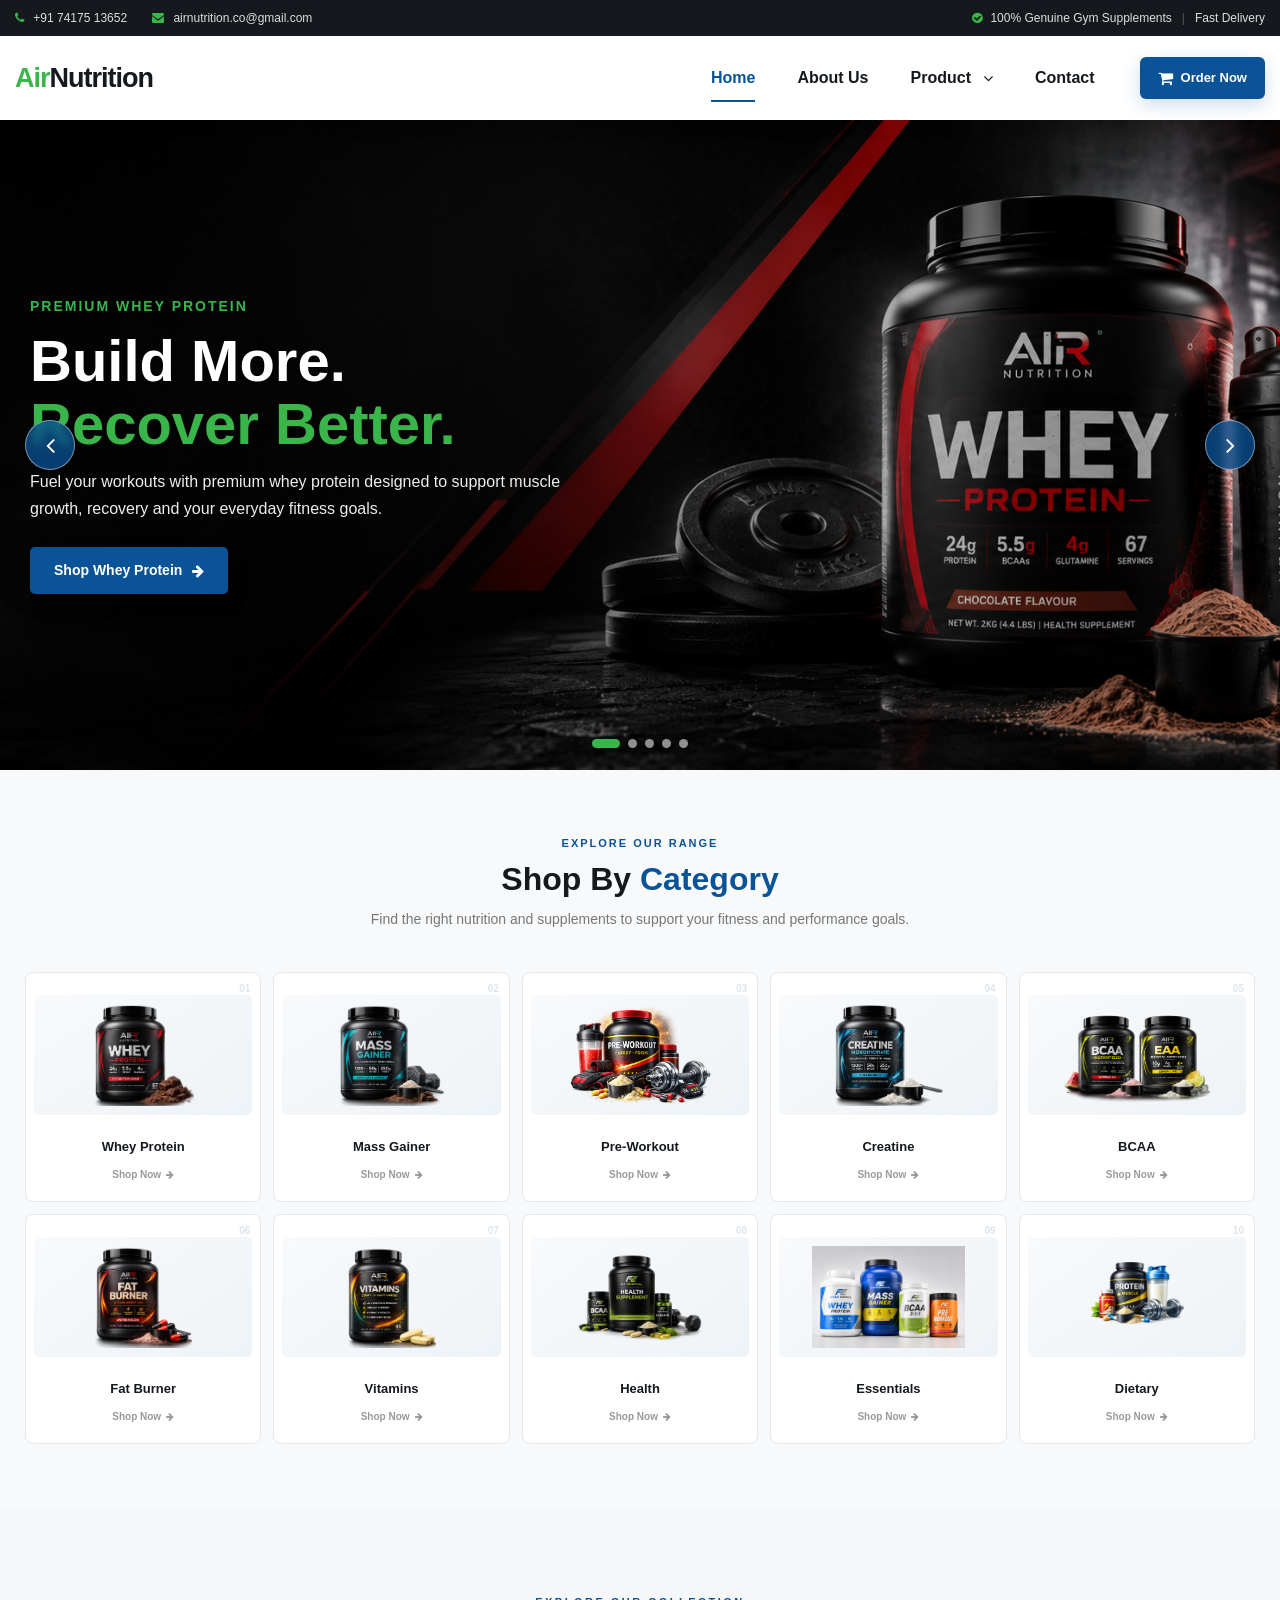
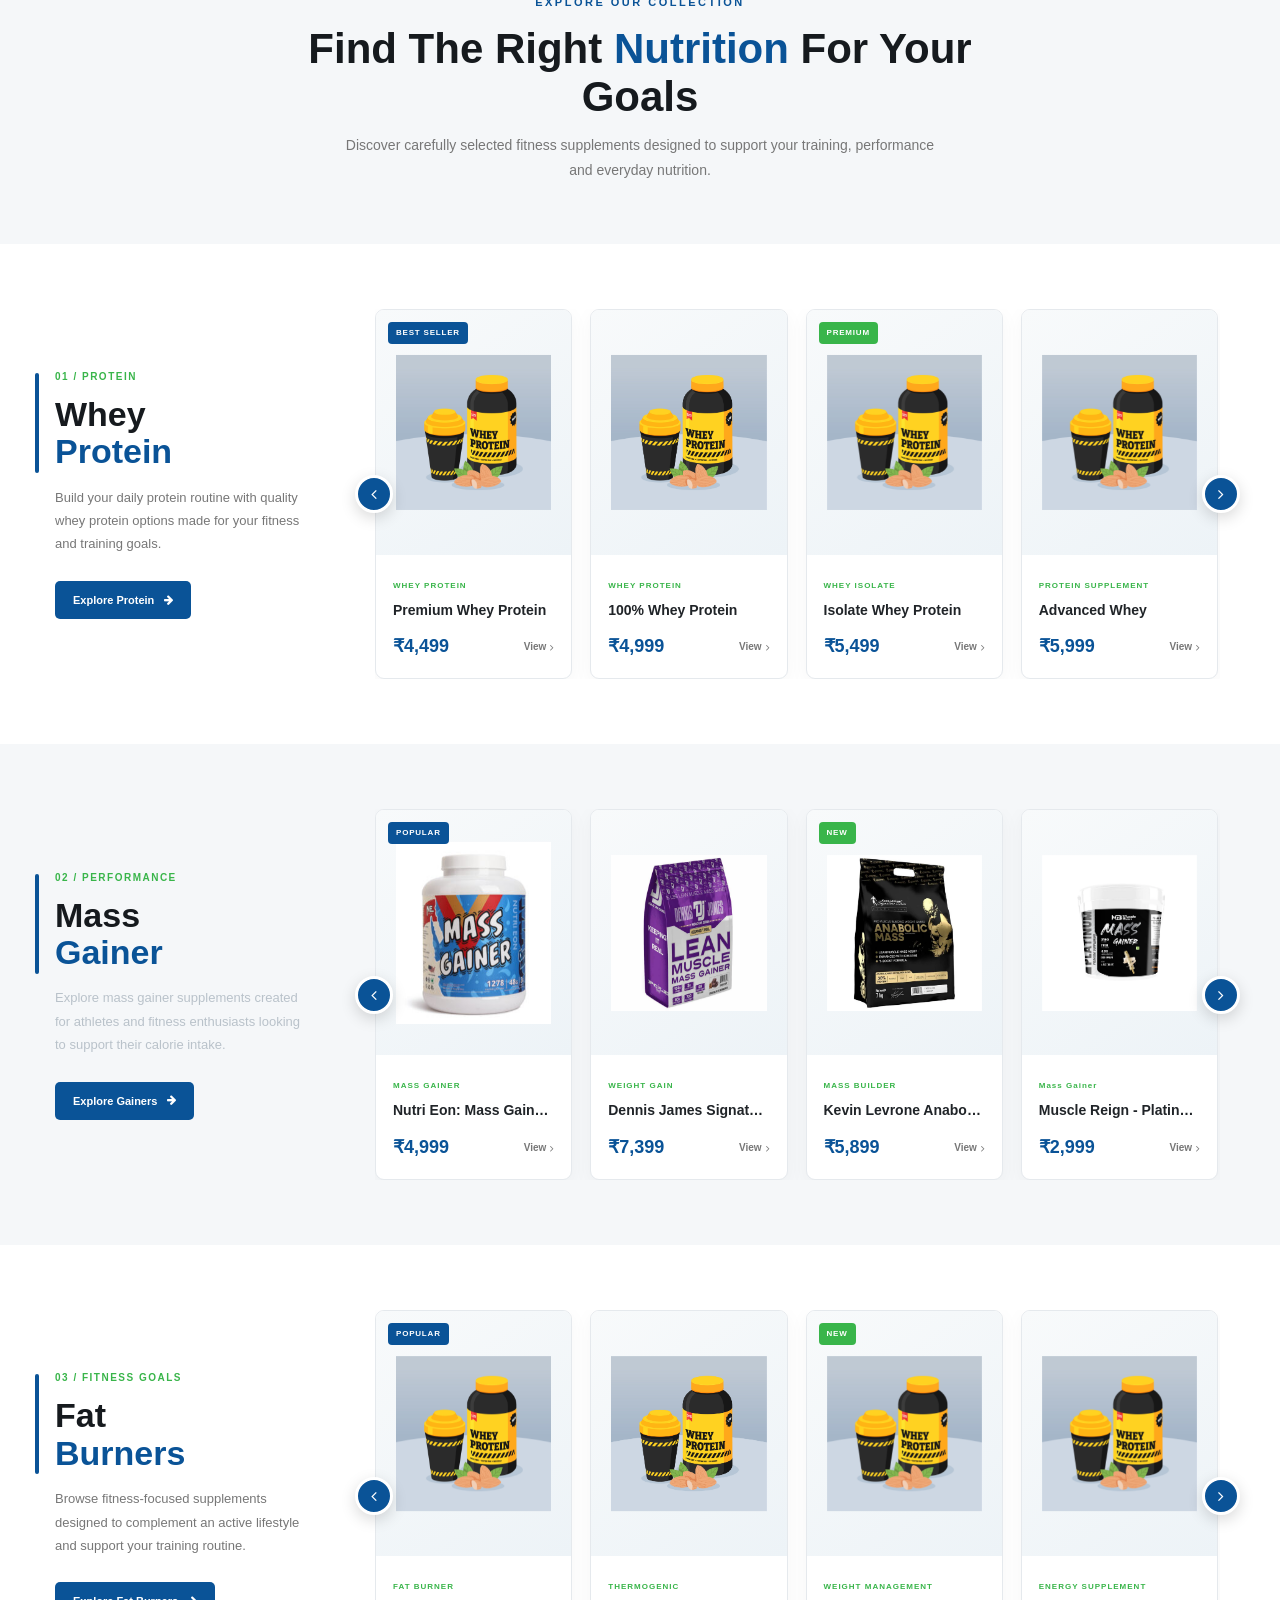
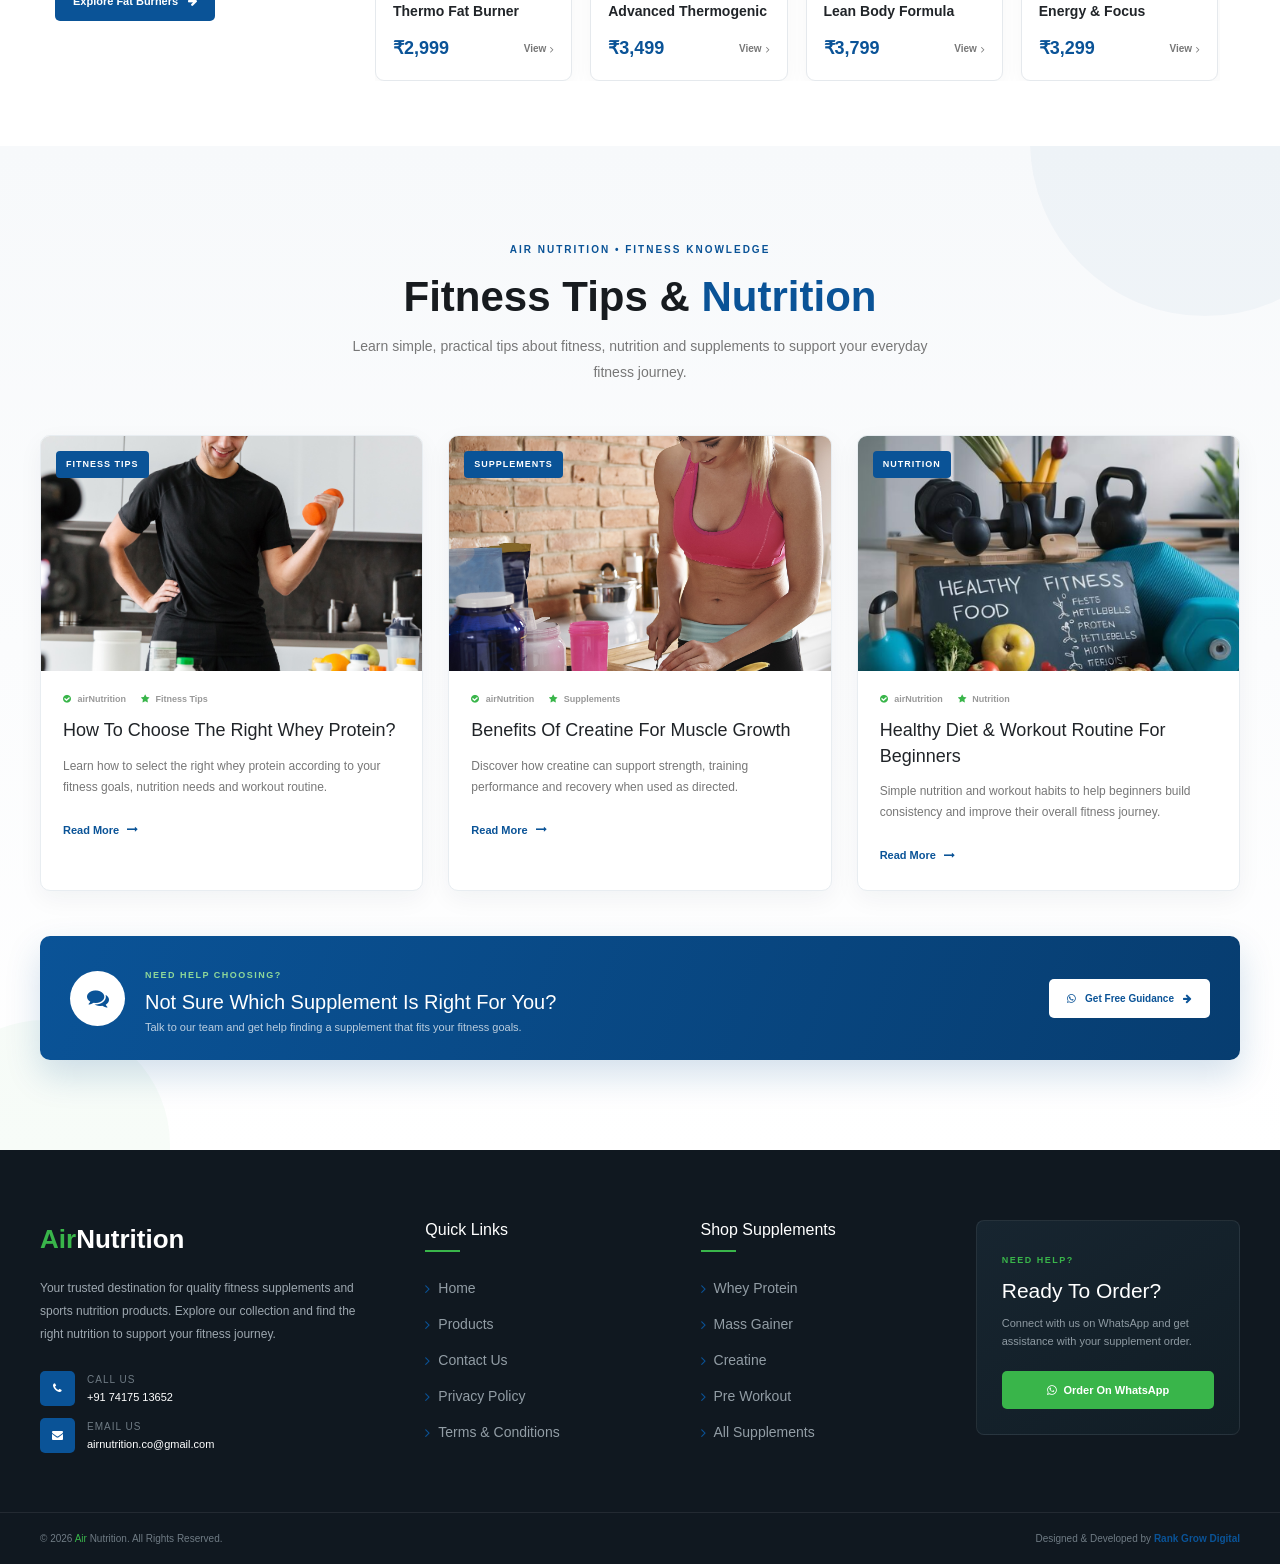
==== index.html @ 7864bbd7 "image" ====
<!DOCTYPE html>
<html lang="en">

<head>
    <meta charset="UTF-8">
    <meta name="description"
        content="AirNutrition - Premium Gym Supplements including Creatine, Whey Protein, Mass Gainer, Pre Workout, Vitamins & Fitness Nutrition.">
    <meta name="keywords"
        content="AirNutrition, Gym Supplements, Creatine, Whey Protein, Mass Gainer, BCAA, Pre Workout, Fish Oil, Fitness">
    <meta name="author" content="AirNutrition">
    <meta name="viewport" content="width=device-width, initial-scale=1.0">
    <meta http-equiv="X-UA-Compatible" content="ie=edge">
    <title>AirNutrition | Premium Gym Supplements</title>
    <link rel="icon" href="img/favi.png" type="image/x-icon">
    <!-- Google Font -->
    <link href="https://fonts.googleapis.com/css2?family=Cairo:wght@200;300;400;600;700;900&display=swap"
        rel="stylesheet">
    <!-- Css Styles -->
    <link rel="stylesheet" href="css/bootstrap.min.css">
    <link rel="stylesheet" href="css/font-awesome.min.css">
    <link rel="stylesheet" href="css/elegant-icons.css">
    <link rel="stylesheet" href="css/nice-select.css">
    <link rel="stylesheet" href="css/jquery-ui.min.css">
    <link rel="stylesheet" href="css/owl.carousel.min.css">
    <link rel="stylesheet" href="css/slicknav.min.css">
    <link rel="stylesheet" href="css/style.css">

</head>

<body>
    <!-- Preloader -->
    <div id="preloder">
        <div class="loader"></div>
    </div>
    <header class="header">
        <!-- ================= TOP BAR ================= -->
        <div class="header__top">
            <div class="container-fluid">
                <div class="header__top__inner">

                    <div class="header__top__left">
                        <a href="tel:+917417513652">
                            <i class="fa fa-phone"></i>
                            +91 74175 13652
                        </a>

                        <a href="mailto:airnutrition.co@gmail.com">
                            <i class="fa fa-envelope"></i>
                            airnutrition.co@gmail.com
                        </a>
                    </div>

                    <div class="header__top__right">
                        <span>
                            <i class="fa fa-check-circle"></i>
                            100% Genuine Gym Supplements
                        </span>

                        <span class="top-divider">|</span>

                        <span>Fast Delivery</span>
                    </div>

                </div>
            </div>
        </div>


        <!-- ================= MAIN HEADER ================= -->
        <div class="header__main">
            <div class="container-fluid">

                <div class="header__main__inner">

                    <!-- LOGO -->
                    <div class="header__logo">
                        <a href="index.html" class="logo-text">
                            <span class="logo-green">Air</span><span class="logo-dark">Nutrition</span>
                        </a>
                    </div>


                    <!-- DESKTOP NAVIGATION -->
                    <nav class="header__menu">

                        <ul>

                            <li class="active">
                                <a href="index.html">Home</a>
                            </li>

                            <li>
                                <a href="about.html">About Us</a>
                            </li>

                            <li class="product-dropdown">
                                <a href="products.html">
                                    Product <i class="fa fa-angle-down"></i>
                                </a>


                                <div class="product-mega-menu">

                                    <div class="product-menu-column">

                                        <h4>Shop By Product</h4>

                                        <a href="products.html?category=all" data-category="all">
                                            <i class="fa fa-th-large"></i>
                                            All Products
                                        </a>

                                        <a href="products.html?category=whey" data-category="whey">
                                            <i class="fa fa-bolt"></i>
                                            Whey Protein
                                        </a>

                                        <a href="products.html?category=gainer" data-category="gainer">
                                            <i class="fa fa-line-chart"></i>
                                            Mass Gainer
                                        </a>

                                        <a href="products.html?category=creatine" data-category="creatine">
                                            <i class="fa fa-diamond"></i>
                                            Creatine
                                        </a>

                                        <a href="products.html?category=preworkout" data-category="preworkout">
                                            <i class="fa fa-fire"></i>
                                            Pre-Workout
                                        </a>

                                    </div>

                                    <div class="product-menu-column">

                                        <h4>More Supplements</h4>

                                        <a href="products.html?category=bcaa" data-category="bcaa">
                                            <i class="fa fa-heartbeat"></i>
                                            BCAA
                                        </a>

                                        <a href="products.html?category=fatburner" data-category="fatburner">
                                            <i class="fa fa-fire"></i>
                                            Fat Burner
                                        </a>

                                        <a href="products.html?category=proteinbars" data-category="proteinbars">
                                            <i class="fa fa-cube"></i>
                                            Protein Bars
                                        </a>

                                        <a href="products.html?category=dietary" data-category="dietary">
                                            <i class="fa fa-leaf"></i>
                                            Dietary Supplements
                                        </a>

                                    </div>

                                </div>


                            </li>


                            <li>
                                <a href="contact.html">Contact</a>
                            </li>

                        </ul>

                    </nav>


                    <!-- DESKTOP ORDER BUTTON -->
                    <a href="products.html" class="header-order-btn">
                        <i class="fa fa-shopping-cart"></i>
                        <span>Order Now</span>
                    </a>


                    <!-- MOBILE MENU BUTTON -->
                    <button class="mobile-menu-toggle" id="mobileMenuToggle" aria-label="Open Menu">
                        <i class="fa fa-bars"></i>
                    </button>

                </div>

            </div>
        </div>


        <!-- ================= MOBILE MENU ================= -->
        <div class="mobile-menu" id="mobileMenu">

            <div class="mobile-menu__inner">

                <a href="index.html" class="mobile-menu-link active">
                    <i class="fa fa-home"></i>
                    Home
                </a>

                <a href="about.html" class="mobile-menu-link">
                    <i class="fa fa-info-circle"></i>
                    About Us
                </a>


                <!-- MOBILE PRODUCT -->
                <div class="mobile-product">

                    <button class="mobile-product-toggle" id="mobileProductToggle">

                        <span>
                            <i class="fa fa-shopping-bag"></i>
                            Products
                        </span>

                        <i class="fa fa-angle-down"></i>

                    </button>


                    <div class="mobile-product-menu" id="mobileProductMenu">

                        <div class="mobile-product-title">
                            Shop By Product
                        </div>

                        <a href="products.html">All Products</a>
                        <a href="whey-protein.html">Whey Protein</a>
                        <a href="mass-gainer.html">Mass Gainer</a>
                        <a href="fat-burners.html">Fat Burner</a>
                        <a href="essentials.html">Essentials</a>
                        <a href="dietary-supplements.html">Dietary Supplements</a>
                        <a href="sarms.html">SARMS</a>
                        <a href="peptides.html">Peptides</a>


                        <div class="mobile-product-title">
                            Shop By Goal
                        </div>

                        <a href="weight-gain.html">Weight Gain</a>
                        <a href="weight-loss.html">Weight Loss</a>
                        <a href="size-gain.html">Size Gain</a>
                        <a href="body-recomposition.html">Body Recomposition</a>
                        <a href="protection.html">Protection</a>
                        <a href="recovery.html">Recovery</a>

                    </div>

                </div>


                <a href="contact.html" class="mobile-menu-link">
                    <i class="fa fa-phone"></i>
                    Contact
                </a>


                <a href="products.html" class="mobile-order-btn">
                    <i class="fa fa-shopping-cart"></i>
                    Order Now
                </a>

            </div>

        </div>

    </header>

    <section class="hero-slider">

        <div class="hero-slides">
            <!-- ================= SLIDE 1 - WHEY PROTEIN ================= -->
            <div class="hero-slide active">
                <img src="img/banner/banner2.png" alt="Premium Whey Protein Supplements">
                <div class="hero-overlay"></div>
                <div class="hero-content">
                    <span class="hero-small-title">
                        PREMIUM WHEY PROTEIN
                    </span>
                    <h1>
                        Build More.<br>
                        <span>Recover Better.</span>
                    </h1>
                    <p>
                        Fuel your workouts with premium whey protein
                        designed to support muscle growth, recovery
                        and your everyday fitness goals.
                    </p>
                    <a href="products.html" class="hero-btn">
                        Shop Whey Protein
                        <i class="fa fa-arrow-right"></i>
                    </a>
                </div>
            </div>
            <!-- ================= SLIDE 2 - MASS GAINER ================= -->
            <div class="hero-slide">
                <img src="img/banner/banner3.png" alt="Mass Gainer Supplements">
                <div class="hero-overlay"></div>
                <div class="hero-content">
                    <span class="hero-small-title">
                        MASS GAINER
                    </span>
                    <h1>
                        Bigger Goals.<br>
                        <span>Stronger You.</span>
                    </h1>
                    <p>
                        Get the nutrition you need to support your
                        weight-gain journey with quality mass gainer
                        supplements made for your fitness goals.
                    </p>
                    <a href="products.html" class="hero-btn">
                        Shop Mass Gainer
                        <i class="fa fa-arrow-right"></i>
                    </a>
                </div>
            </div>
            <!-- ================= SLIDE 3 - PRE WORKOUT ================= -->
            <div class="hero-slide">
                <img src="img/banner/banner4.png" alt="Pre Workout Supplements">
                <div class="hero-overlay"></div>
                <div class="hero-content">
                    <span class="hero-small-title">
                        PRE-WORKOUT
                    </span>
                    <h1>
                        Train Harder.<br>
                        <span>Push Further.</span>
                    </h1>
                    <p>
                        Get ready to take on every workout with
                        pre-workout supplements designed to support
                        your training and performance.
                    </p>
                    <a href="products.html" class="hero-btn">
                        Explore Pre-Workout
                        <i class="fa fa-arrow-right"></i>
                    </a>
                </div>
            </div>
            <!-- ================= SLIDE 4 - BCAA ================= -->
            <div class="hero-slide">
                <img src="img/banner/banner5.png" alt="BCAA Supplements">
                <div class="hero-overlay"></div>
                <div class="hero-content">
                    <span class="hero-small-title">
                        BCAA SUPPLEMENTS
                    </span>
                    <h1>
                        Recover Strong.<br>
                        <span>Keep Moving.</span>
                    </h1>
                    <p>
                        Support your active lifestyle and workout
                        recovery with quality BCAA supplements
                        designed for fitness enthusiasts.
                    </p>
                    <a href="products.html" class="hero-btn">
                        Shop BCAA
                        <i class="fa fa-arrow-right"></i>
                    </a>
                </div>
            </div>
            <!-- ================= SLIDE 5 - CREATINE ================= -->
            <div class="hero-slide">
                <img src="img/banner/banner6.png" alt="Creatine Supplements">
                <div class="hero-overlay"></div>
                <div class="hero-content">
                    <span class="hero-small-title">
                        CREATINE SUPPLEMENTS
                    </span>
                    <h1>
                        Power Your Training.<br>
                        <span>Reach Your Best.</span>
                    </h1>
                    <p>
                        Take your training to the next level with
                        quality creatine supplements made to support
                        your strength and performance goals.
                    </p>
                    <a href="products.html" class="hero-btn">
                        Shop Creatine
                        <i class="fa fa-arrow-right"></i>
                    </a>
                </div>
            </div>
        </div>
        <!-- ================= LEFT ARROW ================= -->
        <button class="hero-arrow hero-prev" aria-label="Previous Slide">
            <i class="fa fa-angle-left"></i>
        </button>
        <!-- ================= RIGHT ARROW ================= -->
        <button class="hero-arrow hero-next" aria-label="Next Slide">
            <i class="fa fa-angle-right"></i>
        </button>
        <!-- ================= DOTS ================= -->
        <div class="hero-dots">
            <button class="hero-dot active" aria-label="Go to slide 1"></button>
            <button class="hero-dot" aria-label="Go to slide 2"></button>
            <button class="hero-dot" aria-label="Go to slide 3"></button>
            <button class="hero-dot" aria-label="Go to slide 4"></button>
            <button class="hero-dot" aria-label="Go to slide 5"></button>
        </div>

    </section>

    <section class="categories-section">

        <div class="categories-container">
            <div class="categories-heading">
                <span>EXPLORE OUR RANGE</span>
                <h2>Shop By <strong>Category</strong></h2>
                <p>
                    Find the right nutrition and supplements to support
                    your fitness and performance goals.
                </p>
            </div>
            <div class="categories-grid">
                <!-- 01 -->
                <a href="whey-protein.html" class="category-card">
                    <div class="category-number">01</div>
                    <div class="category-image">
                        <img src="img/categories/cat1.png" alt="Whey Protein">
                    </div>
                    <div class="category-info">
                        <h3>Whey Protein</h3>
                        <span>Shop Now <i class="fa fa-arrow-right"></i></span>
                    </div>
                </a>
                <!-- 02 -->
                <a href="mass-gainer.html" class="category-card">
                    <div class="category-number">02</div>
                    <div class="category-image">
                        <img src="img/categories/cat2.png" alt="Mass Gainer">
                    </div>
                    <div class="category-info">
                        <h3>Mass Gainer</h3>
                        <span>Shop Now <i class="fa fa-arrow-right"></i></span>
                    </div>
                </a>
                <!-- 03 -->
                <a href="pre-workout.html" class="category-card">
                    <div class="category-number">03</div>
                    <div class="category-image">
                        <img src="img/categories/cat33.png" alt="Pre Workout">
                    </div>
                    <div class="category-info">
                        <h3>Pre-Workout</h3>
                        <span>Shop Now <i class="fa fa-arrow-right"></i></span>
                    </div>
                </a>
                <!-- 04 -->
                <a href="creatine.html" class="category-card">
                    <div class="category-number">04</div>
                    <div class="category-image">
                        <img src="img/categories/cat3.png" alt="Creatine">
                    </div>
                    <div class="category-info">
                        <h3>Creatine</h3>
                        <span>Shop Now <i class="fa fa-arrow-right"></i></span>
                    </div>
                </a>
                <!-- 05 -->
                <a href="bcaa.html" class="category-card">
                    <div class="category-number">05</div>
                    <div class="category-image">
                        <img src="img/categories/cat4.png" alt="BCAA">
                    </div>
                    <div class="category-info">
                        <h3>BCAA</h3>
                        <span>Shop Now <i class="fa fa-arrow-right"></i></span>
                    </div>
                </a>
                <!-- 06 -->
                <a href="fat-burners.html" class="category-card">
                    <div class="category-number">06</div>
                    <div class="category-image">
                        <img src="img/categories/cat5.png" alt="Fat Burner">
                    </div>
                    <div class="category-info">
                        <h3>Fat Burner</h3>
                        <span>Shop Now <i class="fa fa-arrow-right"></i></span>
                    </div>
                </a>
                <!-- 07 -->
                <a href="vitamins.html" class="category-card">
                    <div class="category-number">07</div>
                    <div class="category-image">
                        <img src="img/categories/cat6.png" alt="Vitamins">
                    </div>
                    <div class="category-info">
                        <h3>Vitamins</h3>
                        <span>Shop Now <i class="fa fa-arrow-right"></i></span>
                    </div>
                </a>
                <!-- 08 -->
                <a href="health-supplements.html" class="category-card">
                    <div class="category-number">08</div>
                    <div class="category-image">
                        <img src="img/categories/cat8.png" alt="Health Supplements">
                    </div>
                    <div class="category-info">
                        <h3>Health</h3>
                        <span>Shop Now <i class="fa fa-arrow-right"></i></span>
                    </div>
                </a>
                <!-- 09 -->
                <a href="essentials.html" class="category-card">
                    <div class="category-number">09</div>
                    <div class="category-image">
                        <img src="img/categories/cat9.png" alt="Fitness Essentials">
                    </div>
                    <div class="category-info">
                        <h3>Essentials</h3>
                        <span>Shop Now <i class="fa fa-arrow-right"></i></span>
                    </div>
                </a>
                <!-- 10 -->
                <a href="dietary-supplements.html" class="category-card">
                    <div class="category-number">10</div>
                    <div class="category-image">
                        <img src="img/categories/cat10.png" alt="Dietary Supplements">
                    </div>
                    <div class="category-info">
                        <h3>Dietary</h3>
                        <span>Shop Now <i class="fa fa-arrow-right"></i></span>
                    </div>
                </a>
            </div>
        </div>

    </section>

    <section class="premium-showcase">
        <div class="showcase-intro">
            <span class="showcase-label">
                EXPLORE OUR COLLECTION
            </span>
            <h2>
                Find The Right
                <strong>Nutrition</strong>
                For Your Goals
            </h2>
            <p>
                Discover carefully selected fitness supplements
                designed to support your training, performance
                and everyday nutrition.
            </p>
        </div>
        <div class="showcase-category">
            <div class="showcase-container">
                <!-- CATEGORY INFO -->
                <div class="showcase-category-info">
                    <span class="category-label">
                        01 / PROTEIN
                    </span>
                    <h3>
                        Whey
                        <strong>Protein</strong>
                    </h3>
                    <p>
                        Build your daily protein routine with
                        quality whey protein options made for
                        your fitness and training goals.
                    </p>
                    <a href="products.html?category=protein" class="showcase-view-all">
                        Explore Protein
                        <i class="fa fa-arrow-right"></i>
                    </a>
                </div>
                <!-- PRODUCTS -->
                <div class="showcase-products-wrapper">
                    <button class="showcase-arrow showcase-prev" onclick="moveShowcase('whey-products', -1)">
                        <i class="fa fa-angle-left"></i>
                    </button>
                    <div class="showcase-products" id="whey-products">
                        <!-- PRODUCT -->
                        <article class="showcase-product-card">
                            <div class="showcase-product-image">
                                <span class="showcase-badge">
                                    BEST SELLER
                                </span>
                                <div class="product-image-hover">
                                    <img src="img/whey.jpg" alt="Whey Protein" class="product-img-main">
                                    <img src="img/product/denisjames2222.jpg" alt="Whey Protein"
                                        class="product-img-hover">
                                </div>
                                <a href="whey-protein-1.html" class="quick-view">
                                    <i class="fa fa-eye"></i>
                                    Quick View
                                </a>
                            </div>
                            <div class="showcase-product-info">
                                <span>
                                    WHEY PROTEIN
                                </span>
                                <h4>
                                    Premium Whey Protein
                                </h4>
                                <div class="showcase-product-bottom">
                                    <strong>
                                        ₹4,499
                                    </strong>
                                    <a href="whey-protein-1.html">
                                        View
                                        <i class="fa fa-angle-right"></i>
                                    </a>
                                </div>
                            </div>
                        </article>
                        <!-- PRODUCT -->
                        <article class="showcase-product-card">
                            <div class="showcase-product-image">
                                <div class="product-image-hover">
                                    <img src="img/whey.jpg" alt="Whey Protein" class="product-img-main">
                                    <img src="img/product/denisjames2222.jpg" alt="Whey Protein"
                                        class="product-img-hover">
                                </div>
                                <a href="whey-protein-2.html" class="quick-view">
                                    <i class="fa fa-eye"></i>
                                    Quick View
                                </a>
                            </div>
                            <div class="showcase-product-info">
                                <span>
                                    WHEY PROTEIN
                                </span>
                                <h4>
                                    100% Whey Protein
                                </h4>
                                <div class="showcase-product-bottom">
                                    <strong>
                                        ₹4,999
                                    </strong>
                                    <a href="whey-protein-2.html">
                                        View
                                        <i class="fa fa-angle-right"></i>
                                    </a>
                                </div>
                            </div>
                        </article>
                        <!-- PRODUCT -->
                        <article class="showcase-product-card">
                            <div class="showcase-product-image">
                                <span class="showcase-badge green">
                                    PREMIUM
                                </span>
                                <div class="product-image-hover">
                                    <img src="img/whey.jpg" alt="Whey Protein" class="product-img-main">
                                    <img src="img/product/denisjames2222.jpg" alt="Whey Protein"
                                        class="product-img-hover">
                                </div>
                                <a href="whey-protein-3.html" class="quick-view">
                                    <i class="fa fa-eye"></i>
                                    Quick View
                                </a>
                            </div>
                            <div class="showcase-product-info">
                                <span>
                                    WHEY ISOLATE
                                </span>
                                <h4>
                                    Isolate Whey Protein
                                </h4>
                                <div class="showcase-product-bottom">
                                    <strong>
                                        ₹5,499
                                    </strong>
                                    <a href="whey-protein-3.html">
                                        View
                                        <i class="fa fa-angle-right"></i>
                                    </a>
                                </div>
                            </div>
                        </article>
                        <!-- PRODUCT -->
                        <article class="showcase-product-card">
                            <div class="showcase-product-image">
                                <div class="product-image-hover">
                                    <img src="img/whey.jpg" alt="Whey Protein" class="product-img-main">
                                    <img src="img/product/denisjames2222.jpg" alt="Whey Protein"
                                        class="product-img-hover">
                                </div>
                                <a href="whey-protein-4.html" class="quick-view">
                                    <i class="fa fa-eye"></i>
                                    Quick View
                                </a>
                            </div>
                            <div class="showcase-product-info">
                                <span>
                                    PROTEIN SUPPLEMENT
                                </span>
                                <h4>
                                    Advanced Whey
                                </h4>
                                <div class="showcase-product-bottom">
                                    <strong>
                                        ₹5,999
                                    </strong>
                                    <a href="whey-protein-4.html">
                                        View
                                        <i class="fa fa-angle-right"></i>
                                    </a>
                                </div>
                            </div>
                        </article>
                    </div>
                    <button class="showcase-arrow showcase-next" onclick="moveShowcase('whey-products', 1)">
                        <i class="fa fa-angle-right"></i>
                    </button>
                </div>
            </div>
        </div>
        <div class="showcase-category showcase-dark">
            <div class="showcase-container">
                <div class="showcase-category-info">
                    <span class="category-label">
                        02 / PERFORMANCE
                    </span>
                    <h3>
                        <div class="text-">Mass</div>
                        <strong>Gainer</strong>
                    </h3>
                    <p>
                        Explore mass gainer supplements created
                        for athletes and fitness enthusiasts
                        looking to support their calorie intake.
                    </p>
                    <a href="products.html?category=gainer" class="showcase-view-all">
                        Explore Gainers
                        <i class="fa fa-arrow-right"></i>
                    </a>
                </div>
                <div class="showcase-products-wrapper">
                    <button class="showcase-arrow showcase-prev" onclick="moveShowcase('gainer-products', -1)">
                        <i class="fa fa-angle-left"></i>
                    </button>
                    <div class="showcase-products" id="gainer-products">
                        <article class="showcase-product-card">
                            <div class="showcase-product-image">
                                <span class="showcase-badge">
                                    POPULAR
                                </span>
                                <div class="product-image-hover">
                                    <img src="img/product/massgainerblue.png" alt="Whey Protein"
                                        class="product-img-main">
                                    <img src="img/product/massgaierblue.png" alt="Whey Protein"
                                        class="product-img-hover">
                                </div>
                                <a href="mass-gainer-1.html" class="quick-view">
                                    <i class="fa fa-eye"></i>
                                    Quick View
                                </a>
                            </div>
                            <div class="showcase-product-info">
                                <span>
                                    MASS GAINER
                                </span>
                                <h4>
                                    Nutri Eon: Mass Gainer | 4.53 kg (10 lbs)
                                </h4>
                                <div class="showcase-product-bottom">
                                    <strong>
                                        ₹4,999
                                    </strong>
                                    <a href="mass-gainer-1.html">
                                        View
                                        <i class="fa fa-angle-right"></i>
                                    </a>
                                </div>
                            </div>
                        </article>
                        <article class="showcase-product-card">
                            <div class="showcase-product-image">
                                <div class="product-image-hover">
                                    <img src="img/product/denisjames.jpg" alt="Whey Protein" class="product-img-main">
                                    <img src="img/product/denisjames2222.jpg" alt="Whey Protein"
                                        class="product-img-hover">
                                </div>
                                <a href="mass-gainer-2.html" class="quick-view">
                                    <i class="fa fa-eye"></i>
                                    Quick View
                                </a>
                            </div>
                            <div class="showcase-product-info">
                                <span>
                                    WEIGHT GAIN
                                </span>
                                <h4>
                                    Dennis James Signature Series Lean Muscle Mass Gainer, 6.82 kg (15 lb), Chocolate
                                </h4>
                                <div class="showcase-product-bottom">
                                    <strong>
                                        ₹7,399
                                    </strong>
                                    <a href="mass-gainer-2.html">
                                        View
                                        <i class="fa fa-angle-right"></i>
                                    </a>
                                </div>
                            </div>
                        </article>
                        <article class="showcase-product-card">
                            <div class="showcase-product-image">
                                <span class="showcase-badge green">
                                    NEW
                                </span>
                                <div class="product-image-hover">
                                    <img src="img/product/keviinGainer.webp" alt="Whey Protein"
                                        class="product-img-main">
                                    <img src="img/product/kelvin.png" alt="Whey Protein"
                                        class="product-img-hover">
                                </div>
                                <a href="mass-gainer-3.html" class="quick-view">
                                    <i class="fa fa-eye"></i>
                                    Quick View
                                </a>
                            </div>
                            <div class="showcase-product-info">
                                <span>
                                    MASS BUILDER
                                </span>
                                <h4>
                                    Kevin Levrone Anabolic Mass Gainer, 7 kg (15.4 lb), Chocolate
                                </h4>
                                <div class="showcase-product-bottom">
                                    <strong>
                                        ₹5,899
                                    </strong>
                                    <a href="mass-gainer-3.html">
                                        View
                                        <i class="fa fa-angle-right"></i>
                                    </a>
                                </div>
                            </div>
                        </article>
                        <article class="showcase-product-card">
                            <div class="showcase-product-image">
                                <div class="product-image-hover">
                                    <img src="img/product/muscle gainer.webp" alt="Whey Protein"
                                        class="product-img-main">
                                    <img src="img/product/muscle gainer112.png" alt="Whey Protein"
                                        class="product-img-hover">
                                </div>
                                <a href="mass-gainer-4.html" class="quick-view">
                                    <i class="fa fa-eye"></i>
                                    Quick View
                                </a>
                            </div>
                            <div class="showcase-product-info">
                                <span>
                                    Mass Gainer
                                </span>
                                <h4>
                                    Muscle Reign - Platinum Premium Supplement 4.5KG (10 LBS)
                                </h4>
                                <div class="showcase-product-bottom">
                                    <strong>
                                        ₹2,999
                                    </strong>
                                    <a href="mass-gainer-4.html">
                                        View
                                        <i class="fa fa-angle-right"></i>
                                    </a>
                                </div>
                            </div>
                        </article>
                    </div>
                    <button class="showcase-arrow showcase-next" onclick="moveShowcase('gainer-products', 1)">
                        <i class="fa fa-angle-right"></i>
                    </button>
                </div>
            </div>
        </div>
        <div class="showcase-category">
            <div class="showcase-container">
                <div class="showcase-category-info">
                    <span class="category-label">
                        03 / FITNESS GOALS
                    </span>
                    <h3>
                        Fat
                        <strong>Burners</strong>
                    </h3>
                    <p>
                        Browse fitness-focused supplements designed
                        to complement an active lifestyle and
                        support your training routine.
                    </p>
                    <a href="products.html?category=fatburner" class="showcase-view-all">
                        Explore Fat Burners
                        <i class="fa fa-arrow-right"></i>
                    </a>
                </div>
                <div class="showcase-products-wrapper">
                    <button class="showcase-arrow showcase-prev" onclick="moveShowcase('fatburner-products', -1)">
                        <i class="fa fa-angle-left"></i>
                    </button>
                    <div class="showcase-products" id="fatburner-products">
                        <article class="showcase-product-card">
                            <div class="showcase-product-image">
                                <span class="showcase-badge">
                                    POPULAR
                                </span>
                                <div class="product-image-hover">
                                    <img src="img/whey.jpg" alt="Whey Protein" class="product-img-main">
                                    <img src="img/product/denisjames2222.jpg" alt="Whey Protein"
                                        class="product-img-hover">
                                </div>
                                <a href="fat-burner-1.html" class="quick-view">
                                    <i class="fa fa-eye"></i>
                                    Quick View
                                </a>
                            </div>
                            <div class="showcase-product-info">
                                <span>
                                    FAT BURNER
                                </span>
                                <h4>
                                    Thermo Fat Burner
                                </h4>
                                <div class="showcase-product-bottom">
                                    <strong>
                                        ₹2,999
                                    </strong>
                                    <a href="fat-burner-1.html">
                                        View
                                        <i class="fa fa-angle-right"></i>
                                    </a>
                                </div>
                            </div>
                        </article>
                        <article class="showcase-product-card">
                            <div class="showcase-product-image">
                                <div class="product-image-hover">
                                    <img src="img/whey.jpg" alt="Whey Protein" class="product-img-main">
                                    <img src="img/product/denisjames2222.jpg" alt="Whey Protein"
                                        class="product-img-hover">
                                </div>
                                <a href="fat-burner-2.html" class="quick-view">
                                    <i class="fa fa-eye"></i>
                                    Quick View
                                </a>
                            </div>
                            <div class="showcase-product-info">
                                <span>
                                    THERMOGENIC
                                </span>
                                <h4>
                                    Advanced Thermogenic
                                </h4>
                                <div class="showcase-product-bottom">
                                    <strong>
                                        ₹3,499
                                    </strong>
                                    <a href="fat-burner-2.html">
                                        View
                                        <i class="fa fa-angle-right"></i>
                                    </a>
                                </div>
                            </div>
                        </article>
                        <article class="showcase-product-card">
                            <div class="showcase-product-image">
                                <span class="showcase-badge green">
                                    NEW
                                </span>
                                <div class="product-image-hover">
                                    <img src="img/whey.jpg" alt="Whey Protein" class="product-img-main">
                                    <img src="img/product/denisjames2222.jpg" alt="Whey Protein"
                                        class="product-img-hover">
                                </div>
                                <a href="fat-burner-3.html" class="quick-view">
                                    <i class="fa fa-eye"></i>
                                    Quick View
                                </a>
                            </div>
                            <div class="showcase-product-info">
                                <span>
                                    WEIGHT MANAGEMENT
                                </span>
                                <h4>
                                    Lean Body Formula
                                </h4>
                                <div class="showcase-product-bottom">
                                    <strong>
                                        ₹3,799
                                    </strong>
                                    <a href="fat-burner-3.html">
                                        View
                                        <i class="fa fa-angle-right"></i>
                                    </a>
                                </div>
                            </div>
                        </article>
                        <article class="showcase-product-card">
                            <div class="showcase-product-image">
                                <div class="product-image-hover">
                                    <img src="img/whey.jpg" alt="Whey Protein" class="product-img-main">
                                    <img src="img/product/denisjames2222.jpg" alt="Whey Protein"
                                        class="product-img-hover">
                                </div>
                                <a href="fat-burner-4.html" class="quick-view">
                                    <i class="fa fa-eye"></i>
                                    Quick View
                                </a>
                            </div>
                            <div class="showcase-product-info">
                                <span>
                                    ENERGY SUPPLEMENT
                                </span>
                                <h4>
                                    Energy & Focus
                                </h4>
                                <div class="showcase-product-bottom">
                                    <strong>
                                        ₹3,299
                                    </strong>
                                    <a href="fat-burner-4.html">
                                        View
                                        <i class="fa fa-angle-right"></i>
                                    </a>
                                </div>
                            </div>
                        </article>
                    </div>
                    <button class="showcase-arrow showcase-next" onclick="moveShowcase('fatburner-products', 1)">
                        <i class="fa fa-angle-right"></i>
                    </button>
                </div>
            </div>
        </div>
    </section>

    <section class="fitness-blog-section">
        <div class="fitness-blog-container">
            <!-- SECTION HEADER -->
            <div class="fitness-section-heading">
                <span class="fitness-eyebrow">
                    AIR NUTRITION • FITNESS KNOWLEDGE
                </span>
                <h2>
                    Fitness Tips &
                    <strong>Nutrition</strong>
                </h2>
                <p>
                    Learn simple, practical tips about fitness,
                    nutrition and supplements to support your
                    everyday fitness journey.
                </p>
            </div>
            <!-- BLOG GRID -->
            <div class="fitness-blog-grid">
                <!-- BLOG CARD 1 -->
                <article class="fitness-blog-card">
                    <div class="fitness-blog-image">
                        <img src="img/f3.jpg" alt="How to choose the right whey protein">
                        <span class="fitness-blog-category">
                            FITNESS TIPS
                        </span>
                        <div class="fitness-image-overlay">
                            <a href="#" aria-label="Read Whey Protein Guide">
                                <i class="fa fa-arrow-right"></i>
                            </a>
                        </div>
                    </div>
                    <div class="fitness-blog-content">
                        <div class="fitness-blog-meta">
                            <span>
                                <i class="fa fa-check-circle"></i>
                                airNutrition
                            </span>
                            <span>
                                <i class="fa fa-star"></i>
                                Fitness Tips
                            </span>
                        </div>
                        <h3>
                            <a href="#">
                                How To Choose The Right Whey Protein?
                            </a>
                        </h3>
                        <p>
                            Learn how to select the right whey protein
                            according to your fitness goals, nutrition
                            needs and workout routine.
                        </p>
                        <a href="#" class="fitness-read-more">
                            Read More
                            <i class="fa fa-long-arrow-right"></i>
                        </a>
                    </div>
                </article>
                <!-- BLOG CARD 2 -->
                <article class="fitness-blog-card">
                    <div class="fitness-blog-image">
                        <img src="img/f2.jpg" alt="Creatine benefits for muscle growth">
                        <span class="fitness-blog-category">
                            SUPPLEMENTS
                        </span>
                        <div class="fitness-image-overlay">
                            <a href="#" aria-label="Read Creatine Guide">
                                <i class="fa fa-arrow-right"></i>
                            </a>
                        </div>
                    </div>
                    <div class="fitness-blog-content">
                        <div class="fitness-blog-meta">
                            <span>
                                <i class="fa fa-check-circle"></i>
                                airNutrition
                            </span>
                            <span>
                                <i class="fa fa-star"></i>
                                Supplements
                            </span>
                        </div>
                        <h3>
                            <a href="#">
                                Benefits Of Creatine For Muscle Growth
                            </a>
                        </h3>
                        <p>
                            Discover how creatine can support strength,
                            training performance and recovery when used
                            as directed.
                        </p>
                        <a href="#" class="fitness-read-more">
                            Read More
                            <i class="fa fa-long-arrow-right"></i>
                        </a>
                    </div>
                </article>
                <!-- BLOG CARD 3 -->
                <article class="fitness-blog-card">
                    <div class="fitness-blog-image">
                        <img src="img/f1.png" alt="Healthy diet and workout routine">
                        <span class="fitness-blog-category">
                            NUTRITION
                        </span>
                        <div class="fitness-image-overlay">
                            <a href="#" aria-label="Read Healthy Lifestyle Guide">
                                <i class="fa fa-arrow-right"></i>
                            </a>
                        </div>
                    </div>
                    <div class="fitness-blog-content">
                        <div class="fitness-blog-meta">
                            <span>
                                <i class="fa fa-check-circle"></i>
                                airNutrition
                            </span>
                            <span>
                                <i class="fa fa-star"></i>
                                Nutrition
                            </span>
                        </div>
                        <h3>
                            <a href="#">
                                Healthy Diet & Workout Routine For Beginners
                            </a>
                        </h3>
                        <p>
                            Simple nutrition and workout habits to help
                            beginners build consistency and improve
                            their overall fitness journey.
                        </p>
                        <a href="#" class="fitness-read-more">
                            Read More
                            <i class="fa fa-long-arrow-right"></i>
                        </a>
                    </div>
                </article>
            </div>
            <!-- GUIDANCE CTA -->
            <div class="fitness-guidance">
                <div class="fitness-guidance-icon">
                    <i class="fa fa-comments"></i>
                </div>
                <div class="fitness-guidance-content">
                    <span>
                        NEED HELP CHOOSING?
                    </span>
                    <h3>
                        Not Sure Which Supplement Is Right For You?
                    </h3>
                    <p>
                        Talk to our team and get help finding a
                        supplement that fits your fitness goals.
                    </p>
                </div>
                <a href="https://wa.me/917417513652?text=Hi%20airNutrition,%20I%20need%20help%20choosing%20the%20right%20supplement."
                    class="fitness-guidance-btn" target="_blank">
                    <i class="fa fa-whatsapp"></i>
                    Get Free Guidance
                    <i class="fa fa-arrow-right"></i>
                </a>
            </div>
        </div>

    </section>

    <footer class="air-footer">
        <div class="air-footer-main">
            <div class="air-footer-container">
                <!-- BRAND -->
                <div class="air-footer-column air-footer-brand">
                    <a href="index.html" class="air-footer-logo">
                        <span>Air</span>Nutrition
                    </a>
                    <p>
                        Your trusted destination for quality fitness
                        supplements and sports nutrition products.
                        Explore our collection and find the right
                        nutrition to support your fitness journey.
                    </p>
                    <div class="air-footer-contact-list">
                        <a href="tel:+917417513652">
                            <span class="air-contact-icon">
                                <i class="fa fa-phone"></i>
                            </span>
                            <span>
                                <small>Call Us</small>
                                +91 74175 13652
                            </span>
                        </a>
                        <a href="mailto:airnutrition.co@gmail.com">
                            <span class="air-contact-icon">
                                <i class="fa fa-envelope"></i>
                            </span>
                            <span>
                                <small>Email Us</small>
                                airnutrition.co@gmail.com
                            </span>
                        </a>
                    </div>
                </div>
                <!-- QUICK LINKS -->
                <div class="air-footer-column">
                    <h4>
                        Quick Links
                    </h4>
                    <ul class="air-footer-links">
                        <li>
                            <a href="index.html">
                                <i class="fa fa-angle-right"></i>
                                Home
                            </a>
                        </li>
                        <li>
                            <a href="products.html">
                                <i class="fa fa-angle-right"></i>
                                Products
                            </a>
                        </li>
                        <li>
                            <a href="contact.html">
                                <i class="fa fa-angle-right"></i>
                                Contact Us
                            </a>
                        </li>
                        <li>
                            <a href="#">
                                <i class="fa fa-angle-right"></i>
                                Privacy Policy
                            </a>
                        </li>
                        <li>
                            <a href="#">
                                <i class="fa fa-angle-right"></i>
                                Terms & Conditions
                            </a>
                        </li>
                    </ul>
                </div>
                <!-- SHOP -->
                <div class="air-footer-column">
                    <h4>
                        Shop Supplements
                    </h4>
                    <ul class="air-footer-links">
                        <li>
                            <a href="products.html?category=protein">
                                <i class="fa fa-angle-right"></i>
                                Whey Protein
                            </a>
                        </li>
                        <li>
                            <a href="products.html?category=gainer">
                                <i class="fa fa-angle-right"></i>
                                Mass Gainer
                            </a>
                        </li>
                        <li>
                            <a href="products.html?category=creatine">
                                <i class="fa fa-angle-right"></i>
                                Creatine
                            </a>
                        </li>
                        <li>
                            <a href="products.html?category=preworkout">
                                <i class="fa fa-angle-right"></i>
                                Pre Workout
                            </a>
                        </li>
                        <li>
                            <a href="products.html">
                                <i class="fa fa-angle-right"></i>
                                All Supplements
                            </a>
                        </li>
                    </ul>
                </div>
                <!-- ORDER -->
                <div class="air-footer-column air-footer-order">
                    <div class="air-footer-order-box">
                        <span class="air-order-label">
                            NEED HELP?
                        </span>
                        <h4>
                            Ready To Order?
                        </h4>
                        <p>
                            Connect with us on WhatsApp and
                            get assistance with your supplement order.
                        </p>
                        <a href="https://wa.me/917417513652?text=Hi%20airNutrition,%20I%20want%20to%20order."
                            class="air-footer-whatsapp" target="_blank">
                            <i class="fa fa-whatsapp"></i>
                            Order On WhatsApp
                        </a>
                    </div>
                </div>
            </div>
        </div>
        <!-- FOOTER BOTTOM -->
        <div class="air-footer-bottom">
            <div class="air-footer-bottom-container">
                <p>
                    ©
                    <script>
                        document.write(
                            new Date().getFullYear()
                        )
                    </script>
                    <span>
                        Air
                    </span>Nutrition.
                    All Rights Reserved.
                </p>
                <p>
                    Designed & Developed by
                    <a href="https://rankgrowdigital.in" target="_blank">
                        Rank Grow Digital
                    </a>
                </p>
            </div>
        </div>

    </footer>
    
    <script src="js/jquery-3.3.1.min.js"></script>
    <script src="js/bootstrap.min.js"></script>
    <script src="js/jquery.nice-select.min.js"></script>
    <script src="js/jquery-ui.min.js"></script>
    <script src="js/jquery.slicknav.js"></script>
    <script src="js/mixitup.min.js"></script>
    <script src="js/owl.carousel.min.js"></script>
    <script src="js/main.js"></script>
</body>

</html>
---- css/elegant-icons.css ----
@font-face {
	font-family: 'ElegantIcons';
	src:url('../fonts/ElegantIcons.eot');
	src:url('../fonts/ElegantIcons.eot?#iefix') format('embedded-opentype'),
		url('../fonts/ElegantIcons.woff') format('woff'),
		url('../fonts/ElegantIcons.ttf') format('truetype'),
		url('../fonts/ElegantIcons.svg#ElegantIcons') format('svg');
	font-weight: normal;
	font-style: normal;
}

/* Use the following CSS code if you want to use data attributes for inserting your icons */
[data-icon]:before {
	font-family: 'ElegantIcons';
	content: attr(data-icon);
	speak: none;
	font-weight: normal;
	font-variant: normal;
	text-transform: none;
	line-height: 1;
	-webkit-font-smoothing: antialiased;
	-moz-osx-font-smoothing: grayscale;
}

/* Use the following CSS code if you want to have a class per icon */
/*
Instead of a list of all class selectors,
you can use the generic selector below, but it's slower:
[class*="your-class-prefix"] {
*/
.arrow_up, .arrow_down, .arrow_left, .arrow_right, .arrow_left-up, .arrow_right-up, .arrow_right-down, .arrow_left-down, .arrow-up-down, .arrow_up-down_alt, .arrow_left-right_alt, .arrow_left-right, .arrow_expand_alt2, .arrow_expand_alt, .arrow_condense, .arrow_expand, .arrow_move, .arrow_carrot-up, .arrow_carrot-down, .arrow_carrot-left, .arrow_carrot-right, .arrow_carrot-2up, .arrow_carrot-2down, .arrow_carrot-2left, .arrow_carrot-2right, .arrow_carrot-up_alt2, .arrow_carrot-down_alt2, .arrow_carrot-left_alt2, .arrow_carrot-right_alt2, .arrow_carrot-2up_alt2, .arrow_carrot-2down_alt2, .arrow_carrot-2left_alt2, .arrow_carrot-2right_alt2, .arrow_triangle-up, .arrow_triangle-down, .arrow_triangle-left, .arrow_triangle-right, .arrow_triangle-up_alt2, .arrow_triangle-down_alt2, .arrow_triangle-left_alt2, .arrow_triangle-right_alt2, .arrow_back, .icon_minus-06, .icon_plus, .icon_close, .icon_check, .icon_minus_alt2, .icon_plus_alt2, .icon_close_alt2, .icon_check_alt2, .icon_zoom-out_alt, .icon_zoom-in_alt, .icon_search, .icon_box-empty, .icon_box-selected, .icon_minus-box, .icon_plus-box, .icon_box-checked, .icon_circle-empty, .icon_circle-slelected, .icon_stop_alt2, .icon_stop, .icon_pause_alt2, .icon_pause, .icon_menu, .icon_menu-square_alt2, .icon_menu-circle_alt2, .icon_ul, .icon_ol, .icon_adjust-horiz, .icon_adjust-vert, .icon_document_alt, .icon_documents_alt, .icon_pencil, .icon_pencil-edit_alt, .icon_pencil-edit, .icon_folder-alt, .icon_folder-open_alt, .icon_folder-add_alt, .icon_info_alt, .icon_error-oct_alt, .icon_error-circle_alt, .icon_error-triangle_alt, .icon_question_alt2, .icon_question, .icon_comment_alt, .icon_chat_alt, .icon_vol-mute_alt, .icon_volume-low_alt, .icon_volume-high_alt, .icon_quotations, .icon_quotations_alt2, .icon_clock_alt, .icon_lock_alt, .icon_lock-open_alt, .icon_key_alt, .icon_cloud_alt, .icon_cloud-upload_alt, .icon_cloud-download_alt, .icon_image, .icon_images, .icon_lightbulb_alt, .icon_gift_alt, .icon_house_alt, .icon_genius, .icon_mobile, .icon_tablet, .icon_laptop, .icon_desktop, .icon_camera_alt, .icon_mail_alt, .icon_cone_alt, .icon_ribbon_alt, .icon_bag_alt, .icon_creditcard, .icon_cart_alt, .icon_paperclip, .icon_tag_alt, .icon_tags_alt, .icon_trash_alt, .icon_cursor_alt, .icon_mic_alt, .icon_compass_alt, .icon_pin_alt, .icon_pushpin_alt, .icon_map_alt, .icon_drawer_alt, .icon_toolbox_alt, .icon_book_alt, .icon_calendar, .icon_film, .icon_table, .icon_contacts_alt, .icon_headphones, .icon_lifesaver, .icon_piechart, .icon_refresh, .icon_link_alt, .icon_link, .icon_loading, .icon_blocked, .icon_archive_alt, .icon_heart_alt, .icon_star_alt, .icon_star-half_alt, .icon_star, .icon_star-half, .icon_tools, .icon_tool, .icon_cog, .icon_cogs, .arrow_up_alt, .arrow_down_alt, .arrow_left_alt, .arrow_right_alt, .arrow_left-up_alt, .arrow_right-up_alt, .arrow_right-down_alt, .arrow_left-down_alt, .arrow_condense_alt, .arrow_expand_alt3, .arrow_carrot_up_alt, .arrow_carrot-down_alt, .arrow_carrot-left_alt, .arrow_carrot-right_alt, .arrow_carrot-2up_alt, .arrow_carrot-2dwnn_alt, .arrow_carrot-2left_alt, .arrow_carrot-2right_alt, .arrow_triangle-up_alt, .arrow_triangle-down_alt, .arrow_triangle-left_alt, .arrow_triangle-right_alt, .icon_minus_alt, .icon_plus_alt, .icon_close_alt, .icon_check_alt, .icon_zoom-out, .icon_zoom-in, .icon_stop_alt, .icon_menu-square_alt, .icon_menu-circle_alt, .icon_document, .icon_documents, .icon_pencil_alt, .icon_folder, .icon_folder-open, .icon_folder-add, .icon_folder_upload, .icon_folder_download, .icon_info, .icon_error-circle, .icon_error-oct, .icon_error-triangle, .icon_question_alt, .icon_comment, .icon_chat, .icon_vol-mute, .icon_volume-low, .icon_volume-high, .icon_quotations_alt, .icon_clock, .icon_lock, .icon_lock-open, .icon_key, .icon_cloud, .icon_cloud-upload, .icon_cloud-download, .icon_lightbulb, .icon_gift, .icon_house, .icon_camera, .icon_mail, .icon_cone, .icon_ribbon, .icon_bag, .icon_cart, .icon_tag, .icon_tags, .icon_trash, .icon_cursor, .icon_mic, .icon_compass, .icon_pin, .icon_pushpin, .icon_map, .icon_drawer, .icon_toolbox, .icon_book, .icon_contacts, .icon_archive, .icon_heart, .icon_profile, .icon_group, .icon_grid-2x2, .icon_grid-3x3, .icon_music, .icon_pause_alt, .icon_phone, .icon_upload, .icon_download, .social_facebook, .social_twitter, .social_pinterest, .social_googleplus, .social_tumblr, .social_tumbleupon, .social_wordpress, .social_instagram, .social_dribbble, .social_vimeo, .social_linkedin, .social_rss, .social_deviantart, .social_share, .social_myspace, .social_skype, .social_youtube, .social_picassa, .social_googledrive, .social_flickr, .social_blogger, .social_spotify, .social_delicious, .social_facebook_circle, .social_twitter_circle, .social_pinterest_circle, .social_googleplus_circle, .social_tumblr_circle, .social_stumbleupon_circle, .social_wordpress_circle, .social_instagram_circle, .social_dribbble_circle, .social_vimeo_circle, .social_linkedin_circle, .social_rss_circle, .social_deviantart_circle, .social_share_circle, .social_myspace_circle, .social_skype_circle, .social_youtube_circle, .social_picassa_circle, .social_googledrive_alt2, .social_flickr_circle, .social_blogger_circle, .social_spotify_circle, .social_delicious_circle, .social_facebook_square, .social_twitter_square, .social_pinterest_square, .social_googleplus_square, .social_tumblr_square, .social_stumbleupon_square, .social_wordpress_square, .social_instagram_square, .social_dribbble_square, .social_vimeo_square, .social_linkedin_square, .social_rss_square, .social_deviantart_square, .social_share_square, .social_myspace_square, .social_skype_square, .social_youtube_square, .social_picassa_square, .social_googledrive_square, .social_flickr_square, .social_blogger_square, .social_spotify_square, .social_delicious_square, .icon_printer, .icon_calulator, .icon_building, .icon_floppy, .icon_drive, .icon_search-2, .icon_id, .icon_id-2, .icon_puzzle, .icon_like, .icon_dislike, .icon_mug, .icon_currency, .icon_wallet, .icon_pens, .icon_easel, .icon_flowchart, .icon_datareport, .icon_briefcase, .icon_shield, .icon_percent, .icon_globe, .icon_globe-2, .icon_target, .icon_hourglass, .icon_balance, .icon_rook, .icon_printer-alt, .icon_calculator_alt, .icon_building_alt, .icon_floppy_alt, .icon_drive_alt, .icon_search_alt, .icon_id_alt, .icon_id-2_alt, .icon_puzzle_alt, .icon_like_alt, .icon_dislike_alt, .icon_mug_alt, .icon_currency_alt, .icon_wallet_alt, .icon_pens_alt, .icon_easel_alt, .icon_flowchart_alt, .icon_datareport_alt, .icon_briefcase_alt, .icon_shield_alt, .icon_percent_alt, .icon_globe_alt, .icon_clipboard {
	font-family: 'ElegantIcons';
	speak: none;
	font-style: normal;
	font-weight: normal;
	font-variant: normal;
	text-transform: none;
	line-height: 1;
	-webkit-font-smoothing: antialiased;
}
.arrow_up:before {
	content: "\21";
}
.arrow_down:before {
	content: "\22";
}
.arrow_left:before {
	content: "\23";
}
.arrow_right:before {
	content: "\24";
}
.arrow_left-up:before {
	content: "\25";
}
.arrow_right-up:before {
	content: "\26";
}
.arrow_right-down:before {
	content: "\27";
}
.arrow_left-down:before {
	content: "\28";
}
.arrow-up-down:before {
	content: "\29";
}
.arrow_up-down_alt:before {
	content: "\2a";
}
.arrow_left-right_alt:before {
	content: "\2b";
}
.arrow_left-right:before {
	content: "\2c";
}
.arrow_expand_alt2:before {
	content: "\2d";
}
.arrow_expand_alt:before {
	content: "\2e";
}
.arrow_condense:before {
	content: "\2f";
}
.arrow_expand:before {
	content: "\30";
}
.arrow_move:before {
	content: "\31";
}
.arrow_carrot-up:before {
	content: "\32";
}
.arrow_carrot-down:before {
	content: "\33";
}
.arrow_carrot-left:before {
	content: "\34";
}
.arrow_carrot-right:before {
	content: "\35";
}
.arrow_carrot-2up:before {
	content: "\36";
}
.arrow_carrot-2down:before {
	content: "\37";
}
.arrow_carrot-2left:before {
	content: "\38";
}
.arrow_carrot-2right:before {
	content: "\39";
}
.arrow_carrot-up_alt2:before {
	content: "\3a";
}
.arrow_carrot-down_alt2:before {
	content: "\3b";
}
.arrow_carrot-left_alt2:before {
	content: "\3c";
}
.arrow_carrot-right_alt2:before {
	content: "\3d";
}
.arrow_carrot-2up_alt2:before {
	content: "\3e";
}
.arrow_carrot-2down_alt2:before {
	content: "\3f";
}
.arrow_carrot-2left_alt2:before {
	content: "\40";
}
.arrow_carrot-2right_alt2:before {
	content: "\41";
}
.arrow_triangle-up:before {
	content: "\42";
}
.arrow_triangle-down:before {
	content: "\43";
}
.arrow_triangle-left:before {
	content: "\44";
}
.arrow_triangle-right:before {
	content: "\45";
}
.arrow_triangle-up_alt2:before {
	content: "\46";
}
.arrow_triangle-down_alt2:before {
	content: "\47";
}
.arrow_triangle-left_alt2:before {
	content: "\48";
}
.arrow_triangle-right_alt2:before {
	content: "\49";
}
.arrow_back:before {
	content: "\4a";
}
.icon_minus-06:before {
	content: "\4b";
}
.icon_plus:before {
	content: "\4c";
}
.icon_close:before {
	content: "\4d";
}
.icon_check:before {
	content: "\4e";
}
.icon_minus_alt2:before {
	content: "\4f";
}
.icon_plus_alt2:before {
	content: "\50";
}
.icon_close_alt2:before {
	content: "\51";
}
.icon_check_alt2:before {
	content: "\52";
}
.icon_zoom-out_alt:before {
	content: "\53";
}
.icon_zoom-in_alt:before {
	content: "\54";
}
.icon_search:before {
	content: "\55";
}
.icon_box-empty:before {
	content: "\56";
}
.icon_box-selected:before {
	content: "\57";
}
.icon_minus-box:before {
	content: "\58";
}
.icon_plus-box:before {
	content: "\59";
}
.icon_box-checked:before {
	content: "\5a";
}
.icon_circle-empty:before {
	content: "\5b";
}
.icon_circle-slelected:before {
	content: "\5c";
}
.icon_stop_alt2:before {
	content: "\5d";
}
.icon_stop:before {
	content: "\5e";
}
.icon_pause_alt2:before {
	content: "\5f";
}
.icon_pause:before {
	content: "\60";
}
.icon_menu:before {
	content: "\61";
}
.icon_menu-square_alt2:before {
	content: "\62";
}
.icon_menu-circle_alt2:before {
	content: "\63";
}
.icon_ul:before {
	content: "\64";
}
.icon_ol:before {
	content: "\65";
}
.icon_adjust-horiz:before {
	content: "\66";
}
.icon_adjust-vert:before {
	content: "\67";
}
.icon_document_alt:before {
	content: "\68";
}
.icon_documents_alt:before {
	content: "\69";
}
.icon_pencil:before {
	content: "\6a";
}
.icon_pencil-edit_alt:before {
	content: "\6b";
}
.icon_pencil-edit:before {
	content: "\6c";
}
.icon_folder-alt:before {
	content: "\6d";
}
.icon_folder-open_alt:before {
	content: "\6e";
}
.icon_folder-add_alt:before {
	content: "\6f";
}
.icon_info_alt:before {
	content: "\70";
}
.icon_error-oct_alt:before {
	content: "\71";
}
.icon_error-circle_alt:before {
	content: "\72";
}
.icon_error-triangle_alt:before {
	content: "\73";
}
.icon_question_alt2:before {
	content: "\74";
}
.icon_question:before {
	content: "\75";
}
.icon_comment_alt:before {
	content: "\76";
}
.icon_chat_alt:before {
	content: "\77";
}
.icon_vol-mute_alt:before {
	content: "\78";
}
.icon_volume-low_alt:before {
	content: "\79";
}
.icon_volume-high_alt:before {
	content: "\7a";
}
.icon_quotations:before {
	content: "\7b";
}
.icon_quotations_alt2:before {
	content: "\7c";
}
.icon_clock_alt:before {
	content: "\7d";
}
.icon_lock_alt:before {
	content: "\7e";
}
.icon_lock-open_alt:before {
	content: "\e000";
}
.icon_key_alt:before {
	content: "\e001";
}
.icon_cloud_alt:before {
	content: "\e002";
}
.icon_cloud-upload_alt:before {
	content: "\e003";
}
.icon_cloud-download_alt:before {
	content: "\e004";
}
.icon_image:before {
	content: "\e005";
}
.icon_images:before {
	content: "\e006";
}
.icon_lightbulb_alt:before {
	content: "\e007";
}
.icon_gift_alt:before {
	content: "\e008";
}
.icon_house_alt:before {
	content: "\e009";
}
.icon_genius:before {
	content: "\e00a";
}
.icon_mobile:before {
	content: "\e00b";
}
.icon_tablet:before {
	content: "\e00c";
}
.icon_laptop:before {
	content: "\e00d";
}
.icon_desktop:before {
	content: "\e00e";
}
.icon_camera_alt:before {
	content: "\e00f";
}
.icon_mail_alt:before {
	content: "\e010";
}
.icon_cone_alt:before {
	content: "\e011";
}
.icon_ribbon_alt:before {
	content: "\e012";
}
.icon_bag_alt:before {
	content: "\e013";
}
.icon_creditcard:before {
	content: "\e014";
}
.icon_cart_alt:before {
	content: "\e015";
}
.icon_paperclip:before {
	content: "\e016";
}
.icon_tag_alt:before {
	content: "\e017";
}
.icon_tags_alt:before {
	content: "\e018";
}
.icon_trash_alt:before {
	content: "\e019";
}
.icon_cursor_alt:before {
	content: "\e01a";
}
.icon_mic_alt:before {
	content: "\e01b";
}
.icon_compass_alt:before {
	content: "\e01c";
}
.icon_pin_alt:before {
	content: "\e01d";
}
.icon_pushpin_alt:before {
	content: "\e01e";
}
.icon_map_alt:before {
	content: "\e01f";
}
.icon_drawer_alt:before {
	content: "\e020";
}
.icon_toolbox_alt:before {
	content: "\e021";
}
.icon_book_alt:before {
	content: "\e022";
}
.icon_calendar:before {
	content: "\e023";
}
.icon_film:before {
	content: "\e024";
}
.icon_table:before {
	content: "\e025";
}
.icon_contacts_alt:before {
	content: "\e026";
}
.icon_headphones:before {
	content: "\e027";
}
.icon_lifesaver:before {
	content: "\e028";
}
.icon_piechart:before {
	content: "\e029";
}
.icon_refresh:before {
	content: "\e02a";
}
.icon_link_alt:before {
	content: "\e02b";
}
.icon_link:before {
	content: "\e02c";
}
.icon_loading:before {
	content: "\e02d";
}
.icon_blocked:before {
	content: "\e02e";
}
.icon_archive_alt:before {
	content: "\e02f";
}
.icon_heart_alt:before {
	content: "\e030";
}
.icon_star_alt:before {
	content: "\e031";
}
.icon_star-half_alt:before {
	content: "\e032";
}
.icon_star:before {
	content: "\e033";
}
.icon_star-half:before {
	content: "\e034";
}
.icon_tools:before {
	content: "\e035";
}
.icon_tool:before {
	content: "\e036";
}
.icon_cog:before {
	content: "\e037";
}
.icon_cogs:before {
	content: "\e038";
}
.arrow_up_alt:before {
	content: "\e039";
}
.arrow_down_alt:before {
	content: "\e03a";
}
.arrow_left_alt:before {
	content: "\e03b";
}
.arrow_right_alt:before {
	content: "\e03c";
}
.arrow_left-up_alt:before {
	content: "\e03d";
}
.arrow_right-up_alt:before {
	content: "\e03e";
}
.arrow_right-down_alt:before {
	content: "\e03f";
}
.arrow_left-down_alt:before {
	content: "\e040";
}
.arrow_condense_alt:before {
	content: "\e041";
}
.arrow_expand_alt3:before {
	content: "\e042";
}
.arrow_carrot_up_alt:before {
	content: "\e043";
}
.arrow_carrot-down_alt:before {
	content: "\e044";
}
.arrow_carrot-left_alt:before {
	content: "\e045";
}
.arrow_carrot-right_alt:before {
	content: "\e046";
}
.arrow_carrot-2up_alt:before {
	content: "\e047";
}
.arrow_carrot-2dwnn_alt:before {
	content: "\e048";
}
.arrow_carrot-2left_alt:before {
	content: "\e049";
}
.arrow_carrot-2right_alt:before {
	content: "\e04a";
}
.arrow_triangle-up_alt:before {
	content: "\e04b";
}
.arrow_triangle-down_alt:before {
	content: "\e04c";
}
.arrow_triangle-left_alt:before {
	content: "\e04d";
}
.arrow_triangle-right_alt:before {
	content: "\e04e";
}
.icon_minus_alt:before {
	content: "\e04f";
}
.icon_plus_alt:before {
	content: "\e050";
}
.icon_close_alt:before {
	content: "\e051";
}
.icon_check_alt:before {
	content: "\e052";
}
.icon_zoom-out:before {
	content: "\e053";
}
.icon_zoom-in:before {
	content: "\e054";
}
.icon_stop_alt:before {
	content: "\e055";
}
.icon_menu-square_alt:before {
	content: "\e056";
}
.icon_menu-circle_alt:before {
	content: "\e057";
}
.icon_document:before {
	content: "\e058";
}
.icon_documents:before {
	content: "\e059";
}
.icon_pencil_alt:before {
	content: "\e05a";
}
.icon_folder:before {
	content: "\e05b";
}
.icon_folder-open:before {
	content: "\e05c";
}
.icon_folder-add:before {
	content: "\e05d";
}
.icon_folder_upload:before {
	content: "\e05e";
}
.icon_folder_download:before {
	content: "\e05f";
}
.icon_info:before {
	content: "\e060";
}
.icon_error-circle:before {
	content: "\e061";
}
.icon_error-oct:before {
	content: "\e062";
}
.icon_error-triangle:before {
	content: "\e063";
}
.icon_question_alt:before {
	content: "\e064";
}
.icon_comment:before {
	content: "\e065";
}
.icon_chat:before {
	content: "\e066";
}
.icon_vol-mute:before {
	content: "\e067";
}
.icon_volume-low:before {
	content: "\e068";
}
.icon_volume-high:before {
	content: "\e069";
}
.icon_quotations_alt:before {
	content: "\e06a";
}
.icon_clock:before {
	content: "\e06b";
}
.icon_lock:before {
	content: "\e06c";
}
.icon_lock-open:before {
	content: "\e06d";
}
.icon_key:before {
	content: "\e06e";
}
.icon_cloud:before {
	content: "\e06f";
}
.icon_cloud-upload:before {
	content: "\e070";
}
.icon_cloud-download:before {
	content: "\e071";
}
.icon_lightbulb:before {
	content: "\e072";
}
.icon_gift:before {
	content: "\e073";
}
.icon_house:before {
	content: "\e074";
}
.icon_camera:before {
	content: "\e075";
}
.icon_mail:before {
	content: "\e076";
}
.icon_cone:before {
	content: "\e077";
}
.icon_ribbon:before {
	content: "\e078";
}
.icon_bag:before {
	content: "\e079";
}
.icon_cart:before {
	content: "\e07a";
}
.icon_tag:before {
	content: "\e07b";
}
.icon_tags:before {
	content: "\e07c";
}
.icon_trash:before {
	content: "\e07d";
}
.icon_cursor:before {
	content: "\e07e";
}
.icon_mic:before {
	content: "\e07f";
}
.icon_compass:before {
	content: "\e080";
}
.icon_pin:before {
	content: "\e081";
}
.icon_pushpin:before {
	content: "\e082";
}
.icon_map:before {
	content: "\e083";
}
.icon_drawer:before {
	content: "\e084";
}
.icon_toolbox:before {
	content: "\e085";
}
.icon_book:before {
	content: "\e086";
}
.icon_contacts:before {
	content: "\e087";
}
.icon_archive:before {
	content: "\e088";
}
.icon_heart:before {
	content: "\e089";
}
.icon_profile:before {
	content: "\e08a";
}
.icon_group:before {
	content: "\e08b";
}
.icon_grid-2x2:before {
	content: "\e08c";
}
.icon_grid-3x3:before {
	content: "\e08d";
}
.icon_music:before {
	content: "\e08e";
}
.icon_pause_alt:before {
	content: "\e08f";
}
.icon_phone:before {
	content: "\e090";
}
.icon_upload:before {
	content: "\e091";
}
.icon_download:before {
	content: "\e092";
}
.social_facebook:before {
	content: "\e093";
}
.social_twitter:before {
	content: "\e094";
}
.social_pinterest:before {
	content: "\e095";
}
.social_googleplus:before {
	content: "\e096";
}
.social_tumblr:before {
	content: "\e097";
}
.social_tumbleupon:before {
	content: "\e098";
}
.social_wordpress:before {
	content: "\e099";
}
.social_instagram:before {
	content: "\e09a";
}
.social_dribbble:before {
	content: "\e09b";
}
.social_vimeo:before {
	content: "\e09c";
}
.social_linkedin:before {
	content: "\e09d";
}
.social_rss:before {
	content: "\e09e";
}
.social_deviantart:before {
	content: "\e09f";
}
.social_share:before {
	content: "\e0a0";
}
.social_myspace:before {
	content: "\e0a1";
}
.social_skype:before {
	content: "\e0a2";
}
.social_youtube:before {
	content: "\e0a3";
}
.social_picassa:before {
	content: "\e0a4";
}
.social_googledrive:before {
	content: "\e0a5";
}
.social_flickr:before {
	content: "\e0a6";
}
.social_blogger:before {
	content: "\e0a7";
}
.social_spotify:before {
	content: "\e0a8";
}
.social_delicious:before {
	content: "\e0a9";
}
.social_facebook_circle:before {
	content: "\e0aa";
}
.social_twitter_circle:before {
	content: "\e0ab";
}
.social_pinterest_circle:before {
	content: "\e0ac";
}
.social_googleplus_circle:before {
	content: "\e0ad";
}
.social_tumblr_circle:before {
	content: "\e0ae";
}
.social_stumbleupon_circle:before {
	content: "\e0af";
}
.social_wordpress_circle:before {
	content: "\e0b0";
}
.social_instagram_circle:before {
	content: "\e0b1";
}
.social_dribbble_circle:before {
	content: "\e0b2";
}
.social_vimeo_circle:before {
	content: "\e0b3";
}
.social_linkedin_circle:before {
	content: "\e0b4";
}
.social_rss_circle:before {
	content: "\e0b5";
}
.social_deviantart_circle:before {
	content: "\e0b6";
}
.social_share_circle:before {
	content: "\e0b7";
}
.social_myspace_circle:before {
	content: "\e0b8";
}
.social_skype_circle:before {
	content: "\e0b9";
}
.social_youtube_circle:before {
	content: "\e0ba";
}
.social_picassa_circle:before {
	content: "\e0bb";
}
.social_googledrive_alt2:before {
	content: "\e0bc";
}
.social_flickr_circle:before {
	content: "\e0bd";
}
.social_blogger_circle:before {
	content: "\e0be";
}
.social_spotify_circle:before {
	content: "\e0bf";
}
.social_delicious_circle:before {
	content: "\e0c0";
}
.social_facebook_square:before {
	content: "\e0c1";
}
.social_twitter_square:before {
	content: "\e0c2";
}
.social_pinterest_square:before {
	content: "\e0c3";
}
.social_googleplus_square:before {
	content: "\e0c4";
}
.social_tumblr_square:before {
	content: "\e0c5";
}
.social_stumbleupon_square:before {
	content: "\e0c6";
}
.social_wordpress_square:before {
	content: "\e0c7";
}
.social_instagram_square:before {
	content: "\e0c8";
}
.social_dribbble_square:before {
	content: "\e0c9";
}
.social_vimeo_square:before {
	content: "\e0ca";
}
.social_linkedin_square:before {
	content: "\e0cb";
}
.social_rss_square:before {
	content: "\e0cc";
}
.social_deviantart_square:before {
	content: "\e0cd";
}
.social_share_square:before {
	content: "\e0ce";
}
.social_myspace_square:before {
	content: "\e0cf";
}
.social_skype_square:before {
	content: "\e0d0";
}
.social_youtube_square:before {
	content: "\e0d1";
}
.social_picassa_square:before {
	content: "\e0d2";
}
.social_googledrive_square:before {
	content: "\e0d3";
}
.social_flickr_square:before {
	content: "\e0d4";
}
.social_blogger_square:before {
	content: "\e0d5";
}
.social_spotify_square:before {
	content: "\e0d6";
}
.social_delicious_square:before {
	content: "\e0d7";
}
.icon_printer:before {
	content: "\e103";
}
.icon_calulator:before {
	content: "\e0ee";
}
.icon_building:before {
	content: "\e0ef";
}
.icon_floppy:before {
	content: "\e0e8";
}
.icon_drive:before {
	content: "\e0ea";
}
.icon_search-2:before {
	content: "\e101";
}
.icon_id:before {
	content: "\e107";
}
.icon_id-2:before {
	content: "\e108";
}
.icon_puzzle:before {
	content: "\e102";
}
.icon_like:before {
	content: "\e106";
}
.icon_dislike:before {
	content: "\e0eb";
}
.icon_mug:before {
	content: "\e105";
}
.icon_currency:before {
	content: "\e0ed";
}
.icon_wallet:before {
	content: "\e100";
}
.icon_pens:before {
	content: "\e104";
}
.icon_easel:before {
	content: "\e0e9";
}
.icon_flowchart:before {
	content: "\e109";
}
.icon_datareport:before {
	content: "\e0ec";
}
.icon_briefcase:before {
	content: "\e0fe";
}
.icon_shield:before {
	content: "\e0f6";
}
.icon_percent:before {
	content: "\e0fb";
}
.icon_globe:before {
	content: "\e0e2";
}
.icon_globe-2:before {
	content: "\e0e3";
}
.icon_target:before {
	content: "\e0f5";
}
.icon_hourglass:before {
	content: "\e0e1";
}
.icon_balance:before {
	content: "\e0ff";
}
.icon_rook:before {
	content: "\e0f8";
}
.icon_printer-alt:before {
	content: "\e0fa";
}
.icon_calculator_alt:before {
	content: "\e0e7";
}
.icon_building_alt:before {
	content: "\e0fd";
}
.icon_floppy_alt:before {
	content: "\e0e4";
}
.icon_drive_alt:before {
	content: "\e0e5";
}
.icon_search_alt:before {
	content: "\e0f7";
}
.icon_id_alt:before {
	content: "\e0e0";
}
.icon_id-2_alt:before {
	content: "\e0fc";
}
.icon_puzzle_alt:before {
	content: "\e0f9";
}
.icon_like_alt:before {
	content: "\e0dd";
}
.icon_dislike_alt:before {
	content: "\e0f1";
}
.icon_mug_alt:before {
	content: "\e0dc";
}
.icon_currency_alt:before {
	content: "\e0f3";
}
.icon_wallet_alt:before {
	content: "\e0d8";
}
.icon_pens_alt:before {
	content: "\e0db";
}
.icon_easel_alt:before {
	content: "\e0f0";
}
.icon_flowchart_alt:before {
	content: "\e0df";
}
.icon_datareport_alt:before {
	content: "\e0f2";
}
.icon_briefcase_alt:before {
	content: "\e0f4";
}
.icon_shield_alt:before {
	content: "\e0d9";
}
.icon_percent_alt:before {
	content: "\e0da";
}
.icon_globe_alt:before {
	content: "\e0de";
}
.icon_clipboard:before {
	content: "\e0e6";
}


	.glyph {
		float: left;
		text-align: center;
		padding: .75em;
		margin: .4em 1.5em .75em 0;
		width: 6em;
text-shadow: none;
	}
        .glyph_big {
        font-size: 128px;
        color: #59c5dc;
        float: left;
        margin-right: 20px;
        }

        .glyph div { padding-bottom: 10px;}

	.glyph input {
		font-family: consolas, monospace;
		font-size: 12px;
		width: 100%;
		text-align: center;
		border: 0;
		box-shadow: 0 0 0 1px #ccc;
		padding: .2em;
                -moz-border-radius: 5px;
                -webkit-border-radius: 5px;
	}
	.centered {
		margin-left: auto;
		margin-right: auto;
	}
	.glyph .fs1 {
		font-size: 2em;
	}
---- css/nice-select.css ----
.nice-select {
  -webkit-tap-highlight-color: transparent;
  background-color: #fff;
  border-radius: 5px;
  border: solid 1px #e8e8e8;
  box-sizing: border-box;
  clear: both;
  cursor: pointer;
  display: block;
  float: left;
  font-family: inherit;
  font-size: 14px;
  font-weight: normal;
  height: 42px;
  line-height: 40px;
  outline: none;
  padding-left: 18px;
  padding-right: 30px;
  position: relative;
  text-align: left !important;
  -webkit-transition: all 0.2s ease-in-out;
  transition: all 0.2s ease-in-out;
  -webkit-user-select: none;
     -moz-user-select: none;
      -ms-user-select: none;
          user-select: none;
  white-space: nowrap;
  width: auto; }
  .nice-select:hover {
    border-color: #dbdbdb; }
  .nice-select:active, .nice-select.open, .nice-select:focus {
    border-color: #999; }
  .nice-select:after {
    border-bottom: 2px solid #999;
    border-right: 2px solid #999;
    content: '';
    display: block;
    height: 5px;
    margin-top: -4px;
    pointer-events: none;
    position: absolute;
    right: 12px;
    top: 50%;
    -webkit-transform-origin: 66% 66%;
        -ms-transform-origin: 66% 66%;
            transform-origin: 66% 66%;
    -webkit-transform: rotate(45deg);
        -ms-transform: rotate(45deg);
            transform: rotate(45deg);
    -webkit-transition: all 0.15s ease-in-out;
    transition: all 0.15s ease-in-out;
    width: 5px; }
  .nice-select.open:after {
    -webkit-transform: rotate(-135deg);
        -ms-transform: rotate(-135deg);
            transform: rotate(-135deg); }
  .nice-select.open .list {
    opacity: 1;
    pointer-events: auto;
    -webkit-transform: scale(1) translateY(0);
        -ms-transform: scale(1) translateY(0);
            transform: scale(1) translateY(0); }
  .nice-select.disabled {
    border-color: #ededed;
    color: #999;
    pointer-events: none; }
    .nice-select.disabled:after {
      border-color: #cccccc; }
  .nice-select.wide {
    width: 100%; }
    .nice-select.wide .list {
      left: 0 !important;
      right: 0 !important; }
  .nice-select.right {
    float: right; }
    .nice-select.right .list {
      left: auto;
      right: 0; }
  .nice-select.small {
    font-size: 12px;
    height: 36px;
    line-height: 34px; }
    .nice-select.small:after {
      height: 4px;
      width: 4px; }
    .nice-select.small .option {
      line-height: 34px;
      min-height: 34px; }
  .nice-select .list {
    background-color: #fff;
    border-radius: 5px;
    box-shadow: 0 0 0 1px rgba(68, 68, 68, 0.11);
    box-sizing: border-box;
    margin-top: 4px;
    opacity: 0;
    overflow: hidden;
    padding: 0;
    pointer-events: none;
    position: absolute;
    top: 100%;
    left: 0;
    -webkit-transform-origin: 50% 0;
        -ms-transform-origin: 50% 0;
            transform-origin: 50% 0;
    -webkit-transform: scale(0.75) translateY(-21px);
        -ms-transform: scale(0.75) translateY(-21px);
            transform: scale(0.75) translateY(-21px);
    -webkit-transition: all 0.2s cubic-bezier(0.5, 0, 0, 1.25), opacity 0.15s ease-out;
    transition: all 0.2s cubic-bezier(0.5, 0, 0, 1.25), opacity 0.15s ease-out;
    z-index: 9; }
    .nice-select .list:hover .option:not(:hover) {
      background-color: transparent !important; }
  .nice-select .option {
    cursor: pointer;
    font-weight: 400;
    line-height: 40px;
    list-style: none;
    min-height: 40px;
    outline: none;
    padding-left: 18px;
    padding-right: 29px;
    text-align: left;
    -webkit-transition: all 0.2s;
    transition: all 0.2s; }
    .nice-select .option:hover, .nice-select .option.focus, .nice-select .option.selected.focus {
      background-color: #f6f6f6; }
    .nice-select .option.selected {
      font-weight: bold; }
    .nice-select .option.disabled {
      background-color: transparent;
      color: #999;
      cursor: default; }

.no-csspointerevents .nice-select .list {
  display: none; }

.no-csspointerevents .nice-select.open .list {
  display: block; }
---- css/style.css ----
/* ========================================== AIR NUTRITION HEADER ========================================== */
:root {
  --primary: #0a5397;
  --primary-dark: #073d70;
  --green: #39b54a;
  --dark: #15191d;
  --text: #555;
  --white: #fff;
  --border: #e8edf2;
  --shadow: 0 15px 40px rgba(0, 0, 0, 0.12);
  --transition: all 0.3s ease;
}
/* ========================================== HEADER ========================================== */
.header {
  position: sticky;
  top: 0;
  z-index: 9999;
  background: #fff;
  box-shadow: 0 3px 20px rgba(0, 0, 0, 0.06);
}
/* ========================================== TOP BAR ========================================== */
.header__top {
  background: var(--dark);
  color: #fff;
  padding: 9px 0;
}
.header__top .container {
  max-width: 1200px;
}
.header__top__inner {
  display: flex;
  justify-content: space-between;
  align-items: center;
}
.header__top__left {
  display: flex;
  align-items: center;
  gap: 25px;
}
.header__top__left a {
  color: #ddd;
  text-decoration: none;
  font-size: 12px;
  transition: var(--transition);
}
.header__top__left a:hover {
  color: #fff;
}
.header__top__left i {
  color: var(--green);
  margin-right: 6px;
}
.header__top__right {
  display: flex;
  align-items: center;
  gap: 10px;
  font-size: 12px;
  color: #ddd;
}
.header__top__right i {
  color: var(--green);
  margin-right: 5px;
}
.top-divider {
  color: #555;
}
/* ========================================== MAIN HEADER ========================================== */
.header__main {
  background: #fff;
}
.container-fluid {
  max-width: 1700px;
}
.header__main__inner {
  min-height: 78px;
  display: flex;
  align-items: center;
  justify-content: space-between;
}
/* ========================================== LOGO ========================================== */
.logo-text {
  display: inline-block;
  text-decoration: none;
  font-size: 27px;
  font-weight: 800;
  letter-spacing: -1px;
  transition: var(--transition);
}
.logo-green {
  color: var(--green);
}
.logo-dark {
  color: var(--dark);
}
.logo-text:hover {
  transform: translateY(-2px);
}
/* ========================================== DESKTOP MENU ========================================== */
.header__menu {
  margin-left: auto;
  margin-right: 30px;
}
.header__menu ul {
  display: flex;
  align-items: center;
  gap: 12px;
  list-style: none;
  padding: 0;
  margin: 0;
}
.header__menu ul li {
  position: relative;
}
.header__menu ul li > a {
  position: relative;
  display: flex;
  align-items: center;
  gap: 12px;
  padding: 30px 15px;
  color: var(--dark);
  text-decoration: none;
  font-size: 16px;
  font-weight: 700;
  transition: var(--transition);
}
.header__menu ul li > a::after {
  content: "";
  position: absolute;
  left: 15px;
  right: 15px;
  bottom: 18px;
  height: 2px;
  background: var(--primary);
  transform: scaleX(0);
  transition: var(--transition);
}
.header__menu ul li:hover > a,
.header__menu ul li.active > a {
  color: var(--primary);
}
.header__menu ul li:hover > a::after,
.header__menu ul li.active > a::after {
  transform: scaleX(1);
}
/* ========================================== PRODUCT MEGA MENU ========================================== */
.product-mega-menu {
  position: absolute;
  top: calc(100% - 1px);
  left: 50%;
  width: 580px;
  padding: 28px;
  display: grid;
  grid-template-columns: 1fr 1fr;
  gap: 35px;
  background: #fff;
  border-top: 3px solid var(--primary);
  border-radius: 0 0 12px 12px;
  box-shadow: var(--shadow);
  opacity: 0;
  visibility: hidden;
  pointer-events: none;
  transform: translate(-50%, 15px);
  transition: var(--transition);
}
.product-dropdown:hover .product-mega-menu {
  opacity: 1;
  visibility: visible;
  pointer-events: auto;
  transform: translate(-50%, 0);
}
/* Mega Heading */
.product-menu-column h4 {
  position: relative;
  margin: 0 0 14px;
  padding-bottom: 12px;
  font-size: 14px;
  font-weight: 700;
  color: var(--dark);
  border-bottom: 1px solid var(--border);
}
.product-menu-column h4::after {
  content: "";
  position: absolute;
  left: 0;
  bottom: -1px;
  width: 45px;
  height: 2px;
  background: var(--primary);
}
/* Mega Links */
.product-menu-column a {
  display: flex;
  align-items: center;
  gap: 9px;
  padding: 8px 9px;
  margin-bottom: 2px;
  color: #555;
  text-decoration: none;
  font-size: 13px;
  border-radius: 5px;
  transition: var(--transition);
}
.product-menu-column a i {
  color: var(--primary);
  font-size: 11px;
  transition: var(--transition);
}
.product-menu-column a:hover {
  color: var(--primary);
  background: #f3f7fb;
  padding-left: 15px;
}
.product-menu-column a:hover i {
  transform: translateX(3px);
}
/* ========================================== ORDER BUTTON ========================================== */
.header-order-btn {
  display: inline-flex;
  align-items: center;
  justify-content: center;
  gap: 8px;
  min-width: 125px;
  height: 42px;
  padding: 0 18px;
  color: #fff;
  background: var(--primary);
  border-radius: 6px;
  text-decoration: none;
  font-size: 13px;
  font-weight: 700;
  box-shadow: 0 6px 18px rgba(10, 83, 151, 0.2);
  transition: var(--transition);
}
.header-order-btn:hover {
  color: #fff;
  background: var(--primary-dark);
  transform: translateY(-2px);
  box-shadow: 0 10px 25px rgba(10, 83, 151, 0.3);
}
.header-order-btn i {
  font-size: 16px;
}
/* ========================================== MOBILE MENU BUTTON ========================================== */
.mobile-menu-toggle {
  display: none;
  width: 42px;
  height: 42px;
  border: none;
  border-radius: 6px;
  color: #fff;
  background: var(--dark);
  font-size: 18px;
  cursor: pointer;
  transition: var(--transition);
}
.mobile-menu-toggle:hover {
  background: var(--primary);
}
/* ========================================== MOBILE MENU ========================================== */
.mobile-menu {
  display: none;
}
/* ========================================== TABLET ========================================== */
@media (max-width: 991px) {
  .header__menu {
    display: none;
  }
  .header__main__inner {
    min-height: 70px;
  }
  .mobile-menu-toggle {
    display: flex;
    align-items: center;
    justify-content: center;
  }
  .header-order-btn {
    margin-left: auto;
    margin-right: 10px;
  }
}
/* ========================================== MOBILE ========================================== */
@media (max-width: 767px) {
  .header__top {
    padding: 8px 12px;
  }
  .header__top__inner {
    justify-content: center;
  }
  .header__top__left {
    gap: 15px;
  }
  .header__top__left a {
    font-size: 10px;
  }
  .header__top__right {
    display: none;
  }
  .header__main .container {
    padding: 0 15px;
  }
  .header__main__inner {
    min-height: 65px;
  }
  .logo-text {
    font-size: 22px;
  }
  .header-order-btn {
    display: none;
  }
  .mobile-menu-toggle {
    width: 40px;
    height: 40px;
  }
  /* MOBILE MENU */
  .mobile-menu {
    display: block;
    max-height: 0;
    overflow: hidden;
    background: #fff;
    box-shadow: 0 15px 30px rgba(0, 0, 0, 0.1);
    transition: max-height 0.4s ease;
  }
  .mobile-menu.active {
    max-height: 700px;
  }
  .mobile-menu__inner {
    padding: 12px 15px 20px;
  }
  .mobile-menu-link,
  .mobile-product-toggle {
    width: 100%;
    display: flex;
    align-items: center;
    padding: 13px 14px;
    color: var(--dark);
    text-decoration: none;
    font-size: 14px;
    font-weight: 600;
    background: transparent;
    border: none;
    border-bottom: 1px solid var(--border);
    transition: var(--transition);
  }
  .mobile-menu-link i {
    color: var(--primary);
    margin-right: 8px;
  }
  .mobile-menu-link:hover,
  .mobile-menu-link.active {
    color: var(--primary);
    background: #f4f8fc;
  }
  /* PRODUCT TOGGLE */
  .mobile-product-toggle {
    cursor: pointer;
    text-align: left;
  }
  .mobile-product-toggle span {
    display: flex;
    align-items: center;
    gap: 9px;
  }
  .mobile-product-toggle span i {
    color: var(--primary);
  }
  .mobile-product-toggle > i {
    transition: transform 0.3s ease;
  }
  .mobile-product-toggle.active > i {
    transform: rotate(180deg);
  }
  /* PRODUCT MOBILE MENU */
  .mobile-product-menu {
    max-height: 0;
    overflow: hidden;
    background: #f7f9fb;
    transition: max-height 0.4s ease;
  }
  .mobile-product-menu.active {
    max-height: 600px;
  }
  .mobile-product-menu a {
    display: block;
    padding: 10px 25px;
    color: #555;
    text-decoration: none;
    font-size: 13px;
    border-bottom: 1px solid #e8edf2;
    transition: var(--transition);
  }
  .mobile-product-menu a:hover {
    color: var(--primary);
    padding-left: 32px;
    background: #eef5fb;
  }
  .mobile-product-title {
    padding: 12px 20px 7px;
    color: var(--primary);
    font-size: 11px;
    font-weight: 700;
    text-transform: uppercase;
    letter-spacing: 0.5px;
  }
  /* MOBILE ORDER BUTTON */
  .mobile-order-btn {
    display: flex;
    align-items: center;
    justify-content: center;
    gap: 8px;
    margin-top: 15px;
    height: 45px;
    color: #fff;
    background: var(--primary);
    border-radius: 6px;
    text-decoration: none;
    font-size: 14px;
    font-weight: 700;
    transition: var(--transition);
  }
  .mobile-order-btn:hover {
    color: #fff;
    background: var(--primary-dark);
  }
}
/* ========================================== SMALL MOBILE ========================================== */
@media (max-width: 400px) {
  .header__top__left {
    gap: 10px;
  }
  .header__top__left a {
    font-size: 9px;
  }
  .logo-text {
    font-size: 20px;
  }
}
/* ========================================== AIR NUTRITION HERO SLIDER ========================================== */
.hero-slider {
  position: relative;
  width: 100%;
  height: 650px;
  overflow: hidden;
  background: #111;
}
/* ========================================== SLIDES ========================================== */
.hero-slides {
  width: 100%;
  height: 100%;
  position: relative;
}
.hero-slide {
  position: absolute;
  inset: 0;
  width: 100%;
  height: 100%;
  opacity: 0;
  visibility: hidden;
  transition: opacity 0.8s ease;
}
.hero-slide.active {
  opacity: 1;
  visibility: visible;
  z-index: 2;
}
/* ========================================== SLIDE IMAGE ========================================== */
.hero-slide img {
  position: absolute;
  inset: 0;
  width: 100%;
  height: 100%;
  object-fit: cover;
  object-position: center;
}
/* ========================================== DARK OVERLAY ========================================== */
.hero-overlay {
  position: absolute;
  inset: 0;
  background: linear-gradient(
    90deg,
    rgba(0, 0, 0, 0.78) 0%,
    rgba(0, 0, 0, 0.48) 45%,
    rgba(0, 0, 0, 0.12) 100%
  );
  z-index: 1;
}
/* ========================================== CONTENT ========================================== */
.hero-content {
  position: relative;
  z-index: 3;
  width: 100%;
  max-width: 1380px;
  height: 100%;
  margin: auto;
  padding: 0 30px;
  display: flex;
  flex-direction: column;
  align-items: flex-start;
  justify-content: center;
  color: #fff;
}
/* Small Heading */
.hero-small-title {
  display: inline-block;
  margin-bottom: 12px;
  color: #39b54a;
  font-size: 14px;
  font-weight: 700;
  letter-spacing: 2px;
}
/* Main Heading */
.hero-content h1 {
  max-width: 700px;
  margin: 0 0 12px;
  font-size: 58px;
  line-height: 1.1;
  font-weight: 800;
  color: #fff;
}
.hero-content h1 span {
  color: #39b54a;
}
/* Description */
.hero-content p {
  max-width: 580px;
  margin: 0 0 25px;
  color: #eee;
  font-size: 16px;
  line-height: 1.7;
}
/* ========================================== SHOP BUTTON ========================================== */
.hero-btn {
  display: inline-flex;
  align-items: center;
  gap: 10px;
  padding: 13px 24px;
  color: #fff;
  background: #0a5397;
  border-radius: 5px;
  text-decoration: none;
  font-size: 14px;
  font-weight: 700;
  box-shadow: 0 8px 20px rgba(0, 0, 0, 0.2);
  transition: all 0.3s ease;
}
.hero-btn i {
  transition: transform 0.3s ease;
}
.hero-btn:hover {
  color: #fff;
  background: #073d70;
  transform: translateY(-3px);
}
.hero-btn:hover i {
  transform: translateX(5px);
}
/* ========================================== LEFT / RIGHT ARROWS ========================================== */
.hero-arrow {
  position: absolute;
  top: 50%;
  z-index: 10;
  width: 50px;
  height: 50px;
  display: flex;
  align-items: center;
  justify-content: center;
  border: 1px solid rgba(255, 255, 255, 0.45);
  border-radius: 50%;
  color: #fff;
  background: rgba(10, 83, 151, 0.75);
  font-size: 25px;
  cursor: pointer;
  transform: translateY(-50%);
  backdrop-filter: blur(5px);
  transition: all 0.3s ease;
}
.hero-arrow:hover {
  color: #fff;
  background: #0a5397;
  border-color: #fff;
  transform: translateY(-50%) scale(1.1);
}
.hero-prev {
  left: 25px;
}
.hero-next {
  right: 25px;
}
/* ========================================== SLIDER DOTS ========================================== */
.hero-dots {
  position: absolute;
  z-index: 10;
  left: 50%;
  bottom: 22px;
  display: flex;
  align-items: center;
  gap: 8px;
  transform: translateX(-50%);
}
.hero-dot {
  width: 9px;
  height: 9px;
  padding: 0;
  border: none;
  border-radius: 50%;
  background: rgba(255, 255, 255, 0.55);
  cursor: pointer;
  transition: all 0.3s ease;
}
.hero-dot.active {
  width: 28px;
  border-radius: 10px;
  background: #39b54a;
}
/* ========================================== TABLET ========================================== */
@media (max-width: 991px) {
  .hero-slider {
    height: 450px;
  }
  .hero-content {
    padding: 0 80px;
    max-width: 100%;
  }
  .hero-content h1 {
    font-size: 44px;
  }
  .hero-content p {
    font-size: 15px;
  }
  .hero-arrow {
    width: 44px;
    height: 44px;
    font-size: 21px;
  }
  .hero-prev {
    left: 15px;
  }
  .hero-next {
    right: 15px;
  }
}
/* ========================================== MOBILE ========================================== */
@media (max-width: 767px) {
  .hero-slider {
    height: 430px;
  }
  .hero-overlay {
    background: linear-gradient(
      90deg,
      rgba(0, 0, 0, 0.78),
      rgba(0, 0, 0, 0.38)
    );
  }
  .hero-content {
    padding: 0 50px;
  }
  .hero-small-title {
    font-size: 11px;
    letter-spacing: 1.5px;
  }
  .hero-content h1 {
    font-size: 34px;
    line-height: 1.15;
  }
  .hero-content p {
    max-width: 300px;
    font-size: 13px;
    line-height: 1.6;
  }
  .hero-btn {
    padding: 11px 18px;
    font-size: 12px;
  }
  .hero-arrow {
    width: 36px;
    height: 36px;
    font-size: 18px;
  }
  .hero-prev {
    left: 10px;
  }
  .hero-next {
    right: 10px;
  }
  .hero-dots {
    bottom: 15px;
  }
}
/* ========================================== SMALL MOBILE ========================================== */
@media (max-width: 400px) {
  .hero-slider {
    height: 400px;
  }
  .hero-content {
    padding: 0 45px;
  }
  .hero-content h1 {
    font-size: 29px;
  }
  .hero-content p {
    font-size: 12px;
  }
}
/* ========================================== AIR NUTRITION - CATEGORY SECTION ========================================== */
.categories-section {
  width: 100%;
  padding: 65px 25px;
  background: #f7f9fb;
}
.categories-container {
  width: 100%;
  max-width: 1700px;
  margin: 0 auto;
}
/* ========================================== HEADING ========================================== */
.categories-heading {
  text-align: center;
  margin-bottom: 40px;
}
.categories-heading > span {
  display: block;
  margin-bottom: 8px;
  color: #0a5397;
  font-size: 11px;
  font-weight: 800;
  letter-spacing: 2px;
}
.categories-heading h2 {
  margin: 0 0 10px;
  color: #15191d;
  font-size: 32px;
  font-weight: 800;
}
.categories-heading h2 strong {
  color: #0a5397;
}
.categories-heading p {
  max-width: 600px;
  margin: auto;
  color: #777;
  font-size: 14px;
  line-height: 1.7;
}
/* ========================================== CATEGORY GRID ========================================== */
.categories-grid {
  display: grid;
  /* 10 CARDS IN ONE ROW */
  grid-template-columns: repeat(10, 1fr);
  gap: 10px;
}
/* ========================================== CATEGORY CARD ========================================== */
.category-card {
  position: relative;
  min-width: 0;
  min-height: 230px;
  display: flex;
  flex-direction: column;
  align-items: center;
  justify-content: space-between;
  padding: 14px 8px 16px;
  background: #fff;
  border: 1px solid #e5e9ed;
  border-radius: 8px;
  text-decoration: none;
  overflow: hidden;
  transition:
    transform 0.4s ease,
    box-shadow 0.4s ease,
    border-color 0.4s ease;
}
/* ========================================== NUMBER ========================================== */
.category-number {
  position: absolute;
  top: 8px;
  right: 10px;
  color: #dfe5ea;
  font-size: 10px;
  font-weight: 800;
  transition: color 0.3s ease;
}
.category-card:hover .category-number {
  color: #0a5397;
}
/* ========================================== TOP ANIMATED LINE ========================================== */
.category-card::before {
  content: "";
  position: absolute;
  top: 0;
  left: 0;
  width: 0;
  height: 3px;
  background: #0a5397;
  transition: width 0.45s ease;
}
.category-card:hover::before {
  width: 100%;
}
/* ========================================== IMAGE AREA ========================================== */
.category-image {
  width: 100%;
  height: 120px;
  margin-top: 8px;
  display: flex;
  align-items: center;
  justify-content: center;
  overflow: hidden;
  background: linear-gradient(145deg, #f8fafc, #eef3f7);
  border-radius: 5px;
  transition:
    background 0.4s ease,
    transform 0.4s ease;
}
.category-image img {
  width: 85%;
  height: 85%;
  object-fit: contain;
  transition: transform 0.5s cubic-bezier(0.2, 0.8, 0.2, 1);
}
/* ========================================== HOVER IMAGE ========================================== */
.category-card:hover .category-image {
  background: linear-gradient(145deg, #eef6fc, #e5f0f8);
}
.category-card:hover .category-image img {
  transform: scale(1.12) translateY(-4px);
}
/* ========================================== CARD HOVER ========================================== */
.category-card:hover {
  transform: translateY(-8px);
  border-color: #0a5397;
  box-shadow: 0 15px 30px rgba(10, 83, 151, 0.13);
}
/* ========================================== CATEGORY INFO ========================================== */
.category-info {
  width: 100%;
  padding-top: 12px;
  text-align: center;
}
.category-info h3 {
  margin: 0 0 6px;
  color: #15191d;
  font-size: 13px;
  font-weight: 700;
  white-space: nowrap;
  overflow: hidden;
  text-overflow: ellipsis;
  transition: color 0.3s ease;
}
.category-card:hover .category-info h3 {
  color: #0a5397;
}
/* ========================================== SHOP NOW ========================================== */
.category-info span {
  display: inline-flex;
  align-items: center;
  gap: 5px;
  color: #999;
  font-size: 10px;
  font-weight: 600;
  transition: color 0.3s ease;
}
.category-info span i {
  font-size: 9px;
  transition: transform 0.3s ease;
}
.category-card:hover .category-info span {
  color: #39b54a;
}
.category-card:hover .category-info span i {
  transform: translateX(4px);
}
/* ========================================== TABLET / LAPTOP ========================================== */
@media (max-width: 1300px) {
  .categories-grid {
    grid-template-columns: repeat(5, 1fr);
    gap: 12px;
  }
}
/* ========================================== TABLET ========================================== */
@media (max-width: 768px) {
  .categories-section {
    padding: 50px 15px;
  }
  .categories-heading h2 {
    font-size: 27px;
  }
  .categories-grid {
    grid-template-columns: repeat(3, 1fr);
    gap: 12px;
  }
  .category-card {
    min-height: 220px;
  }
}
/* ========================================== MOBILE ========================================== */
@media (max-width: 550px) {
  .categories-section {
    padding: 42px 12px;
  }
  .categories-heading {
    margin-bottom: 28px;
  }
  .categories-heading h2 {
    font-size: 24px;
  }
  .categories-heading p {
    font-size: 12px;
  }
  .categories-grid {
    grid-template-columns: repeat(2, 1fr);
    gap: 10px;
  }
  .category-card {
    min-height: 205px;
    padding: 12px 7px 14px;
  }
  .category-image {
    height: 125px;
  }
  .category-info h3 {
    font-size: 12px;
  }
}
/* ========================================== SMALL MOBILE ========================================== */
@media (max-width: 360px) {
  .categories-grid {
    gap: 8px;
  }
  .category-card {
    min-height: 190px;
  }
  .category-image {
    height: 110px;
  }
  .category-info h3 {
    font-size: 11px;
  }
}

/* ========================================== AIR NUTRITION PREMIUM PRODUCT SHOWCASE ========================================== */
.premium-showcase {
  width: 100%;
  background: #f5f7f9;
  overflow: hidden;
}
/* ========================================== MAIN INTRO ========================================== */
.showcase-intro {
  max-width: 800px;
  margin: auto;
  padding: 80px 20px 60px;
  text-align: center;
}
.showcase-label {
  color: #0a5397;
  font-size: 11px;
  font-weight: 800;
  letter-spacing: 2.5px;
}
.showcase-intro h2 {
  margin: 12px 0;
  color: #161a1e;
  font-size: 42px;
  line-height: 1.15;
  font-weight: 800;
}
.showcase-intro h2 strong {
  color: #0a5397;
}
.showcase-intro p {
  max-width: 600px;
  margin: auto;
  color: #777;
  font-size: 14px;
  line-height: 1.8;
}
/* ========================================== CATEGORY SECTION ========================================== */
.showcase-category {
  padding: 65px 0;
  background: #ffffff;
}
.showcase-category:nth-child(odd) {
  background: #f5f7f9;
}
/* ========================================== DARK CATEGORY ========================================== */
.showcase-dark {
  color: #ffffff;
  background: linear-gradient(110deg, #101820, #172735);
}
/* .showcase-dark .showcase-category-info h3 {
  color: #ffffff;
} */
.showcase-dark .showcase-category-info p {
  color: #b9c2ca;
}
/* ========================================== CONTAINER ========================================== */
.showcase-container {
  width: 100%;
  max-width: 1450px;
  margin: auto;
  padding: 0 35px;
  display: grid;
  grid-template-columns: 270px minmax(0, 1fr);
  align-items: center;
  gap: 45px;
}
/* ========================================== CATEGORY INFO ========================================== */
.showcase-category-info {
  position: relative;
  padding-left: 20px;
}
.showcase-category-info::before {
  content: "";
  position: absolute;
  left: 0;
  top: 4px;
  width: 4px;
  height: 100px;
  background: #0a5397;
  border-radius: 10px;
}
.category-label {
  display: block;
  margin-bottom: 12px;
  color: #39b54a;
  font-size: 10px;
  font-weight: 800;
  letter-spacing: 1.5px;
}
.showcase-category-info h3 {
  margin: 0 0 15px;
  color: #161a1e;
  font-size: 34px;
  line-height: 1.1;
  font-weight: 800;
}
.showcase-category-info h3 strong {
  display: block;
  color: #0a5397;
}
.showcase-category-info p {
  margin: 0 0 25px;
  color: #777;
  font-size: 13px;
  line-height: 1.8;
}
/* ========================================== EXPLORE BUTTON ========================================== */
.showcase-view-all {
  display: inline-flex;
  align-items: center;
  gap: 10px;
  padding: 11px 18px;
  color: #ffffff;
  background: #0a5397;
  border-radius: 5px;
  font-size: 11px;
  font-weight: 700;
  text-decoration: none;
  transition:
    background 0.3s ease,
    transform 0.3s ease,
    box-shadow 0.3s ease;
}
.showcase-view-all i {
  transition: transform 0.3s ease;
}
.showcase-view-all:hover {
  color: #ffffff;
  background: #073d70;
  transform: translateY(-3px);
  box-shadow: 0 10px 20px rgba(10, 83, 151, 0.2);
}
.showcase-view-all:hover i {
  transform: translateX(5px);
}
/* ========================================== PRODUCTS AREA ========================================== */
.showcase-products-wrapper {
  position: relative;
  min-width: 0;
  padding: 0 25px;
}
.showcase-products {
  display: flex;
  gap: 18px;
  overflow-x: auto;
  scroll-behavior: smooth;
  scrollbar-width: none;
}
.showcase-products::-webkit-scrollbar {
  display: none;
}
/* ========================================== PRODUCT CARD ========================================== */
.showcase-product-card {
  flex: 0 0 calc(25% - 14px);
  min-width: 0;
  background: #ffffff;
  border: 1px solid #e5e9ed;
  border-radius: 9px;
  overflow: hidden;
  box-shadow: 0 5px 20px rgba(0, 0, 0, 0.04);
  transition:
    transform 0.4s ease,
    box-shadow 0.4s ease;
}
.showcase-product-card:hover {
  transform: translateY(-8px);
  box-shadow: 0 18px 35px rgba(10, 83, 151, 0.14);
}
/* ========================================== PRODUCT IMAGE ========================================== */
.showcase-product-image {
  position: relative;
  height: 245px;
  display: flex;
  align-items: center;
  justify-content: center;
  padding: 20px;
  background: linear-gradient(145deg, #f8fafb, #edf3f7);
  overflow: hidden;
}
.showcase-product-image img {
  width: 100%;
  height: 100%;
  object-fit: contain;
  transition: transform 0.55s cubic-bezier(0.2, 0.8, 0.2, 1);
}
.showcase-product-card:hover .showcase-product-image img {
  transform: scale(1.1) translateY(-5px);
}
/* ========================================== BADGE ========================================== */
.showcase-badge {
  position: absolute;
  top: 12px;
  left: 12px;
  z-index: 3;
  padding: 5px 8px;
  color: #ffffff;
  background: #0a5397;
  border-radius: 4px;
  font-size: 8px;
  font-weight: 800;
  letter-spacing: 0.8px;
}
.showcase-badge.green {
  background: #39b54a;
}
/* ========================================== QUICK VIEW ========================================== */
.quick-view {
  position: absolute;
  left: 50%;
  bottom: 15px;
  z-index: 5;
  display: flex;
  align-items: center;
  gap: 6px;
  padding: 9px 15px;
  color: #ffffff;
  background: #0a5397;
  border-radius: 4px;
  font-size: 10px;
  font-weight: 700;
  text-decoration: none;
  opacity: 0;
  transform: translate(-50%, 15px);
  transition:
    opacity 0.35s ease,
    transform 0.35s ease;
}
.showcase-product-card:hover .quick-view {
  opacity: 1;
  transform: translate(-50%, 0);
}
.quick-view:hover {
  color: #ffffff;
  background: #39b54a;
}
/* ========================================== PRODUCT INFO ========================================== */
.showcase-product-info {
  padding: 16px 17px 18px;
}
.showcase-product-info > span {
  color: #39b54a;
  font-size: 8px;
  font-weight: 800;
  letter-spacing: 1px;
}
.showcase-product-info h4 {
  margin: 7px 0 15px;
  color: #202428;
  font-size: 14px;
  font-weight: 700;
  white-space: nowrap;
  overflow: hidden;
  text-overflow: ellipsis;
  transition: color 0.3s ease;
}
.showcase-product-card:hover .showcase-product-info h4 {
  color: #0a5397;
}
/* ========================================== PRICE ========================================== */
.showcase-product-bottom {
  display: flex;
  align-items: center;
  justify-content: space-between;
}
.showcase-product-bottom strong {
  color: #0a5397;
  font-size: 18px;
  font-weight: 800;
}
.showcase-product-bottom a {
  display: flex;
  align-items: center;
  gap: 4px;
  color: #777;
  font-size: 10px;
  font-weight: 700;
  text-decoration: none;
  transition: color 0.3s ease;
}
.showcase-product-bottom a:hover {
  color: #0a5397;
}
/* ========================================== SLIDER ARROWS ========================================== */
.showcase-arrow {
  position: absolute;
  top: 50%;
  z-index: 10;
  width: 38px;
  height: 38px;
  display: flex;
  align-items: center;
  justify-content: center;
  color: #ffffff;
  background: #0a5397;
  border: 3px solid #ffffff;
  border-radius: 50%;
  cursor: pointer;
  transform: translateY(-50%);
  box-shadow: 0 5px 15px rgba(0, 0, 0, 0.15);
  transition:
    transform 0.3s ease,
    background 0.3s ease;
}
.showcase-arrow:hover {
  background: #073d70;
  transform: translateY(-50%) scale(1.1);
}
.showcase-prev {
  left: 5px;
}
.showcase-next {
  right: 5px;
}
/* ========================================== TABLET ========================================== */
@media (max-width: 1100px) {
  .showcase-container {
    grid-template-columns: 220px 1fr;
    gap: 25px;
    padding: 0 25px;
  }
  .showcase-product-card {
    flex: 0 0 calc(33.333% - 12px);
  }
  .showcase-product-image {
    height: 220px;
  }
}
/* ========================================== MOBILE / TABLET ========================================== */
@media (max-width: 800px) {
  .showcase-intro {
    padding: 60px 20px 45px;
  }
  .showcase-intro h2 {
    font-size: 34px;
  }
  .showcase-category {
    padding: 45px 0;
  }
  .showcase-container {
    display: block;
    padding: 0 18px;
  }
  .showcase-category-info {
    margin-bottom: 30px;
    padding-left: 15px;
  }
  .showcase-category-info::before {
    height: 75px;
  }
  .showcase-category-info h3 {
    font-size: 30px;
  }
  .showcase-category-info p {
    max-width: 600px;
  }
  .showcase-products-wrapper {
    padding: 0 20px;
  }
  .showcase-product-card {
    flex: 0 0 calc(50% - 9px);
  }
}
/* ========================================== MOBILE ========================================== */
@media (max-width: 550px) {
  .showcase-intro {
    padding: 50px 15px 35px;
  }
  .showcase-intro h2 {
    font-size: 28px;
  }
  .showcase-intro p {
    font-size: 12px;
  }
  .showcase-category {
    padding: 38px 0;
  }
  .showcase-container {
    padding: 0 12px;
  }
  .showcase-category-info {
    margin-bottom: 25px;
  }
  .showcase-category-info h3 {
    font-size: 27px;
  }
  .showcase-category-info p {
    font-size: 12px;
    line-height: 1.7;
  }
  .showcase-products-wrapper {
    padding: 0 15px;
  }
  .showcase-products {
    gap: 10px;
  }
  .showcase-product-card {
    flex: 0 0 calc(50% - 5px);
    border-radius: 7px;
  }
  .showcase-product-image {
    height: 175px;
    padding: 10px;
  }
  .showcase-product-info {
    padding: 12px;
  }
  .showcase-product-info h4 {
    font-size: 12px;
    margin-bottom: 12px;
  }
  .showcase-product-bottom strong {
    font-size: 15px;
  }
  .showcase-product-bottom a {
    font-size: 9px;
  }
  .showcase-arrow {
    width: 30px;
    height: 30px;
    font-size: 13px;
  }
  .showcase-prev {
    left: 0;
  }
  .showcase-next {
    right: 0;
  }
  /* Touch devices par quick view ko hamesha visible rakhenge */
  .quick-view {
    opacity: 1;
    bottom: 8px;
    padding: 6px 9px;
    font-size: 8px;
    transform: translate(-50%, 0);
  }
}
/* ========================================== VERY SMALL MOBILE ========================================== */
@media (max-width: 360px) {
  .showcase-product-card {
    flex: 0 0 100%;
  }
  .showcase-product-image {
    height: 230px;
  }
}

/* ==========================================
SMOOTH 3D IMAGE FLIP HOVER
========================================== */

.product-image-hover {
  position: relative;
  width: 100%;
  height: 100%;
  overflow: hidden;
  perspective: 1000px;
}


.product-image-hover img {
  width: 100%;
  height: 100%;
  object-fit: contain;
  backface-visibility: hidden;
  -webkit-backface-visibility: hidden;
  transition:
    opacity 0.65s ease,
    transform 0.65s cubic-bezier(0.4, 0, 0.2, 1);
}

.product-img-main {
  position: relative;
  z-index: 1;
  opacity: 1;
  visibility: visible;
  transform: rotateY(0deg) scale(1);
}

.product-img-hover {
  position: absolute;
  top: 0;
  left: 0;
  z-index: 2;
  opacity: 0;
  visibility: hidden;
  transform: rotateY(90deg) scale(0.95);
}


.showcase-product-card:hover .product-img-main {
  opacity: 0;
  visibility: hidden;
  transform: rotateY(-90deg) scale(0.95);
}

.showcase-product-card:hover .product-img-hover {
  opacity: 1;
  visibility: visible;
  transform: rotateY(0deg) scale(1);
}

/* ========================================================= AIR NUTRITION FITNESS BLOG SECTION ========================================================= */
.fitness-blog-section {
  position: relative;
  padding: 90px 0;
  background: linear-gradient(180deg, #f7f9fb 0%, #ffffff 100%);
  overflow: hidden;
}
/* Background Decoration */
.fitness-blog-section::before {
  content: "";
  position: absolute;
  width: 350px;
  height: 350px;
  top: -180px;
  right: -100px;
  background: #0a5397;
  opacity: 0.035;
  border-radius: 50%;
}
.fitness-blog-section::after {
  content: "";
  position: absolute;
  width: 250px;
  height: 250px;
  bottom: -120px;
  left: -80px;
  background: #39b54a;
  opacity: 0.04;
  border-radius: 50%;
}
/* Container */
.fitness-blog-container {
  position: relative;
  z-index: 2;
  width: 100%;
  max-width: 1250px;
  margin: auto;
  padding: 0 25px;
}
/* ========================================================= SECTION HEADING ========================================================= */
.fitness-section-heading {
  max-width: 720px;
  margin: 0 auto 50px;
  text-align: center;
}
.fitness-eyebrow {
  color: #0a5397;
  font-size: 10px;
  font-weight: 800;
  letter-spacing: 2px;
}
.fitness-section-heading h2 {
  margin: 12px 0;
  color: #171b1f;
  font-size: 42px;
  line-height: 1.2;
  font-weight: 800;
}
.fitness-section-heading h2 strong {
  color: #0a5397;
}
.fitness-section-heading p {
  max-width: 600px;
  margin: auto;
  color: #777;
  font-size: 14px;
  line-height: 1.8;
}
/* ========================================================= BLOG GRID ========================================================= */
.fitness-blog-grid {
  display: grid;
  grid-template-columns: repeat(3, 1fr);
  gap: 25px;
}
/* ========================================================= BLOG CARD ========================================================= */
.fitness-blog-card {
  background: #ffffff;
  border: 1px solid #e8edf1;
  border-radius: 10px;
  overflow: hidden;
  box-shadow: 0 8px 25px rgba(20, 40, 60, 0.05);
  transition:
    transform 0.4s ease,
    box-shadow 0.4s ease;
}
.fitness-blog-card:hover {
  transform: translateY(-10px);
  box-shadow: 0 20px 45px rgba(10, 83, 151, 0.13);
}
/* ========================================================= IMAGE ========================================================= */
.fitness-blog-image {
  position: relative;
  height: 235px;
  overflow: hidden;
  background: #eef2f5;
}
.fitness-blog-image img {
  width: 100%;
  height: 100%;
  object-fit: cover;
  transition: transform 0.6s cubic-bezier(0.2, 0.8, 0.2, 1);
}
.fitness-blog-card:hover .fitness-blog-image img {
  transform: scale(1.08);
}
/* Category */
.fitness-blog-category {
  position: absolute;
  top: 15px;
  left: 15px;
  z-index: 4;
  padding: 7px 10px;
  color: #ffffff;
  background: #0a5397;
  border-radius: 4px;
  font-size: 9px;
  font-weight: 800;
  letter-spacing: 1px;
}
/* Image Overlay */
.fitness-image-overlay {
  position: absolute;
  inset: 0;
  display: flex;
  align-items: center;
  justify-content: center;
  background: rgba(10, 83, 151, 0.65);
  opacity: 0;
  transition: opacity 0.4s ease;
}
.fitness-blog-card:hover .fitness-image-overlay {
  opacity: 1;
}
.fitness-image-overlay a {
  width: 48px;
  height: 48px;
  display: flex;
  align-items: center;
  justify-content: center;
  color: #0a5397;
  background: #ffffff;
  border-radius: 50%;
  text-decoration: none;
  transform: translateY(20px) rotate(-30deg);
  transition:
    transform 0.4s ease,
    background 0.3s ease,
    color 0.3s ease;
}
.fitness-blog-card:hover .fitness-image-overlay a {
  transform: translateY(0) rotate(0);
}
.fitness-image-overlay a:hover {
  color: #ffffff;
  background: #39b54a;
  transform: scale(1.1);
}
/* ========================================================= BLOG CONTENT ========================================================= */
.fitness-blog-content {
  padding: 22px 22px 24px;
}
/* Meta */
.fitness-blog-meta {
  display: flex;
  align-items: center;
  gap: 15px;
  margin-bottom: 12px;
}
.fitness-blog-meta span {
  color: #999;
  font-size: 9px;
  font-weight: 700;
}
.fitness-blog-meta i {
  margin-right: 4px;
  color: #39b54a;
}
/* Heading */
.fitness-blog-content h3 {
  margin: 0 0 12px;
  font-size: 18px;
  line-height: 1.4;
}
.fitness-blog-content h3 a {
  color: #202428;
  text-decoration: none;
  transition: color 0.3s ease;
}
.fitness-blog-content h3 a:hover {
  color: #0a5397;
}
/* Description */
.fitness-blog-content p {
  margin: 0 0 18px;
  color: #777;
  font-size: 12px;
  line-height: 1.8;
}
/* Read More */
.fitness-read-more {
  display: inline-flex;
  align-items: center;
  gap: 8px;
  color: #0a5397;
  font-size: 11px;
  font-weight: 800;
  text-decoration: none;
  transition:
    color 0.3s ease,
    gap 0.3s ease;
}
.fitness-read-more:hover {
  color: #39b54a;
  gap: 13px;
}
/* ========================================================= GUIDANCE CTA ========================================================= */
.fitness-guidance {
  display: flex;
  align-items: center;
  gap: 20px;
  margin-top: 45px;
  padding: 25px 30px;
  background: linear-gradient(110deg, #0a5397, #073d70);
  border-radius: 10px;
  box-shadow: 0 15px 35px rgba(10, 83, 151, 0.18);
}
/* Icon */
.fitness-guidance-icon {
  width: 55px;
  height: 55px;
  flex-shrink: 0;
  display: flex;
  align-items: center;
  justify-content: center;
  color: #0a5397;
  background: #ffffff;
  border-radius: 50%;
  font-size: 22px;
}
/* Content */
.fitness-guidance-content {
  flex: 1;
}
.fitness-guidance-content span {
  color: #8fd899;
  font-size: 9px;
  font-weight: 800;
  letter-spacing: 1.5px;
}
.fitness-guidance-content h3 {
  margin: 5px 0;
  color: #ffffff;
  font-size: 20px;
}
.fitness-guidance-content p {
  margin: 0;
  color: rgba(255, 255, 255, 0.72);
  font-size: 11px;
}
/* Button */
.fitness-guidance-btn {
  display: inline-flex;
  align-items: center;
  gap: 9px;
  padding: 12px 18px;
  flex-shrink: 0;
  color: #0a5397;
  background: #ffffff;
  border-radius: 5px;
  font-size: 10px;
  font-weight: 800;
  text-decoration: none;
  transition:
    transform 0.3s ease,
    background 0.3s ease,
    color 0.3s ease;
}
.fitness-guidance-btn:hover {
  color: #ffffff;
  background: #39b54a;
  transform: translateY(-3px);
}
/* ========================================================= FOOTER ========================================================= */
.air-footer {
  color: #ffffff;
  background: #101820;
}
/* Main */
.air-footer-main {
  padding: 70px 0 55px;
  border-bottom: 1px solid rgba(255, 255, 255, 0.08);
}
/* Container */
.air-footer-container {
  width: 100%;
  max-width: 1250px;
  margin: auto;
  padding: 0 25px;
  display: grid;
  grid-template-columns: 1.5fr 1fr 1fr 1.2fr;
  gap: 55px;
}
/* ========================================================= FOOTER BRAND ========================================================= */
.air-footer-logo {
  display: inline-block;
  margin-bottom: 18px;
  color: #ffffff;
  font-size: 26px;
  font-weight: 800;
  text-decoration: none;
}
.air-footer-logo span {
  color: #39b54a;
}
.air-footer-brand > p {
  max-width: 330px;
  margin-bottom: 25px;
  color: #9da7af;
  font-size: 12px;
  line-height: 1.9;
}
/* Contact */
.air-footer-contact-list {
  display: flex;
  flex-direction: column;
  gap: 12px;
}
.air-footer-contact-list a {
  display: flex;
  align-items: center;
  gap: 12px;
  color: #ffffff;
  text-decoration: none;
  font-size: 11px;
  transition: color 0.3s ease;
}
.air-footer-contact-list a:hover {
  color: #39b54a;
}
.air-contact-icon {
  width: 35px;
  height: 35px;
  display: flex;
  align-items: center;
  justify-content: center;
  color: #ffffff;
  background: #0a5397;
  border-radius: 5px;
}
.air-footer-contact-list small {
  display: block;
  margin-bottom: 2px;
  color: #6f7b84;
  font-size: 10px;
  text-transform: uppercase;
  letter-spacing: 1px;
}
/* ========================================================= FOOTER HEADINGS ========================================================= */
.air-footer-column h4 {
  position: relative;
  margin: 0 0 25px;
  padding-bottom: 12px;
  color: #ffffff;
  font-size: 16px;
}
.air-footer-column h4::after {
  content: "";
  position: absolute;
  left: 0;
  bottom: 0;
  width: 35px;
  height: 2px;
  background: #39b54a;
}
/* ========================================================= FOOTER LINKS ========================================================= */
.air-footer-links {
  margin: 0;
  padding: 0;
  list-style: none;
}
.air-footer-links li {
  margin-bottom: 12px;
}
.air-footer-links a {
  display: inline-flex;
  align-items: center;
  gap: 8px;
  color: #929da5;
  font-size: 14px;
  text-decoration: none;
  transition:
    color 0.3s ease,
    transform 0.3s ease;
  font-weight: 500;
}
.air-footer-links a i {
  color: #0a5397;
  transition: transform 0.3s ease;
}
.air-footer-links a:hover {
  color: #ffffff;
  transform: translateX(5px);
}
.air-footer-links a:hover i {
  color: #39b54a;
  transform: translateX(3px);
}
/* ========================================================= ORDER BOX ========================================================= */
.air-footer-order-box {
  padding: 25px;
  background: linear-gradient(145deg, #172530, #111d25);
  border: 1px solid rgba(255, 255, 255, 0.08);
  border-radius: 8px;
}
.air-order-label {
  color: #39b54a;
  font-size: 9px;
  font-weight: 800;
  letter-spacing: 1.5px;
}
.air-footer-order-box h4 {
  margin: 8px 0 10px;
  padding: 0;
  font-size: 21px;
}
.air-footer-order-box h4::after {
  display: none;
}
.air-footer-order-box p {
  margin-bottom: 20px;
  color: #8e9aa2;
  font-size: 11px;
  line-height: 1.7;
}
/* WhatsApp */
.air-footer-whatsapp {
  display: flex;
  align-items: center;
  justify-content: center;
  gap: 8px;
  width: 100%;
  padding: 11px;
  color: #ffffff;
  background: #39b54a;
  border-radius: 5px;
  font-size: 11px;
  font-weight: 800;
  text-decoration: none;
  transition:
    transform 0.3s ease,
    background 0.3s ease,
    box-shadow 0.3s ease;
}
.air-footer-whatsapp:hover {
  color: #ffffff;
  background: #2f9c3f;
  transform: translateY(-3px);
  box-shadow: 0 8px 20px rgba(57, 181, 74, 0.2);
}
/* ========================================================= FOOTER BOTTOM ========================================================= */
.air-footer-bottom {
  padding: 18px 0;
}
.air-footer-bottom-container {
  width: 100%;
  max-width: 1250px;
  margin: auto;
  padding: 0 25px;
  display: flex;
  align-items: center;
  justify-content: space-between;
  gap: 20px;
}
.air-footer-bottom p {
  margin: 0;
  color: #6f7b84;
  font-size: 10px;
}
.air-footer-bottom p span {
  color: #39b54a;
}
.air-footer-bottom a {
  color: #0a5397;
  font-weight: 700;
  text-decoration: none;
  transition: color 0.3s ease;
}
.air-footer-bottom a:hover {
  color: #39b54a;
}
/* ========================================================= TABLET ========================================================= */
@media (max-width: 1000px) {
  .fitness-blog-section {
    padding: 70px 0;
  }
  .fitness-blog-grid {
    grid-template-columns: repeat(2, 1fr);
  }
  .fitness-blog-card:last-child {
    grid-column: 1 / -1;
    max-width: 600px;
    width: 100%;
    margin: auto;
  }
  .air-footer-container {
    grid-template-columns: repeat(2, 1fr);
    gap: 45px;
  }
}
/* ========================================================= MOBILE ========================================================= */
@media (max-width: 700px) {
  .fitness-blog-section {
    padding: 55px 0;
  }
  .fitness-blog-container {
    padding: 0 15px;
  }
  .fitness-section-heading {
    margin-bottom: 35px;
  }
  .fitness-section-heading h2 {
    font-size: 32px;
  }
  .fitness-section-heading p {
    font-size: 12px;
  }
  .fitness-blog-grid {
    grid-template-columns: 1fr;
    gap: 20px;
  }
  .fitness-blog-card:last-child {
    grid-column: auto;
    max-width: none;
  }
  .fitness-blog-image {
    height: 220px;
  }
  .fitness-guidance {
    flex-direction: column;
    align-items: flex-start;
    padding: 25px 20px;
    text-align: left;
  }
  .fitness-guidance-icon {
    width: 45px;
    height: 45px;
    font-size: 18px;
  }
  .fitness-guidance-content h3 {
    font-size: 17px;
  }
  .fitness-guidance-btn {
    width: 100%;
    justify-content: center;
  }
  /* Footer */
  .air-footer-main {
    padding: 50px 0 35px;
  }
  .air-footer-container {
    grid-template-columns: 1fr;
    gap: 38px;
    padding: 0 20px;
  }
  .air-footer-brand > p {
    max-width: 100%;
  }
  .air-footer-order-box {
    max-width: 100%;
  }
  .air-footer-bottom-container {
    flex-direction: column;
    text-align: center;
    padding: 0 20px;
  }
}
/* ========================================================= SMALL MOBILE ========================================================= */
@media (max-width: 400px) {
  .fitness-section-heading h2 {
    font-size: 27px;
  }
  .fitness-blog-content {
    padding: 18px;
  }
  .fitness-blog-content h3 {
    font-size: 16px;
  }
  .fitness-blog-image {
    height: 200px;
  }
  .fitness-blog-meta {
    gap: 8px;
    flex-wrap: wrap;
  }
  .air-footer-logo {
    font-size: 23px;
  }
}
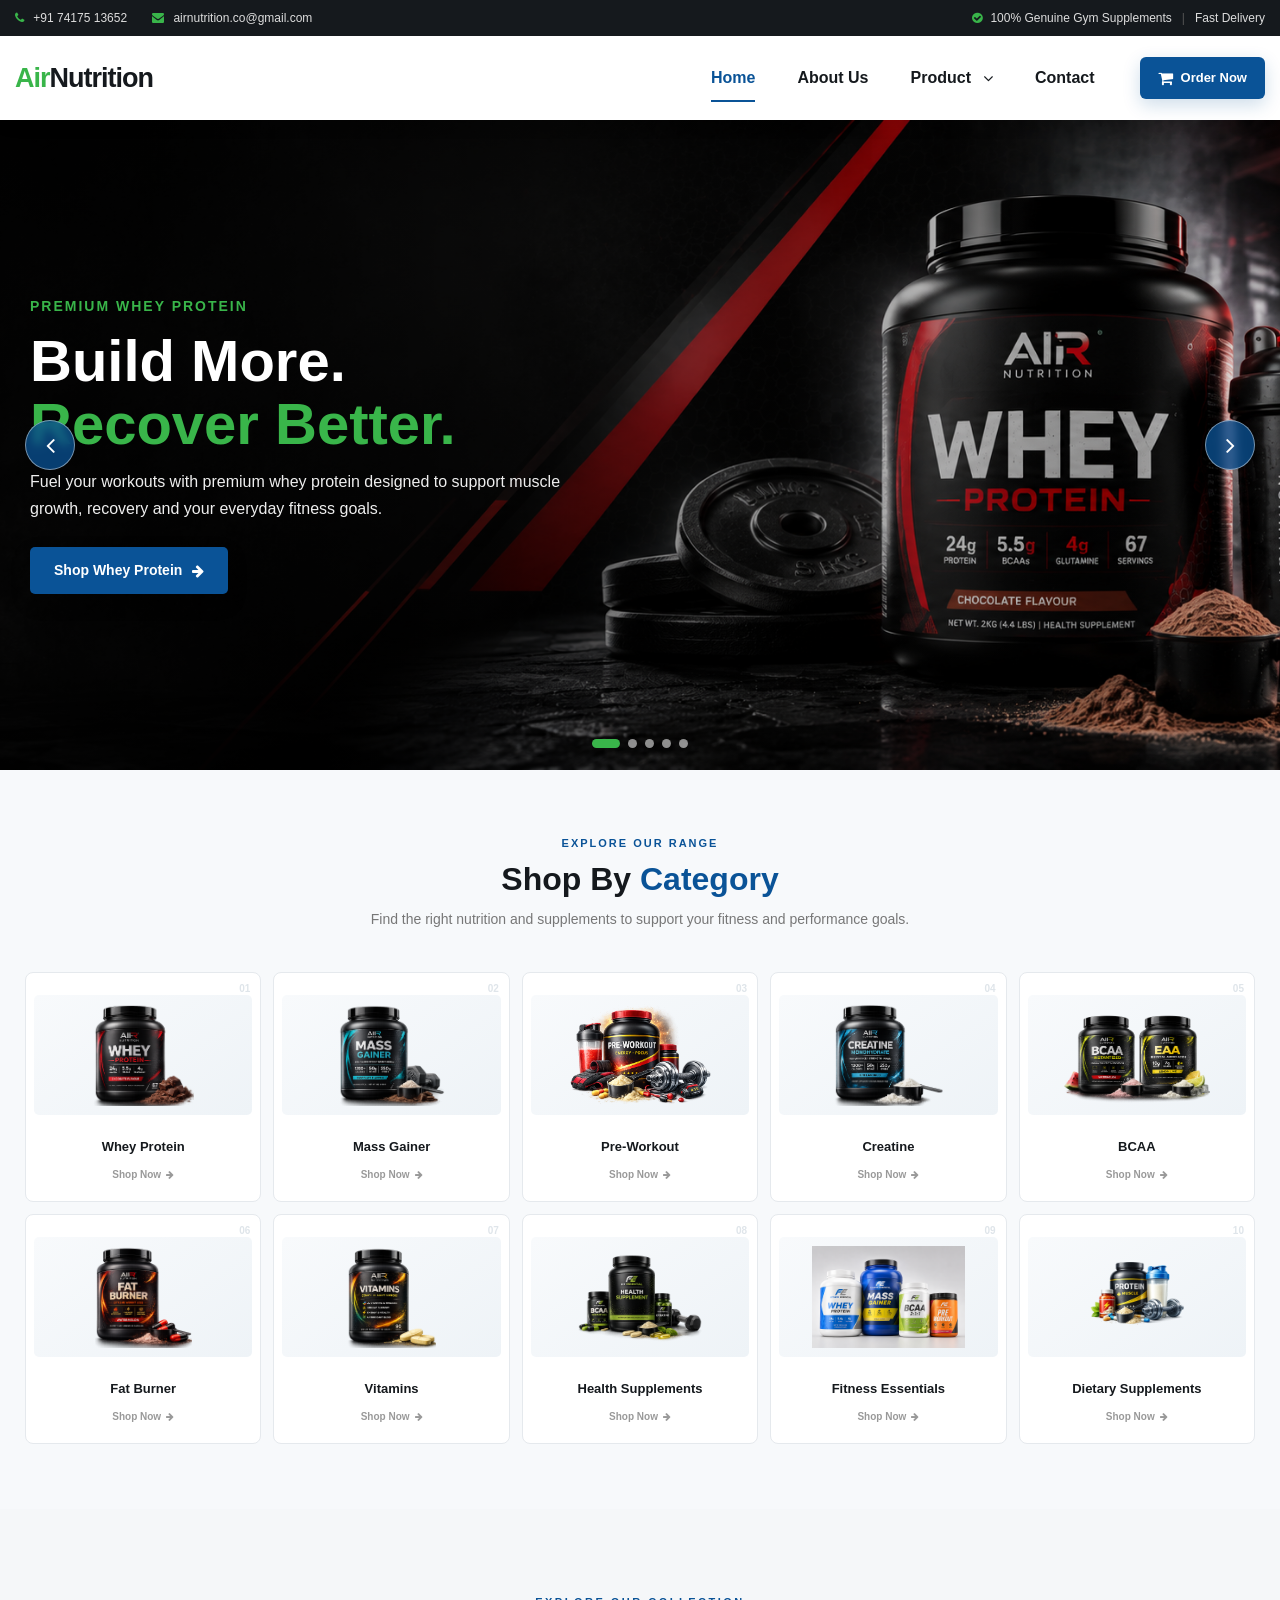
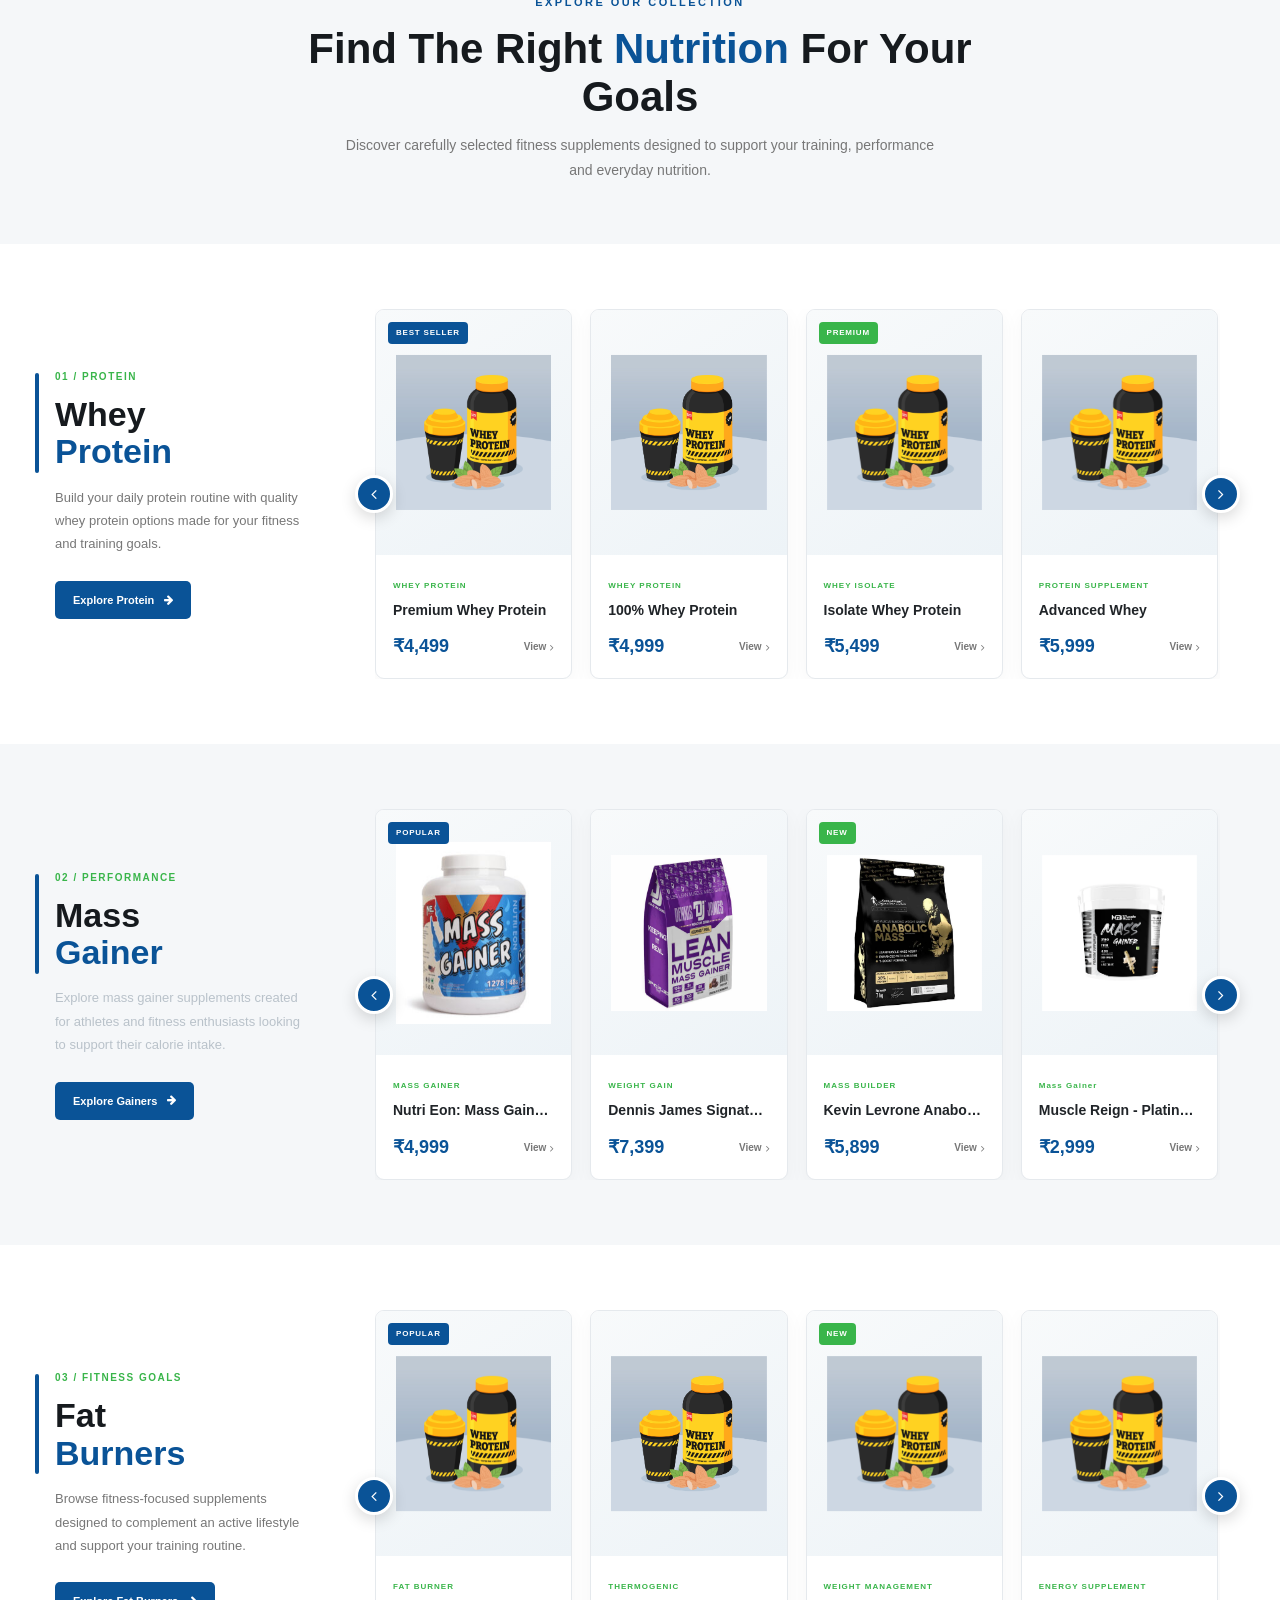
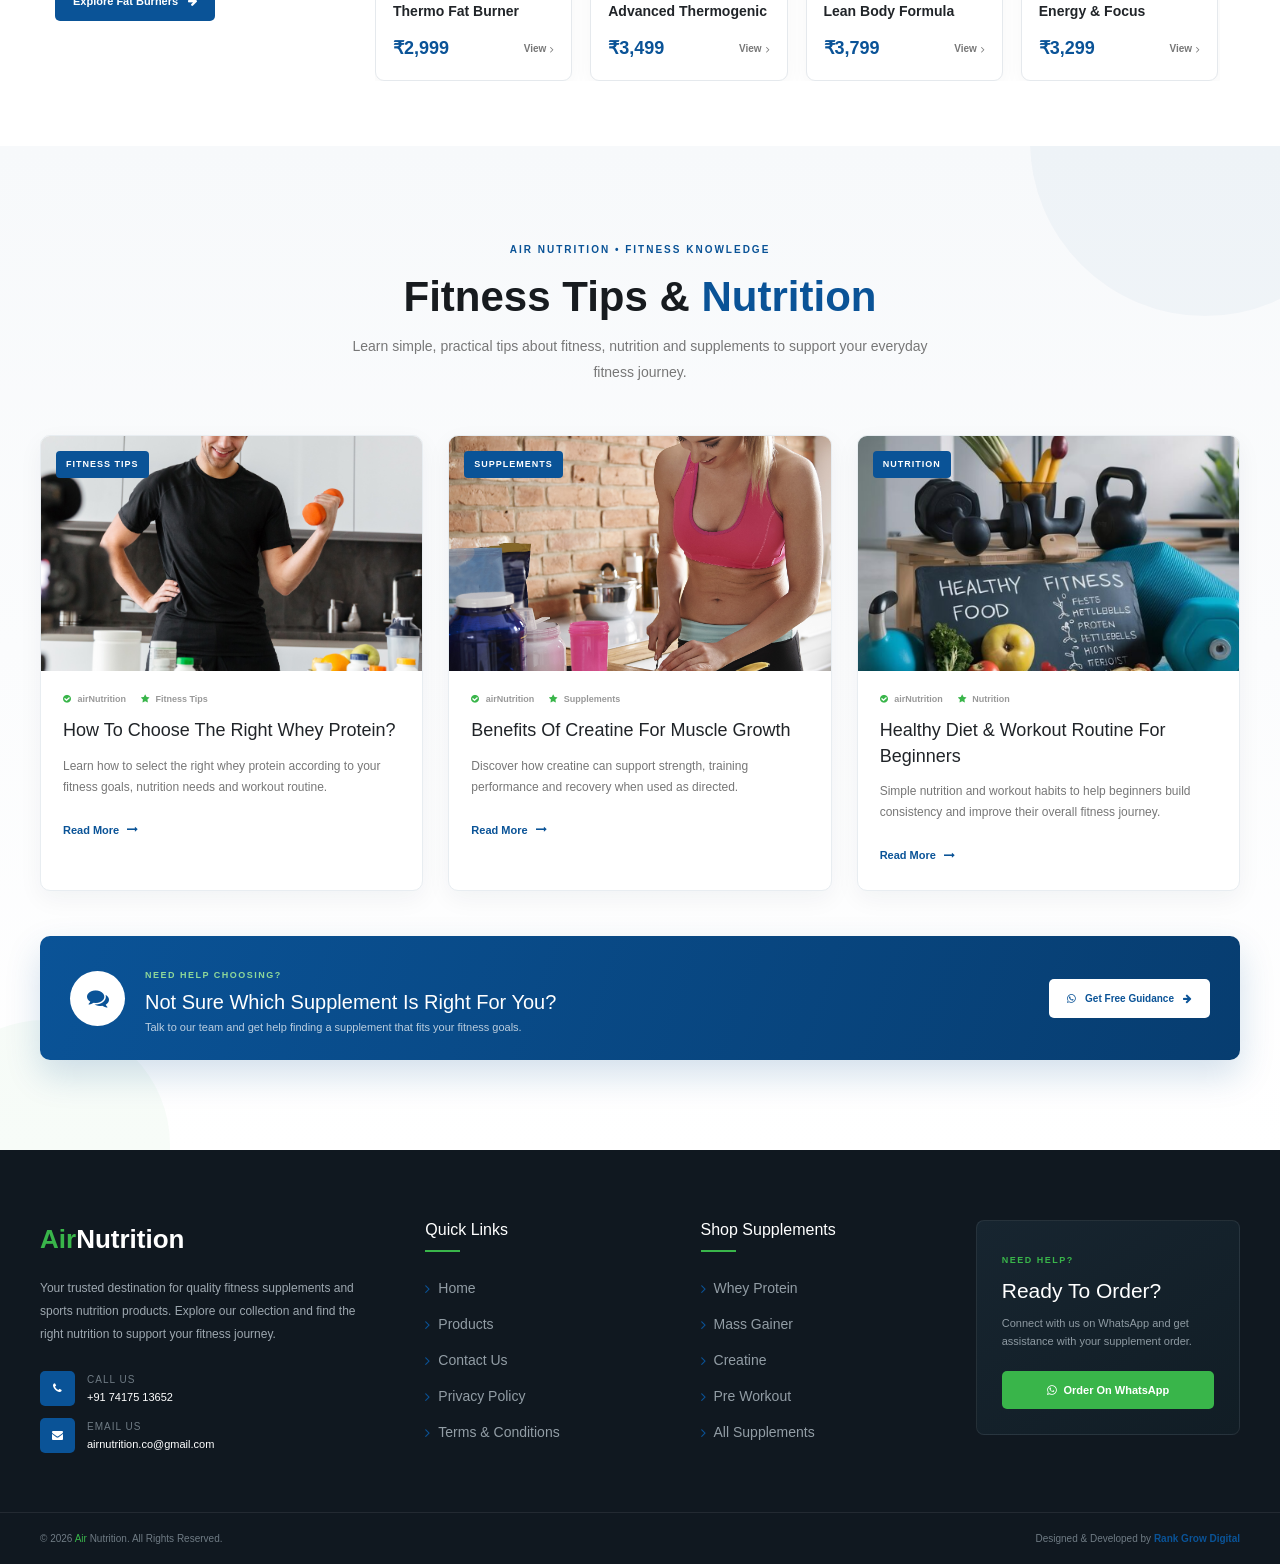
==== commit a9f80a5b: "product" ====
--- a/index.html
+++ b/index.html
@@ -24,7 +24,6 @@
     <link rel="stylesheet" href="css/owl.carousel.min.css">
     <link rel="stylesheet" href="css/slicknav.min.css">
     <link rel="stylesheet" href="css/style.css">
-
 </head>
 
 <body>
@@ -37,242 +36,201 @@
         <div class="header__top">
             <div class="container-fluid">
                 <div class="header__top__inner">
-
                     <div class="header__top__left">
                         <a href="tel:+917417513652">
                             <i class="fa fa-phone"></i>
                             +91 74175 13652
                         </a>
-
                         <a href="mailto:airnutrition.co@gmail.com">
                             <i class="fa fa-envelope"></i>
                             airnutrition.co@gmail.com
                         </a>
                     </div>
-
                     <div class="header__top__right">
                         <span>
                             <i class="fa fa-check-circle"></i>
                             100% Genuine Gym Supplements
                         </span>
-
                         <span class="top-divider">|</span>
-
                         <span>Fast Delivery</span>
                     </div>
-
                 </div>
             </div>
         </div>
-
-
         <!-- ================= MAIN HEADER ================= -->
         <div class="header__main">
             <div class="container-fluid">
-
                 <div class="header__main__inner">
-
                     <!-- LOGO -->
                     <div class="header__logo">
                         <a href="index.html" class="logo-text">
                             <span class="logo-green">Air</span><span class="logo-dark">Nutrition</span>
                         </a>
                     </div>
-
-
                     <!-- DESKTOP NAVIGATION -->
                     <nav class="header__menu">
-
                         <ul>
-
                             <li class="active">
                                 <a href="index.html">Home</a>
                             </li>
-
                             <li>
                                 <a href="about.html">About Us</a>
                             </li>
-
                             <li class="product-dropdown">
                                 <a href="products.html">
                                     Product <i class="fa fa-angle-down"></i>
                                 </a>
-
-
                                 <div class="product-mega-menu">
-
+                                    <!-- COLUMN 1 -->
                                     <div class="product-menu-column">
-
                                         <h4>Shop By Product</h4>
-
-                                        <a href="products.html?category=all" data-category="all">
-                                            <i class="fa fa-th-large"></i>
-                                            All Products
-                                        </a>
-
                                         <a href="products.html?category=whey" data-category="whey">
                                             <i class="fa fa-bolt"></i>
                                             Whey Protein
                                         </a>
-
                                         <a href="products.html?category=gainer" data-category="gainer">
                                             <i class="fa fa-line-chart"></i>
                                             Mass Gainer
                                         </a>
-
+                                        <a href="products.html?category=preworkout" data-category="preworkout">
+                                            <i class="fa fa-fire"></i>
+                                            Pre-Workout
+                                        </a>
                                         <a href="products.html?category=creatine" data-category="creatine">
                                             <i class="fa fa-diamond"></i>
                                             Creatine
                                         </a>
-
-                                        <a href="products.html?category=preworkout" data-category="preworkout">
-                                            <i class="fa fa-fire"></i>
-                                            Pre-Workout
-                                        </a>
-
-                                    </div>
-
-                                    <div class="product-menu-column">
-
-                                        <h4>More Supplements</h4>
-
                                         <a href="products.html?category=bcaa" data-category="bcaa">
                                             <i class="fa fa-heartbeat"></i>
                                             BCAA
                                         </a>
-
+                                    </div>
+                                    <!-- COLUMN 2 -->
+                                    <div class="product-menu-column">
+                                        <h4>More Supplements</h4>
                                         <a href="products.html?category=fatburner" data-category="fatburner">
                                             <i class="fa fa-fire"></i>
                                             Fat Burner
                                         </a>
-
-                                        <a href="products.html?category=proteinbars" data-category="proteinbars">
-                                            <i class="fa fa-cube"></i>
-                                            Protein Bars
+                                        <a href="products.html?category=vitamins" data-category="vitamins">
+                                            <i class="fa fa-medkit"></i>
+                                            Vitamins
                                         </a>
-
+                                        <a href="products.html?category=health" data-category="health">
+                                            <i class="fa fa-heartbeat"></i>
+                                            Health Supplements
+                                        </a>
+                                        <a href="products.html?category=fitness" data-category="fitness">
+                                            <i class="fa fa-bolt"></i>
+                                            Fitness Essentials
+                                        </a>
                                         <a href="products.html?category=dietary" data-category="dietary">
                                             <i class="fa fa-leaf"></i>
                                             Dietary Supplements
                                         </a>
-
                                     </div>
-
-                                </div>
-
-
+                                </div>
                             </li>
-
-
                             <li>
                                 <a href="contact.html">Contact</a>
                             </li>
-
                         </ul>
-
                     </nav>
-
-
                     <!-- DESKTOP ORDER BUTTON -->
                     <a href="products.html" class="header-order-btn">
                         <i class="fa fa-shopping-cart"></i>
                         <span>Order Now</span>
                     </a>
-
-
                     <!-- MOBILE MENU BUTTON -->
                     <button class="mobile-menu-toggle" id="mobileMenuToggle" aria-label="Open Menu">
                         <i class="fa fa-bars"></i>
                     </button>
-
-                </div>
-
+                </div>
             </div>
         </div>
-
-
         <!-- ================= MOBILE MENU ================= -->
         <div class="mobile-menu" id="mobileMenu">
-
             <div class="mobile-menu__inner">
-
                 <a href="index.html" class="mobile-menu-link active">
                     <i class="fa fa-home"></i>
                     Home
                 </a>
-
                 <a href="about.html" class="mobile-menu-link">
                     <i class="fa fa-info-circle"></i>
                     About Us
                 </a>
-
-
                 <!-- MOBILE PRODUCT -->
                 <div class="mobile-product">
-
                     <button class="mobile-product-toggle" id="mobileProductToggle">
-
                         <span>
                             <i class="fa fa-shopping-bag"></i>
                             Products
                         </span>
-
                         <i class="fa fa-angle-down"></i>
-
                     </button>
-
-
                     <div class="mobile-product-menu" id="mobileProductMenu">
-
+                        <!-- SHOP BY PRODUCT -->
                         <div class="mobile-product-title">
                             Shop By Product
                         </div>
-
-                        <a href="products.html">All Products</a>
-                        <a href="whey-protein.html">Whey Protein</a>
-                        <a href="mass-gainer.html">Mass Gainer</a>
-                        <a href="fat-burners.html">Fat Burner</a>
-                        <a href="essentials.html">Essentials</a>
-                        <a href="dietary-supplements.html">Dietary Supplements</a>
-                        <a href="sarms.html">SARMS</a>
-                        <a href="peptides.html">Peptides</a>
-
-
+                        <a href="products.html?category=whey" data-category="whey">
+                            <i class="fa fa-bolt"></i>
+                            Whey Protein
+                        </a>
+                        <a href="products.html?category=gainer" data-category="gainer">
+                            <i class="fa fa-line-chart"></i>
+                            Mass Gainer
+                        </a>
+                        <a href="products.html?category=preworkout" data-category="preworkout">
+                            <i class="fa fa-fire"></i>
+                            Pre-Workout
+                        </a>
+                        <a href="products.html?category=creatine" data-category="creatine">
+                            <i class="fa fa-diamond"></i>
+                            Creatine
+                        </a>
+                        <a href="products.html?category=bcaa" data-category="bcaa">
+                            <i class="fa fa-heartbeat"></i>
+                            BCAA
+                        </a>
+                        <!-- MORE SUPPLEMENTS -->
                         <div class="mobile-product-title">
-                            Shop By Goal
+                            More Supplements
                         </div>
-
-                        <a href="weight-gain.html">Weight Gain</a>
-                        <a href="weight-loss.html">Weight Loss</a>
-                        <a href="size-gain.html">Size Gain</a>
-                        <a href="body-recomposition.html">Body Recomposition</a>
-                        <a href="protection.html">Protection</a>
-                        <a href="recovery.html">Recovery</a>
-
-                    </div>
-
-                </div>
-
-
+                        <a href="products.html?category=fatburner" data-category="fatburner">
+                            <i class="fa fa-fire"></i>
+                            Fat Burner
+                        </a>
+                        <a href="products.html?category=vitamins" data-category="vitamins">
+                            <i class="fa fa-medkit"></i>
+                            Vitamins
+                        </a>
+                        <a href="products.html?category=health" data-category="health">
+                            <i class="fa fa-heartbeat"></i>
+                            Health Supplements
+                        </a>
+                        <a href="products.html?category=fitness" data-category="fitness">
+                            <i class="fa fa-bolt"></i>
+                            Fitness Essentials
+                        </a>
+                        <a href="products.html?category=dietary" data-category="dietary">
+                            <i class="fa fa-leaf"></i>
+                            Dietary Supplements
+                        </a>
+                    </div>
+                </div>
                 <a href="contact.html" class="mobile-menu-link">
                     <i class="fa fa-phone"></i>
                     Contact
                 </a>
-
-
-                <a href="products.html" class="mobile-order-btn">
+                <a href="products.html?category=all" class="mobile-order-btn">
                     <i class="fa fa-shopping-cart"></i>
                     Order Now
                 </a>
-
-            </div>
-
+            </div>
         </div>
-
     </header>
-
     <section class="hero-slider">
-
         <div class="hero-slides">
             <!-- ================= SLIDE 1 - WHEY PROTEIN ================= -->
             <div class="hero-slide active">
@@ -406,11 +364,8 @@
             <button class="hero-dot" aria-label="Go to slide 4"></button>
             <button class="hero-dot" aria-label="Go to slide 5"></button>
         </div>
-
     </section>
-
     <section class="categories-section">
-
         <div class="categories-container">
             <div class="categories-heading">
                 <span>EXPLORE OUR RANGE</span>
@@ -421,8 +376,8 @@
                 </p>
             </div>
             <div class="categories-grid">
-                <!-- 01 -->
-                <a href="whey-protein.html" class="category-card">
+                <!-- 01 - Whey Protein -->
+                <a href="products.html?category=whey" class="category-card" data-category="whey">
                     <div class="category-number">01</div>
                     <div class="category-image">
                         <img src="img/categories/cat1.png" alt="Whey Protein">
@@ -432,8 +387,8 @@
                         <span>Shop Now <i class="fa fa-arrow-right"></i></span>
                     </div>
                 </a>
-                <!-- 02 -->
-                <a href="mass-gainer.html" class="category-card">
+                <!-- 02 - Mass Gainer -->
+                <a href="products.html?category=gainer" class="category-card" data-category="gainer">
                     <div class="category-number">02</div>
                     <div class="category-image">
                         <img src="img/categories/cat2.png" alt="Mass Gainer">
@@ -443,8 +398,8 @@
                         <span>Shop Now <i class="fa fa-arrow-right"></i></span>
                     </div>
                 </a>
-                <!-- 03 -->
-                <a href="pre-workout.html" class="category-card">
+                <!-- 03 - Pre Workout -->
+                <a href="products.html?category=preworkout" class="category-card" data-category="preworkout">
                     <div class="category-number">03</div>
                     <div class="category-image">
                         <img src="img/categories/cat33.png" alt="Pre Workout">
@@ -454,8 +409,8 @@
                         <span>Shop Now <i class="fa fa-arrow-right"></i></span>
                     </div>
                 </a>
-                <!-- 04 -->
-                <a href="creatine.html" class="category-card">
+                <!-- 04 - Creatine -->
+                <a href="products.html?category=creatine" class="category-card" data-category="creatine">
                     <div class="category-number">04</div>
                     <div class="category-image">
                         <img src="img/categories/cat3.png" alt="Creatine">
@@ -465,8 +420,8 @@
                         <span>Shop Now <i class="fa fa-arrow-right"></i></span>
                     </div>
                 </a>
-                <!-- 05 -->
-                <a href="bcaa.html" class="category-card">
+                <!-- 05 - BCAA -->
+                <a href="products.html?category=bcaa" class="category-card" data-category="bcaa">
                     <div class="category-number">05</div>
                     <div class="category-image">
                         <img src="img/categories/cat4.png" alt="BCAA">
@@ -476,8 +431,8 @@
                         <span>Shop Now <i class="fa fa-arrow-right"></i></span>
                     </div>
                 </a>
-                <!-- 06 -->
-                <a href="fat-burners.html" class="category-card">
+                <!-- 06 - Fat Burner -->
+                <a href="products.html?category=fatburner" class="category-card" data-category="fatburner">
                     <div class="category-number">06</div>
                     <div class="category-image">
                         <img src="img/categories/cat5.png" alt="Fat Burner">
@@ -487,8 +442,8 @@
                         <span>Shop Now <i class="fa fa-arrow-right"></i></span>
                     </div>
                 </a>
-                <!-- 07 -->
-                <a href="vitamins.html" class="category-card">
+                <!-- 07 - Vitamins -->
+                <a href="products.html?category=vitamins" class="category-card" data-category="vitamins">
                     <div class="category-number">07</div>
                     <div class="category-image">
                         <img src="img/categories/cat6.png" alt="Vitamins">
@@ -498,44 +453,42 @@
                         <span>Shop Now <i class="fa fa-arrow-right"></i></span>
                     </div>
                 </a>
-                <!-- 08 -->
-                <a href="health-supplements.html" class="category-card">
+                <!-- 08 - Health Supplements -->
+                <a href="products.html?category=health" class="category-card" data-category="health">
                     <div class="category-number">08</div>
                     <div class="category-image">
                         <img src="img/categories/cat8.png" alt="Health Supplements">
                     </div>
                     <div class="category-info">
-                        <h3>Health</h3>
+                        <h3>Health Supplements</h3>
                         <span>Shop Now <i class="fa fa-arrow-right"></i></span>
                     </div>
                 </a>
-                <!-- 09 -->
-                <a href="essentials.html" class="category-card">
+                <!-- 09 - Fitness Essentials -->
+                <a href="products.html?category=fitness" class="category-card" data-category="fitness">
                     <div class="category-number">09</div>
                     <div class="category-image">
                         <img src="img/categories/cat9.png" alt="Fitness Essentials">
                     </div>
                     <div class="category-info">
-                        <h3>Essentials</h3>
+                        <h3>Fitness Essentials</h3>
                         <span>Shop Now <i class="fa fa-arrow-right"></i></span>
                     </div>
                 </a>
-                <!-- 10 -->
-                <a href="dietary-supplements.html" class="category-card">
+                <!-- 10 - Dietary Supplements -->
+                <a href="products.html?category=dietary" class="category-card" data-category="dietary">
                     <div class="category-number">10</div>
                     <div class="category-image">
                         <img src="img/categories/cat10.png" alt="Dietary Supplements">
                     </div>
                     <div class="category-info">
-                        <h3>Dietary</h3>
+                        <h3>Dietary Supplements</h3>
                         <span>Shop Now <i class="fa fa-arrow-right"></i></span>
                     </div>
                 </a>
             </div>
         </div>
-
     </section>
-
     <section class="premium-showcase">
         <div class="showcase-intro">
             <span class="showcase-label">
@@ -813,8 +766,7 @@
                                 <div class="product-image-hover">
                                     <img src="img/product/keviinGainer.webp" alt="Whey Protein"
                                         class="product-img-main">
-                                    <img src="img/product/kelvin.png" alt="Whey Protein"
-                                        class="product-img-hover">
+                                    <img src="img/product/kelvin.png" alt="Whey Protein" class="product-img-hover">
                                 </div>
                                 <a href="mass-gainer-3.html" class="quick-view">
                                     <i class="fa fa-eye"></i>
@@ -1036,7 +988,6 @@
             </div>
         </div>
     </section>
-
     <section class="fitness-blog-section">
         <div class="fitness-blog-container">
             <!-- SECTION HEADER -->
@@ -1202,9 +1153,7 @@
                 </a>
             </div>
         </div>
-
     </section>
-
     <footer class="air-footer">
         <div class="air-footer-main">
             <div class="air-footer-container">
@@ -1361,9 +1310,7 @@
                 </p>
             </div>
         </div>
-
     </footer>
-    
     <script src="js/jquery-3.3.1.min.js"></script>
     <script src="js/bootstrap.min.js"></script>
     <script src="js/jquery.nice-select.min.js"></script>
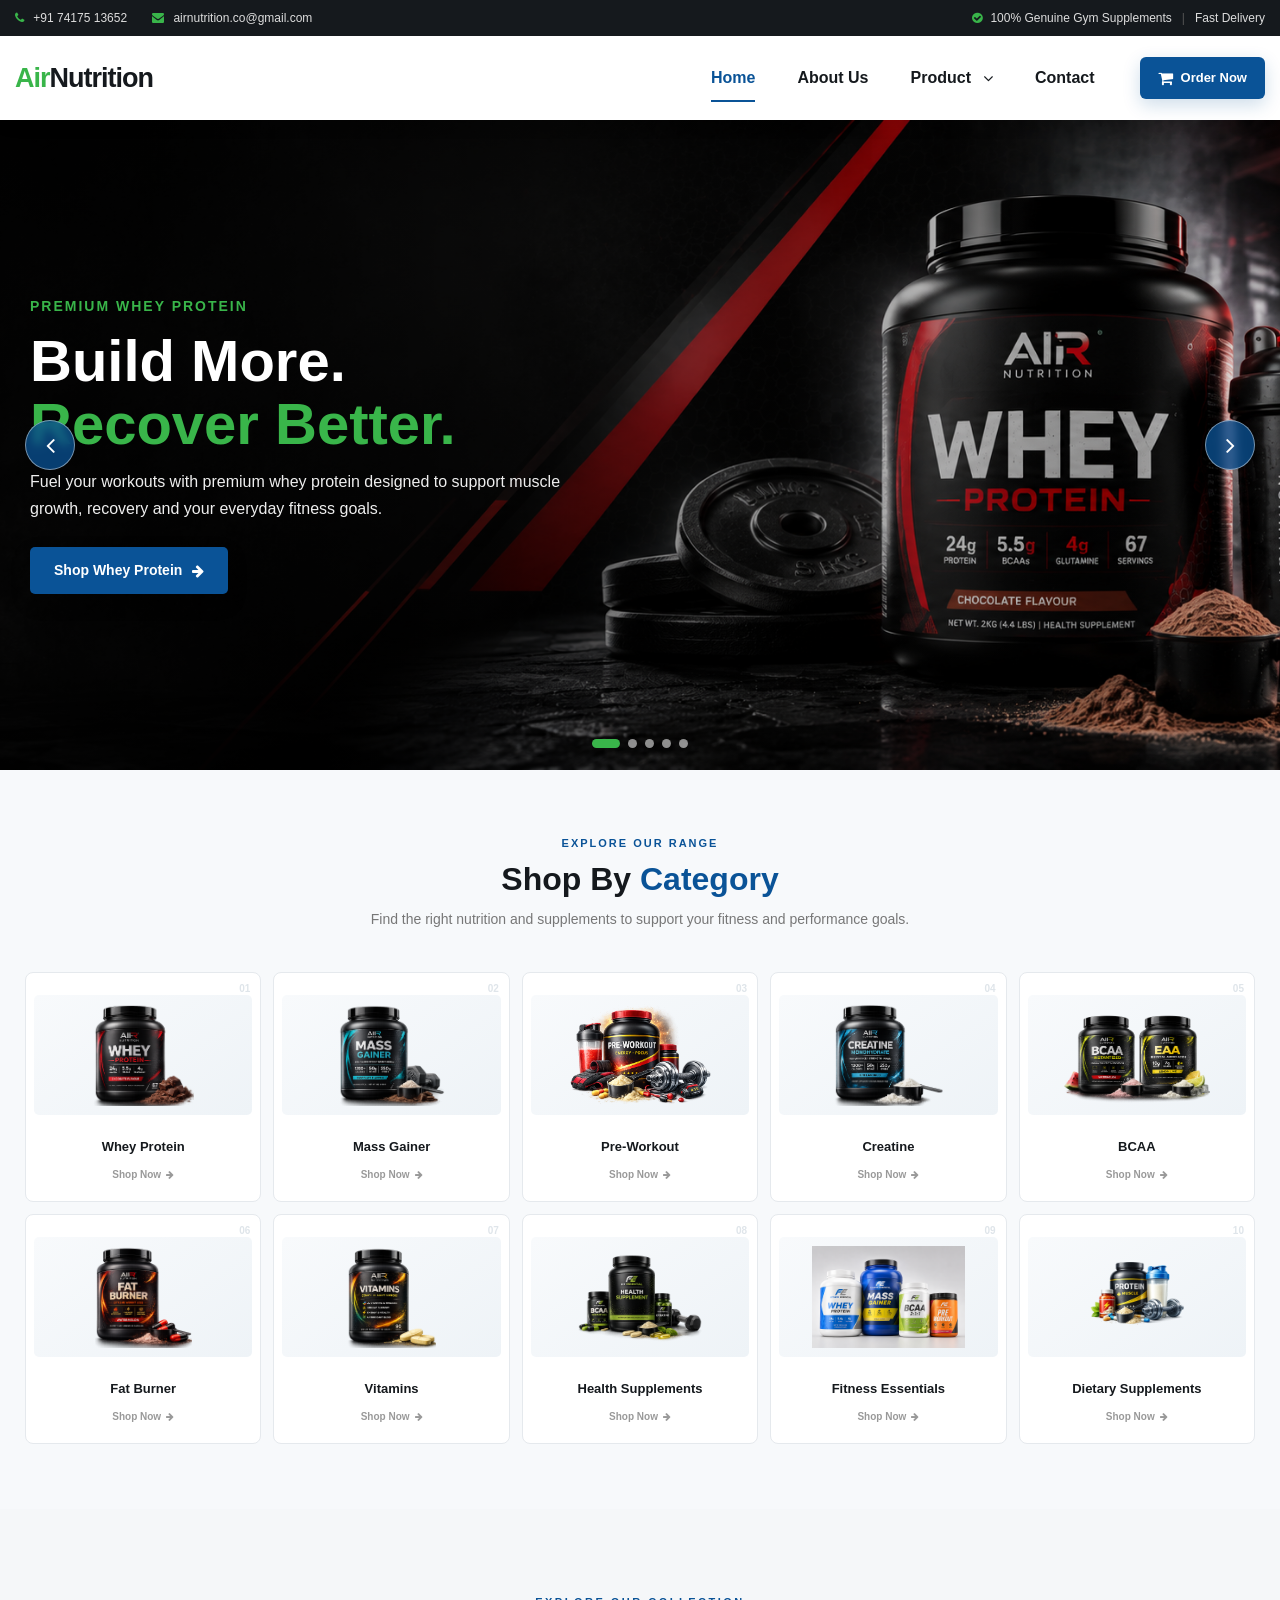
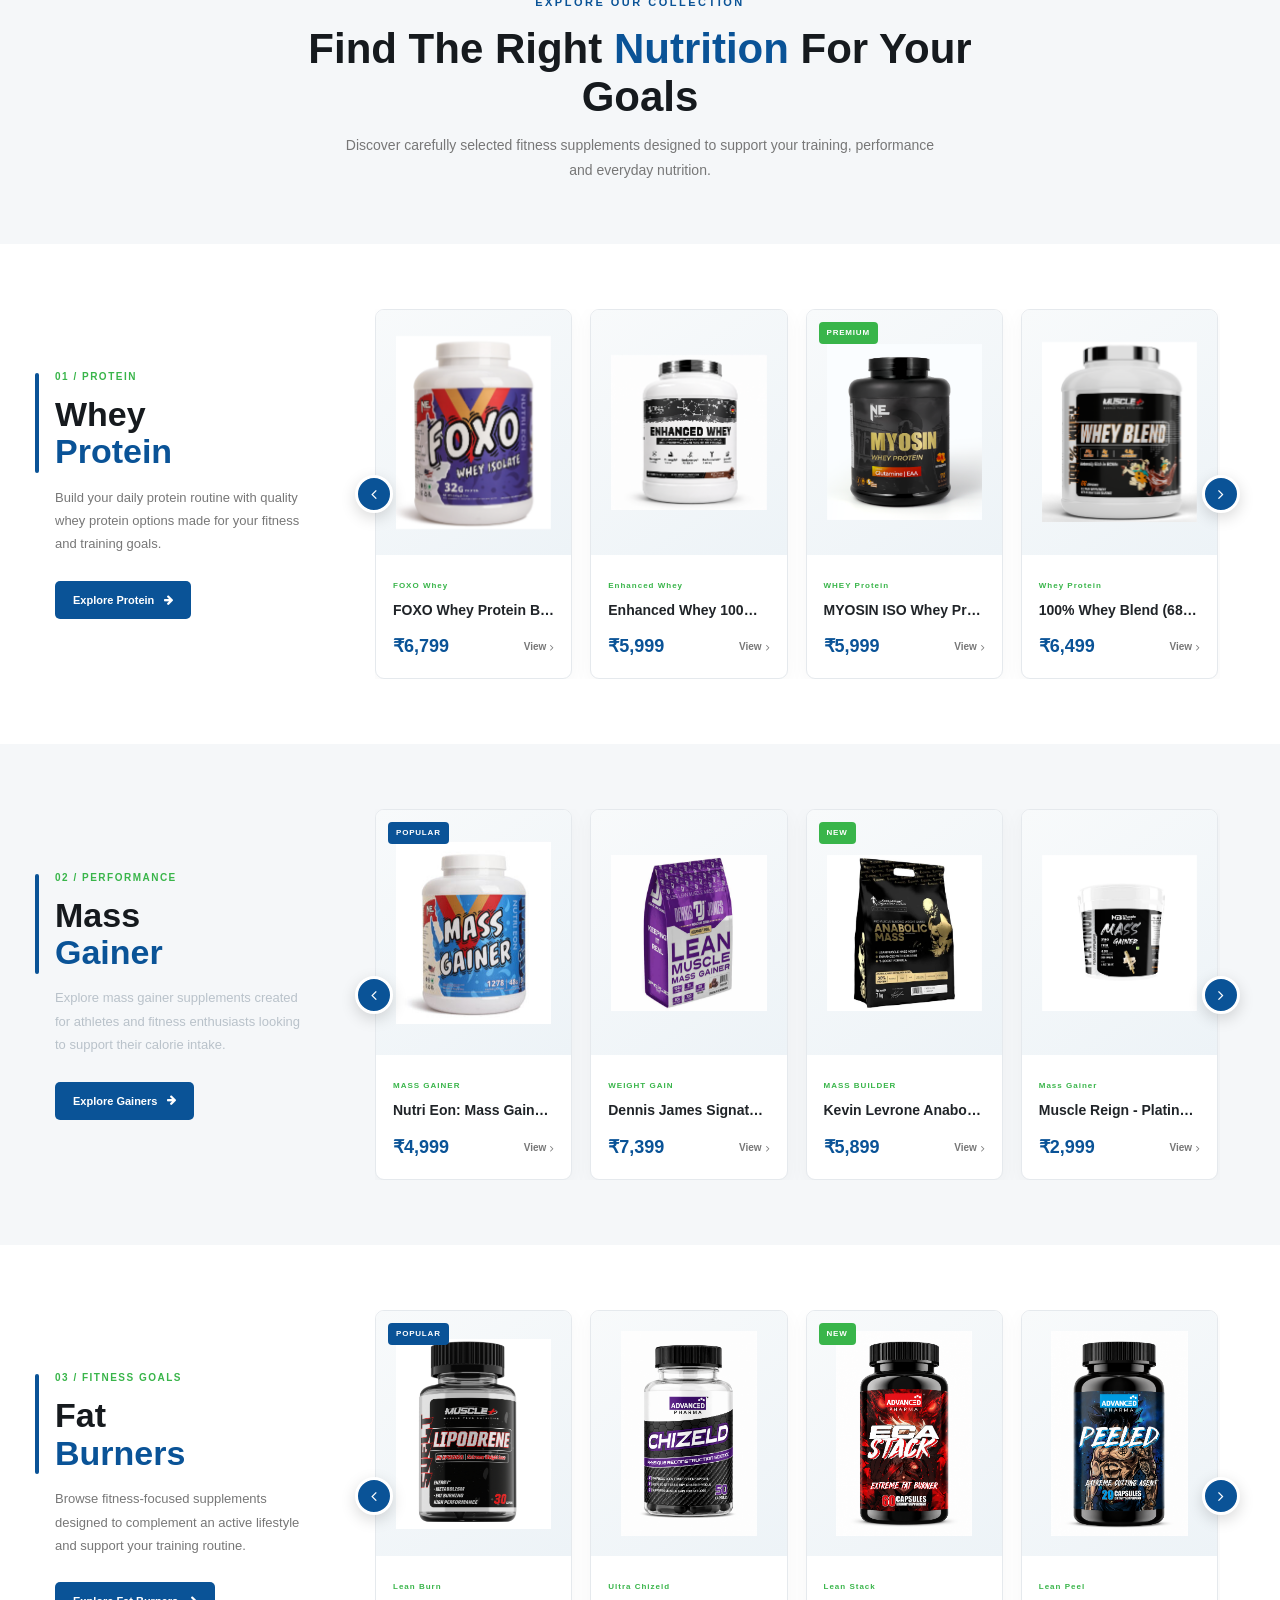
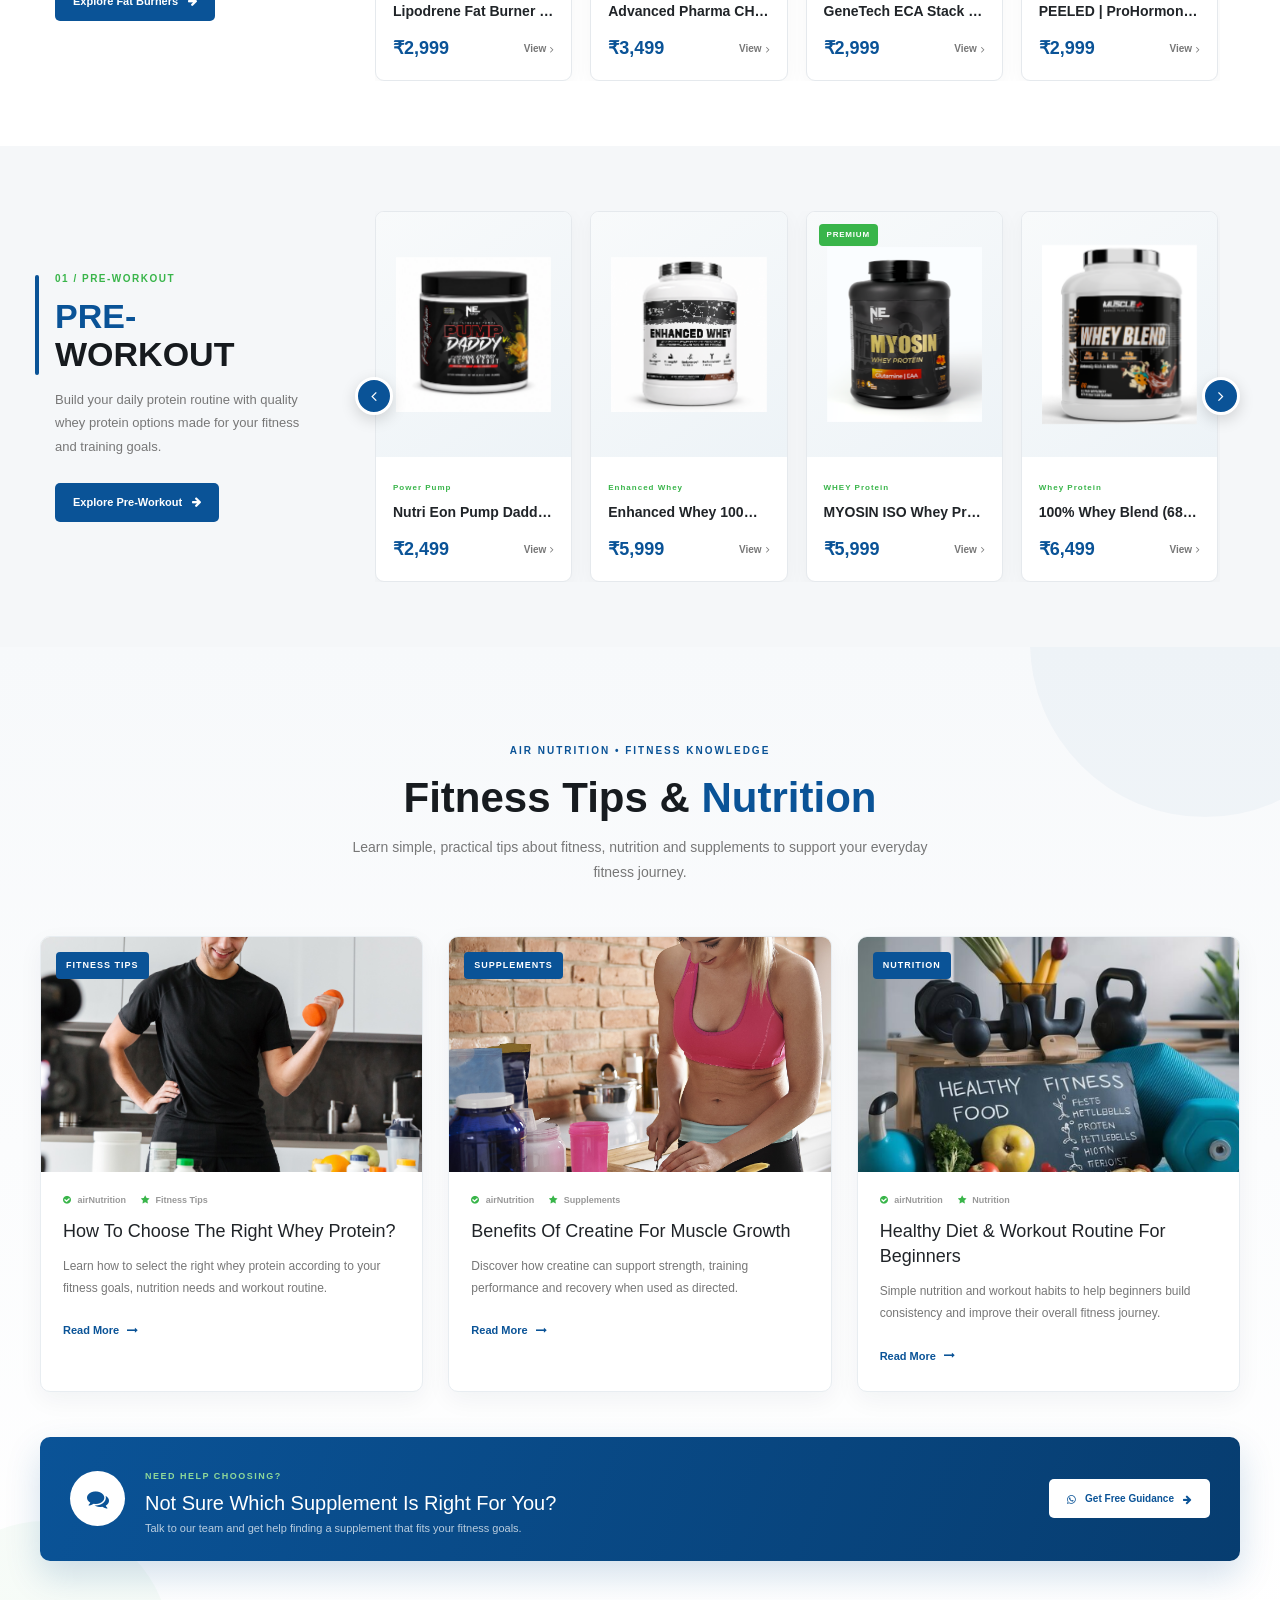
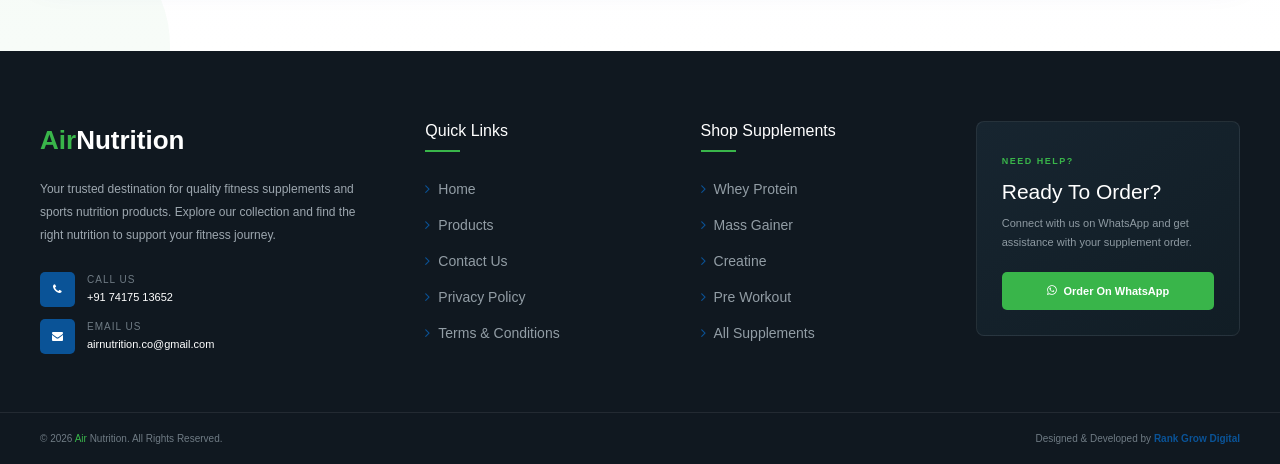
==== commit 141d978b: "newupadte" ====
--- a/index.html
+++ b/index.html
@@ -533,15 +533,137 @@
                     </button>
                     <div class="showcase-products" id="whey-products">
                         <!-- PRODUCT -->
+                        <!-- PRODUCT -->
+                        <article class="showcase-product-card">
+                            <div class="showcase-product-image">
+                                <div class="product-image-hover">
+                                    <img src="img/product/foxo.png" alt="Whey Protein" class="product-img-main">
+                                    <img src="img/product/foxoo.png" alt="Whey Protein" class="product-img-hover">
+                                </div>
+                                <a href="whey-protein-2.html" class="quick-view">
+                                    <i class="fa fa-eye"></i>
+                                    Quick View
+                                </a>
+                            </div>
+                            <div class="showcase-product-info">
+                                <span>
+                                    FOXO Whey
+                                </span>
+                                <h4>
+                                    FOXO Whey Protein Blend – 2.2kg | 66 Servings
+                                </h4>
+                                <div class="showcase-product-bottom">
+                                    <strong>
+                                        ₹6,799
+                                    </strong>
+                                    <a href="whey-protein-2.html">
+                                        View
+                                        <i class="fa fa-angle-right"></i>
+                                    </a>
+                                </div>
+                            </div>
+                        </article>
+                        <article class="showcase-product-card">
+                            <div class="showcase-product-image">
+                                <div class="product-image-hover">
+                                    <img src="img/product/enhanced.png" alt="Whey Protein" class="product-img-main">
+                                    <img src="img/product/enhanceddd.png" alt="Whey Protein" class="product-img-hover">
+                                </div>
+                                <a href="whey-protein-2.html" class="quick-view">
+                                    <i class="fa fa-eye"></i>
+                                    Quick View
+                                </a>
+                            </div>
+                            <div class="showcase-product-info">
+                                <span>
+                                    Enhanced Whey
+                                </span>
+                                <h4>
+                                    Enhanced Whey 100% Protein 2.27kg (5 lbs)
+                                </h4>
+                                <div class="showcase-product-bottom">
+                                    <strong>
+                                        ₹5,999
+                                    </strong>
+                                    <a href="whey-protein-2.html">
+                                        View
+                                        <i class="fa fa-angle-right"></i>
+                                    </a>
+                                </div>
+                            </div>
+                        </article>
+                        <!-- PRODUCT -->
+                        <article class="showcase-product-card">
+                            <div class="showcase-product-image">
+                                <span class="showcase-badge green">
+                                    PREMIUM
+                                </span>
+                                <div class="product-image-hover">
+                                    <img src="img/product/myosin.png" alt="Whey Protein" class="product-img-main">
+                                    <img src="img/product/myosinn.png" alt="Whey Protein" class="product-img-hover">
+                                </div>
+                                <a href="whey-protein-3.html" class="quick-view">
+                                    <i class="fa fa-eye"></i>
+                                    Quick View
+                                </a>
+                            </div>
+                            <div class="showcase-product-info">
+                                <span>
+                                    WHEY Protein
+                                </span>
+                                <h4>
+                                    MYOSIN ISO Whey Protein Blend – 2.2kg | 70 Servings
+                                </h4>
+                                <div class="showcase-product-bottom">
+                                    <strong>
+                                        ₹5,999
+                                    </strong>
+                                    <a href="whey-protein-3.html">
+                                        View
+                                        <i class="fa fa-angle-right"></i>
+                                    </a>
+                                </div>
+                            </div>
+                        </article>
+                        <!-- PRODUCT -->
+                        <article class="showcase-product-card">
+                            <div class="showcase-product-image">
+                                <div class="product-image-hover">
+                                    <img src="img/product/blend.png" alt="Whey Protein" class="product-img-main">
+                                    <img src="img/product/blendd-Photoroom.png" alt="Whey Protein"
+                                        class="product-img-hover">
+                                </div>
+                                <a href="whey-protein-4.html" class="quick-view">
+                                    <i class="fa fa-eye"></i>
+                                    Quick View
+                                </a>
+                            </div>
+                            <div class="showcase-product-info">
+                                <span>
+                                    Whey Protein
+                                </span>
+                                <h4>
+                                    100% Whey Blend (68 Serving)
+                                </h4>
+                                <div class="showcase-product-bottom">
+                                    <strong>
+                                        ₹6,499
+                                    </strong>
+                                    <a href="whey-protein-4.html">
+                                        View
+                                        <i class="fa fa-angle-right"></i>
+                                    </a>
+                                </div>
+                            </div>
+                        </article>
                         <article class="showcase-product-card">
                             <div class="showcase-product-image">
                                 <span class="showcase-badge">
                                     BEST SELLER
                                 </span>
                                 <div class="product-image-hover">
-                                    <img src="img/whey.jpg" alt="Whey Protein" class="product-img-main">
-                                    <img src="img/product/denisjames2222.jpg" alt="Whey Protein"
-                                        class="product-img-hover">
+                                    <img src="img/product/rippedss.png" alt="Whey Protein" class="product-img-main">
+                                    <img src="img/product/ripped.webp" alt="Whey Protein" class="product-img-hover">
                                 </div>
                                 <a href="whey-protein-1.html" class="quick-view">
                                     <i class="fa fa-eye"></i>
@@ -550,14 +672,14 @@
                             </div>
                             <div class="showcase-product-info">
                                 <span>
-                                    WHEY PROTEIN
-                                </span>
-                                <h4>
-                                    Premium Whey Protein
-                                </h4>
-                                <div class="showcase-product-bottom">
-                                    <strong>
-                                        ₹4,499
+                                    Isolate Protein
+                                </span>
+                                <h4>
+                                    Muscle Reign - Peak Ripped Isolate (2.15KG)
+                                </h4>
+                                <div class="showcase-product-bottom">
+                                    <strong>
+                                        ₹5,999
                                     </strong>
                                     <a href="whey-protein-1.html">
                                         View
@@ -566,37 +688,7 @@
                                 </div>
                             </div>
                         </article>
-                        <!-- PRODUCT -->
-                        <article class="showcase-product-card">
-                            <div class="showcase-product-image">
-                                <div class="product-image-hover">
-                                    <img src="img/whey.jpg" alt="Whey Protein" class="product-img-main">
-                                    <img src="img/product/denisjames2222.jpg" alt="Whey Protein"
-                                        class="product-img-hover">
-                                </div>
-                                <a href="whey-protein-2.html" class="quick-view">
-                                    <i class="fa fa-eye"></i>
-                                    Quick View
-                                </a>
-                            </div>
-                            <div class="showcase-product-info">
-                                <span>
-                                    WHEY PROTEIN
-                                </span>
-                                <h4>
-                                    100% Whey Protein
-                                </h4>
-                                <div class="showcase-product-bottom">
-                                    <strong>
-                                        ₹4,999
-                                    </strong>
-                                    <a href="whey-protein-2.html">
-                                        View
-                                        <i class="fa fa-angle-right"></i>
-                                    </a>
-                                </div>
-                            </div>
-                        </article>
+
                         <!-- PRODUCT -->
                         <article class="showcase-product-card">
                             <div class="showcase-product-image">
@@ -604,9 +696,8 @@
                                     PREMIUM
                                 </span>
                                 <div class="product-image-hover">
-                                    <img src="img/whey.jpg" alt="Whey Protein" class="product-img-main">
-                                    <img src="img/product/denisjames2222.jpg" alt="Whey Protein"
-                                        class="product-img-hover">
+                                    <img src="img/product/isolate.png" alt="Whey Protein" class="product-img-main">
+                                    <img src="img/product/isolateee.png" alt="Whey Protein" class="product-img-hover">
                                 </div>
                                 <a href="whey-protein-3.html" class="quick-view">
                                     <i class="fa fa-eye"></i>
@@ -618,11 +709,11 @@
                                     WHEY ISOLATE
                                 </span>
                                 <h4>
-                                    Isolate Whey Protein
-                                </h4>
-                                <div class="showcase-product-bottom">
-                                    <strong>
-                                        ₹5,499
+                                    Muscle Plus Whey Isolate (71 serving) 2.3kg
+                                </h4>
+                                <div class="showcase-product-bottom">
+                                    <strong>
+                                        ₹7,999
                                     </strong>
                                     <a href="whey-protein-3.html">
                                         View
@@ -631,37 +722,37 @@
                                 </div>
                             </div>
                         </article>
-                        <!-- PRODUCT -->
-                        <article class="showcase-product-card">
-                            <div class="showcase-product-image">
-                                <div class="product-image-hover">
-                                    <img src="img/whey.jpg" alt="Whey Protein" class="product-img-main">
-                                    <img src="img/product/denisjames2222.jpg" alt="Whey Protein"
-                                        class="product-img-hover">
-                                </div>
-                                <a href="whey-protein-4.html" class="quick-view">
-                                    <i class="fa fa-eye"></i>
-                                    Quick View
-                                </a>
-                            </div>
-                            <div class="showcase-product-info">
-                                <span>
-                                    PROTEIN SUPPLEMENT
-                                </span>
-                                <h4>
-                                    Advanced Whey
-                                </h4>
-                                <div class="showcase-product-bottom">
-                                    <strong>
-                                        ₹5,999
-                                    </strong>
-                                    <a href="whey-protein-4.html">
-                                        View
-                                        <i class="fa fa-angle-right"></i>
-                                    </a>
-                                </div>
-                            </div>
-                        </article>
+
+                        <article class="showcase-product-card">
+                            <div class="showcase-product-image">
+                                <div class="product-image-hover">
+                                    <img src="img/product/americn.png" alt="Whey Protein" class="product-img-main">
+                                    <img src="img/product/americann.jpeg" alt="Whey Protein" class="product-img-hover">
+                                </div>
+                                <a href="whey-protein-2.html" class="quick-view">
+                                    <i class="fa fa-eye"></i>
+                                    Quick View
+                                </a>
+                            </div>
+                            <div class="showcase-product-info">
+                                <span>
+                                    Americanz Muscles
+                                </span>
+                                <h4>
+                                    Americanz Muscles Professional ISO Hydro Protein 5 lbs Chocolate Truffle
+                                </h4>
+                                <div class="showcase-product-bottom">
+                                    <strong>
+                                        ₹6,999
+                                    </strong>
+                                    <a href="whey-protein-2.html">
+                                        View
+                                        <i class="fa fa-angle-right"></i>
+                                    </a>
+                                </div>
+                            </div>
+                        </article>
+
                     </div>
                     <button class="showcase-arrow showcase-next" onclick="moveShowcase('whey-products', 1)">
                         <i class="fa fa-angle-right"></i>
@@ -860,8 +951,8 @@
                                     POPULAR
                                 </span>
                                 <div class="product-image-hover">
-                                    <img src="img/whey.jpg" alt="Whey Protein" class="product-img-main">
-                                    <img src="img/product/denisjames2222.jpg" alt="Whey Protein"
+                                    <img src="img/product/lipoooo.png" alt="Whey Protein" class="product-img-main">
+                                    <img src="img/product/lipo.png" alt="Whey Protein"
                                         class="product-img-hover">
                                 </div>
                                 <a href="fat-burner-1.html" class="quick-view">
@@ -871,10 +962,10 @@
                             </div>
                             <div class="showcase-product-info">
                                 <span>
-                                    FAT BURNER
-                                </span>
-                                <h4>
-                                    Thermo Fat Burner
+                                    Lean Burn
+                                </span>
+                                <h4>
+                                    Lipodrene Fat Burner Capsules | Energy & Fat Burning Support | 30 Capsules
                                 </h4>
                                 <div class="showcase-product-bottom">
                                     <strong>
@@ -890,8 +981,8 @@
                         <article class="showcase-product-card">
                             <div class="showcase-product-image">
                                 <div class="product-image-hover">
-                                    <img src="img/whey.jpg" alt="Whey Protein" class="product-img-main">
-                                    <img src="img/product/denisjames2222.jpg" alt="Whey Protein"
+                                    <img src="img/product/chizeld.png" alt="Whey Protein" class="product-img-main">
+                                    <img src="img/product/chizeldd.png" alt="Whey Protein"
                                         class="product-img-hover">
                                 </div>
                                 <a href="fat-burner-2.html" class="quick-view">
@@ -901,10 +992,10 @@
                             </div>
                             <div class="showcase-product-info">
                                 <span>
-                                    THERMOGENIC
-                                </span>
-                                <h4>
-                                    Advanced Thermogenic
+                                    Ultra Chizeld
+                                </span>
+                                <h4>
+                                    Advanced Pharma CHIZELD |Super Fat loss | 50 Capsules
                                 </h4>
                                 <div class="showcase-product-bottom">
                                     <strong>
@@ -923,8 +1014,8 @@
                                     NEW
                                 </span>
                                 <div class="product-image-hover">
-                                    <img src="img/whey.jpg" alt="Whey Protein" class="product-img-main">
-                                    <img src="img/product/denisjames2222.jpg" alt="Whey Protein"
+                                    <img src="img/product/ecaaa.png" alt="Whey Protein" class="product-img-main">
+                                    <img src="img/product/eca.png" alt="Whey Protein"
                                         class="product-img-hover">
                                 </div>
                                 <a href="fat-burner-3.html" class="quick-view">
@@ -934,14 +1025,14 @@
                             </div>
                             <div class="showcase-product-info">
                                 <span>
-                                    WEIGHT MANAGEMENT
-                                </span>
-                                <h4>
-                                    Lean Body Formula
-                                </h4>
-                                <div class="showcase-product-bottom">
-                                    <strong>
-                                        ₹3,799
+                                   Lean Stack
+                                </span>
+                                <h4>
+                                    GeneTech ECA Stack Force | 90 Capsules | High Fat loss Formula
+                                </h4>
+                                <div class="showcase-product-bottom">
+                                    <strong>
+                                        ₹2,999
                                     </strong>
                                     <a href="fat-burner-3.html">
                                         View
@@ -953,8 +1044,8 @@
                         <article class="showcase-product-card">
                             <div class="showcase-product-image">
                                 <div class="product-image-hover">
-                                    <img src="img/whey.jpg" alt="Whey Protein" class="product-img-main">
-                                    <img src="img/product/denisjames2222.jpg" alt="Whey Protein"
+                                    <img src="img/product/peeled.png" alt="Whey Protein" class="product-img-main">
+                                    <img src="img/product/pelled.png" alt="Whey Protein"
                                         class="product-img-hover">
                                 </div>
                                 <a href="fat-burner-4.html" class="quick-view">
@@ -964,14 +1055,14 @@
                             </div>
                             <div class="showcase-product-info">
                                 <span>
-                                    ENERGY SUPPLEMENT
-                                </span>
-                                <h4>
-                                    Energy & Focus
-                                </h4>
-                                <div class="showcase-product-bottom">
-                                    <strong>
-                                        ₹3,299
+                                    Lean Peel
+                                </span>
+                                <h4>
+                                    PEELED | ProHormone | Extrime Fat Loss Agent | 20 Capsules
+                                </h4>
+                                <div class="showcase-product-bottom">
+                                    <strong>
+                                        ₹2,999
                                     </strong>
                                     <a href="fat-burner-4.html">
                                         View
@@ -980,8 +1071,195 @@
                                 </div>
                             </div>
                         </article>
+                         <article class="showcase-product-card">
+                            <div class="showcase-product-image">
+                                <div class="product-image-hover">
+                                    <img src="img/product/genetech.png" alt="Whey Protein" class="product-img-main">
+                                    <img src="img/product/genetecheca.png" alt="Whey Protein"
+                                        class="product-img-hover">
+                                </div>
+                                <a href="fat-burner-4.html" class="quick-view">
+                                    <i class="fa fa-eye"></i>
+                                    Quick View
+                                </a>
+                            </div>
+                            <div class="showcase-product-info">
+                                <span>
+                                    Elite Formula
+                                </span>
+                                <h4>
+                                   GENETRECH Advanced Performance Formula | Premium Fitness Supplement | Energy & Endurance Support
+                                </h4>
+                                <div class="showcase-product-bottom">
+                                    <strong>
+                                        ₹2,999
+                                    </strong>
+                                    <a href="fat-burner-4.html">
+                                        View
+                                        <i class="fa fa-angle-right"></i>
+                                    </a>
+                                </div>
+                            </div>
+                        </article>
                     </div>
                     <button class="showcase-arrow showcase-next" onclick="moveShowcase('fatburner-products', 1)">
+                        <i class="fa fa-angle-right"></i>
+                    </button>
+                </div>
+            </div>
+        </div>
+        <div class="showcase-category">
+            <div class="showcase-container">
+                <!-- CATEGORY INFO -->
+                <div class="showcase-category-info">
+                    <span class="category-label">
+                        01 / PRE-WORKOUT
+                    </span>
+                    <h3> <strong>PRE-</strong>
+                        WORKOUT
+                    </h3>
+                    <p>
+                        Build your daily protein routine with
+                        quality whey protein options made for
+                        your fitness and training goals.
+                    </p>
+                    <a href="products.html?category=protein" class="showcase-view-all">
+                        Explore Pre-Workout
+                        <i class="fa fa-arrow-right"></i>
+                    </a>
+                </div>
+                <!-- PRODUCTS -->
+                <div class="showcase-products-wrapper">
+                    <button class="showcase-arrow showcase-prev" onclick="moveShowcase('whey-products', -1)">
+                        <i class="fa fa-angle-left"></i>
+                    </button>
+                    <div class="showcase-products" id="whey-products">
+                        <!-- PRODUCT -->
+                        <!-- PRODUCT -->
+                        <article class="showcase-product-card">
+                            <div class="showcase-product-image">
+                                <div class="product-image-hover">
+                                    <img src="img/product/pump-daddy.jpeg" alt="Whey Protein" class="product-img-main">
+                                    <img src="img/product/pump-dady.png" alt="Whey Protein" class="product-img-hover">
+                                </div>
+                                <a href="whey-protein-2.html" class="quick-view">
+                                    <i class="fa fa-eye"></i>
+                                    Quick View
+                                </a>
+                            </div>
+                            <div class="showcase-product-info">
+                                <span>
+                                    Power Pump
+                                </span>
+                                <h4>
+                                    Nutri Eon Pump Daddy V2 Pre Workout (45 serving)
+                                </h4>
+                                <div class="showcase-product-bottom">
+                                    <strong>
+                                        ₹2,499
+                                    </strong>
+                                    <a href="whey-protein-2.html">
+                                        View
+                                        <i class="fa fa-angle-right"></i>
+                                    </a>
+                                </div>
+                            </div>
+                        </article>
+                        <article class="showcase-product-card">
+                            <div class="showcase-product-image">
+                                <div class="product-image-hover">
+                                    <img src="img/product/enhanced.png" alt="Whey Protein" class="product-img-main">
+                                    <img src="img/product/enhanceddd.png" alt="Whey Protein" class="product-img-hover">
+                                </div>
+                                <a href="whey-protein-2.html" class="quick-view">
+                                    <i class="fa fa-eye"></i>
+                                    Quick View
+                                </a>
+                            </div>
+                            <div class="showcase-product-info">
+                                <span>
+                                    Enhanced Whey
+                                </span>
+                                <h4>
+                                    Enhanced Whey 100% Protein 2.27kg (5 lbs)
+                                </h4>
+                                <div class="showcase-product-bottom">
+                                    <strong>
+                                        ₹5,999
+                                    </strong>
+                                    <a href="whey-protein-2.html">
+                                        View
+                                        <i class="fa fa-angle-right"></i>
+                                    </a>
+                                </div>
+                            </div>
+                        </article>
+                        <!-- PRODUCT -->
+                        <article class="showcase-product-card">
+                            <div class="showcase-product-image">
+                                <span class="showcase-badge green">
+                                    PREMIUM
+                                </span>
+                                <div class="product-image-hover">
+                                    <img src="img/product/myosin.png" alt="Whey Protein" class="product-img-main">
+                                    <img src="img/product/myosinn.png" alt="Whey Protein" class="product-img-hover">
+                                </div>
+                                <a href="whey-protein-3.html" class="quick-view">
+                                    <i class="fa fa-eye"></i>
+                                    Quick View
+                                </a>
+                            </div>
+                            <div class="showcase-product-info">
+                                <span>
+                                    WHEY Protein
+                                </span>
+                                <h4>
+                                    MYOSIN ISO Whey Protein Blend – 2.2kg | 70 Servings
+                                </h4>
+                                <div class="showcase-product-bottom">
+                                    <strong>
+                                        ₹5,999
+                                    </strong>
+                                    <a href="whey-protein-3.html">
+                                        View
+                                        <i class="fa fa-angle-right"></i>
+                                    </a>
+                                </div>
+                            </div>
+                        </article>
+                        <!-- PRODUCT -->
+                        <article class="showcase-product-card">
+                            <div class="showcase-product-image">
+                                <div class="product-image-hover">
+                                    <img src="img/product/blend.png" alt="Whey Protein" class="product-img-main">
+                                    <img src="img/product/blendd-Photoroom.png" alt="Whey Protein"
+                                        class="product-img-hover">
+                                </div>
+                                <a href="whey-protein-4.html" class="quick-view">
+                                    <i class="fa fa-eye"></i>
+                                    Quick View
+                                </a>
+                            </div>
+                            <div class="showcase-product-info">
+                                <span>
+                                    Whey Protein
+                                </span>
+                                <h4>
+                                    100% Whey Blend (68 Serving)
+                                </h4>
+                                <div class="showcase-product-bottom">
+                                    <strong>
+                                        ₹6,499
+                                    </strong>
+                                    <a href="whey-protein-4.html">
+                                        View
+                                        <i class="fa fa-angle-right"></i>
+                                    </a>
+                                </div>
+                            </div>
+                        </article>
+                    </div>
+                    <button class="showcase-arrow showcase-next" onclick="moveShowcase('whey-products', 1)">
                         <i class="fa fa-angle-right"></i>
                     </button>
                 </div>
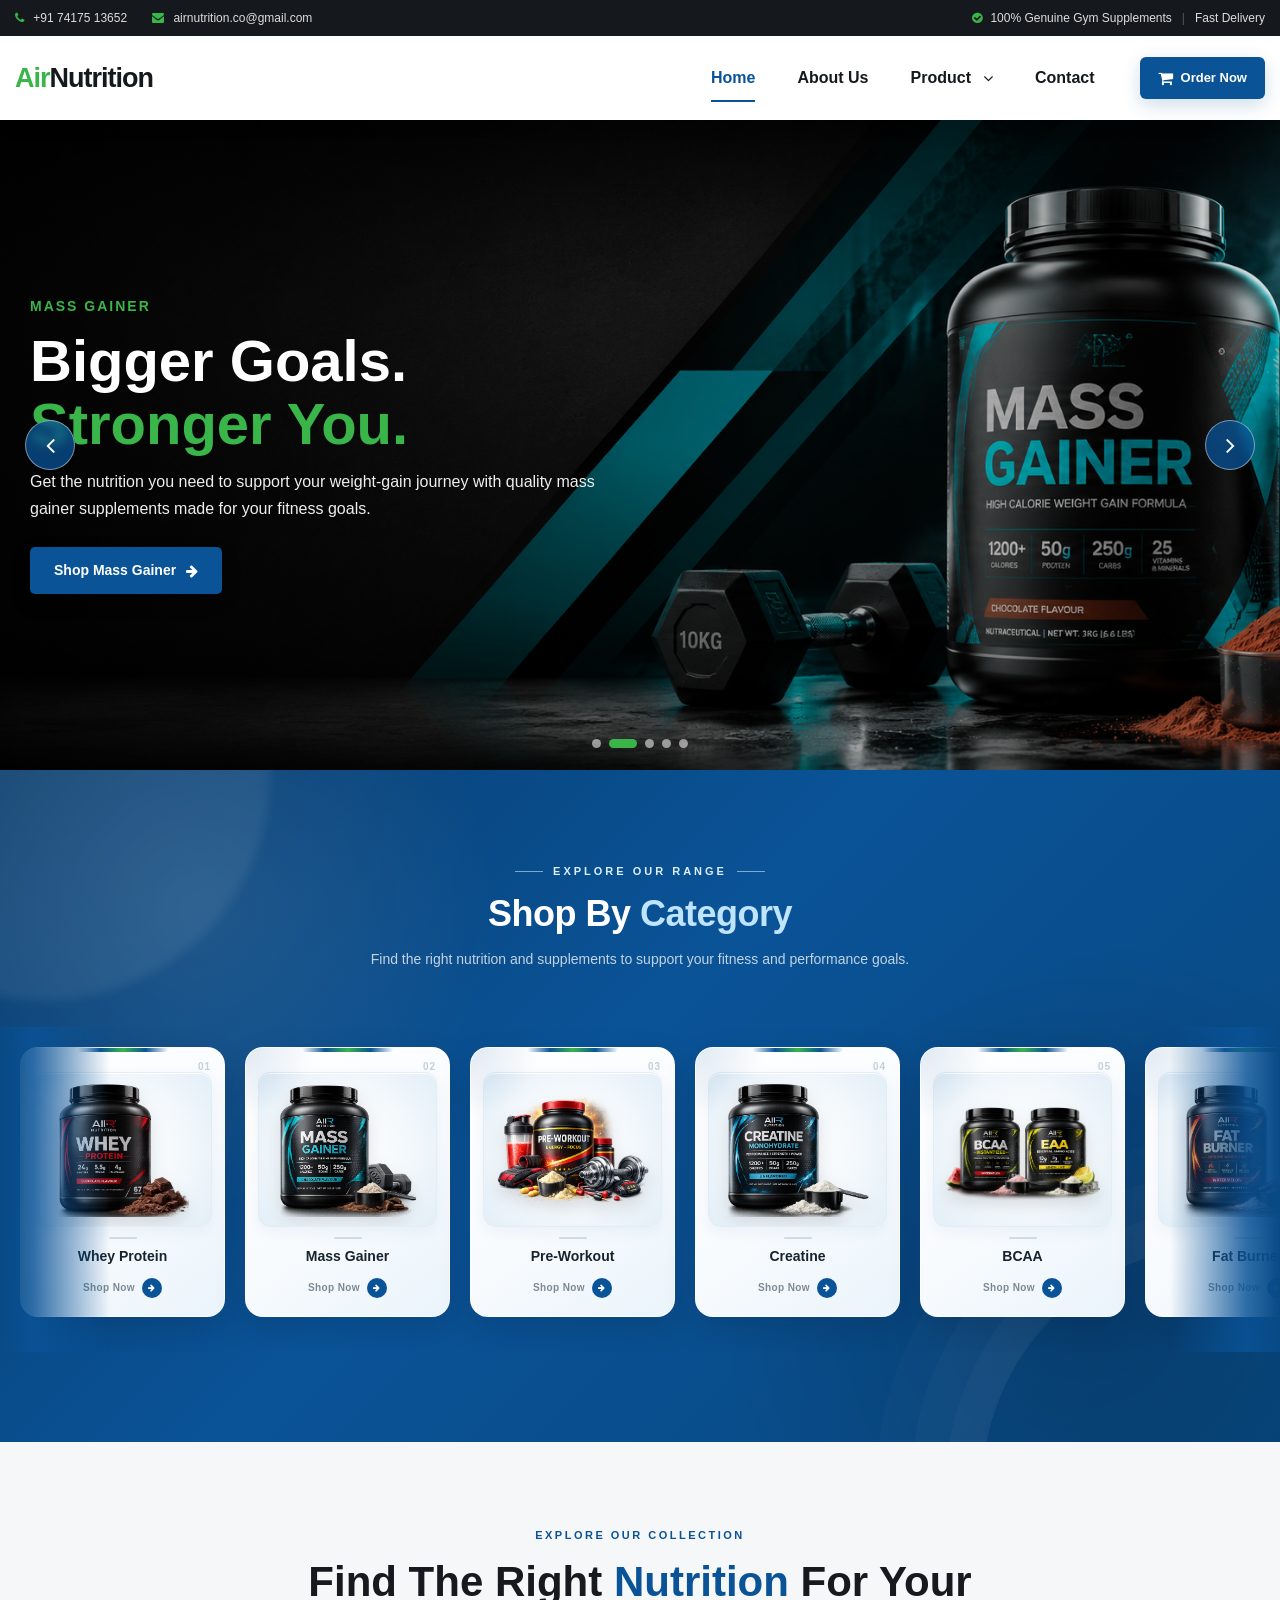
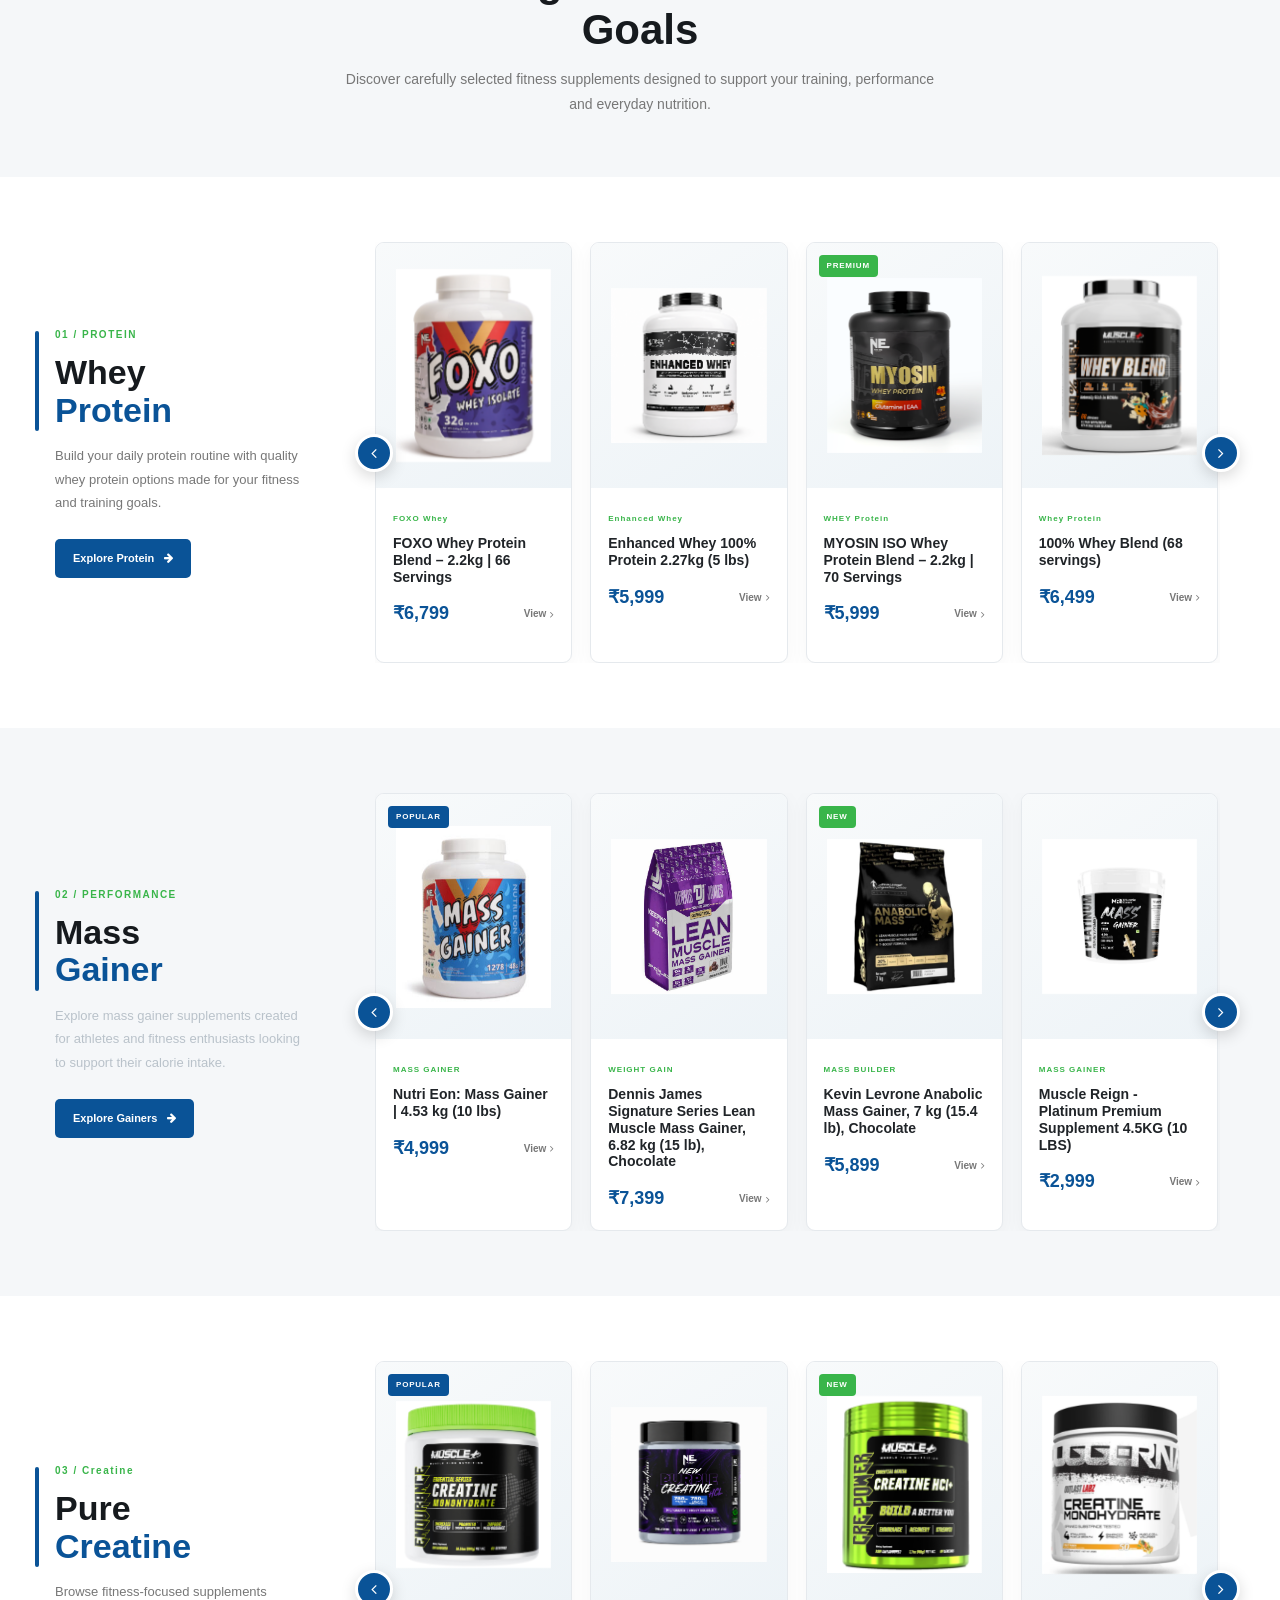
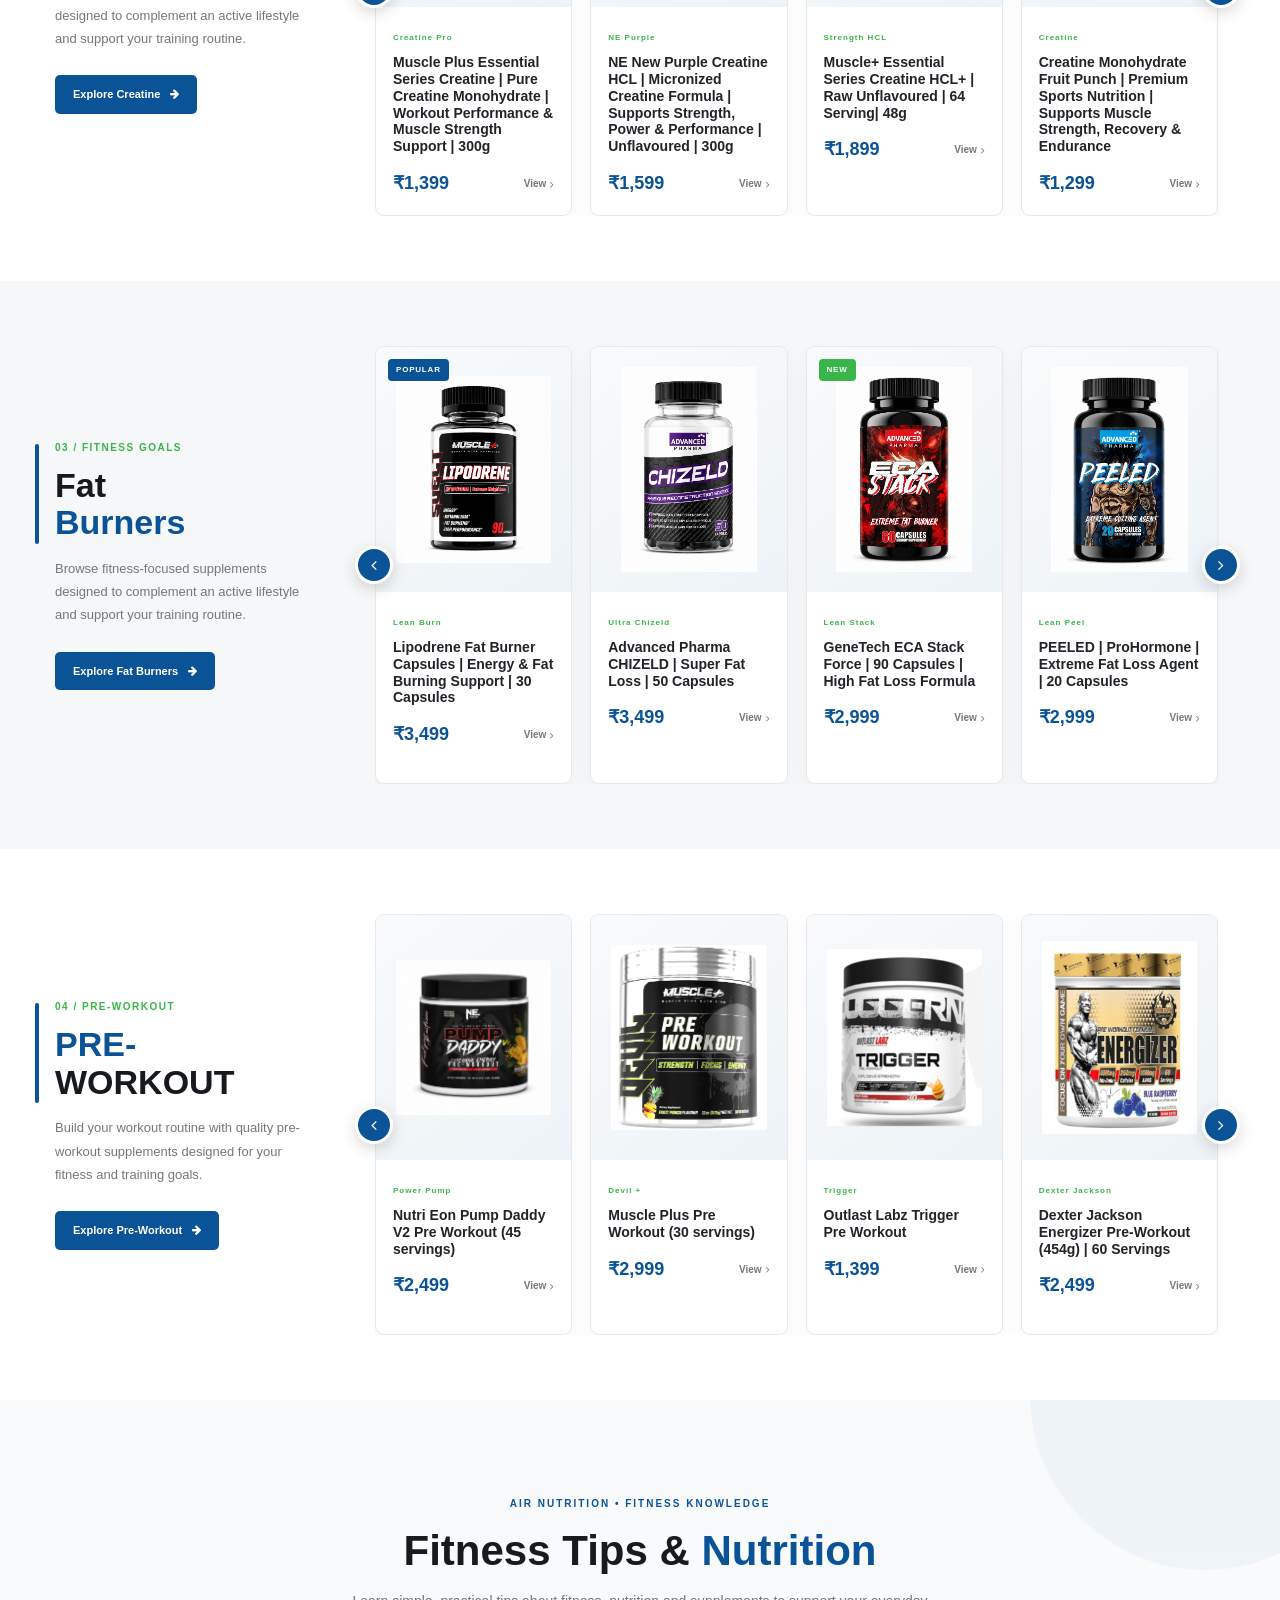
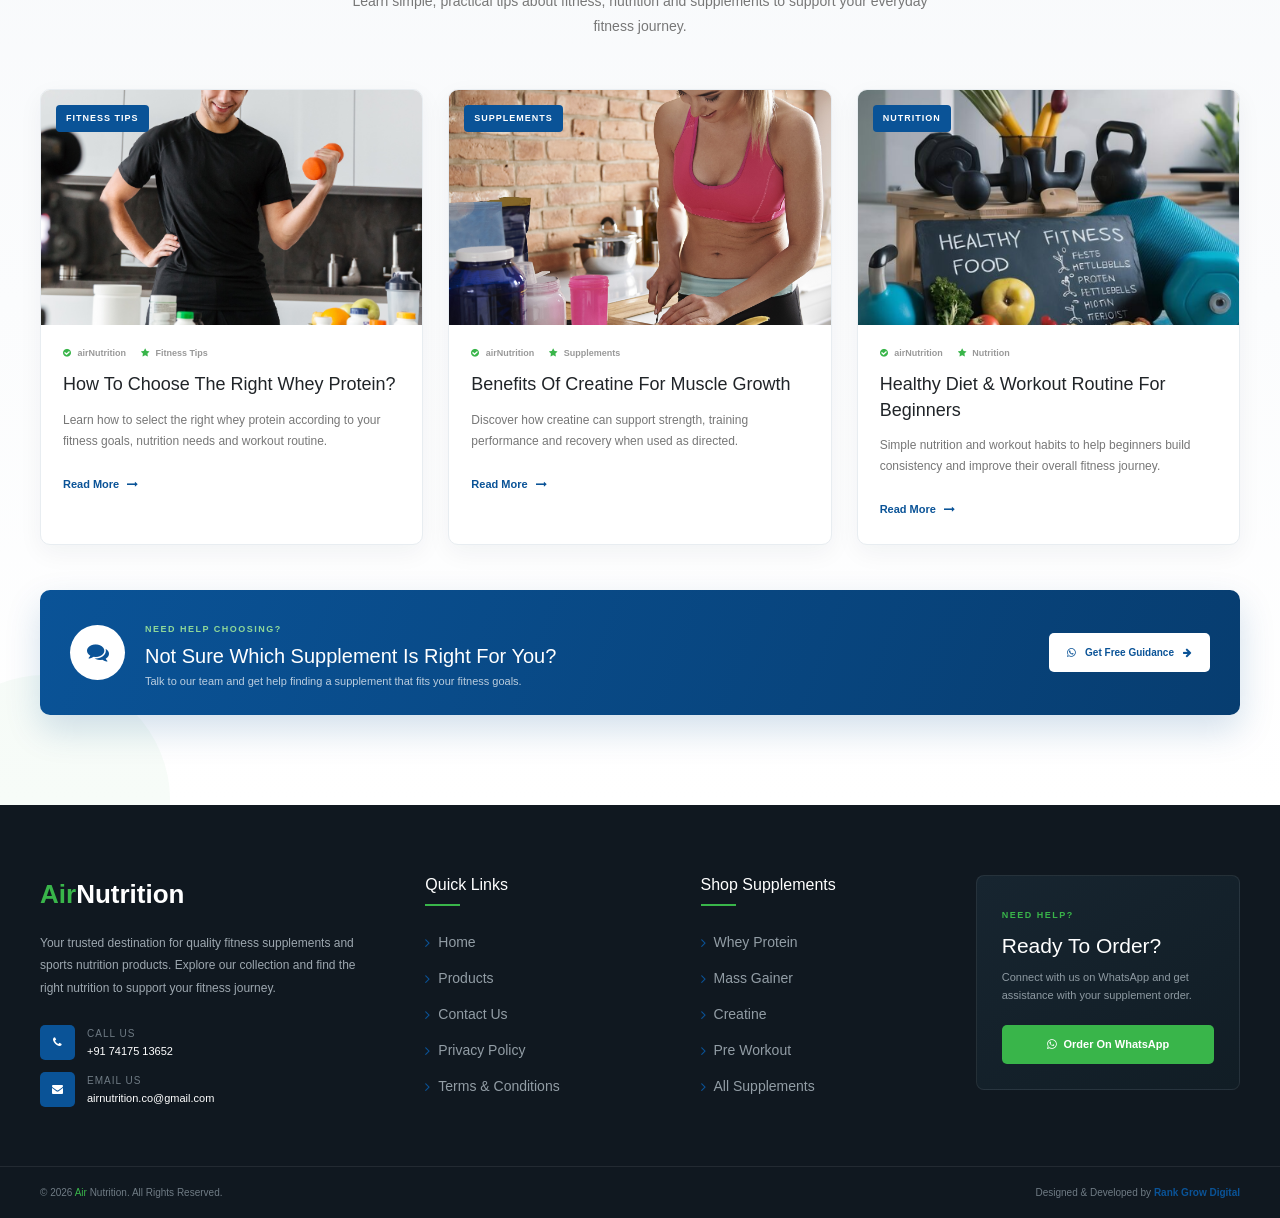
==== commit 4d8c912d: "new product add" ====
--- a/index.html
+++ b/index.html
@@ -367,6 +367,7 @@
     </section>
     <section class="categories-section">
         <div class="categories-container">
+
             <div class="categories-heading">
                 <span>EXPLORE OUR RANGE</span>
                 <h2>Shop By <strong>Category</strong></h2>
@@ -375,121 +376,245 @@
                     your fitness and performance goals.
                 </p>
             </div>
-            <div class="categories-grid">
-                <!-- 01 - Whey Protein -->
-                <a href="products.html?category=whey" class="category-card" data-category="whey">
-                    <div class="category-number">01</div>
-                    <div class="category-image">
-                        <img src="img/categories/cat1.png" alt="Whey Protein">
-                    </div>
-                    <div class="category-info">
-                        <h3>Whey Protein</h3>
-                        <span>Shop Now <i class="fa fa-arrow-right"></i></span>
-                    </div>
-                </a>
-                <!-- 02 - Mass Gainer -->
-                <a href="products.html?category=gainer" class="category-card" data-category="gainer">
-                    <div class="category-number">02</div>
-                    <div class="category-image">
-                        <img src="img/categories/cat2.png" alt="Mass Gainer">
-                    </div>
-                    <div class="category-info">
-                        <h3>Mass Gainer</h3>
-                        <span>Shop Now <i class="fa fa-arrow-right"></i></span>
-                    </div>
-                </a>
-                <!-- 03 - Pre Workout -->
-                <a href="products.html?category=preworkout" class="category-card" data-category="preworkout">
-                    <div class="category-number">03</div>
-                    <div class="category-image">
-                        <img src="img/categories/cat33.png" alt="Pre Workout">
-                    </div>
-                    <div class="category-info">
-                        <h3>Pre-Workout</h3>
-                        <span>Shop Now <i class="fa fa-arrow-right"></i></span>
-                    </div>
-                </a>
-                <!-- 04 - Creatine -->
-                <a href="products.html?category=creatine" class="category-card" data-category="creatine">
-                    <div class="category-number">04</div>
-                    <div class="category-image">
-                        <img src="img/categories/cat3.png" alt="Creatine">
-                    </div>
-                    <div class="category-info">
-                        <h3>Creatine</h3>
-                        <span>Shop Now <i class="fa fa-arrow-right"></i></span>
-                    </div>
-                </a>
-                <!-- 05 - BCAA -->
-                <a href="products.html?category=bcaa" class="category-card" data-category="bcaa">
-                    <div class="category-number">05</div>
-                    <div class="category-image">
-                        <img src="img/categories/cat4.png" alt="BCAA">
-                    </div>
-                    <div class="category-info">
-                        <h3>BCAA</h3>
-                        <span>Shop Now <i class="fa fa-arrow-right"></i></span>
-                    </div>
-                </a>
-                <!-- 06 - Fat Burner -->
-                <a href="products.html?category=fatburner" class="category-card" data-category="fatburner">
-                    <div class="category-number">06</div>
-                    <div class="category-image">
-                        <img src="img/categories/cat5.png" alt="Fat Burner">
-                    </div>
-                    <div class="category-info">
-                        <h3>Fat Burner</h3>
-                        <span>Shop Now <i class="fa fa-arrow-right"></i></span>
-                    </div>
-                </a>
-                <!-- 07 - Vitamins -->
-                <a href="products.html?category=vitamins" class="category-card" data-category="vitamins">
-                    <div class="category-number">07</div>
-                    <div class="category-image">
-                        <img src="img/categories/cat6.png" alt="Vitamins">
-                    </div>
-                    <div class="category-info">
-                        <h3>Vitamins</h3>
-                        <span>Shop Now <i class="fa fa-arrow-right"></i></span>
-                    </div>
-                </a>
-                <!-- 08 - Health Supplements -->
-                <a href="products.html?category=health" class="category-card" data-category="health">
-                    <div class="category-number">08</div>
-                    <div class="category-image">
-                        <img src="img/categories/cat8.png" alt="Health Supplements">
-                    </div>
-                    <div class="category-info">
-                        <h3>Health Supplements</h3>
-                        <span>Shop Now <i class="fa fa-arrow-right"></i></span>
-                    </div>
-                </a>
-                <!-- 09 - Fitness Essentials -->
-                <a href="products.html?category=fitness" class="category-card" data-category="fitness">
-                    <div class="category-number">09</div>
-                    <div class="category-image">
-                        <img src="img/categories/cat9.png" alt="Fitness Essentials">
-                    </div>
-                    <div class="category-info">
-                        <h3>Fitness Essentials</h3>
-                        <span>Shop Now <i class="fa fa-arrow-right"></i></span>
-                    </div>
-                </a>
-                <!-- 10 - Dietary Supplements -->
-                <a href="products.html?category=dietary" class="category-card" data-category="dietary">
-                    <div class="category-number">10</div>
-                    <div class="category-image">
-                        <img src="img/categories/cat10.png" alt="Dietary Supplements">
-                    </div>
-                    <div class="category-info">
-                        <h3>Dietary Supplements</h3>
-                        <span>Shop Now <i class="fa fa-arrow-right"></i></span>
-                    </div>
-                </a>
+
+            <div class="categories-slider">
+
+                <div class="categories-slider-track">
+
+                    <!-- SET 1 -->
+
+                    <a href="products.html?category=whey" class="category-card">
+                        <div class="category-number">01</div>
+                        <div class="category-image">
+                            <img src="img/categories/cat1.png" alt="Whey Protein">
+                        </div>
+                        <div class="category-info">
+                            <h3>Whey Protein</h3>
+                            <span>Shop Now <i class="fa fa-arrow-right"></i></span>
+                        </div>
+                    </a>
+
+                    <a href="products.html?category=gainer" class="category-card">
+                        <div class="category-number">02</div>
+                        <div class="category-image">
+                            <img src="img/categories/cat2.png" alt="Mass Gainer">
+                        </div>
+                        <div class="category-info">
+                            <h3>Mass Gainer</h3>
+                            <span>Shop Now <i class="fa fa-arrow-right"></i></span>
+                        </div>
+                    </a>
+
+                    <a href="products.html?category=preworkout" class="category-card">
+                        <div class="category-number">03</div>
+                        <div class="category-image">
+                            <img src="img/categories/cat33.png" alt="Pre Workout">
+                        </div>
+                        <div class="category-info">
+                            <h3>Pre-Workout</h3>
+                            <span>Shop Now <i class="fa fa-arrow-right"></i></span>
+                        </div>
+                    </a>
+
+                    <a href="products.html?category=creatine" class="category-card">
+                        <div class="category-number">04</div>
+                        <div class="category-image">
+                            <img src="img/categories/cat3.png" alt="Creatine">
+                        </div>
+                        <div class="category-info">
+                            <h3>Creatine</h3>
+                            <span>Shop Now <i class="fa fa-arrow-right"></i></span>
+                        </div>
+                    </a>
+
+                    <a href="products.html?category=bcaa" class="category-card">
+                        <div class="category-number">05</div>
+                        <div class="category-image">
+                            <img src="img/categories/cat4.png" alt="BCAA">
+                        </div>
+                        <div class="category-info">
+                            <h3>BCAA</h3>
+                            <span>Shop Now <i class="fa fa-arrow-right"></i></span>
+                        </div>
+                    </a>
+
+                    <a href="products.html?category=fatburner" class="category-card">
+                        <div class="category-number">06</div>
+                        <div class="category-image">
+                            <img src="img/categories/cat5.png" alt="Fat Burner">
+                        </div>
+                        <div class="category-info">
+                            <h3>Fat Burner</h3>
+                            <span>Shop Now <i class="fa fa-arrow-right"></i></span>
+                        </div>
+                    </a>
+
+                    <a href="products.html?category=vitamins" class="category-card">
+                        <div class="category-number">07</div>
+                        <div class="category-image">
+                            <img src="img/categories/cat6.png" alt="Vitamins">
+                        </div>
+                        <div class="category-info">
+                            <h3>Vitamins</h3>
+                            <span>Shop Now <i class="fa fa-arrow-right"></i></span>
+                        </div>
+                    </a>
+
+                    <a href="products.html?category=health" class="category-card">
+                        <div class="category-number">08</div>
+                        <div class="category-image">
+                            <img src="img/categories/cat8.png" alt="Health Supplements">
+                        </div>
+                        <div class="category-info">
+                            <h3>Health Supplements</h3>
+                            <span>Shop Now <i class="fa fa-arrow-right"></i></span>
+                        </div>
+                    </a>
+
+                    <a href="products.html?category=fitness" class="category-card">
+                        <div class="category-number">09</div>
+                        <div class="category-image">
+                            <img src="img/categories/cat9.png" alt="Fitness Essentials">
+                        </div>
+                        <div class="category-info">
+                            <h3>Fitness Essentials</h3>
+                            <span>Shop Now <i class="fa fa-arrow-right"></i></span>
+                        </div>
+                    </a>
+
+                    <a href="products.html?category=dietary" class="category-card">
+                        <div class="category-number">10</div>
+                        <div class="category-image">
+                            <img src="img/categories/cat10.png" alt="Dietary Supplements">
+                        </div>
+                        <div class="category-info">
+                            <h3>Dietary Supplements</h3>
+                            <span>Shop Now <i class="fa fa-arrow-right"></i></span>
+                        </div>
+                    </a>
+
+
+                    <!-- SET 2 - EXACT DUPLICATE FOR INFINITE LOOP -->
+
+                    <a href="products.html?category=whey" class="category-card">
+                        <div class="category-number">01</div>
+                        <div class="category-image">
+                            <img src="img/categories/cat1.png" alt="Whey Protein">
+                        </div>
+                        <div class="category-info">
+                            <h3>Whey Protein</h3>
+                            <span>Shop Now <i class="fa fa-arrow-right"></i></span>
+                        </div>
+                    </a>
+
+                    <a href="products.html?category=gainer" class="category-card">
+                        <div class="category-number">02</div>
+                        <div class="category-image">
+                            <img src="img/categories/cat2.png" alt="Mass Gainer">
+                        </div>
+                        <div class="category-info">
+                            <h3>Mass Gainer</h3>
+                            <span>Shop Now <i class="fa fa-arrow-right"></i></span>
+                        </div>
+                    </a>
+
+                    <a href="products.html?category=preworkout" class="category-card">
+                        <div class="category-number">03</div>
+                        <div class="category-image">
+                            <img src="img/categories/cat33.png" alt="Pre Workout">
+                        </div>
+                        <div class="category-info">
+                            <h3>Pre-Workout</h3>
+                            <span>Shop Now <i class="fa fa-arrow-right"></i></span>
+                        </div>
+                    </a>
+
+                    <a href="products.html?category=creatine" class="category-card">
+                        <div class="category-number">04</div>
+                        <div class="category-image">
+                            <img src="img/categories/cat3.png" alt="Creatine">
+                        </div>
+                        <div class="category-info">
+                            <h3>Creatine</h3>
+                            <span>Shop Now <i class="fa fa-arrow-right"></i></span>
+                        </div>
+                    </a>
+
+                    <a href="products.html?category=bcaa" class="category-card">
+                        <div class="category-number">05</div>
+                        <div class="category-image">
+                            <img src="img/categories/cat4.png" alt="BCAA">
+                        </div>
+                        <div class="category-info">
+                            <h3>BCAA</h3>
+                            <span>Shop Now <i class="fa fa-arrow-right"></i></span>
+                        </div>
+                    </a>
+
+                    <a href="products.html?category=fatburner" class="category-card">
+                        <div class="category-number">06</div>
+                        <div class="category-image">
+                            <img src="img/categories/cat5.png" alt="Fat Burner">
+                        </div>
+                        <div class="category-info">
+                            <h3>Fat Burner</h3>
+                            <span>Shop Now <i class="fa fa-arrow-right"></i></span>
+                        </div>
+                    </a>
+
+                    <a href="products.html?category=vitamins" class="category-card">
+                        <div class="category-number">07</div>
+                        <div class="category-image">
+                            <img src="img/categories/cat6.png" alt="Vitamins">
+                        </div>
+                        <div class="category-info">
+                            <h3>Vitamins</h3>
+                            <span>Shop Now <i class="fa fa-arrow-right"></i></span>
+                        </div>
+                    </a>
+
+                    <a href="products.html?category=health" class="category-card">
+                        <div class="category-number">08</div>
+                        <div class="category-image">
+                            <img src="img/categories/cat8.png" alt="Health Supplements">
+                        </div>
+                        <div class="category-info">
+                            <h3>Health Supplements</h3>
+                            <span>Shop Now <i class="fa fa-arrow-right"></i></span>
+                        </div>
+                    </a>
+
+                    <a href="products.html?category=fitness" class="category-card">
+                        <div class="category-number">09</div>
+                        <div class="category-image">
+                            <img src="img/categories/cat9.png" alt="Fitness Essentials">
+                        </div>
+                        <div class="category-info">
+                            <h3>Fitness Essentials</h3>
+                            <span>Shop Now <i class="fa fa-arrow-right"></i></span>
+                        </div>
+                    </a>
+
+                    <a href="products.html?category=dietary" class="category-card">
+                        <div class="category-number">10</div>
+                        <div class="category-image">
+                            <img src="img/categories/cat10.png" alt="Dietary Supplements">
+                        </div>
+                        <div class="category-info">
+                            <h3>Dietary Supplements</h3>
+                            <span>Shop Now <i class="fa fa-arrow-right"></i></span>
+                        </div>
+                    </a>
+
+                </div>
             </div>
+
         </div>
     </section>
     <section class="premium-showcase">
+        <!-- =====================================================
+         SHOWCASE INTRO
+    ====================================================== -->
         <div class="showcase-intro">
             <span class="showcase-label">
                 EXPLORE OUR COLLECTION
@@ -505,6 +630,7 @@
                 and everyday nutrition.
             </p>
         </div>
+        <!-- ===================== 01 / WHEY PROTEIN====================================================== -->
         <div class="showcase-category">
             <div class="showcase-container">
                 <!-- CATEGORY INFO -->
@@ -526,19 +652,30 @@
                         <i class="fa fa-arrow-right"></i>
                     </a>
                 </div>
-                <!-- PRODUCTS -->
+                <!-- =================================================
+                 PRODUCTS
+            ================================================== -->
                 <div class="showcase-products-wrapper">
+                    <!-- PREVIOUS BUTTON -->
                     <button class="showcase-arrow showcase-prev" onclick="moveShowcase('whey-products', -1)">
                         <i class="fa fa-angle-left"></i>
                     </button>
+                    <!-- =================================================
+                     WHEY PRODUCTS
+                ================================================== -->
                     <div class="showcase-products" id="whey-products">
-                        <!-- PRODUCT -->
-                        <!-- PRODUCT -->
-                        <article class="showcase-product-card">
-                            <div class="showcase-product-image">
-                                <div class="product-image-hover">
-                                    <img src="img/product/foxo.png" alt="Whey Protein" class="product-img-main">
-                                    <img src="img/product/foxoo.png" alt="Whey Protein" class="product-img-hover">
+                        <!-- =================================================
+                         PRODUCT 01 - FOXO WHEY
+                    ================================================== -->
+                        <article class="showcase-product-card"
+                            data-product="FOXO Whey Protein Blend – 2.2kg | 66 Servings" data-category="FOXO Whey"
+                            data-price="₹6,799">
+                            <div class="showcase-product-image">
+                                <div class="product-image-hover">
+                                    <img src="img/product/foxo.png" alt="FOXO Whey Protein Blend"
+                                        class="product-img-main">
+                                    <img src="img/product/foxoo.png" alt="FOXO Whey Protein Blend"
+                                        class="product-img-hover">
                                 </div>
                                 <a href="whey-protein-2.html" class="quick-view">
                                     <i class="fa fa-eye"></i>
@@ -563,11 +700,17 @@
                                 </div>
                             </div>
                         </article>
-                        <article class="showcase-product-card">
-                            <div class="showcase-product-image">
-                                <div class="product-image-hover">
-                                    <img src="img/product/enhanced.png" alt="Whey Protein" class="product-img-main">
-                                    <img src="img/product/enhanceddd.png" alt="Whey Protein" class="product-img-hover">
+                        <!-- =================================================
+                         PRODUCT 02 - ENHANCED WHEY
+                    ================================================== -->
+                        <article class="showcase-product-card" data-product="Enhanced Whey 100% Protein 2.27kg (5 lbs)"
+                            data-category="Enhanced Whey" data-price="₹5,999">
+                            <div class="showcase-product-image">
+                                <div class="product-image-hover">
+                                    <img src="img/product/enhanced.png" alt="Enhanced Whey Protein"
+                                        class="product-img-main">
+                                    <img src="img/product/enhanceddd.png" alt="Enhanced Whey Protein"
+                                        class="product-img-hover">
                                 </div>
                                 <a href="whey-protein-2.html" class="quick-view">
                                     <i class="fa fa-eye"></i>
@@ -592,15 +735,21 @@
                                 </div>
                             </div>
                         </article>
-                        <!-- PRODUCT -->
-                        <article class="showcase-product-card">
+                        <!-- =================================================
+                         PRODUCT 03 - MYOSIN ISO WHEY
+                    ================================================== -->
+                        <article class="showcase-product-card"
+                            data-product="MYOSIN ISO Whey Protein Blend – 2.2kg | 70 Servings"
+                            data-category="WHEY Protein" data-price="₹5,999">
                             <div class="showcase-product-image">
                                 <span class="showcase-badge green">
                                     PREMIUM
                                 </span>
                                 <div class="product-image-hover">
-                                    <img src="img/product/myosin.png" alt="Whey Protein" class="product-img-main">
-                                    <img src="img/product/myosinn.png" alt="Whey Protein" class="product-img-hover">
+                                    <img src="img/product/myosin.png" alt="MYOSIN ISO Whey Protein"
+                                        class="product-img-main">
+                                    <img src="img/product/myosinn.png" alt="MYOSIN ISO Whey Protein"
+                                        class="product-img-hover">
                                 </div>
                                 <a href="whey-protein-3.html" class="quick-view">
                                     <i class="fa fa-eye"></i>
@@ -625,12 +774,15 @@
                                 </div>
                             </div>
                         </article>
-                        <!-- PRODUCT -->
-                        <article class="showcase-product-card">
-                            <div class="showcase-product-image">
-                                <div class="product-image-hover">
-                                    <img src="img/product/blend.png" alt="Whey Protein" class="product-img-main">
-                                    <img src="img/product/blendd-Photoroom.png" alt="Whey Protein"
+                        <!-- =================================================
+                         PRODUCT 04 - 100% WHEY BLEND
+                    ================================================== -->
+                        <article class="showcase-product-card" data-product="100% Whey Blend (68 servings)"
+                            data-category="Whey Protein" data-price="₹6,499">
+                            <div class="showcase-product-image">
+                                <div class="product-image-hover">
+                                    <img src="img/product/blend.png" alt="100% Whey Blend" class="product-img-main">
+                                    <img src="img/product/blendd-Photoroom.png" alt="100% Whey Blend"
                                         class="product-img-hover">
                                 </div>
                                 <a href="whey-protein-4.html" class="quick-view">
@@ -643,7 +795,7 @@
                                     Whey Protein
                                 </span>
                                 <h4>
-                                    100% Whey Blend (68 Serving)
+                                    100% Whey Blend (68 servings)
                                 </h4>
                                 <div class="showcase-product-bottom">
                                     <strong>
@@ -656,14 +808,21 @@
                                 </div>
                             </div>
                         </article>
-                        <article class="showcase-product-card">
+                        <!-- =================================================
+                         PRODUCT 05 - MUSCLE REIGN PEAK RIPPED
+                    ================================================== -->
+                        <article class="showcase-product-card"
+                            data-product="Muscle Reign - Peak Ripped Isolate (2.15KG)" data-category="Isolate Protein"
+                            data-price="₹5,999">
                             <div class="showcase-product-image">
                                 <span class="showcase-badge">
                                     BEST SELLER
                                 </span>
                                 <div class="product-image-hover">
-                                    <img src="img/product/rippedss.png" alt="Whey Protein" class="product-img-main">
-                                    <img src="img/product/ripped.webp" alt="Whey Protein" class="product-img-hover">
+                                    <img src="img/product/rippedss.png" alt="Muscle Reign Peak Ripped Isolate"
+                                        class="product-img-main">
+                                    <img src="img/product/ripped.webp" alt="Muscle Reign Peak Ripped Isolate"
+                                        class="product-img-hover">
                                 </div>
                                 <a href="whey-protein-1.html" class="quick-view">
                                     <i class="fa fa-eye"></i>
@@ -688,16 +847,21 @@
                                 </div>
                             </div>
                         </article>
-
-                        <!-- PRODUCT -->
-                        <article class="showcase-product-card">
+                        <!-- =================================================
+                         PRODUCT 06 - MUSCLE PLUS WHEY ISOLATE
+                    ================================================== -->
+                        <article class="showcase-product-card"
+                            data-product="Muscle Plus Whey Isolate (71 servings) 2.3kg" data-category="WHEY ISOLATE"
+                            data-price="₹7,999">
                             <div class="showcase-product-image">
                                 <span class="showcase-badge green">
                                     PREMIUM
                                 </span>
                                 <div class="product-image-hover">
-                                    <img src="img/product/isolate.png" alt="Whey Protein" class="product-img-main">
-                                    <img src="img/product/isolateee.png" alt="Whey Protein" class="product-img-hover">
+                                    <img src="img/product/isolate.png" alt="Muscle Plus Whey Isolate"
+                                        class="product-img-main">
+                                    <img src="img/product/wheyisolateee.jpeg" alt="Muscle Plus Whey Isolate"
+                                        class="product-img-hover">
                                 </div>
                                 <a href="whey-protein-3.html" class="quick-view">
                                     <i class="fa fa-eye"></i>
@@ -709,7 +873,7 @@
                                     WHEY ISOLATE
                                 </span>
                                 <h4>
-                                    Muscle Plus Whey Isolate (71 serving) 2.3kg
+                                    Muscle Plus Whey Isolate (71 servings) 2.3kg
                                 </h4>
                                 <div class="showcase-product-bottom">
                                     <strong>
@@ -722,12 +886,18 @@
                                 </div>
                             </div>
                         </article>
-
-                        <article class="showcase-product-card">
-                            <div class="showcase-product-image">
-                                <div class="product-image-hover">
-                                    <img src="img/product/americn.png" alt="Whey Protein" class="product-img-main">
-                                    <img src="img/product/americann.jpeg" alt="Whey Protein" class="product-img-hover">
+                        <!-- =================================================
+                         PRODUCT 07 - AMERICANZ MUSCLES
+                    ================================================== -->
+                        <article class="showcase-product-card"
+                            data-product="Americanz Muscles Professional ISO Hydro Protein 5 lbs Chocolate Truffle"
+                            data-category="Americanz Muscles" data-price="₹6,999">
+                            <div class="showcase-product-image">
+                                <div class="product-image-hover">
+                                    <img src="img/product/americn.png" alt="Americanz Muscles ISO Hydro Protein"
+                                        class="product-img-main">
+                                    <img src="img/product/americann.jpeg" alt="Americanz Muscles ISO Hydro Protein"
+                                        class="product-img-hover">
                                 </div>
                                 <a href="whey-protein-2.html" class="quick-view">
                                     <i class="fa fa-eye"></i>
@@ -752,14 +922,16 @@
                                 </div>
                             </div>
                         </article>
-
                     </div>
+                    <!-- END WHEY PRODUCTS -->
+                    <!-- NEXT BUTTON -->
                     <button class="showcase-arrow showcase-next" onclick="moveShowcase('whey-products', 1)">
                         <i class="fa fa-angle-right"></i>
                     </button>
                 </div>
             </div>
         </div>
+        <!-- ========================  PART 2 : MASS GAINER ========================= -->
         <div class="showcase-category showcase-dark">
             <div class="showcase-container">
                 <div class="showcase-category-info">
@@ -785,18 +957,20 @@
                         <i class="fa fa-angle-left"></i>
                     </button>
                     <div class="showcase-products" id="gainer-products">
-                        <article class="showcase-product-card">
+                        <!-- PRODUCT 1 -->
+                        <article class="showcase-product-card" data-product="Nutri Eon: Mass Gainer | 4.53 kg (10 lbs)"
+                            data-price="₹4,999" data-category="Mass Gainer">
                             <div class="showcase-product-image">
                                 <span class="showcase-badge">
                                     POPULAR
                                 </span>
                                 <div class="product-image-hover">
-                                    <img src="img/product/massgainerblue.png" alt="Whey Protein"
-                                        class="product-img-main">
-                                    <img src="img/product/massgaierblue.png" alt="Whey Protein"
-                                        class="product-img-hover">
-                                </div>
-                                <a href="mass-gainer-1.html" class="quick-view">
+                                    <img src="img/product/massgainerblue.png" alt="Nutri Eon Mass Gainer"
+                                        class="product-img-main">
+                                    <img src="img/product/massgaierblue.png" alt="Nutri Eon Mass Gainer"
+                                        class="product-img-hover">
+                                </div>
+                                <a href="javascript:void(0)" class="quick-view" onclick="openWhatsAppFromCard(this)">
                                     <i class="fa fa-eye"></i>
                                     Quick View
                                 </a>
@@ -812,21 +986,25 @@
                                     <strong>
                                         ₹4,999
                                     </strong>
-                                    <a href="mass-gainer-1.html">
-                                        View
-                                        <i class="fa fa-angle-right"></i>
-                                    </a>
-                                </div>
-                            </div>
-                        </article>
-                        <article class="showcase-product-card">
-                            <div class="showcase-product-image">
-                                <div class="product-image-hover">
-                                    <img src="img/product/denisjames.jpg" alt="Whey Protein" class="product-img-main">
-                                    <img src="img/product/denisjames2222.jpg" alt="Whey Protein"
-                                        class="product-img-hover">
-                                </div>
-                                <a href="mass-gainer-2.html" class="quick-view">
+                                    <a href="javascript:void(0)" onclick="openWhatsAppFromCard(this)">
+                                        View
+                                        <i class="fa fa-angle-right"></i>
+                                    </a>
+                                </div>
+                            </div>
+                        </article>
+                        <!-- PRODUCT 2 -->
+                        <article class="showcase-product-card"
+                            data-product="Dennis James Signature Series Lean Muscle Mass Gainer, 6.82 kg (15 lb), Chocolate"
+                            data-price="₹7,399" data-category="Mass Gainer">
+                            <div class="showcase-product-image">
+                                <div class="product-image-hover">
+                                    <img src="img/product/denisjames.jpg" alt="Dennis James Mass Gainer"
+                                        class="product-img-main">
+                                    <img src="img/product/denisjames2222.jpg" alt="Dennis James Mass Gainer"
+                                        class="product-img-hover">
+                                </div>
+                                <a href="javascript:void(0)" class="quick-view" onclick="openWhatsAppFromCard(this)">
                                     <i class="fa fa-eye"></i>
                                     Quick View
                                 </a>
@@ -836,30 +1014,35 @@
                                     WEIGHT GAIN
                                 </span>
                                 <h4>
-                                    Dennis James Signature Series Lean Muscle Mass Gainer, 6.82 kg (15 lb), Chocolate
+                                    Dennis James Signature Series Lean Muscle Mass Gainer,
+                                    6.82 kg (15 lb), Chocolate
                                 </h4>
                                 <div class="showcase-product-bottom">
                                     <strong>
                                         ₹7,399
                                     </strong>
-                                    <a href="mass-gainer-2.html">
-                                        View
-                                        <i class="fa fa-angle-right"></i>
-                                    </a>
-                                </div>
-                            </div>
-                        </article>
-                        <article class="showcase-product-card">
+                                    <a href="javascript:void(0)" onclick="openWhatsAppFromCard(this)">
+                                        View
+                                        <i class="fa fa-angle-right"></i>
+                                    </a>
+                                </div>
+                            </div>
+                        </article>
+                        <!-- PRODUCT 3 -->
+                        <article class="showcase-product-card"
+                            data-product="Kevin Levrone Anabolic Mass Gainer, 7 kg (15.4 lb), Chocolate"
+                            data-price="₹5,899" data-category="Mass Gainer">
                             <div class="showcase-product-image">
                                 <span class="showcase-badge green">
                                     NEW
                                 </span>
                                 <div class="product-image-hover">
-                                    <img src="img/product/keviinGainer.webp" alt="Whey Protein"
-                                        class="product-img-main">
-                                    <img src="img/product/kelvin.png" alt="Whey Protein" class="product-img-hover">
-                                </div>
-                                <a href="mass-gainer-3.html" class="quick-view">
+                                    <img src="img/product/keviinGainer.webp" alt="Kevin Levrone Mass Gainer"
+                                        class="product-img-main">
+                                    <img src="img/product/kelvin.png" alt="Kevin Levrone Mass Gainer"
+                                        class="product-img-hover">
+                                </div>
+                                <a href="javascript:void(0)" class="quick-view" onclick="openWhatsAppFromCard(this)">
                                     <i class="fa fa-eye"></i>
                                     Quick View
                                 </a>
@@ -869,44 +1052,49 @@
                                     MASS BUILDER
                                 </span>
                                 <h4>
-                                    Kevin Levrone Anabolic Mass Gainer, 7 kg (15.4 lb), Chocolate
+                                    Kevin Levrone Anabolic Mass Gainer,
+                                    7 kg (15.4 lb), Chocolate
                                 </h4>
                                 <div class="showcase-product-bottom">
                                     <strong>
                                         ₹5,899
                                     </strong>
-                                    <a href="mass-gainer-3.html">
-                                        View
-                                        <i class="fa fa-angle-right"></i>
-                                    </a>
-                                </div>
-                            </div>
-                        </article>
-                        <article class="showcase-product-card">
-                            <div class="showcase-product-image">
-                                <div class="product-image-hover">
-                                    <img src="img/product/muscle gainer.webp" alt="Whey Protein"
-                                        class="product-img-main">
-                                    <img src="img/product/muscle gainer112.png" alt="Whey Protein"
-                                        class="product-img-hover">
-                                </div>
-                                <a href="mass-gainer-4.html" class="quick-view">
-                                    <i class="fa fa-eye"></i>
-                                    Quick View
-                                </a>
-                            </div>
-                            <div class="showcase-product-info">
-                                <span>
-                                    Mass Gainer
+                                    <a href="javascript:void(0)" onclick="openWhatsAppFromCard(this)">
+                                        View
+                                        <i class="fa fa-angle-right"></i>
+                                    </a>
+                                </div>
+                            </div>
+                        </article>
+                        <!-- PRODUCT 4 -->
+                        <article class="showcase-product-card"
+                            data-product="Muscle Reign - Platinum Premium Supplement 4.5KG (10 LBS)" data-price="₹2,999"
+                            data-category="Mass Gainer">
+                            <div class="showcase-product-image">
+                                <div class="product-image-hover">
+                                    <img src="img/product/muscle gainer.webp" alt="Muscle Reign Mass Gainer"
+                                        class="product-img-main">
+                                    <img src="img/product/muscle gainer112.png" alt="Muscle Reign Mass Gainer"
+                                        class="product-img-hover">
+                                </div>
+                                <a href="javascript:void(0)" class="quick-view" onclick="openWhatsAppFromCard(this)">
+                                    <i class="fa fa-eye"></i>
+                                    Quick View
+                                </a>
+                            </div>
+                            <div class="showcase-product-info">
+                                <span>
+                                    MASS GAINER
                                 </span>
                                 <h4>
-                                    Muscle Reign - Platinum Premium Supplement 4.5KG (10 LBS)
+                                    Muscle Reign - Platinum Premium Supplement
+                                    4.5KG (10 LBS)
                                 </h4>
                                 <div class="showcase-product-bottom">
                                     <strong>
                                         ₹2,999
                                     </strong>
-                                    <a href="mass-gainer-4.html">
+                                    <a href="javascript:void(0)" onclick="openWhatsAppFromCard(this)">
                                         View
                                         <i class="fa fa-angle-right"></i>
                                     </a>
@@ -920,6 +1108,285 @@
                 </div>
             </div>
         </div>
+         <!-- =========================   PART 2 : Creatine New section ========================= -->
+        <div class="showcase-category">
+            <div class="showcase-container">
+                <div class="showcase-category-info">
+                    <span class="category-label">
+                        03 / Creatine
+                    </span>
+                    <h3>
+                        Pure
+                        <strong> Creatine</strong>
+                    </h3>
+                    <p>
+                        Browse fitness-focused supplements designed
+                        to complement an active lifestyle and
+                        support your training routine.
+                    </p>
+                    <a href="products.html?category=fatburner" class="showcase-view-all">
+                        Explore Creatine
+                        <i class="fa fa-arrow-right"></i>
+                    </a>
+                </div>
+                <div class="showcase-products-wrapper">
+                    <button class="showcase-arrow showcase-prev" onclick="moveShowcase('fatburner-products', -1)">
+                        <i class="fa fa-angle-left"></i>
+                    </button>
+                    <div class="showcase-products" id="fatburner-products">
+                        <!-- PRODUCT 1 -->
+                        <article class="showcase-product-card"
+                            data-product=" Muscle Plus Essential Series Creatine | Pure Creatine Monohydrate | Workout Performance & Muscle Strength Support | 300g"
+                            data-price="₹1,399" data-category="Creatine Pro">
+                            <div class="showcase-product-image">
+                                <span class="showcase-badge">
+                                    POPULAR
+                                </span>
+                                <div class="product-image-hover">
+                                    <img src="img/product/creatine+++.png" alt="Lipodrene Fat Burner"
+                                        class="product-img-main">
+                                    <img src="img/product/creatine+++back.png.jpeg" alt="Lipodrene Fat Burner"
+                                        class="product-img-hover">
+                                </div>
+                                <a href="javascript:void(0)" class="quick-view" onclick="openWhatsAppFromCard(this)">
+                                    <i class="fa fa-eye"></i>
+                                    Quick View
+                                </a>
+                            </div>
+                            <div class="showcase-product-info">
+                                <span>
+                                    Creatine Pro
+                                </span>
+                                <h4>
+                                    Muscle Plus Essential Series Creatine | Pure Creatine Monohydrate | Workout Performance & Muscle Strength Support | 300g
+                                </h4>
+                                <div class="showcase-product-bottom">
+                                    <strong>
+                                        ₹1,399
+                                    </strong>
+                                    <a href="javascript:void(0)" onclick="openWhatsAppFromCard(this)">
+                                        View
+                                        <i class="fa fa-angle-right"></i>
+                                    </a>
+                                </div>
+                            </div>
+                        </article>
+                        <!-- PRODUCT 2 -->
+                        <article class="showcase-product-card"
+                            data-product="NE New Purple Creatine HCL | Micronized Creatine Formula | Supports Strength, Power & Performance | Unflavoured | 300g" data-price=" ₹1,599"
+                            data-category=" NE Purple">
+                            <div class="showcase-product-image">
+                                <div class="product-image-hover">
+                                    <img src="img/product/creatineNEEE.png" alt="Advanced Pharma CHIZELD"
+                                        class="product-img-main">
+                                    <img src="img/product/chizeldd.png" alt="Advanced Pharma CHIZELD"
+                                        class="product-img-hover">
+                                </div>
+                                <a href="javascript:void(0)" class="quick-view" onclick="openWhatsAppFromCard(this)">
+                                    <i class="fa fa-eye"></i>
+                                    Quick View
+                                </a>
+                            </div>
+                            <div class="showcase-product-info">
+                                <span>
+                                    NE Purple
+                                </span>
+                                <h4>
+                                    NE New Purple Creatine HCL | Micronized Creatine Formula | Supports Strength, Power & Performance | Unflavoured | 300g
+                                </h4>
+                                <div class="showcase-product-bottom">
+                                    <strong>
+                                        ₹1,599
+                                    </strong>
+                                    <a href="javascript:void(0)" onclick="openWhatsAppFromCard(this)">
+                                        View
+                                        <i class="fa fa-angle-right"></i>
+                                    </a>
+                                </div>
+                            </div>
+                        </article>
+                        <!-- PRODUCT 3 -->
+                        <article class="showcase-product-card"
+                            data-product="Muscle+ Essential Series Creatine HCL+ | Raw Unflavoured | 64 Serving| 48g"
+                            data-price=" ₹1,899" data-category=" Strength HCL">
+                            <div class="showcase-product-image">
+                                <span class="showcase-badge green">
+                                    NEW
+                                </span>
+                                <div class="product-image-hover">
+                                    <img src="img/product/creatineHCL.png" alt="GeneTech ECA Stack Force"
+                                        class="product-img-main">
+                                    <img src="img/product/creatineHCL123.png.jpeg" alt="GeneTech ECA Stack Force"
+                                        class="product-img-hover">
+                                </div>
+                                <a href="javascript:void(0)" class="quick-view" onclick="openWhatsAppFromCard(this)">
+                                    <i class="fa fa-eye"></i>
+                                    Quick View
+                                </a>
+                            </div>
+                            <div class="showcase-product-info">
+                                <span>
+                                  Strength HCL
+                                </span>
+                                <h4>
+                                    Muscle+ Essential Series Creatine HCL+ | Raw Unflavoured | 64 Serving| 48g
+                                </h4>
+                                <div class="showcase-product-bottom">
+                                    <strong>
+                                        ₹1,899
+                                    </strong>
+                                    <a href="javascript:void(0)" onclick="openWhatsAppFromCard(this)">
+                                        View
+                                        <i class="fa fa-angle-right"></i>
+                                    </a>
+                                </div>
+                            </div>
+                        </article>
+                         <article class="showcase-product-card"
+                            data-product="Creatine Monohydrate (Fruit Punch)" data-price=" ₹1,299"
+                            data-category="Creatine">
+                            <div class="showcase-product-image">
+                                <div class="product-image-hover">
+                                    <img src="img/product/trigger_creatine.png" alt="Advanced Pharma CHIZELD"
+                                        class="product-img-main">
+                                    <img src="img/product/chizeldd.png" alt="Advanced Pharma CHIZELD"
+                                        class="product-img-hover">
+                                </div>
+                                <a href="javascript:void(0)" class="quick-view" onclick="openWhatsAppFromCard(this)">
+                                    <i class="fa fa-eye"></i>
+                                    Quick View
+                                </a>
+                            </div>
+                            <div class="showcase-product-info">
+                                <span>
+                                    Creatine 
+                                </span>
+                                <h4>
+                                    Creatine Monohydrate Fruit Punch | Premium Sports Nutrition | Supports Muscle Strength, Recovery & Endurance
+                                </h4>
+                                <div class="showcase-product-bottom">
+                                    <strong>
+                                        ₹1,299
+                                    </strong>
+                                    <a href="javascript:void(0)" onclick="openWhatsAppFromCard(this)">
+                                        View
+                                        <i class="fa fa-angle-right"></i>
+                                    </a>
+                                </div>
+                            </div>
+                        </article>
+                        <!-- PRODUCT 4 -->
+                        <article class="showcase-product-card"
+                            data-product="PEELED | ProHormone | Extreme Fat Loss Agent | 20 Capsules"
+                            data-price="₹2,999" data-category="Fat Burner">
+                            <div class="showcase-product-image">
+                                <div class="product-image-hover">
+                                    <img src="img/product/peeled.png" alt="PEELED Fat Loss Agent"
+                                        class="product-img-main">
+                                    <img src="img/product/pelled.png" alt="PEELED Fat Loss Agent"
+                                        class="product-img-hover">
+                                </div>
+                                <a href="javascript:void(0)" class="quick-view" onclick="openWhatsAppFromCard(this)">
+                                    <i class="fa fa-eye"></i>
+                                    Quick View
+                                </a>
+                            </div>
+                            <div class="showcase-product-info">
+                                <span>
+                                    Lean Peel
+                                </span>
+                                <h4>
+                                    PEELED | ProHormone |
+                                    Extreme Fat Loss Agent |
+                                    20 Capsules
+                                </h4>
+                                <div class="showcase-product-bottom">
+                                    <strong>
+                                        ₹2,999
+                                    </strong>
+                                    <a href="javascript:void(0)" onclick="openWhatsAppFromCard(this)">
+                                        View
+                                        <i class="fa fa-angle-right"></i>
+                                    </a>
+                                </div>
+                            </div>
+                        </article>
+                        <!-- PRODUCT 5 -->
+                        <article class="showcase-product-card"
+                            data-product="GENETRECH Advanced Performance Formula | Premium Fitness Supplement | Energy & Endurance Support"
+                            data-price="₹2,999" data-category="Fat Burner">
+                            <div class="showcase-product-image">
+                                <div class="product-image-hover">
+                                    <img src="img/product/genetech.png" alt="GENETRECH Advanced Performance Formula"
+                                        class="product-img-main">
+                                    <img src="img/product/genetecheca.png" alt="GENETRECH Advanced Performance Formula"
+                                        class="product-img-hover">
+                                </div>
+                                <a href="javascript:void(0)" class="quick-view" onclick="openWhatsAppFromCard(this)">
+                                    <i class="fa fa-eye"></i>
+                                    Quick View
+                                </a>
+                            </div>
+                            <div class="showcase-product-info">
+                                <span>
+                                    Elite Formula
+                                </span>
+                                <h4>
+                                    GENETRECH Advanced Performance Formula |
+                                    Premium Fitness Supplement |
+                                    Energy & Endurance Support
+                                </h4>
+                                <div class="showcase-product-bottom">
+                                    <strong>
+                                        ₹2,999
+                                    </strong>
+                                    <a href="javascript:void(0)" onclick="openWhatsAppFromCard(this)">
+                                        View
+                                        <i class="fa fa-angle-right"></i>
+                                    </a>
+                                </div>
+                            </div>
+                        </article>
+                        <article class="showcase-product-card"
+                            data-product="King Cobra High Thermogenic | Fat Burner (30 servings)"
+                            data-price="₹2,999" data-category="King Cobra">
+                            <div class="showcase-product-image">
+                                <div class="product-image-hover">
+                                    <img src="img/product/kingkobra.png" alt="GENETRECH Advanced Performance Formula"
+                                        class="product-img-main">
+                                    <img src="img/product/cobraaaa.png" alt="GENETRECH Advanced Performance Formula"
+                                        class="product-img-hover">
+                                </div>
+                                <a href="javascript:void(0)" class="quick-view" onclick="openWhatsAppFromCard(this)">
+                                    <i class="fa fa-eye"></i>
+                                    Quick View
+                                </a>
+                            </div>
+                            <div class="showcase-product-info">
+                                <span>
+                                    KING COBRA
+                                </span>
+                                <h4> King Cobra High Thermogenic | Fat Burner (30 servings)
+                                </h4>
+                                <div class="showcase-product-bottom">
+                                    <strong>
+                                        ₹2,999
+                                    </strong>
+                                    <a href="javascript:void(0)" onclick="openWhatsAppFromCard(this)">
+                                        View
+                                        <i class="fa fa-angle-right"></i>
+                                    </a>
+                                </div>
+                            </div>
+                        </article>
+                    </div>
+                    <button class="showcase-arrow showcase-next" onclick="moveShowcase('fatburner-products', 1)">
+                        <i class="fa fa-angle-right"></i>
+                    </button>
+                </div>
+            </div>
+        </div>
+        <!-- =========================   PART 2 : FAT BURNERS ========================= -->
         <div class="showcase-category">
             <div class="showcase-container">
                 <div class="showcase-category-info">
@@ -945,17 +1412,21 @@
                         <i class="fa fa-angle-left"></i>
                     </button>
                     <div class="showcase-products" id="fatburner-products">
-                        <article class="showcase-product-card">
+                        <!-- PRODUCT 1 -->
+                        <article class="showcase-product-card"
+                            data-product="Lipodrene Fat Burner Capsules | Energy & Fat Burning Support | 30 Capsules"
+                            data-price="₹2,999" data-category="Fat Burner">
                             <div class="showcase-product-image">
                                 <span class="showcase-badge">
                                     POPULAR
                                 </span>
                                 <div class="product-image-hover">
-                                    <img src="img/product/lipoooo.png" alt="Whey Protein" class="product-img-main">
-                                    <img src="img/product/lipo.png" alt="Whey Protein"
-                                        class="product-img-hover">
-                                </div>
-                                <a href="fat-burner-1.html" class="quick-view">
+                                    <img src="img/product/lipoooo.png" alt="Lipodrene Fat Burner"
+                                        class="product-img-main">
+                                    <img src="img/product/lipo.png" alt="Lipodrene Fat Burner"
+                                        class="product-img-hover">
+                                </div>
+                                <a href="javascript:void(0)" class="quick-view" onclick="openWhatsAppFromCard(this)">
                                     <i class="fa fa-eye"></i>
                                     Quick View
                                 </a>
@@ -965,27 +1436,33 @@
                                     Lean Burn
                                 </span>
                                 <h4>
-                                    Lipodrene Fat Burner Capsules | Energy & Fat Burning Support | 30 Capsules
-                                </h4>
-                                <div class="showcase-product-bottom">
-                                    <strong>
-                                        ₹2,999
-                                    </strong>
-                                    <a href="fat-burner-1.html">
-                                        View
-                                        <i class="fa fa-angle-right"></i>
-                                    </a>
-                                </div>
-                            </div>
-                        </article>
-                        <article class="showcase-product-card">
-                            <div class="showcase-product-image">
-                                <div class="product-image-hover">
-                                    <img src="img/product/chizeld.png" alt="Whey Protein" class="product-img-main">
-                                    <img src="img/product/chizeldd.png" alt="Whey Protein"
-                                        class="product-img-hover">
-                                </div>
-                                <a href="fat-burner-2.html" class="quick-view">
+                                    Lipodrene Fat Burner Capsules |
+                                    Energy & Fat Burning Support |
+                                    30 Capsules
+                                </h4>
+                                <div class="showcase-product-bottom">
+                                    <strong>
+                                        ₹3,499
+                                    </strong>
+                                    <a href="javascript:void(0)" onclick="openWhatsAppFromCard(this)">
+                                        View
+                                        <i class="fa fa-angle-right"></i>
+                                    </a>
+                                </div>
+                            </div>
+                        </article>
+                        <!-- PRODUCT 2 -->
+                        <article class="showcase-product-card"
+                            data-product="Advanced Pharma CHIZELD | Super Fat Loss | 50 Capsules" data-price="₹3,499"
+                            data-category="Fat Burner">
+                            <div class="showcase-product-image">
+                                <div class="product-image-hover">
+                                    <img src="img/product/chizeld.png" alt="Advanced Pharma CHIZELD"
+                                        class="product-img-main">
+                                    <img src="img/product/chizeldd.png" alt="Advanced Pharma CHIZELD"
+                                        class="product-img-hover">
+                                </div>
+                                <a href="javascript:void(0)" class="quick-view" onclick="openWhatsAppFromCard(this)">
                                     <i class="fa fa-eye"></i>
                                     Quick View
                                 </a>
@@ -995,60 +1472,72 @@
                                     Ultra Chizeld
                                 </span>
                                 <h4>
-                                    Advanced Pharma CHIZELD |Super Fat loss | 50 Capsules
+                                    Advanced Pharma CHIZELD |
+                                    Super Fat Loss |
+                                    50 Capsules
                                 </h4>
                                 <div class="showcase-product-bottom">
                                     <strong>
                                         ₹3,499
                                     </strong>
-                                    <a href="fat-burner-2.html">
-                                        View
-                                        <i class="fa fa-angle-right"></i>
-                                    </a>
-                                </div>
-                            </div>
-                        </article>
-                        <article class="showcase-product-card">
+                                    <a href="javascript:void(0)" onclick="openWhatsAppFromCard(this)">
+                                        View
+                                        <i class="fa fa-angle-right"></i>
+                                    </a>
+                                </div>
+                            </div>
+                        </article>
+                        <!-- PRODUCT 3 -->
+                        <article class="showcase-product-card"
+                            data-product="GeneTech ECA Stack Force | 90 Capsules | High Fat Loss Formula"
+                            data-price="₹2,999" data-category="Fat Burner">
                             <div class="showcase-product-image">
                                 <span class="showcase-badge green">
                                     NEW
                                 </span>
                                 <div class="product-image-hover">
-                                    <img src="img/product/ecaaa.png" alt="Whey Protein" class="product-img-main">
-                                    <img src="img/product/eca.png" alt="Whey Protein"
-                                        class="product-img-hover">
-                                </div>
-                                <a href="fat-burner-3.html" class="quick-view">
-                                    <i class="fa fa-eye"></i>
-                                    Quick View
-                                </a>
-                            </div>
-                            <div class="showcase-product-info">
-                                <span>
-                                   Lean Stack
+                                    <img src="img/product/ecaaa.png" alt="GeneTech ECA Stack Force"
+                                        class="product-img-main">
+                                    <img src="img/product/eca.png" alt="GeneTech ECA Stack Force"
+                                        class="product-img-hover">
+                                </div>
+                                <a href="javascript:void(0)" class="quick-view" onclick="openWhatsAppFromCard(this)">
+                                    <i class="fa fa-eye"></i>
+                                    Quick View
+                                </a>
+                            </div>
+                            <div class="showcase-product-info">
+                                <span>
+                                    Lean Stack
                                 </span>
                                 <h4>
-                                    GeneTech ECA Stack Force | 90 Capsules | High Fat loss Formula
+                                    GeneTech ECA Stack Force |
+                                    90 Capsules |
+                                    High Fat Loss Formula
                                 </h4>
                                 <div class="showcase-product-bottom">
                                     <strong>
                                         ₹2,999
                                     </strong>
-                                    <a href="fat-burner-3.html">
-                                        View
-                                        <i class="fa fa-angle-right"></i>
-                                    </a>
-                                </div>
-                            </div>
-                        </article>
-                        <article class="showcase-product-card">
-                            <div class="showcase-product-image">
-                                <div class="product-image-hover">
-                                    <img src="img/product/peeled.png" alt="Whey Protein" class="product-img-main">
-                                    <img src="img/product/pelled.png" alt="Whey Protein"
-                                        class="product-img-hover">
-                                </div>
-                                <a href="fat-burner-4.html" class="quick-view">
+                                    <a href="javascript:void(0)" onclick="openWhatsAppFromCard(this)">
+                                        View
+                                        <i class="fa fa-angle-right"></i>
+                                    </a>
+                                </div>
+                            </div>
+                        </article>
+                        <!-- PRODUCT 4 -->
+                        <article class="showcase-product-card"
+                            data-product="PEELED | ProHormone | Extreme Fat Loss Agent | 20 Capsules"
+                            data-price="₹2,999" data-category="Fat Burner">
+                            <div class="showcase-product-image">
+                                <div class="product-image-hover">
+                                    <img src="img/product/peeled.png" alt="PEELED Fat Loss Agent"
+                                        class="product-img-main">
+                                    <img src="img/product/pelled.png" alt="PEELED Fat Loss Agent"
+                                        class="product-img-hover">
+                                </div>
+                                <a href="javascript:void(0)" class="quick-view" onclick="openWhatsAppFromCard(this)">
                                     <i class="fa fa-eye"></i>
                                     Quick View
                                 </a>
@@ -1058,27 +1547,33 @@
                                     Lean Peel
                                 </span>
                                 <h4>
-                                    PEELED | ProHormone | Extrime Fat Loss Agent | 20 Capsules
+                                    PEELED | ProHormone |
+                                    Extreme Fat Loss Agent |
+                                    20 Capsules
                                 </h4>
                                 <div class="showcase-product-bottom">
                                     <strong>
                                         ₹2,999
                                     </strong>
-                                    <a href="fat-burner-4.html">
-                                        View
-                                        <i class="fa fa-angle-right"></i>
-                                    </a>
-                                </div>
-                            </div>
-                        </article>
-                         <article class="showcase-product-card">
-                            <div class="showcase-product-image">
-                                <div class="product-image-hover">
-                                    <img src="img/product/genetech.png" alt="Whey Protein" class="product-img-main">
-                                    <img src="img/product/genetecheca.png" alt="Whey Protein"
-                                        class="product-img-hover">
-                                </div>
-                                <a href="fat-burner-4.html" class="quick-view">
+                                    <a href="javascript:void(0)" onclick="openWhatsAppFromCard(this)">
+                                        View
+                                        <i class="fa fa-angle-right"></i>
+                                    </a>
+                                </div>
+                            </div>
+                        </article>
+                        <!-- PRODUCT 5 -->
+                        <article class="showcase-product-card"
+                            data-product="GENETRECH Advanced Performance Formula | Premium Fitness Supplement | Energy & Endurance Support"
+                            data-price="₹2,999" data-category="Fat Burner">
+                            <div class="showcase-product-image">
+                                <div class="product-image-hover">
+                                    <img src="img/product/genetech.png" alt="GENETRECH Advanced Performance Formula"
+                                        class="product-img-main">
+                                    <img src="img/product/genetecheca.png" alt="GENETRECH Advanced Performance Formula"
+                                        class="product-img-hover">
+                                </div>
+                                <a href="javascript:void(0)" class="quick-view" onclick="openWhatsAppFromCard(this)">
                                     <i class="fa fa-eye"></i>
                                     Quick View
                                 </a>
@@ -1088,13 +1583,47 @@
                                     Elite Formula
                                 </span>
                                 <h4>
-                                   GENETRECH Advanced Performance Formula | Premium Fitness Supplement | Energy & Endurance Support
+                                    GENETRECH Advanced Performance Formula |
+                                    Premium Fitness Supplement |
+                                    Energy & Endurance Support
                                 </h4>
                                 <div class="showcase-product-bottom">
                                     <strong>
                                         ₹2,999
                                     </strong>
-                                    <a href="fat-burner-4.html">
+                                    <a href="javascript:void(0)" onclick="openWhatsAppFromCard(this)">
+                                        View
+                                        <i class="fa fa-angle-right"></i>
+                                    </a>
+                                </div>
+                            </div>
+                        </article>
+                        <article class="showcase-product-card"
+                            data-product="King Cobra High Thermogenic | Fat Burner (30 servings)"
+                            data-price="₹2,999" data-category="King Cobra">
+                            <div class="showcase-product-image">
+                                <div class="product-image-hover">
+                                    <img src="img/product/kingkobra.png" alt="GENETRECH Advanced Performance Formula"
+                                        class="product-img-main">
+                                    <img src="img/product/cobraaaa.png" alt="GENETRECH Advanced Performance Formula"
+                                        class="product-img-hover">
+                                </div>
+                                <a href="javascript:void(0)" class="quick-view" onclick="openWhatsAppFromCard(this)">
+                                    <i class="fa fa-eye"></i>
+                                    Quick View
+                                </a>
+                            </div>
+                            <div class="showcase-product-info">
+                                <span>
+                                    KING COBRA
+                                </span>
+                                <h4> King Cobra High Thermogenic | Fat Burner (30 servings)
+                                </h4>
+                                <div class="showcase-product-bottom">
+                                    <strong>
+                                        ₹2,999
+                                    </strong>
+                                    <a href="javascript:void(0)" onclick="openWhatsAppFromCard(this)">
                                         View
                                         <i class="fa fa-angle-right"></i>
                                     </a>
@@ -1108,164 +1637,168 @@
                 </div>
             </div>
         </div>
+        <!-- ==========================  PART 3 : PRE-WORKOUT SECTION ========================================== -->
         <div class="showcase-category">
-            <div class="showcase-container">
-                <!-- CATEGORY INFO -->
-                <div class="showcase-category-info">
-                    <span class="category-label">
-                        01 / PRE-WORKOUT
-                    </span>
-                    <h3> <strong>PRE-</strong>
-                        WORKOUT
-                    </h3>
-                    <p>
-                        Build your daily protein routine with
-                        quality whey protein options made for
-                        your fitness and training goals.
-                    </p>
-                    <a href="products.html?category=protein" class="showcase-view-all">
-                        Explore Pre-Workout
-                        <i class="fa fa-arrow-right"></i>
-                    </a>
-                </div>
-                <!-- PRODUCTS -->
-                <div class="showcase-products-wrapper">
-                    <button class="showcase-arrow showcase-prev" onclick="moveShowcase('whey-products', -1)">
-                        <i class="fa fa-angle-left"></i>
-                    </button>
-                    <div class="showcase-products" id="whey-products">
-                        <!-- PRODUCT -->
-                        <!-- PRODUCT -->
-                        <article class="showcase-product-card">
-                            <div class="showcase-product-image">
-                                <div class="product-image-hover">
-                                    <img src="img/product/pump-daddy.jpeg" alt="Whey Protein" class="product-img-main">
-                                    <img src="img/product/pump-dady.png" alt="Whey Protein" class="product-img-hover">
-                                </div>
-                                <a href="whey-protein-2.html" class="quick-view">
-                                    <i class="fa fa-eye"></i>
-                                    Quick View
-                                </a>
-                            </div>
-                            <div class="showcase-product-info">
-                                <span>
-                                    Power Pump
-                                </span>
-                                <h4>
-                                    Nutri Eon Pump Daddy V2 Pre Workout (45 serving)
-                                </h4>
-                                <div class="showcase-product-bottom">
-                                    <strong>
-                                        ₹2,499
-                                    </strong>
-                                    <a href="whey-protein-2.html">
-                                        View
-                                        <i class="fa fa-angle-right"></i>
-                                    </a>
-                                </div>
-                            </div>
-                        </article>
-                        <article class="showcase-product-card">
-                            <div class="showcase-product-image">
-                                <div class="product-image-hover">
-                                    <img src="img/product/enhanced.png" alt="Whey Protein" class="product-img-main">
-                                    <img src="img/product/enhanceddd.png" alt="Whey Protein" class="product-img-hover">
-                                </div>
-                                <a href="whey-protein-2.html" class="quick-view">
-                                    <i class="fa fa-eye"></i>
-                                    Quick View
-                                </a>
-                            </div>
-                            <div class="showcase-product-info">
-                                <span>
-                                    Enhanced Whey
-                                </span>
-                                <h4>
-                                    Enhanced Whey 100% Protein 2.27kg (5 lbs)
-                                </h4>
-                                <div class="showcase-product-bottom">
-                                    <strong>
-                                        ₹5,999
-                                    </strong>
-                                    <a href="whey-protein-2.html">
-                                        View
-                                        <i class="fa fa-angle-right"></i>
-                                    </a>
-                                </div>
-                            </div>
-                        </article>
-                        <!-- PRODUCT -->
-                        <article class="showcase-product-card">
-                            <div class="showcase-product-image">
-                                <span class="showcase-badge green">
-                                    PREMIUM
-                                </span>
-                                <div class="product-image-hover">
-                                    <img src="img/product/myosin.png" alt="Whey Protein" class="product-img-main">
-                                    <img src="img/product/myosinn.png" alt="Whey Protein" class="product-img-hover">
-                                </div>
-                                <a href="whey-protein-3.html" class="quick-view">
-                                    <i class="fa fa-eye"></i>
-                                    Quick View
-                                </a>
-                            </div>
-                            <div class="showcase-product-info">
-                                <span>
-                                    WHEY Protein
-                                </span>
-                                <h4>
-                                    MYOSIN ISO Whey Protein Blend – 2.2kg | 70 Servings
-                                </h4>
-                                <div class="showcase-product-bottom">
-                                    <strong>
-                                        ₹5,999
-                                    </strong>
-                                    <a href="whey-protein-3.html">
-                                        View
-                                        <i class="fa fa-angle-right"></i>
-                                    </a>
-                                </div>
-                            </div>
-                        </article>
-                        <!-- PRODUCT -->
-                        <article class="showcase-product-card">
-                            <div class="showcase-product-image">
-                                <div class="product-image-hover">
-                                    <img src="img/product/blend.png" alt="Whey Protein" class="product-img-main">
-                                    <img src="img/product/blendd-Photoroom.png" alt="Whey Protein"
-                                        class="product-img-hover">
-                                </div>
-                                <a href="whey-protein-4.html" class="quick-view">
-                                    <i class="fa fa-eye"></i>
-                                    Quick View
-                                </a>
-                            </div>
-                            <div class="showcase-product-info">
-                                <span>
-                                    Whey Protein
-                                </span>
-                                <h4>
-                                    100% Whey Blend (68 Serving)
-                                </h4>
-                                <div class="showcase-product-bottom">
-                                    <strong>
-                                        ₹6,499
-                                    </strong>
-                                    <a href="whey-protein-4.html">
-                                        View
-                                        <i class="fa fa-angle-right"></i>
-                                    </a>
-                                </div>
-                            </div>
-                        </article>
-                    </div>
-                    <button class="showcase-arrow showcase-next" onclick="moveShowcase('whey-products', 1)">
-                        <i class="fa fa-angle-right"></i>
-                    </button>
+            <div class="showcase-container"> <!-- CATEGORY INFO -->
+                <div class="showcase-category-info"> <span class="category-label"> 04 / PRE-WORKOUT </span>
+                    <h3> <strong>PRE-</strong> WORKOUT </h3>
+                    <p> Build your workout routine with quality pre-workout supplements designed for your fitness and
+                        training goals. </p> <a class="showcase-view-all" href="products.html?category=pre-workout">
+                        Explore Pre-Workout <i class="fa fa-arrow-right"></i> </a>
+                </div> <!-- PRODUCTS -->
+                <div class="showcase-products-wrapper"> <button class="showcase-arrow showcase-prev"
+                        onclick="moveShowcase('preworkout-products', -1)"> <i class="fa fa-angle-left"></i> </button>
+                    <div class="showcase-products" id="preworkout-products">
+                        <!-- ================================== PRODUCT 1 =================================== -->
+                        <article class="showcase-product-card" data-category="Power Pump" data-price="₹2,499"
+                            data-product="Nutri Eon Pump Daddy V2 Pre Workout (45 servings)">
+                            <div class="showcase-product-image">
+                                <div class="product-image-hover"> <img alt="Nutri Eon Pump Daddy V2 Pre Workout"
+                                        class="product-img-main" src="img/product/pump-daddy.jpeg" /> <img
+                                        alt="Nutri Eon Pump Daddy V2 Pre Workout" class="product-img-hover"
+                                        src="img/product/pump-dady.png" /> </div> <!-- QUICK VIEW --> <a
+                                    class="quick-view" href="javascript:void(0)" onclick="openWhatsAppFromCard(this)">
+                                    <i class="fa fa-eye"></i> Quick View </a>
+                            </div>
+                            <div class="showcase-product-info"> <span> Power Pump </span>
+                                <h4> Nutri Eon Pump Daddy V2 Pre Workout (45 servings) </h4>
+                                <div class="showcase-product-bottom"> <strong> ₹2,499 </strong> <!-- VIEW --> <a
+                                        href="javascript:void(0)" onclick="openWhatsAppFromCard(this)"> View <i
+                                            class="fa fa-angle-right"></i> </a> </div>
+                            </div>
+                        </article>
+                        <article class="showcase-product-card" data-category="Devil +" data-price="₹2,999"
+                            data-product="Muscle Plus Pre Workout (30 servings)">
+                            <div class="showcase-product-image">
+                                <div class="product-image-hover"> <img alt="Nutri Eon Pump Daddy V2 Pre Workout"
+                                        class="product-img-main" src="img/product/muscle.png" /> <img
+                                        alt="Nutri Eon Pump Daddy V2 Pre Workout" class="product-img-hover"
+                                        src="img/product/pump-dady.png" /> </div> <!-- QUICK VIEW --> <a
+                                    class="quick-view" href="javascript:void(0)" onclick="openWhatsAppFromCard(this)">
+                                    <i class="fa fa-eye"></i> Quick View </a>
+                            </div>
+                            <div class="showcase-product-info"> <span> Devil +</span>
+                                <h4> Muscle Plus Pre Workout (30 servings) </h4>
+                                <div class="showcase-product-bottom"> <strong> ₹2,999 </strong> <!-- VIEW --> <a
+                                        href="javascript:void(0)" onclick="openWhatsAppFromCard(this)"> View <i
+                                            class="fa fa-angle-right"></i> </a> </div>
+                            </div>
+                        </article>
+                        <article class="showcase-product-card" data-category="Trigger" data-price="₹1,399"
+                            data-product="Outlast Labz Trigger Pre Workout">
+                            <div class="showcase-product-image">
+                                <div class="product-image-hover"> <img alt="Enhanced Whey 100% Protein"
+                                        class="product-img-main" src="img/product/trigger.png" /> <img
+                                        alt="Enhanced Whey 100% Protein" class="product-img-hover"
+                                        src="img/product/enhanceddd.png" /> </div> <a class="quick-view"
+                                    href="javascript:void(0)" onclick="openWhatsAppFromCard(this)"> <i
+                                        class="fa fa-eye"></i>
+                                    Quick View </a>
+                            </div>
+                            <div class="showcase-product-info"> <span> Trigger</span>
+                                <h4> Outlast Labz Trigger Pre Workout</h4>
+                                <div class="showcase-product-bottom"> <strong> ₹1,399 </strong> <a
+                                        href="javascript:void(0)" onclick="openWhatsAppFromCard(this)"> View <i
+                                            class="fa fa-angle-right"></i> </a> </div>
+                            </div>
+                        </article>
+                        <article class="showcase-product-card" data-category="Dexter Jackson" data-price="₹2,499"
+                            data-product="Dexter Jackson Energizer Pre-Workout (454g) | 60 Servings">
+                            <div class="showcase-product-image">
+                                <div class="product-image-hover"> <img alt="Enhanced Whey 100% Protein"
+                                        class="product-img-main" src="img/product/daxter.png" /> <img
+                                        alt="Enhanced Whey 100% Protein" class="product-img-hover"
+                                        src="img/product/enhanceddd.png" /> </div> <a class="quick-view"
+                                    href="javascript:void(0)" onclick="openWhatsAppFromCard(this)"> <i
+                                        class="fa fa-eye"></i>
+                                    Quick View </a>
+                            </div>
+                            <div class="showcase-product-info"> <span> Dexter Jackson</span>
+                                <h4> Dexter Jackson Energizer Pre-Workout (454g) | 60 Servings </h4>
+                                <div class="showcase-product-bottom"> <strong> ₹2,499 </strong> <a
+                                        href="javascript:void(0)" onclick="openWhatsAppFromCard(this)"> View <i
+                                            class="fa fa-angle-right"></i> </a> </div>
+                            </div>
+                        </article>
+                        <!-- ================================== PRODUCT 2 =================================== -->
+                        <article class="showcase-product-card" data-category="BlackBeast" data-price="₹1,299"
+                            data-product="BlackBeast The Big Daddy Inferno Pre-Workout - Rocket Pop, 50 Servings">
+                            <div class="showcase-product-image">
+                                <div class="product-image-hover"> <img alt="Enhanced Whey 100% Protein"
+                                        class="product-img-main" src="img/product/dadygo.png" /> <img
+                                        alt="Enhanced Whey 100% Protein" class="product-img-hover"
+                                        src="img/product/enhanceddd.png" /> </div> <a class="quick-view"
+                                    href="javascript:void(0)" onclick="openWhatsAppFromCard(this)"> <i
+                                        class="fa fa-eye"></i>
+                                    Quick View </a>
+                            </div>
+                            <div class="showcase-product-info"> <span> BlackBeast </span>
+                                <h4> BlackBeast The Big Daddy Inferno Pre-Workout - Rocket Pop, 50 Servings</h4>
+                                <div class="showcase-product-bottom"> <strong> ₹1,299 </strong> <a
+                                        href="javascript:void(0)" onclick="openWhatsAppFromCard(this)"> View <i
+                                            class="fa fa-angle-right"></i> </a> </div>
+                            </div>
+                        </article>
+                        <!-- ================================== PRODUCT 3 =================================== -->
+                        <article class="showcase-product-card" data-category="Total War" data-price="₹1,899"
+                            data-product="Redcon1 Total War PreWorkout - Rainbow Candy, 60 Servings">
+                            <div class="showcase-product-image"> <span class="showcase-badge green"> PREMIUM </span>
+                                <div class="product-image-hover"> <img alt="MYOSIN ISO Whey Protein"
+                                        class="product-img-main" src="img/product/totalwar.png" /> <img
+                                        alt="MYOSIN ISO Whey Protein" class="product-img-hover"
+                                        src="img/product/myosinn.png" /> </div> <a class="quick-view"
+                                    href="javascript:void(0)" onclick="openWhatsAppFromCard(this)"> <i
+                                        class="fa fa-eye"></i>
+                                    Quick View </a>
+                            </div>
+                            <div class="showcase-product-info"> <span> Total War </span>
+                                <h4> Redcon1 Total War PreWorkout - Rainbow Candy, 60 Servings </h4>
+                                <div class="showcase-product-bottom"> <strong>₹1,899</strong> <a
+                                        href="javascript:void(0)" onclick="openWhatsAppFromCard(this)"> View <i
+                                            class="fa fa-angle-right"></i> </a> </div>
+                            </div>
+                        </article>
+                        <!-- ================================== PRODUCT 4 =================================== -->
+                        <article class="showcase-product-card" data-category="Kevin Levrone" data-price="₹1,799"
+                            data-product="Kevin Levrone Shaaboom Pump - 385 g (0.84 lb), Fruit Punch">
+                            <div class="showcase-product-image">
+                                <div class="product-image-hover"> <img alt="100% Whey Blend" class="product-img-main"
+                                        src="img/product/pump.png" /> <img alt="100% Whey Blend"
+                                        class="product-img-hover" src="img/product/blendd-Photoroom.png" /> </div> <a
+                                    class="quick-view" href="javascript:void(0)" onclick="openWhatsAppFromCard(this)">
+                                    <i class="fa fa-eye"></i> Quick View </a>
+                            </div>
+                            <div class="showcase-product-info"> <span> Kevin Levrone </span>
+                                <h4> Kevin Levrone Shaaboom Pump - 385 g (0.84 lb), Fruit Punch </h4>
+                                <div class="showcase-product-bottom"> <strong> ₹1,799</strong> <a
+                                        href="javascript:void(0)" onclick="openWhatsAppFromCard(this)"> View <i
+                                            class="fa fa-angle-right"></i> </a> </div>
+                            </div>
+                        </article>
+                        <article class="showcase-product-card" data-category="Gaspari" data-price="₹1,499"
+                            data-product="Gaspari Nutrition Aggression Super Pump - 360 Gm">
+                            <div class="showcase-product-image">
+                                <div class="product-image-hover"> <img alt="100% Whey Blend" class="product-img-main"
+                                        src="img/product/superpump.png" /> <img alt="100% Whey Blend"
+                                        class="product-img-hover" src="img/product/blendd-Photoroom.png" /> </div> <a
+                                    class="quick-view" href="javascript:void(0)" onclick="openWhatsAppFromCard(this)">
+                                    <i class="fa fa-eye"></i> Quick View </a>
+                            </div>
+                            <div class="showcase-product-info"> <span> Gaspari</span>
+                                <h4>Gaspari Nutrition Aggression Super Pump - 360 Gm </h4>
+                                <div class="showcase-product-bottom"> <strong> ₹1,499</strong> <a
+                                        href="javascript:void(0)" onclick="openWhatsAppFromCard(this)"> View <i
+                                            class="fa fa-angle-right"></i> </a> </div>
+                            </div>
+                        </article>
+                    </div> <button class="showcase-arrow showcase-next"
+                        onclick="moveShowcase('preworkout-products', 1)"> <i class="fa fa-angle-right"></i> </button>
                 </div>
             </div>
         </div>
+        <!-- =========================== CLOSE PREMIUM SHOWCASE SECTION ========================================== -->
     </section>
+
     <section class="fitness-blog-section">
         <div class="fitness-blog-container">
             <!-- SECTION HEADER -->
--- a/css/style.css
+++ b/css/style.css
@@ -700,241 +700,493 @@
     font-size: 12px;
   }
 }
-/* ========================================== AIR NUTRITION - CATEGORY SECTION ========================================== */
+
+/* ========================================================= AIR NUTRITION - PREMIUM INFINITE CATEGORY SLIDER MAIN COLOR: #0A5397 ========================================================= */ /* ========================================================= MAIN SECTION ========================================================= */
 .categories-section {
+  position: relative;
   width: 100%;
-  padding: 65px 25px;
-  background: #f7f9fb;
-}
+  padding: 85px 0 90px;
+  overflow: hidden; /* Main brand color with depth */
+  background:
+    radial-gradient(
+      circle at 15% 20%,
+      rgba(255, 255, 255, 0.1) 0,
+      transparent 25%
+    ),
+    radial-gradient(circle at 85% 80%, rgba(0, 0, 0, 0.18) 0, transparent 30%),
+    linear-gradient(135deg, #073b6c 0%, #0a5397 45%, #08477f 100%);
+} /* ========================================================= DECORATIVE BACKGROUND GLOW ========================================================= */
+.categories-section::before {
+  content: "";
+  position: absolute;
+  width: 450px;
+  height: 450px;
+  top: -220px;
+  left: -180px;
+  border-radius: 50%;
+  background: rgba(255, 255, 255, 0.07);
+  filter: blur(5px);
+  pointer-events: none;
+}
+.categories-section::after {
+  content: "";
+  position: absolute;
+  width: 500px;
+  height: 500px;
+  bottom: -300px;
+  right: -200px;
+  border-radius: 50%;
+  border: 1px solid rgba(255, 255, 255, 0.08);
+  box-shadow:
+    0 0 0 35px rgba(255, 255, 255, 0.025),
+    0 0 0 70px rgba(255, 255, 255, 0.02),
+    0 0 0 105px rgba(255, 255, 255, 0.015);
+  pointer-events: none;
+} /* ========================================================= CONTAINER ========================================================= */
 .categories-container {
+  position: relative;
+  z-index: 2;
   width: 100%;
-  max-width: 1700px;
   margin: 0 auto;
-}
-/* ========================================== HEADING ========================================== */
+} /* ========================================================= HEADING ========================================================= */
 .categories-heading {
+  position: relative;
   text-align: center;
-  margin-bottom: 40px;
+  margin: 0 auto 55px;
+  padding: 0 20px;
+  color: #ffffff;
 }
 .categories-heading > span {
-  display: block;
-  margin-bottom: 8px;
-  color: #0a5397;
+  display: inline-flex;
+  align-items: center;
+  gap: 10px;
+  margin-bottom: 12px;
+  color: #dceeff;
   font-size: 11px;
   font-weight: 800;
-  letter-spacing: 2px;
+  letter-spacing: 3px;
+}
+.categories-heading > span::before,
+.categories-heading > span::after {
+  content: "";
+  width: 28px;
+  height: 1px;
+  background: rgba(255, 255, 255, 0.5);
 }
 .categories-heading h2 {
-  margin: 0 0 10px;
-  color: #15191d;
-  font-size: 32px;
+  margin: 0 0 12px;
+  color: #ffffff;
+  font-size: 36px;
   font-weight: 800;
+  letter-spacing: -0.5px;
 }
 .categories-heading h2 strong {
-  color: #0a5397;
+  color: #bfe4ff;
 }
 .categories-heading p {
-  max-width: 600px;
-  margin: auto;
-  color: #777;
+  max-width: 620px;
+  margin: 0 auto;
+  color: rgba(255, 255, 255, 0.75);
   font-size: 14px;
-  line-height: 1.7;
-}
-/* ========================================== CATEGORY GRID ========================================== */
-.categories-grid {
-  display: grid;
-  /* 10 CARDS IN ONE ROW */
-  grid-template-columns: repeat(10, 1fr);
-  gap: 10px;
-}
-/* ========================================== CATEGORY CARD ========================================== */
+  line-height: 1.8;
+} /* ========================================================= SLIDER AREA ========================================================= */
+.categories-slider {
+  position: relative;
+  width: 100%;
+  overflow: hidden;
+  padding: 20px 0 35px;
+} /* ========================================================= LEFT / RIGHT FADE ========================================================= */
+.categories-slider::before,
+.categories-slider::after {
+  content: "";
+  position: absolute;
+  top: 0;
+  width: 110px;
+  height: 100%;
+  z-index: 10;
+  pointer-events: none;
+}
+.categories-slider::before {
+  left: 0;
+  background: linear-gradient(
+    to right,
+    #084a85 0%,
+    rgba(10, 83, 151, 0.85) 30%,
+    transparent 100%
+  );
+}
+.categories-slider::after {
+  right: 0;
+  background: linear-gradient(
+    to left,
+    #084a85 0%,
+    rgba(10, 83, 151, 0.85) 30%,
+    transparent 100%
+  );
+} /* ========================================================= SLIDER TRACK ========================================================= */
+.categories-slider-track {
+  display: flex;
+  width: max-content;
+  gap: 20px;
+  padding: 0 20px;
+  animation: categoryInfiniteSlide 45s linear infinite;
+  will-change: transform;
+} /* ========================================================= INFINITE LOOP ========================================================= */
+@keyframes categoryInfiniteSlide {
+  0% {
+    transform: translateX(0);
+  }
+  100% {
+    transform: translateX(calc(-50% - 10px));
+  }
+} /* ========================================================= PAUSE ON HOVER ========================================================= */
+.categories-slider:hover .categories-slider-track {
+  animation-play-state: paused;
+} /* ========================================================= CATEGORY CARD ========================================================= */
 .category-card {
   position: relative;
-  min-width: 0;
-  min-height: 230px;
+  flex: 0 0 205px;
+  width: 205px;
+  height: 270px;
   display: flex;
   flex-direction: column;
   align-items: center;
   justify-content: space-between;
-  padding: 14px 8px 16px;
-  background: #fff;
-  border: 1px solid #e5e9ed;
-  border-radius: 8px;
+  padding: 14px 12px 18px;
   text-decoration: none;
   overflow: hidden;
+  border-radius: 18px; /* Premium card background */
+  background: linear-gradient(145deg, #ffffff 0%, #f8fbfe 55%, #eaf4fb 100%);
+  border: 1px solid rgba(255, 255, 255, 0.8);
+  box-shadow:
+    0 12px 30px rgba(0, 25, 55, 0.18),
+    inset 0 1px 0 rgba(255, 255, 255, 0.9);
   transition:
-    transform 0.4s ease,
-    box-shadow 0.4s ease,
+    transform 0.5s cubic-bezier(0.2, 0.8, 0.2, 1),
+    box-shadow 0.5s ease,
     border-color 0.4s ease;
-}
-/* ========================================== NUMBER ========================================== */
+} /* ========================================================= CARD TOP BLUE ACCENT ========================================================= */
+.category-card::before {
+  content: "";
+  position: absolute;
+  top: 0;
+  left: 50%;
+  width: 45%;
+  height: 4px;
+  transform: translateX(-50%);
+  background: linear-gradient(
+    90deg,
+    transparent,
+    #0a5397,
+    #39b54a,
+    #0a5397,
+    transparent
+  );
+  border-radius: 0 0 10px 10px;
+  transition: width 0.5s ease;
+}
+.category-card:hover::before {
+  width: 100%;
+} /* ========================================================= CARD BLUE GLOW ========================================================= */
+.category-card::after {
+  content: "";
+  position: absolute;
+  width: 150px;
+  height: 150px;
+  top: -80px;
+  left: -80px;
+  border-radius: 50%;
+  background: radial-gradient(circle, rgba(10, 83, 151, 0.14), transparent 70%);
+  transition:
+    transform 0.7s ease,
+    opacity 0.5s ease;
+  pointer-events: none;
+}
+.category-card:hover::after {
+  transform: translate(150px, 150px) scale(1.4);
+} /* ========================================================= NUMBER ========================================================= */
 .category-number {
   position: absolute;
-  top: 8px;
-  right: 10px;
-  color: #dfe5ea;
+  top: 11px;
+  right: 13px;
+  color: #c3d0da;
   font-size: 10px;
   font-weight: 800;
-  transition: color 0.3s ease;
+  letter-spacing: 1px;
+  transition:
+    color 0.35s ease,
+    transform 0.35s ease;
 }
 .category-card:hover .category-number {
   color: #0a5397;
-}
-/* ========================================== TOP ANIMATED LINE ========================================== */
-.category-card::before {
-  content: "";
-  position: absolute;
-  top: 0;
-  left: 0;
-  width: 0;
-  height: 3px;
-  background: #0a5397;
-  transition: width 0.45s ease;
-}
-.category-card:hover::before {
+  transform: translateY(-2px) scale(1.1);
+} /* ========================================================= IMAGE AREA ========================================================= */
+.category-image {
+  position: relative;
   width: 100%;
-}
-/* ========================================== IMAGE AREA ========================================== */
-.category-image {
-  width: 100%;
-  height: 120px;
-  margin-top: 8px;
+  height: 155px;
+  margin-top: 10px;
   display: flex;
   align-items: center;
   justify-content: center;
   overflow: hidden;
-  background: linear-gradient(145deg, #f8fafc, #eef3f7);
-  border-radius: 5px;
+  border-radius: 12px;
+  background: radial-gradient(
+    circle at center,
+    #ffffff 0%,
+    #f3f8fc 55%,
+    #e2eef7 100%
+  );
+  border: 1px solid #e3edf4;
+  box-shadow:
+    inset 0 1px 0 #ffffff,
+    0 5px 15px rgba(10, 83, 151, 0.06);
   transition:
-    background 0.4s ease,
-    transform 0.4s ease;
-}
+    transform 0.5s ease,
+    background 0.5s ease,
+    border-color 0.5s ease,
+    box-shadow 0.5s ease;
+} /* ========================================================= IMAGE SHINE ANIMATION ========================================================= */
+.category-image::before {
+  content: "";
+  position: absolute;
+  top: -60%;
+  left: -100%;
+  width: 50%;
+  height: 220%;
+  background: linear-gradient(
+    90deg,
+    transparent,
+    rgba(255, 255, 255, 0.65),
+    transparent
+  );
+  transform: rotate(25deg);
+  transition: left 0.8s ease;
+  z-index: 3;
+}
+.category-card:hover .category-image::before {
+  left: 140%;
+} /* ========================================================= PRODUCT IMAGE ========================================================= */
 .category-image img {
-  width: 85%;
-  height: 85%;
+  position: relative;
+  z-index: 2;
+  width: 88%;
+  height: 88%;
   object-fit: contain;
-  transition: transform 0.5s cubic-bezier(0.2, 0.8, 0.2, 1);
-}
-/* ========================================== HOVER IMAGE ========================================== */
-.category-card:hover .category-image {
-  background: linear-gradient(145deg, #eef6fc, #e5f0f8);
-}
-.category-card:hover .category-image img {
-  transform: scale(1.12) translateY(-4px);
-}
-/* ========================================== CARD HOVER ========================================== */
-.category-card:hover {
-  transform: translateY(-8px);
-  border-color: #0a5397;
-  box-shadow: 0 15px 30px rgba(10, 83, 151, 0.13);
-}
-/* ========================================== CATEGORY INFO ========================================== */
+  filter: drop-shadow(0 8px 8px rgba(0, 0, 0, 0.12));
+  transition:
+    transform 0.6s cubic-bezier(0.2, 0.8, 0.2, 1),
+    filter 0.5s ease;
+} /* ========================================================= CATEGORY INFO ========================================================= */
 .category-info {
+  position: relative;
   width: 100%;
-  padding-top: 12px;
+  padding-top: 10px;
   text-align: center;
-}
+} /* ========================================================= SMALL LINE ========================================================= */
+.category-info::before {
+  content: "";
+  display: block;
+  width: 28px;
+  height: 2px;
+  margin: 0 auto 9px;
+  border-radius: 20px;
+  background: #cddce7;
+  transition:
+    width 0.4s ease,
+    background 0.4s ease;
+} /* ========================================================= TITLE ========================================================= */
 .category-info h3 {
-  margin: 0 0 6px;
-  color: #15191d;
-  font-size: 13px;
-  font-weight: 700;
+  margin: 0 0 9px;
+  color: #17232d;
+  font-size: 14px;
+  font-weight: 800;
   white-space: nowrap;
   overflow: hidden;
   text-overflow: ellipsis;
-  transition: color 0.3s ease;
+  transition:
+    color 0.35s ease,
+    transform 0.35s ease;
+} /* ========================================================= SHOP NOW ========================================================= */
+.category-info span {
+  display: inline-flex;
+  align-items: center;
+  gap: 7px;
+  color: #7c8993;
+  font-size: 10px;
+  font-weight: 800;
+  letter-spacing: 0.4px;
+  transition:
+    color 0.35s ease,
+    transform 0.35s ease;
+} /* ========================================================= ARROW ========================================================= */
+.category-info span i {
+  display: inline-flex;
+  align-items: center;
+  justify-content: center;
+  width: 20px;
+  height: 20px;
+  color: #ffffff;
+  background: #0a5397;
+  border-radius: 50%;
+  font-size: 8px;
+  transition:
+    transform 0.4s ease,
+    background 0.4s ease,
+    box-shadow 0.4s ease;
+} /* ========================================================= CARD HOVER ========================================================= */
+.category-card:hover {
+  transform: translateY(-12px) scale(1.025);
+  border-color: rgba(10, 83, 151, 0.5);
+  box-shadow:
+    0 25px 50px rgba(0, 25, 55, 0.25),
+    0 5px 15px rgba(10, 83, 151, 0.15);
+} /* ========================================================= IMAGE HOVER ========================================================= */
+.category-card:hover .category-image {
+  transform: translateY(-3px);
+  border-color: rgba(10, 83, 151, 0.25);
+  background: radial-gradient(
+    circle at center,
+    #ffffff 0%,
+    #eaf6ff 55%,
+    #d9edfa 100%
+  );
+  box-shadow: 0 10px 25px rgba(10, 83, 151, 0.13);
+}
+.category-card:hover .category-image img {
+  transform: scale(1.14) translateY(-5px);
+  filter: drop-shadow(0 14px 12px rgba(10, 83, 151, 0.2));
+} /* ========================================================= INFO HOVER ========================================================= */
+.category-card:hover .category-info::before {
+  width: 55px;
+  background: linear-gradient(90deg, #0a5397, #39b54a);
 }
 .category-card:hover .category-info h3 {
   color: #0a5397;
-}
-/* ========================================== SHOP NOW ========================================== */
-.category-info span {
-  display: inline-flex;
-  align-items: center;
-  gap: 5px;
-  color: #999;
-  font-size: 10px;
-  font-weight: 600;
-  transition: color 0.3s ease;
-}
-.category-info span i {
-  font-size: 9px;
-  transition: transform 0.3s ease;
+  transform: translateY(-2px);
 }
 .category-card:hover .category-info span {
   color: #39b54a;
+  transform: translateY(-2px);
 }
 .category-card:hover .category-info span i {
-  transform: translateX(4px);
-}
-/* ========================================== TABLET / LAPTOP ========================================== */
-@media (max-width: 1300px) {
-  .categories-grid {
-    grid-template-columns: repeat(5, 1fr);
-    gap: 12px;
-  }
-}
-/* ========================================== TABLET ========================================== */
+  background: #39b54a;
+  box-shadow: 0 5px 12px rgba(57, 181, 74, 0.3);
+  transform: translateX(5px) rotate(-5deg);
+} /* ========================================================= TABLET ========================================================= */
 @media (max-width: 768px) {
   .categories-section {
-    padding: 50px 15px;
+    padding: 60px 0 65px;
+  }
+  .categories-heading {
+    margin-bottom: 38px;
   }
   .categories-heading h2 {
-    font-size: 27px;
-  }
-  .categories-grid {
-    grid-template-columns: repeat(3, 1fr);
-    gap: 12px;
+    font-size: 29px;
+  }
+  .categories-heading p {
+    font-size: 13px;
+    max-width: 500px;
+  }
+  .categories-slider-track {
+    gap: 15px;
+    animation-duration: 38s;
   }
   .category-card {
-    min-height: 220px;
-  }
-}
-/* ========================================== MOBILE ========================================== */
+    flex: 0 0 180px;
+    width: 180px;
+    height: 245px;
+    border-radius: 15px;
+  }
+  .category-image {
+    height: 135px;
+  }
+  .categories-slider::before,
+  .categories-slider::after {
+    width: 65px;
+  }
+} /* ========================================================= MOBILE ========================================================= */
 @media (max-width: 550px) {
   .categories-section {
-    padding: 42px 12px;
+    padding: 48px 0 55px;
   }
   .categories-heading {
     margin-bottom: 28px;
+    padding: 0 18px;
+  }
+  .categories-heading > span {
+    font-size: 9px;
+    letter-spacing: 2px;
+  }
+  .categories-heading > span::before,
+  .categories-heading > span::after {
+    width: 18px;
   }
   .categories-heading h2 {
     font-size: 24px;
   }
   .categories-heading p {
     font-size: 12px;
-  }
-  .categories-grid {
-    grid-template-columns: repeat(2, 1fr);
-    gap: 10px;
+    line-height: 1.7;
+  }
+  .categories-slider {
+    padding: 15px 0 28px;
+  }
+  .categories-slider-track {
+    gap: 12px;
+    animation-duration: 30s;
   }
   .category-card {
-    min-height: 205px;
-    padding: 12px 7px 14px;
+    flex: 0 0 160px;
+    width: 160px;
+    height: 215px;
+    padding: 11px 8px 14px;
+    border-radius: 13px;
   }
   .category-image {
-    height: 125px;
+    height: 115px;
+    border-radius: 9px;
   }
   .category-info h3 {
     font-size: 12px;
   }
-}
-/* ========================================== SMALL MOBILE ========================================== */
+  .category-info span {
+    font-size: 9px;
+  }
+  .category-info span i {
+    width: 17px;
+    height: 17px;
+    font-size: 7px;
+  }
+  .categories-slider::before,
+  .categories-slider::after {
+    width: 35px;
+  }
+} /* ========================================================= SMALL MOBILE ========================================================= */
 @media (max-width: 360px) {
-  .categories-grid {
-    gap: 8px;
-  }
   .category-card {
-    min-height: 190px;
+    flex: 0 0 150px;
+    width: 150px;
+    height: 205px;
   }
   .category-image {
-    height: 110px;
-  }
-  .category-info h3 {
-    font-size: 11px;
-  }
-}
-
+    height: 108px;
+  }
+  .categories-slider-track {
+    gap: 10px;
+    animation-duration: 27s;
+  }
+} /* ========================================================= ACCESSIBILITY ========================================================= */
+@media (prefers-reduced-motion: reduce) {
+  .categories-slider-track {
+    animation: none;
+  }
+  .category-card,
+  .category-image,
+  .category-image img {
+    transition: none;
+  }
+}
 /* ========================================== AIR NUTRITION PREMIUM PRODUCT SHOWCASE ========================================== */
 .premium-showcase {
   width: 100%;
@@ -1185,9 +1437,9 @@
   color: #202428;
   font-size: 14px;
   font-weight: 700;
-  white-space: nowrap;
+  /* white-space: nowrap; */
   overflow: hidden;
-  text-overflow: ellipsis;
+  /* text-overflow: ellipsis; */
   transition: color 0.3s ease;
 }
 .showcase-product-card:hover .showcase-product-info h4 {
@@ -1393,7 +1645,6 @@
   perspective: 1000px;
 }
 
-
 .product-image-hover img {
   width: 100%;
   height: 100%;
@@ -1422,7 +1673,6 @@
   visibility: hidden;
   transform: rotateY(90deg) scale(0.95);
 }
-
 
 .showcase-product-card:hover .product-img-main {
   opacity: 0;
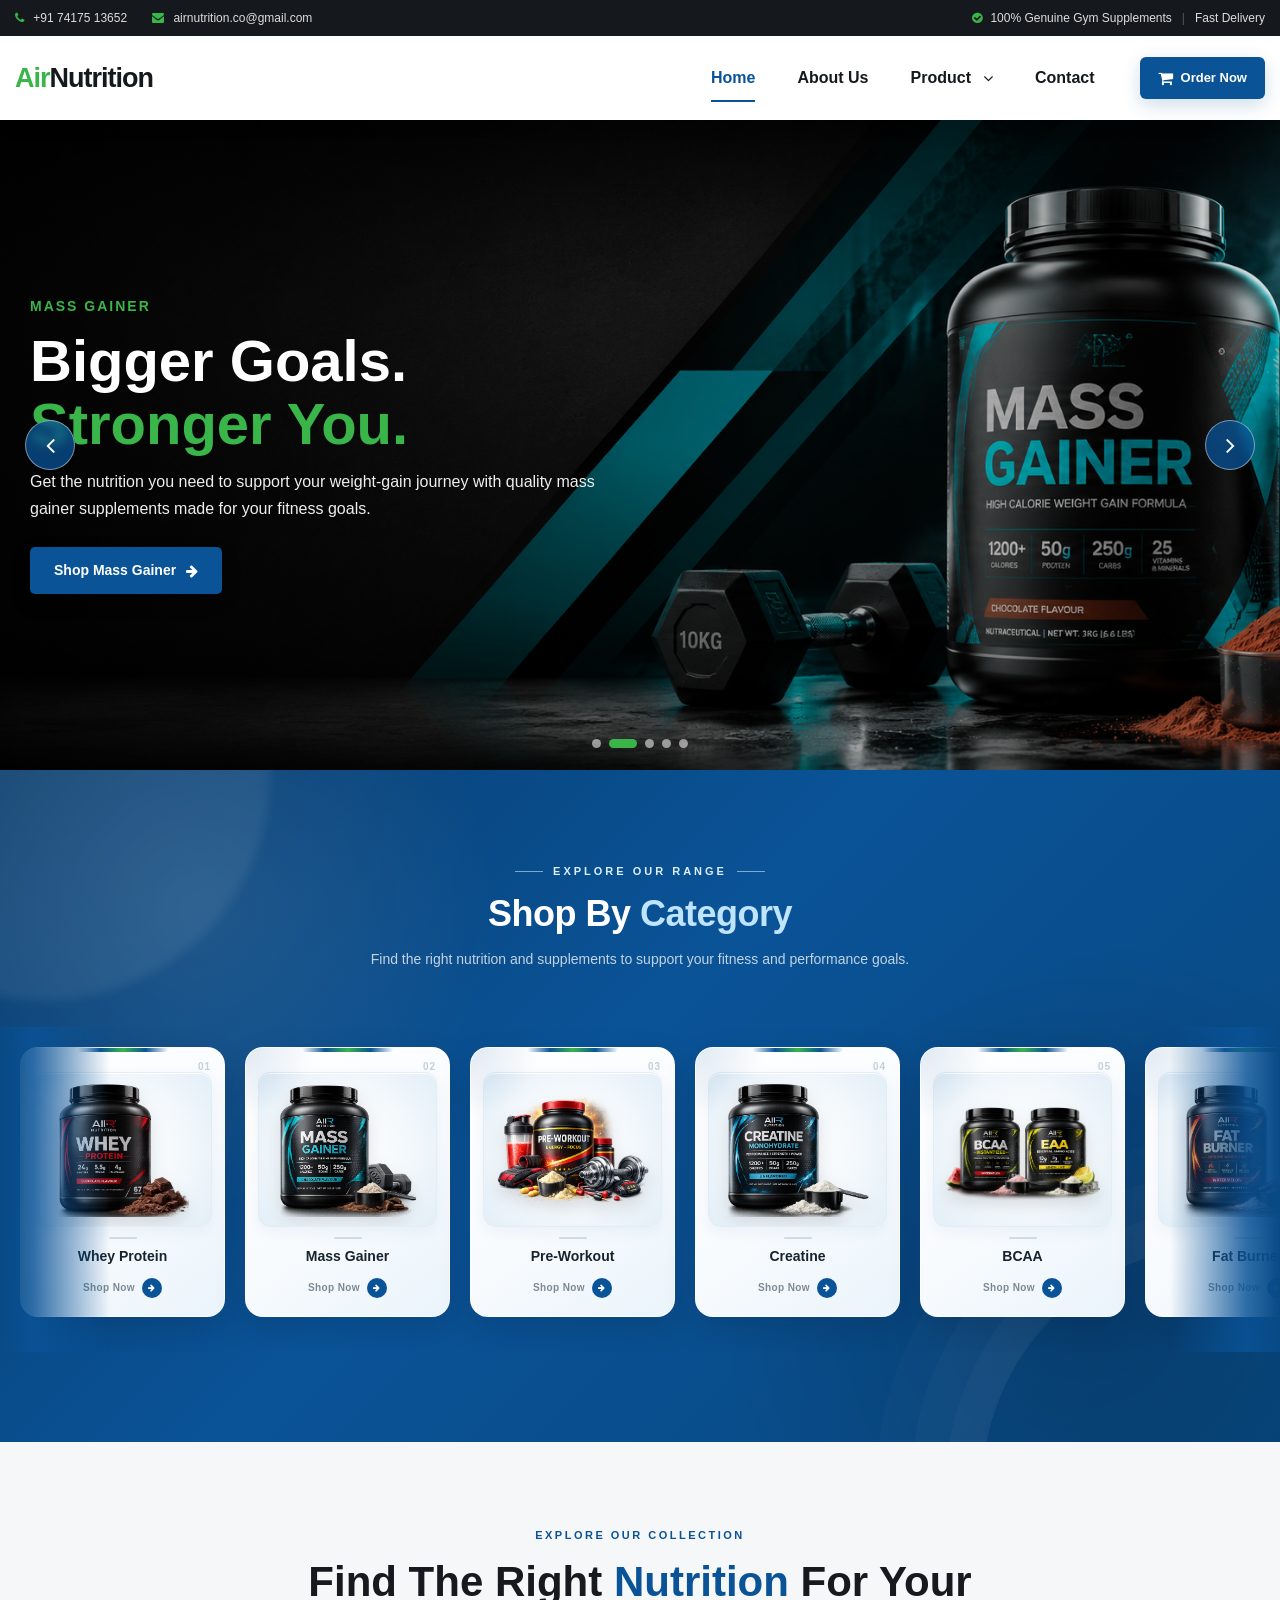
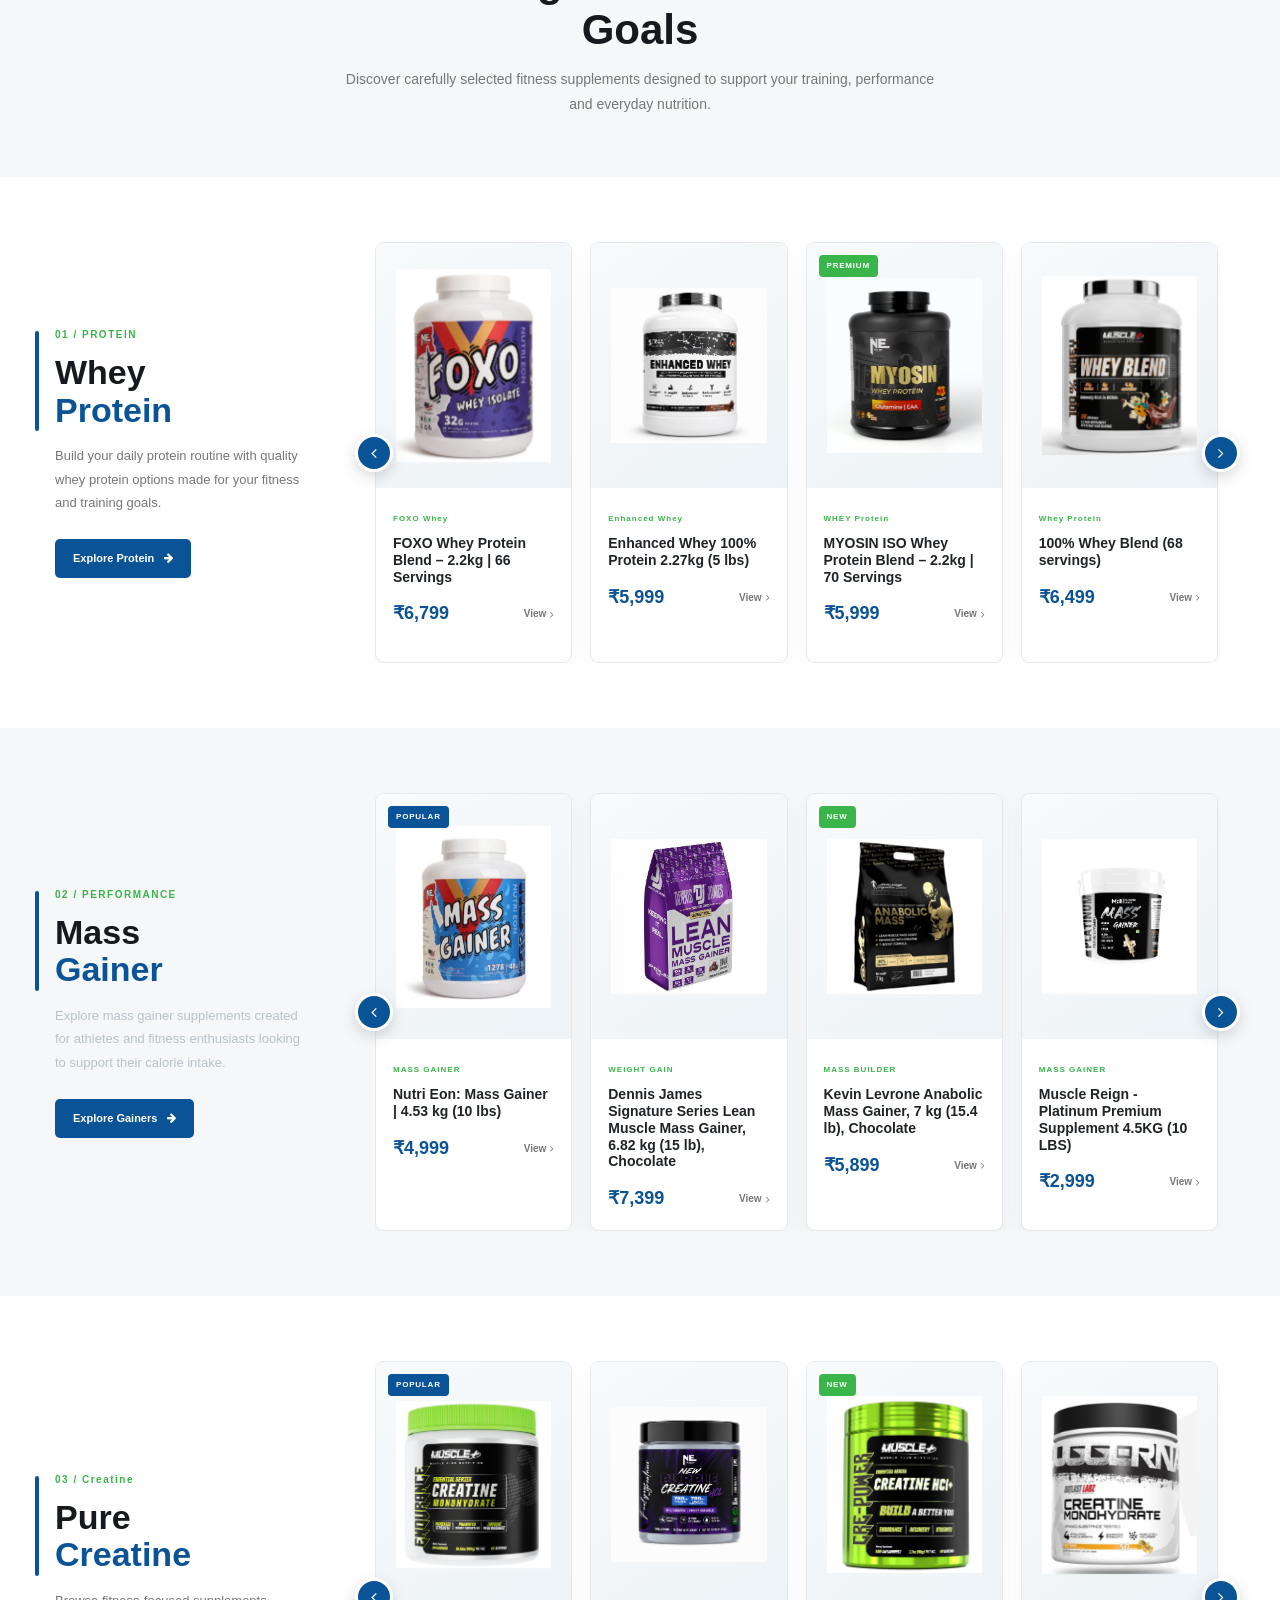
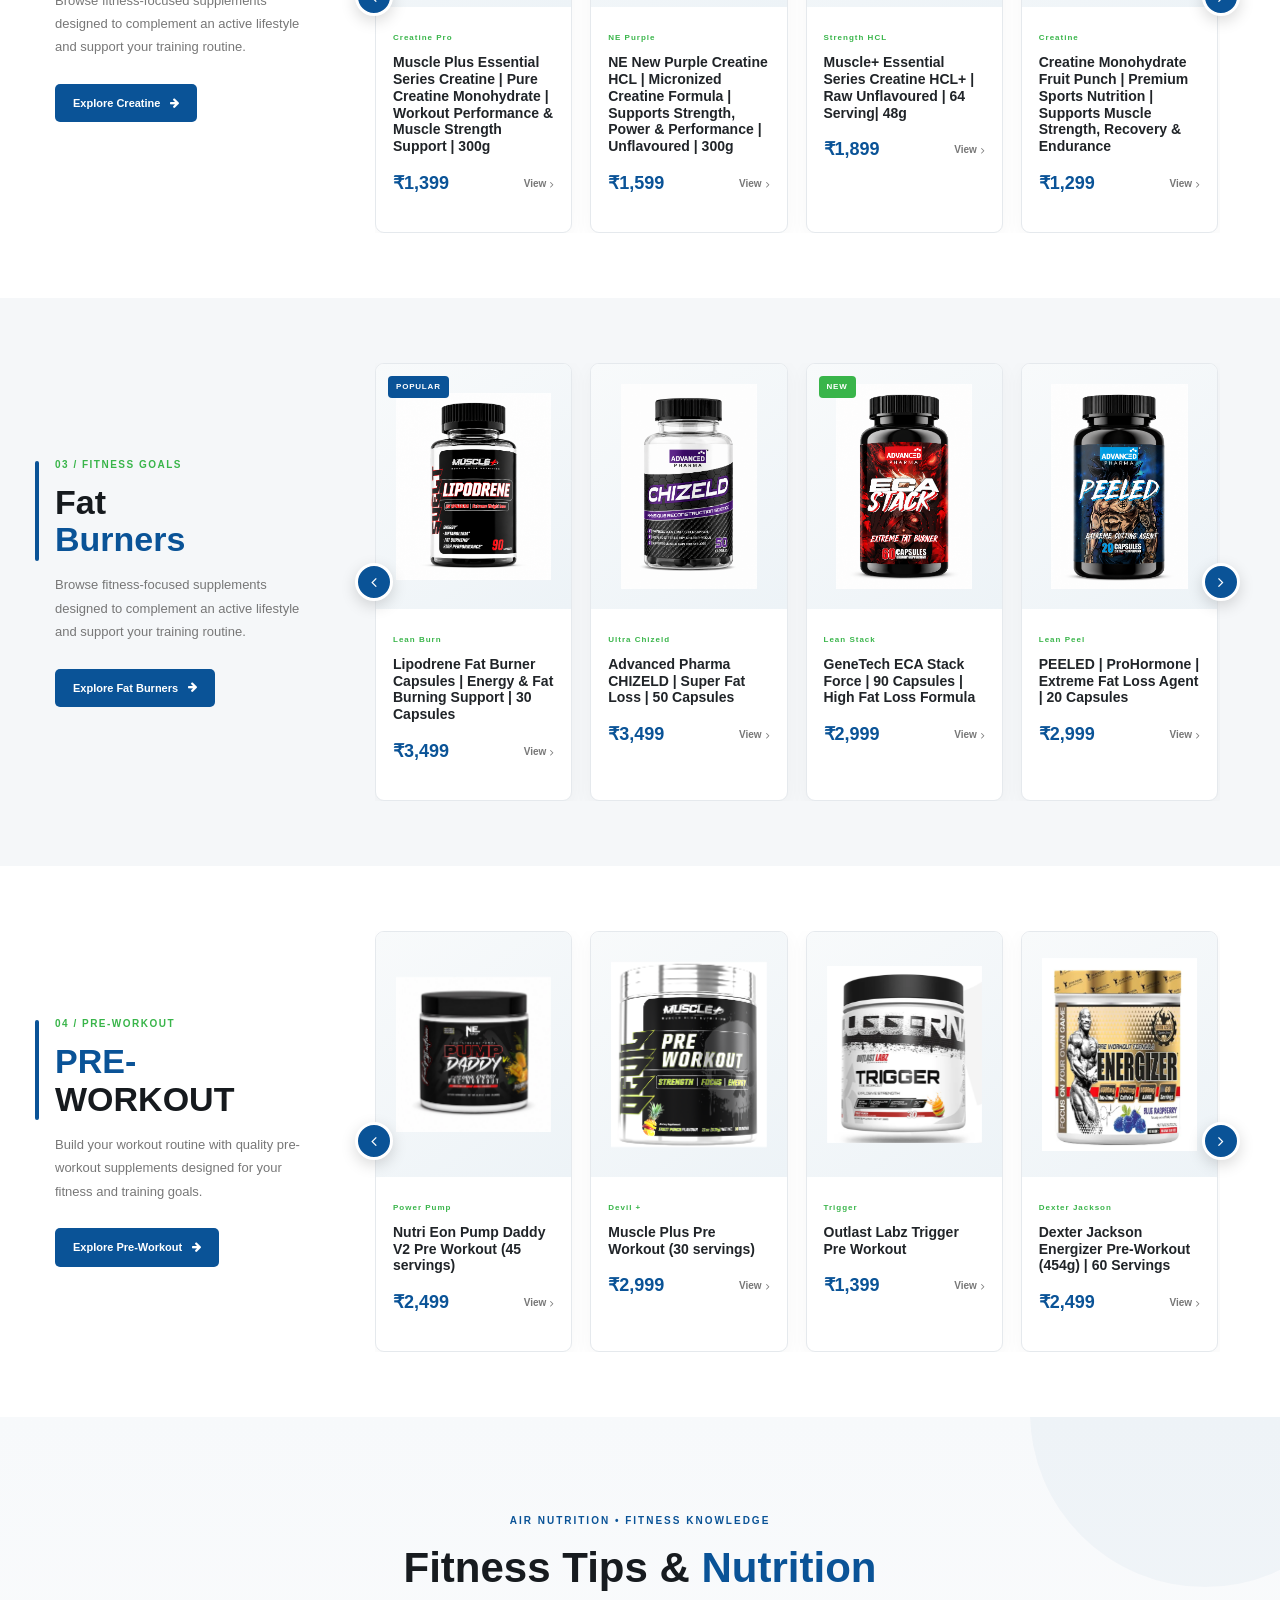
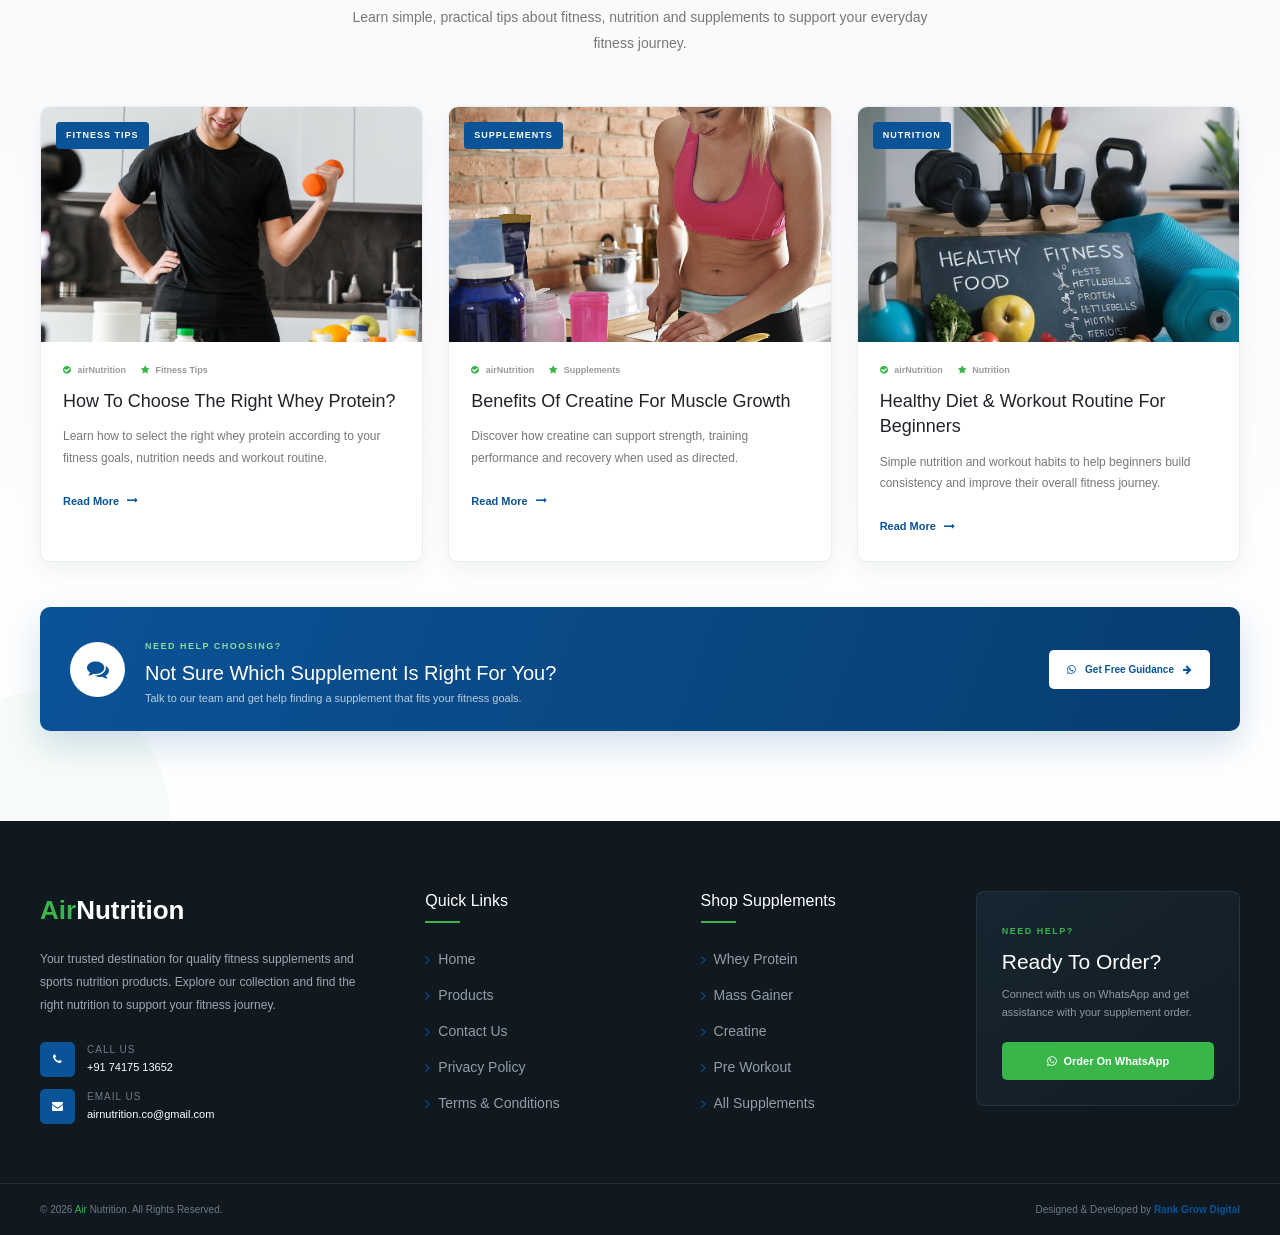
==== commit faa8388c: "creatine" ====
--- a/index.html
+++ b/index.html
@@ -1108,7 +1108,7 @@
                 </div>
             </div>
         </div>
-         <!-- =========================   PART 2 : Creatine New section ========================= -->
+        <!-- =========================   PART 2 : Creatine New section ========================= -->
         <div class="showcase-category">
             <div class="showcase-container">
                 <div class="showcase-category-info">
@@ -1158,7 +1158,8 @@
                                     Creatine Pro
                                 </span>
                                 <h4>
-                                    Muscle Plus Essential Series Creatine | Pure Creatine Monohydrate | Workout Performance & Muscle Strength Support | 300g
+                                    Muscle Plus Essential Series Creatine | Pure Creatine Monohydrate | Workout
+                                    Performance & Muscle Strength Support | 300g
                                 </h4>
                                 <div class="showcase-product-bottom">
                                     <strong>
@@ -1173,8 +1174,8 @@
                         </article>
                         <!-- PRODUCT 2 -->
                         <article class="showcase-product-card"
-                            data-product="NE New Purple Creatine HCL | Micronized Creatine Formula | Supports Strength, Power & Performance | Unflavoured | 300g" data-price=" ₹1,599"
-                            data-category=" NE Purple">
+                            data-product="NE New Purple Creatine HCL | Micronized Creatine Formula | Supports Strength, Power & Performance | Unflavoured | 300g"
+                            data-price=" ₹1,599" data-category=" NE Purple">
                             <div class="showcase-product-image">
                                 <div class="product-image-hover">
                                     <img src="img/product/creatineNEEE.png" alt="Advanced Pharma CHIZELD"
@@ -1192,7 +1193,8 @@
                                     NE Purple
                                 </span>
                                 <h4>
-                                    NE New Purple Creatine HCL | Micronized Creatine Formula | Supports Strength, Power & Performance | Unflavoured | 300g
+                                    NE New Purple Creatine HCL | Micronized Creatine Formula | Supports Strength, Power
+                                    & Performance | Unflavoured | 300g
                                 </h4>
                                 <div class="showcase-product-bottom">
                                     <strong>
@@ -1226,7 +1228,7 @@
                             </div>
                             <div class="showcase-product-info">
                                 <span>
-                                  Strength HCL
+                                    Strength HCL
                                 </span>
                                 <h4>
                                     Muscle+ Essential Series Creatine HCL+ | Raw Unflavoured | 64 Serving| 48g
@@ -1242,9 +1244,8 @@
                                 </div>
                             </div>
                         </article>
-                         <article class="showcase-product-card"
-                            data-product="Creatine Monohydrate (Fruit Punch)" data-price=" ₹1,299"
-                            data-category="Creatine">
+                        <article class="showcase-product-card" data-product="Creatine Monohydrate (Fruit Punch)"
+                            data-price=" ₹1,299" data-category="Creatine">
                             <div class="showcase-product-image">
                                 <div class="product-image-hover">
                                     <img src="img/product/trigger_creatine.png" alt="Advanced Pharma CHIZELD"
@@ -1259,10 +1260,11 @@
                             </div>
                             <div class="showcase-product-info">
                                 <span>
-                                    Creatine 
+                                    Creatine
                                 </span>
                                 <h4>
-                                    Creatine Monohydrate Fruit Punch | Premium Sports Nutrition | Supports Muscle Strength, Recovery & Endurance
+                                    Creatine Monohydrate Fruit Punch | Premium Sports Nutrition | Supports Muscle
+                                    Strength, Recovery & Endurance
                                 </h4>
                                 <div class="showcase-product-bottom">
                                     <strong>
@@ -1277,11 +1279,11 @@
                         </article>
                         <!-- PRODUCT 4 -->
                         <article class="showcase-product-card"
-                            data-product="PEELED | ProHormone | Extreme Fat Loss Agent | 20 Capsules"
-                            data-price="₹2,999" data-category="Fat Burner">
-                            <div class="showcase-product-image">
-                                <div class="product-image-hover">
-                                    <img src="img/product/peeled.png" alt="PEELED Fat Loss Agent"
+                            data-product="Dexter Jackson Signature Series Creatine Powder | Builds Muscle Endurance & Helps To Increase Strength | 100 Servings,300Gm"
+                            data-price="₹1,249" data-category="Dexter Jackson">
+                            <div class="showcase-product-image">
+                                <div class="product-image-hover">
+                                    <img src="img/product/creatine_daxter.png" alt="PEELED Fat Loss Agent"
                                         class="product-img-main">
                                     <img src="img/product/pelled.png" alt="PEELED Fat Loss Agent"
                                         class="product-img-hover">
@@ -1293,16 +1295,15 @@
                             </div>
                             <div class="showcase-product-info">
                                 <span>
-                                    Lean Peel
+                                    Dexter Jackson
                                 </span>
                                 <h4>
-                                    PEELED | ProHormone |
-                                    Extreme Fat Loss Agent |
-                                    20 Capsules
-                                </h4>
-                                <div class="showcase-product-bottom">
-                                    <strong>
-                                        ₹2,999
+                                    Dexter Jackson Signature Series Creatine Powder | Builds Muscle Endurance & Helps To
+                                    Increase Strength | 100 Servings,300Gm
+                                </h4>
+                                <div class="showcase-product-bottom">
+                                    <strong>
+                                        ₹1,249
                                     </strong>
                                     <a href="javascript:void(0)" onclick="openWhatsAppFromCard(this)">
                                         View
@@ -1313,11 +1314,11 @@
                         </article>
                         <!-- PRODUCT 5 -->
                         <article class="showcase-product-card"
-                            data-product="GENETRECH Advanced Performance Formula | Premium Fitness Supplement | Energy & Endurance Support"
-                            data-price="₹2,999" data-category="Fat Burner">
-                            <div class="showcase-product-image">
-                                <div class="product-image-hover">
-                                    <img src="img/product/genetech.png" alt="GENETRECH Advanced Performance Formula"
+                            data-product="Pole Nutrition Creatine Monohydrate - Micronized Powder | Unflavored 300g |Enhanced strength & endurance"
+                            data-price="₹1,249" data-category=" Pole Creatine">
+                            <div class="showcase-product-image">
+                                <div class="product-image-hover">
+                                    <img src="img/product/creatine_pole.png" alt="GENETRECH Advanced Performance Formula"
                                         class="product-img-main">
                                     <img src="img/product/genetecheca.png" alt="GENETRECH Advanced Performance Formula"
                                         class="product-img-hover">
@@ -1329,16 +1330,14 @@
                             </div>
                             <div class="showcase-product-info">
                                 <span>
-                                    Elite Formula
+                                    Pole Creatine
                                 </span>
                                 <h4>
-                                    GENETRECH Advanced Performance Formula |
-                                    Premium Fitness Supplement |
-                                    Energy & Endurance Support
-                                </h4>
-                                <div class="showcase-product-bottom">
-                                    <strong>
-                                        ₹2,999
+                                    Pole Nutrition Creatine Monohydrate - Micronized Powder | Unflavored 300g |Enhanced strength & endurance
+                                </h4>
+                                <div class="showcase-product-bottom">
+                                    <strong>
+                                        ₹1,249
                                     </strong>
                                     <a href="javascript:void(0)" onclick="openWhatsAppFromCard(this)">
                                         View
@@ -1348,11 +1347,11 @@
                             </div>
                         </article>
                         <article class="showcase-product-card"
-                            data-product="King Cobra High Thermogenic | Fat Burner (30 servings)"
-                            data-price="₹2,999" data-category="King Cobra">
-                            <div class="showcase-product-image">
-                                <div class="product-image-hover">
-                                    <img src="img/product/kingkobra.png" alt="GENETRECH Advanced Performance Formula"
+                            data-product="Larry Wheels Tri Creatine Powder Watermelon | 250g | 62 Servings | Monohydrate, HCl & Nitrate Blend" data-price="₹1,349"
+                            data-category="Larry Wheels">
+                            <div class="showcase-product-image">
+                                <div class="product-image-hover">
+                                    <img src="img/product/creatine_larry.png" alt="GENETRECH Advanced Performance Formula"
                                         class="product-img-main">
                                     <img src="img/product/cobraaaa.png" alt="GENETRECH Advanced Performance Formula"
                                         class="product-img-hover">
@@ -1364,13 +1363,13 @@
                             </div>
                             <div class="showcase-product-info">
                                 <span>
-                                    KING COBRA
-                                </span>
-                                <h4> King Cobra High Thermogenic | Fat Burner (30 servings)
-                                </h4>
-                                <div class="showcase-product-bottom">
-                                    <strong>
-                                        ₹2,999
+                                    Larry Wheels
+                                </span>
+                                <h4> Larry Wheels Tri Creatine Powder Watermelon | 250g | 62 Servings | Monohydrate, HCl & Nitrate Blend
+                                </h4>
+                                <div class="showcase-product-bottom">
+                                    <strong>
+                                        ₹1,349
                                     </strong>
                                     <a href="javascript:void(0)" onclick="openWhatsAppFromCard(this)">
                                         View
@@ -1599,8 +1598,8 @@
                             </div>
                         </article>
                         <article class="showcase-product-card"
-                            data-product="King Cobra High Thermogenic | Fat Burner (30 servings)"
-                            data-price="₹2,999" data-category="King Cobra">
+                            data-product="King Cobra High Thermogenic | Fat Burner (30 servings)" data-price="₹2,999"
+                            data-category="King Cobra">
                             <div class="showcase-product-image">
                                 <div class="product-image-hover">
                                     <img src="img/product/kingkobra.png" alt="GENETRECH Advanced Performance Formula"
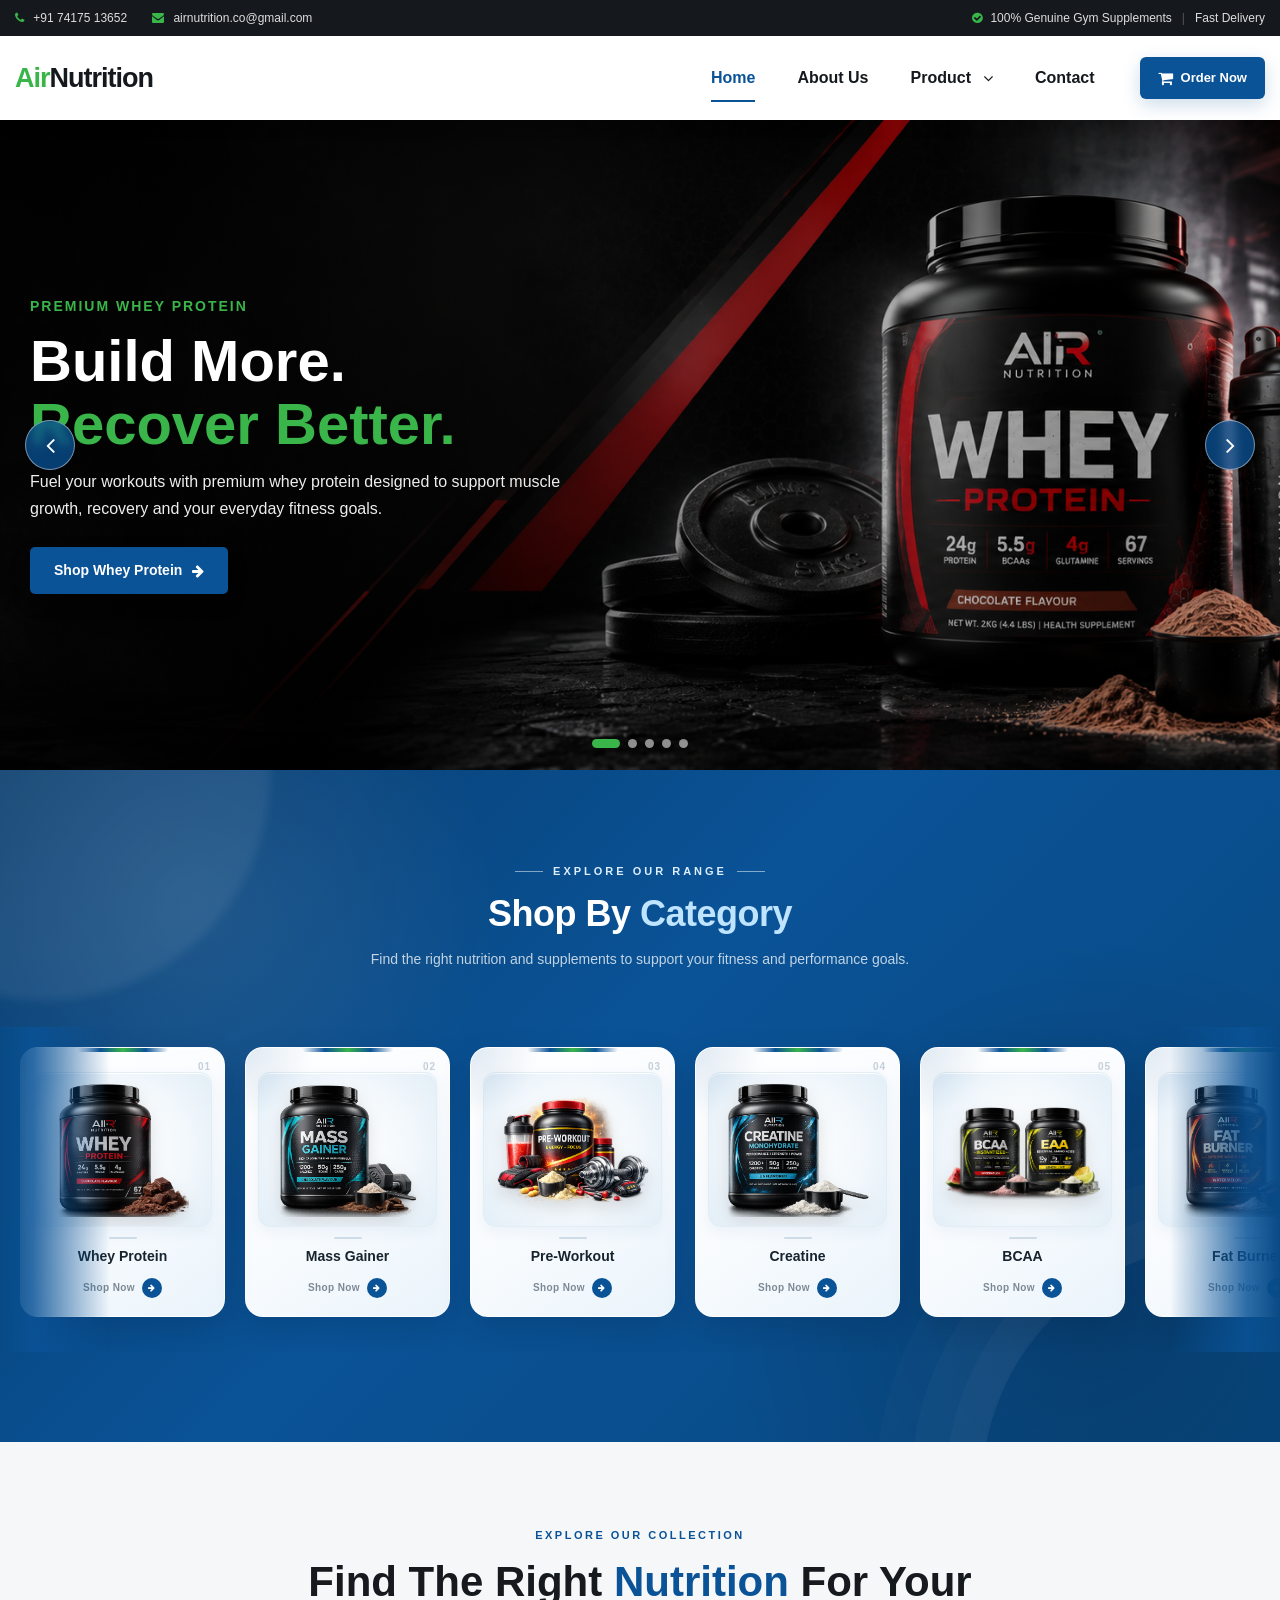
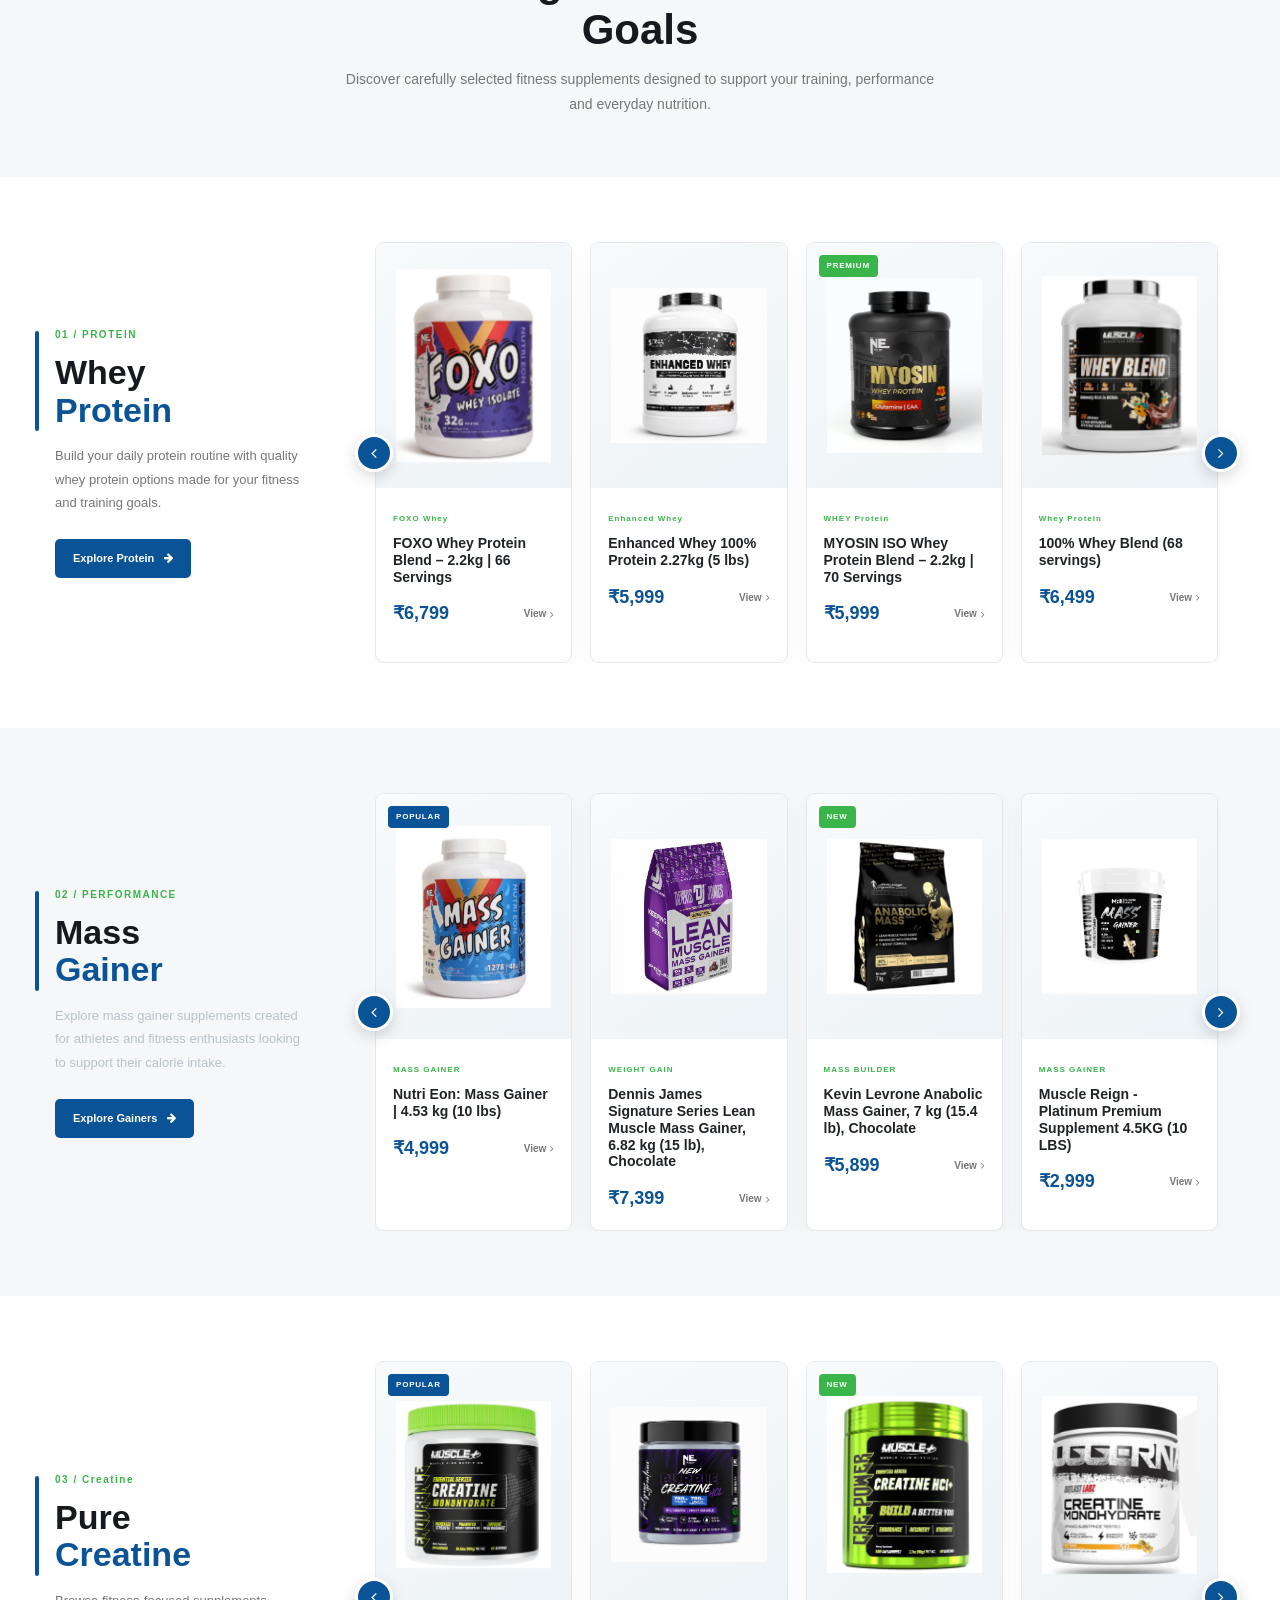
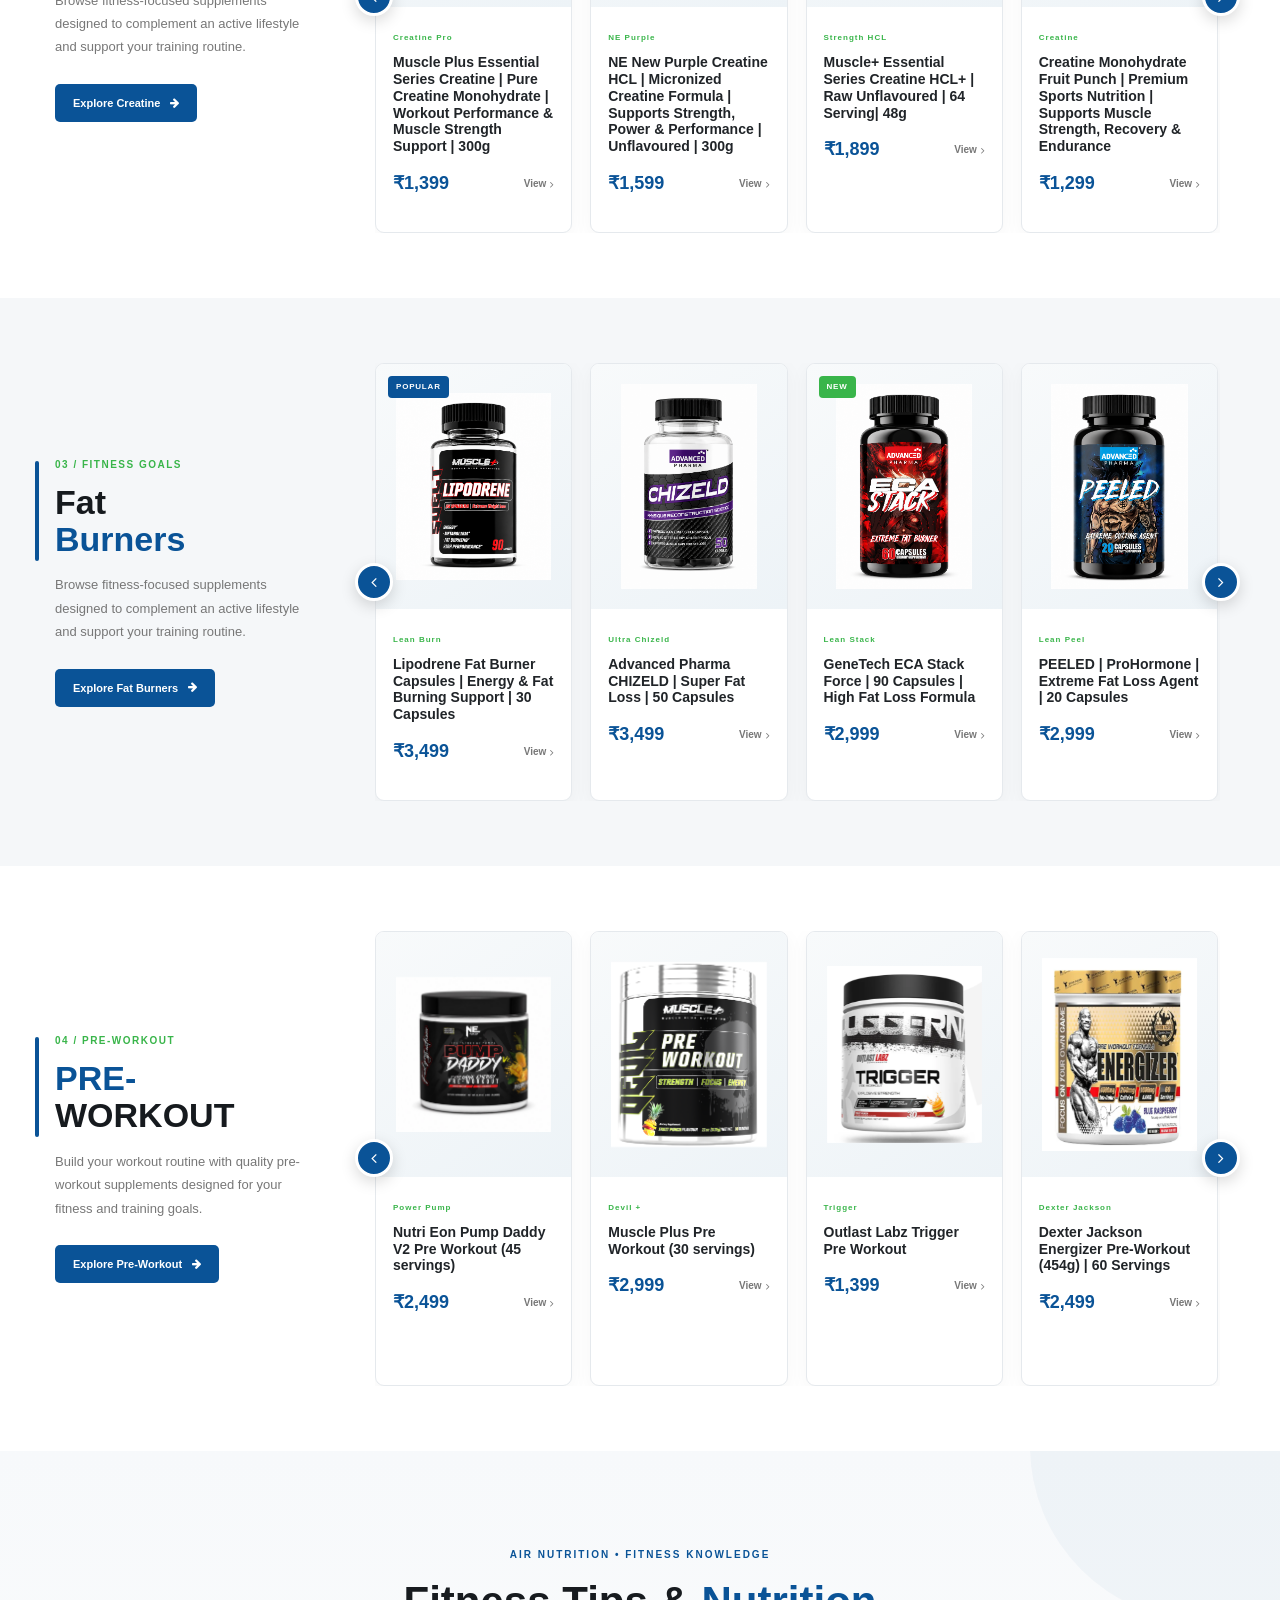
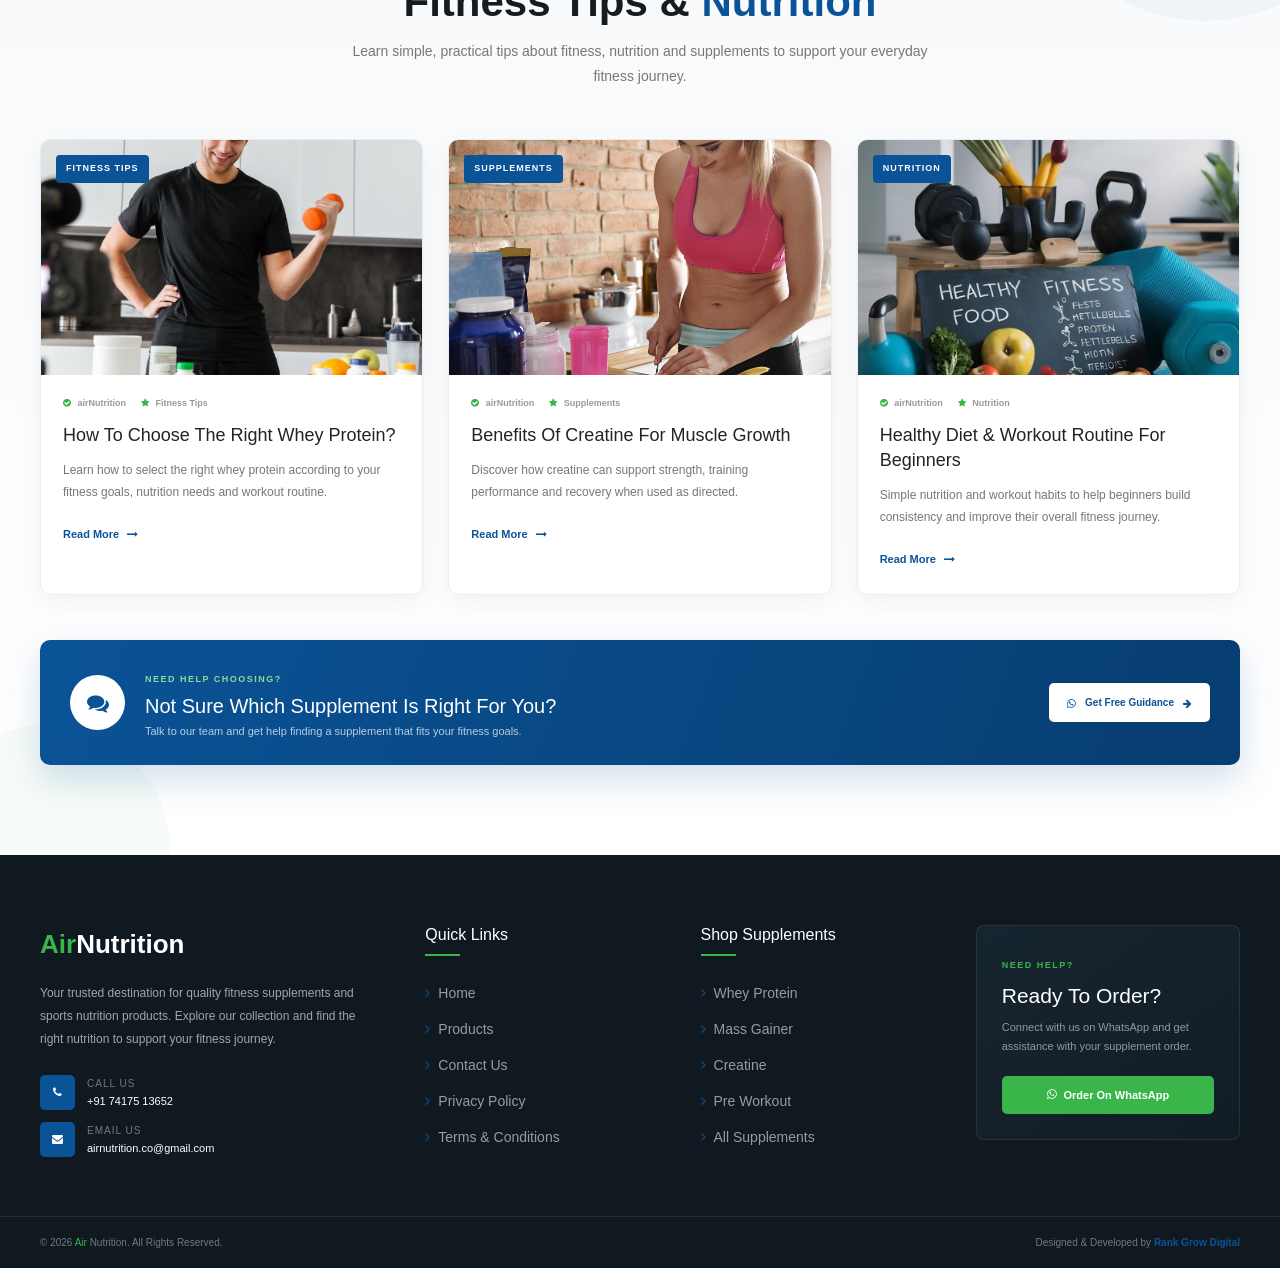
==== commit d4be796f: "add product new" ====
--- a/index.html
+++ b/index.html
@@ -1318,8 +1318,8 @@
                             data-price="₹1,249" data-category=" Pole Creatine">
                             <div class="showcase-product-image">
                                 <div class="product-image-hover">
-                                    <img src="img/product/creatine_pole.png" alt="GENETRECH Advanced Performance Formula"
-                                        class="product-img-main">
+                                    <img src="img/product/creatine_pole.png"
+                                        alt="GENETRECH Advanced Performance Formula" class="product-img-main">
                                     <img src="img/product/genetecheca.png" alt="GENETRECH Advanced Performance Formula"
                                         class="product-img-hover">
                                 </div>
@@ -1333,7 +1333,8 @@
                                     Pole Creatine
                                 </span>
                                 <h4>
-                                    Pole Nutrition Creatine Monohydrate - Micronized Powder | Unflavored 300g |Enhanced strength & endurance
+                                    Pole Nutrition Creatine Monohydrate - Micronized Powder | Unflavored 300g |Enhanced
+                                    strength & endurance
                                 </h4>
                                 <div class="showcase-product-bottom">
                                     <strong>
@@ -1347,12 +1348,12 @@
                             </div>
                         </article>
                         <article class="showcase-product-card"
-                            data-product="Larry Wheels Tri Creatine Powder Watermelon | 250g | 62 Servings | Monohydrate, HCl & Nitrate Blend" data-price="₹1,349"
-                            data-category="Larry Wheels">
-                            <div class="showcase-product-image">
-                                <div class="product-image-hover">
-                                    <img src="img/product/creatine_larry.png" alt="GENETRECH Advanced Performance Formula"
-                                        class="product-img-main">
+                            data-product="Larry Wheels Tri Creatine Powder Watermelon | 250g | 62 Servings | Monohydrate, HCl & Nitrate Blend"
+                            data-price="₹1,349" data-category="Larry Wheels">
+                            <div class="showcase-product-image">
+                                <div class="product-image-hover">
+                                    <img src="img/product/creatine_larry.png"
+                                        alt="GENETRECH Advanced Performance Formula" class="product-img-main">
                                     <img src="img/product/cobraaaa.png" alt="GENETRECH Advanced Performance Formula"
                                         class="product-img-hover">
                                 </div>
@@ -1365,7 +1366,8 @@
                                 <span>
                                     Larry Wheels
                                 </span>
-                                <h4> Larry Wheels Tri Creatine Powder Watermelon | 250g | 62 Servings | Monohydrate, HCl & Nitrate Blend
+                                <h4> Larry Wheels Tri Creatine Powder Watermelon | 250g | 62 Servings | Monohydrate, HCl
+                                    & Nitrate Blend
                                 </h4>
                                 <div class="showcase-product-bottom">
                                     <strong>
@@ -1629,6 +1631,40 @@
                                 </div>
                             </div>
                         </article>
+                        <article class="showcase-product-card"
+                            data-product="Killer Bees Fat Burner | 60 Capsules | Weight Management " data-price="₹1,899"
+                            data-category="Killer Bees">
+                            <div class="showcase-product-image">
+                                <div class="product-image-hover">
+                                    <img src="img/product/killerbeesFatburner.png" alt="PEELED Fat Loss Agent"
+                                        class="product-img-main">
+                                    <img src="img/product/pelled.png" alt="killer bees Fat Loss Agent"
+                                        class="product-img-hover">
+                                </div>
+                                <a href="javascript:void(0)" class="quick-view" onclick="openWhatsAppFromCard(this)">
+                                    <i class="fa fa-eye"></i>
+                                    Quick View
+                                </a>
+                            </div>
+                            <div class="showcase-product-info">
+                                <span>
+                                    Killer Bees
+                                </span>
+                                <h4>
+                                    Killer Bees Fat Burner |
+                                    60 Capsules | Weight Management
+                                </h4>
+                                <div class="showcase-product-bottom">
+                                    <strong>
+                                        ₹1,899
+                                    </strong>
+                                    <a href="javascript:void(0)" onclick="openWhatsAppFromCard(this)">
+                                        View
+                                        <i class="fa fa-angle-right"></i>
+                                    </a>
+                                </div>
+                            </div>
+                        </article>
                     </div>
                     <button class="showcase-arrow showcase-next" onclick="moveShowcase('fatburner-products', 1)">
                         <i class="fa fa-angle-right"></i>
@@ -1786,6 +1822,39 @@
                             <div class="showcase-product-info"> <span> Gaspari</span>
                                 <h4>Gaspari Nutrition Aggression Super Pump - 360 Gm </h4>
                                 <div class="showcase-product-bottom"> <strong> ₹1,499</strong> <a
+                                        href="javascript:void(0)" onclick="openWhatsAppFromCard(this)"> View <i
+                                            class="fa fa-angle-right"></i> </a> </div>
+                            </div>
+                        </article>
+                        <article class="showcase-product-card" data-category="Jack 80" data-price="₹1,599"
+                            data-product="Jack 80 High-Stim Pre Workout Powder – Strength, Focus & Energy Booster | Orange Bomb Flavor | 300g">
+                            <div class="showcase-product-image">
+                                <div class="product-image-hover"> <img alt="100% Whey Blend" class="product-img-main"
+                                        src="img/product/jack_preworkout.png" /> <img alt="100% Whey Blend"
+                                        class="product-img-hover" src="img/product/blendd-Photoroom.png" /> </div> <a
+                                    class="quick-view" href="javascript:void(0)" onclick="openWhatsAppFromCard(this)">
+                                    <i class="fa fa-eye"></i> Quick View </a>
+                            </div>
+                            <div class="showcase-product-info"> <span>Jack 80</span>
+                                <h4>Jack 80 High-Stim Pre Workout Powder – Strength, Focus & Energy Booster | Orange
+                                    Bomb Flavor | 300g </h4>
+                                <div class="showcase-product-bottom"> <strong> ₹1,599</strong> <a
+                                        href="javascript:void(0)" onclick="openWhatsAppFromCard(this)"> View <i
+                                            class="fa fa-angle-right"></i> </a> </div>
+                            </div>
+                        </article>
+                         <article class="showcase-product-card" data-category="Bio-Burn" data-price="₹2,999"
+                            data-product="Bio-Burn High Stim Fat Burner Capsules – Appetite Control, Energy Booster & Weight Management | 30 Capsules | 700mg">
+                            <div class="showcase-product-image">
+                                <div class="product-image-hover"> <img alt="100% Whey Blend" class="product-img-main"
+                                        src="img/product/jack_preworkout.png" /> <img alt="100% Whey Blend"
+                                        class="product-img-hover" src="img/product/blendd-Photoroom.png" /> </div> <a
+                                    class="quick-view" href="javascript:void(0)" onclick="openWhatsAppFromCard(this)">
+                                    <i class="fa fa-eye"></i> Quick View </a>
+                            </div>
+                            <div class="showcase-product-info"> <span>Jack 80</span>
+                                <h4>Bio-Burn High Stim Fat Burner Capsules – Appetite Control, Energy Booster & Weight Management | 30 Capsules | 700mg </h4>
+                                <div class="showcase-product-bottom"> <strong> ₹2,999</strong> <a
                                         href="javascript:void(0)" onclick="openWhatsAppFromCard(this)"> View <i
                                             class="fa fa-angle-right"></i> </a> </div>
                             </div>
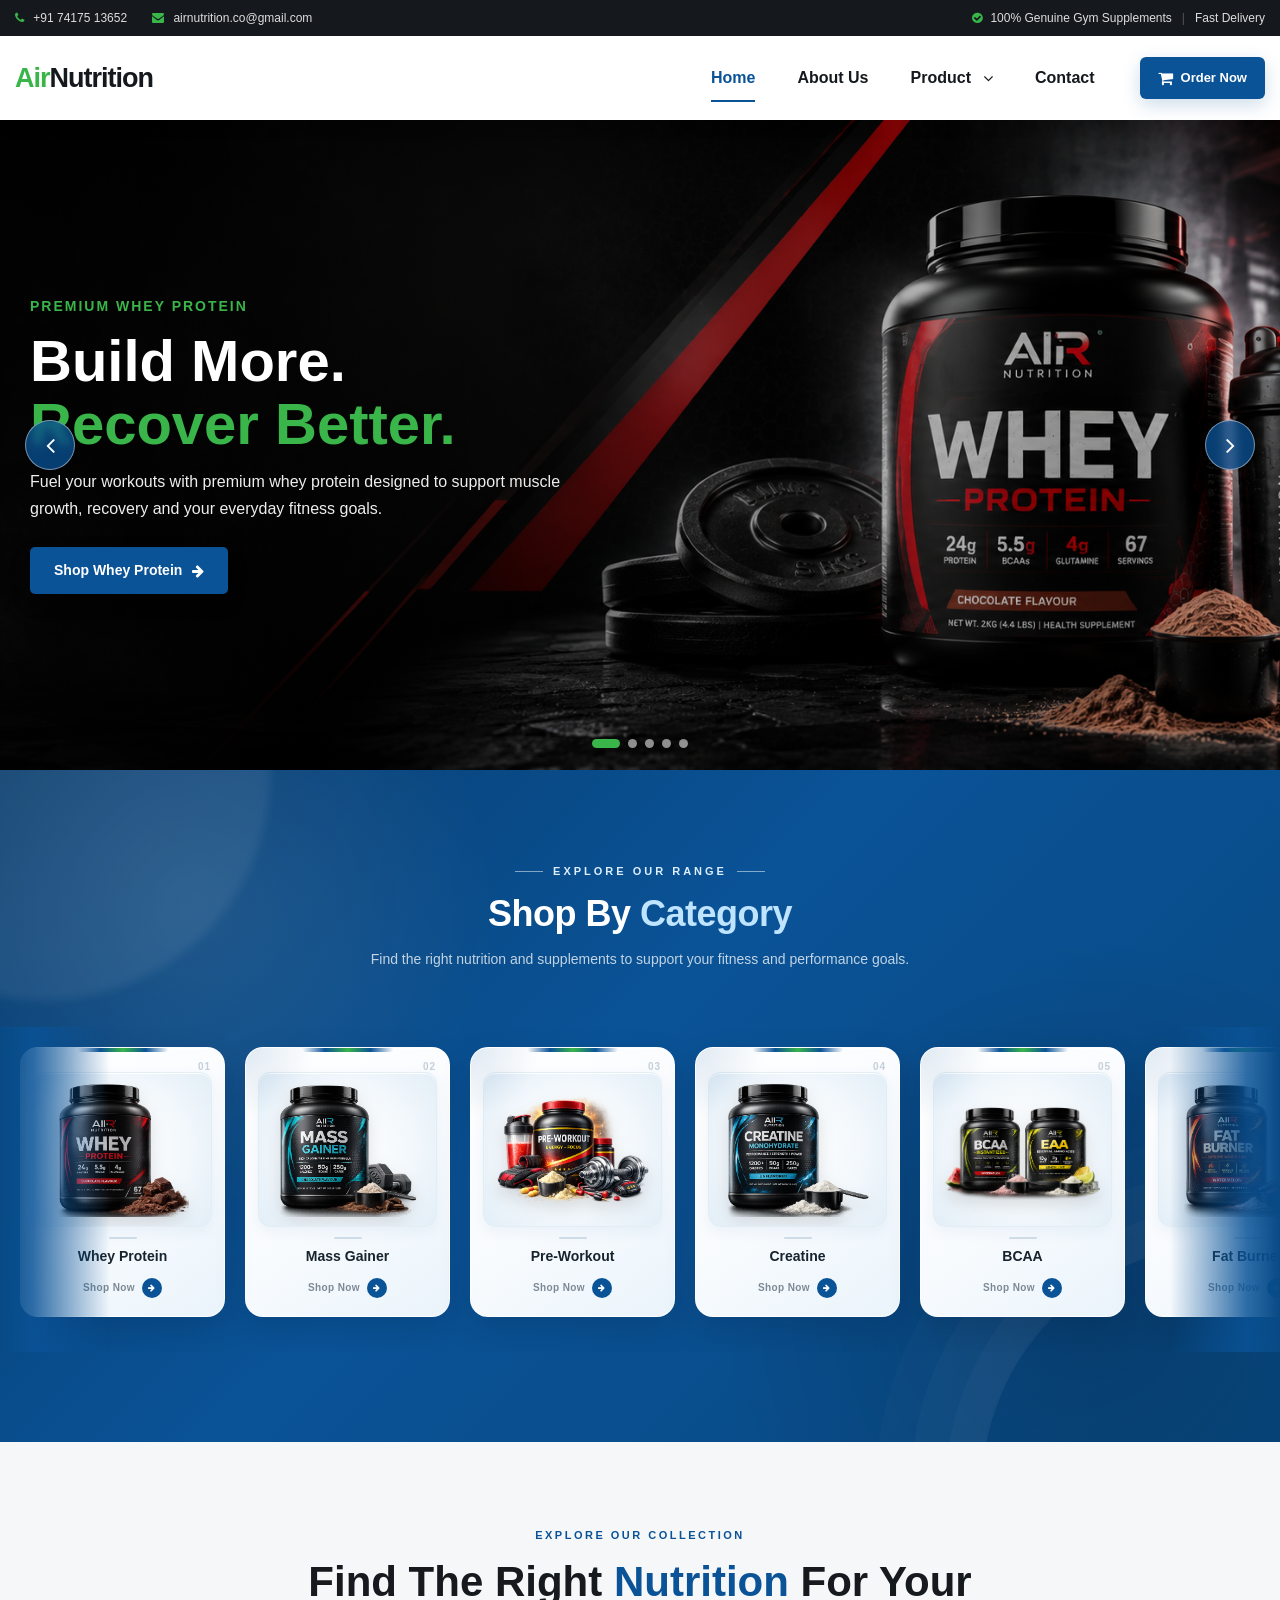
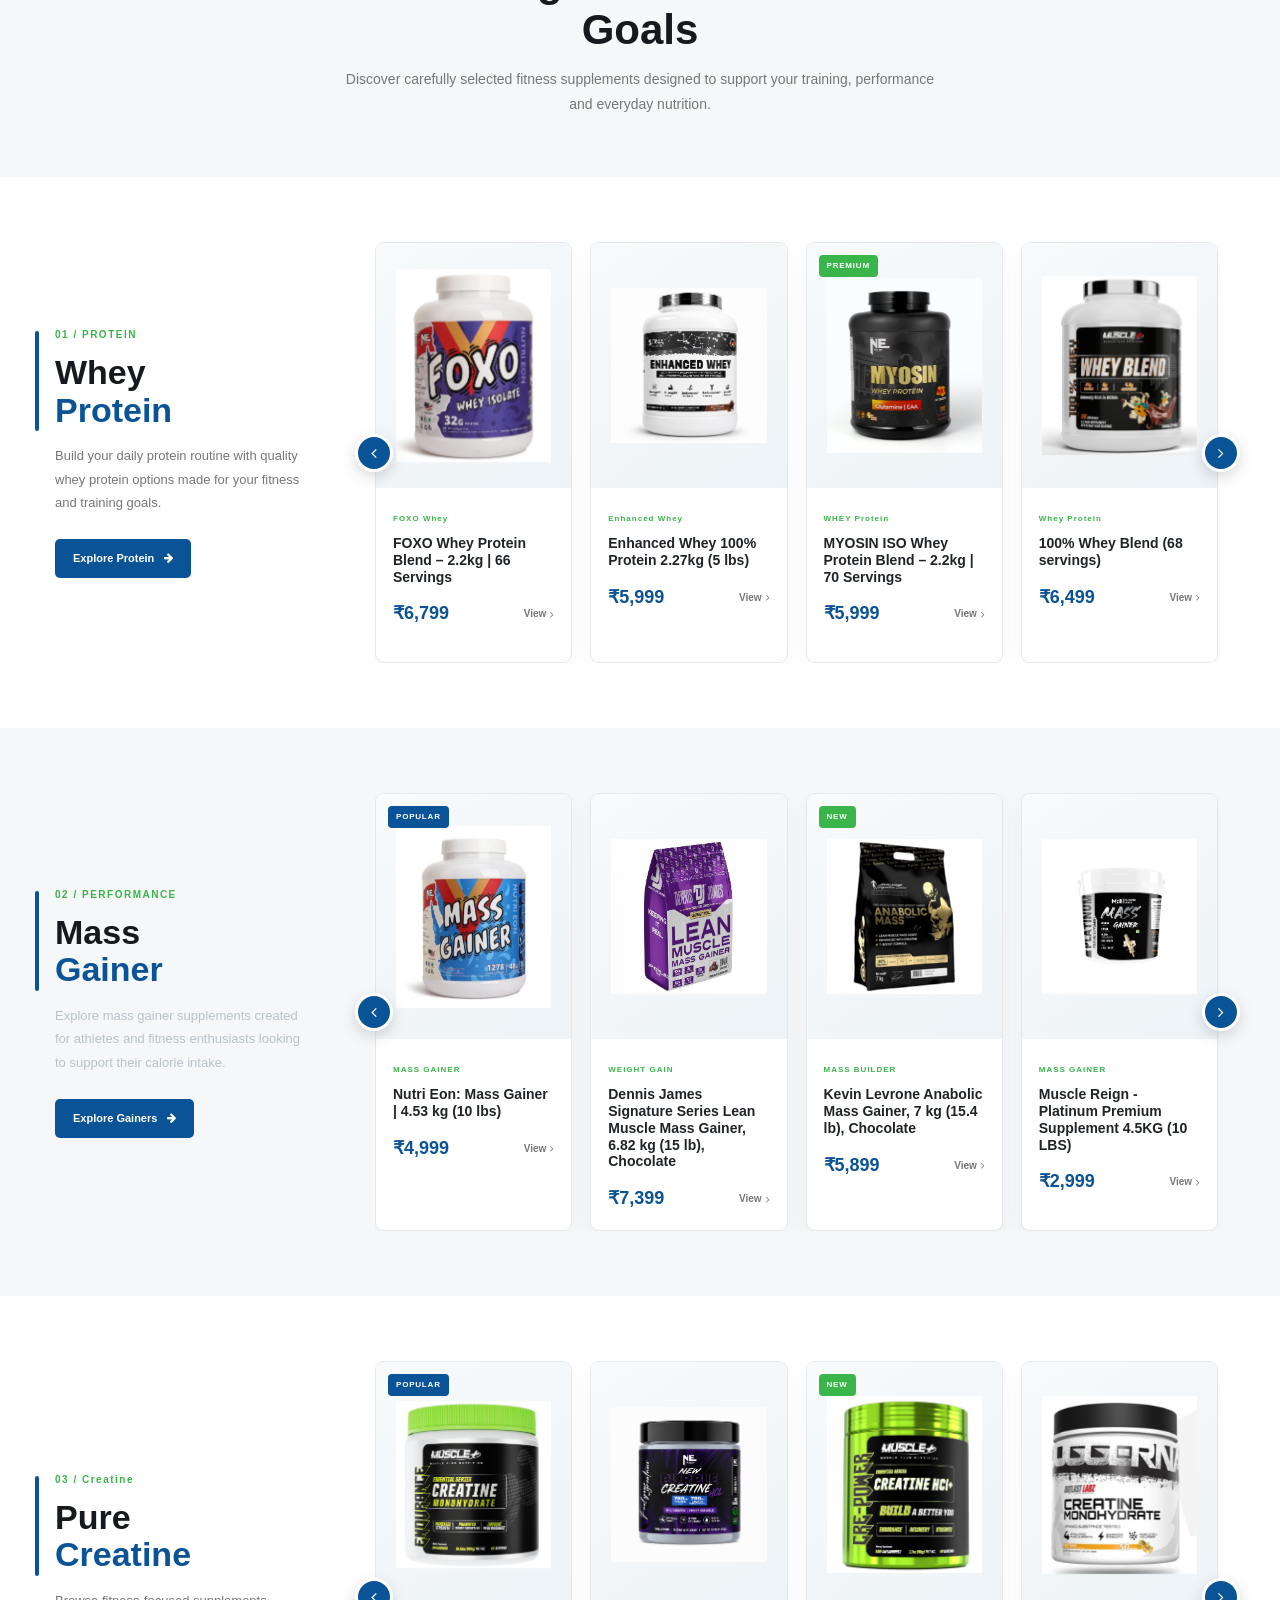
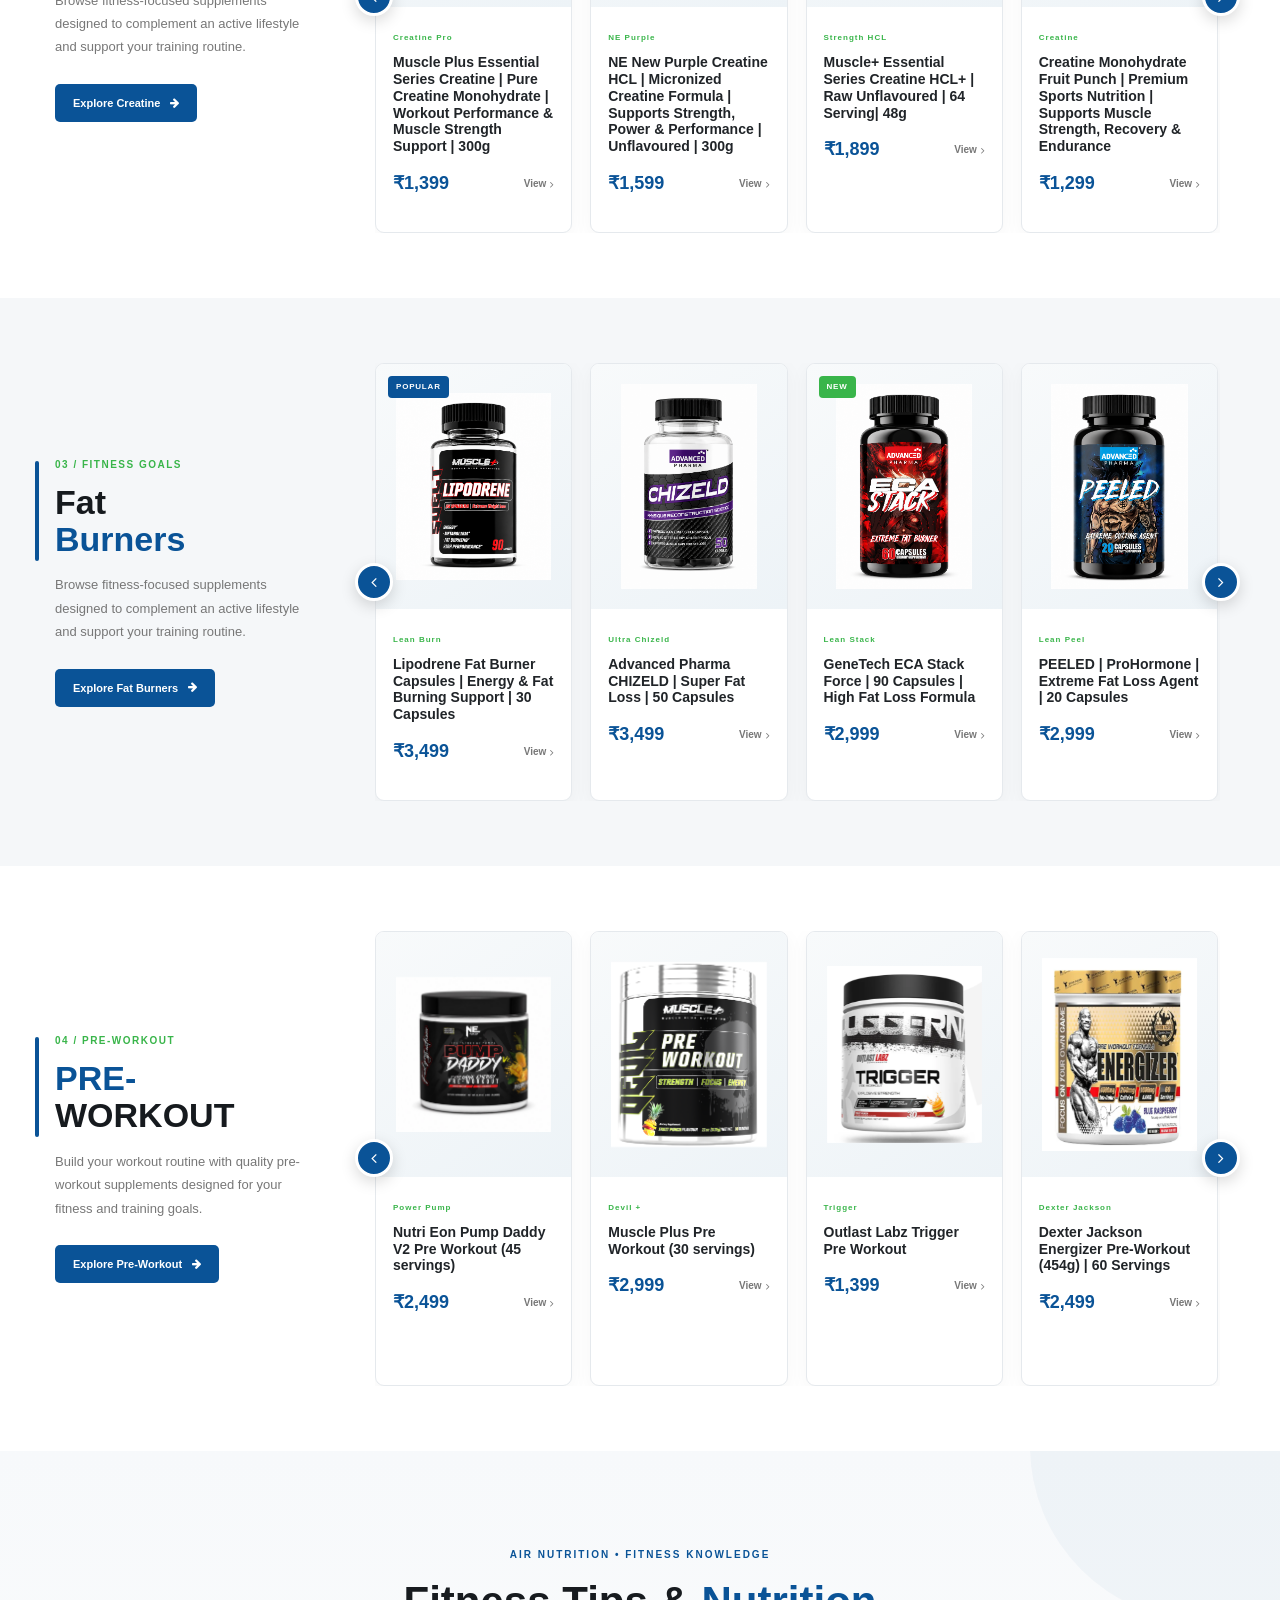
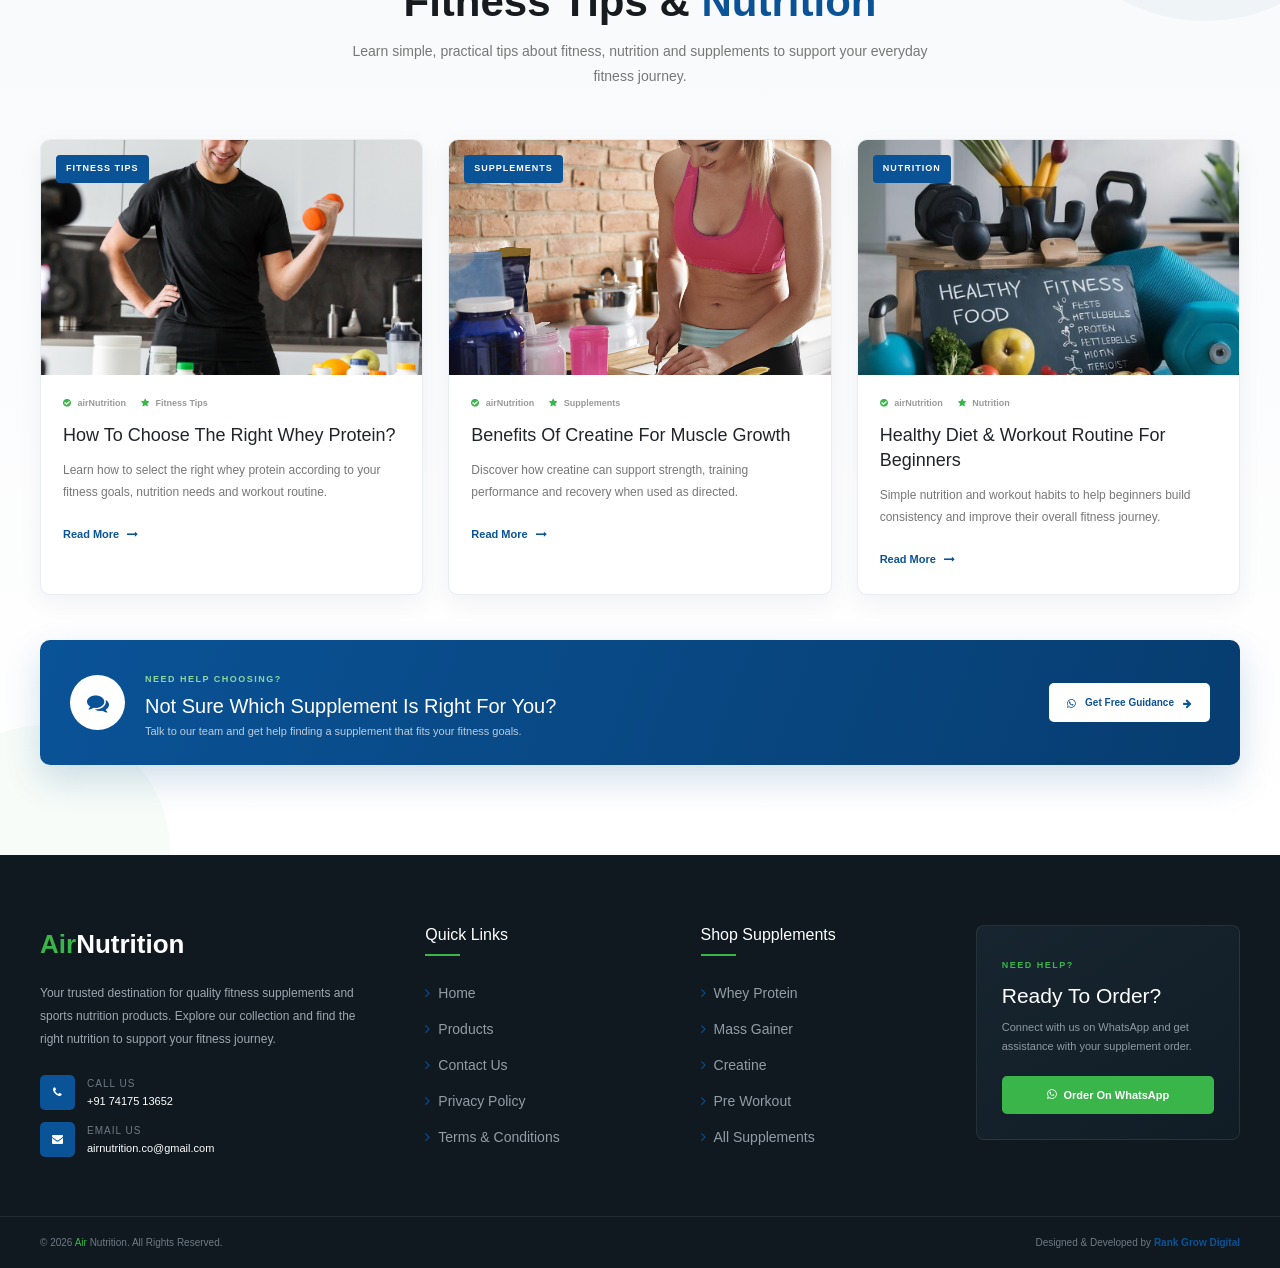
==== commit 50dc5048: "ad prduct" ====
--- a/index.html
+++ b/index.html
@@ -1847,7 +1847,7 @@
                             data-product="Bio-Burn High Stim Fat Burner Capsules – Appetite Control, Energy Booster & Weight Management | 30 Capsules | 700mg">
                             <div class="showcase-product-image">
                                 <div class="product-image-hover"> <img alt="100% Whey Blend" class="product-img-main"
-                                        src="img/product/jack_preworkout.png" /> <img alt="100% Whey Blend"
+                                        src="img/product/bio_burn_burner.png" /> <img alt="100% Whey Blend"
                                         class="product-img-hover" src="img/product/blendd-Photoroom.png" /> </div> <a
                                     class="quick-view" href="javascript:void(0)" onclick="openWhatsAppFromCard(this)">
                                     <i class="fa fa-eye"></i> Quick View </a>
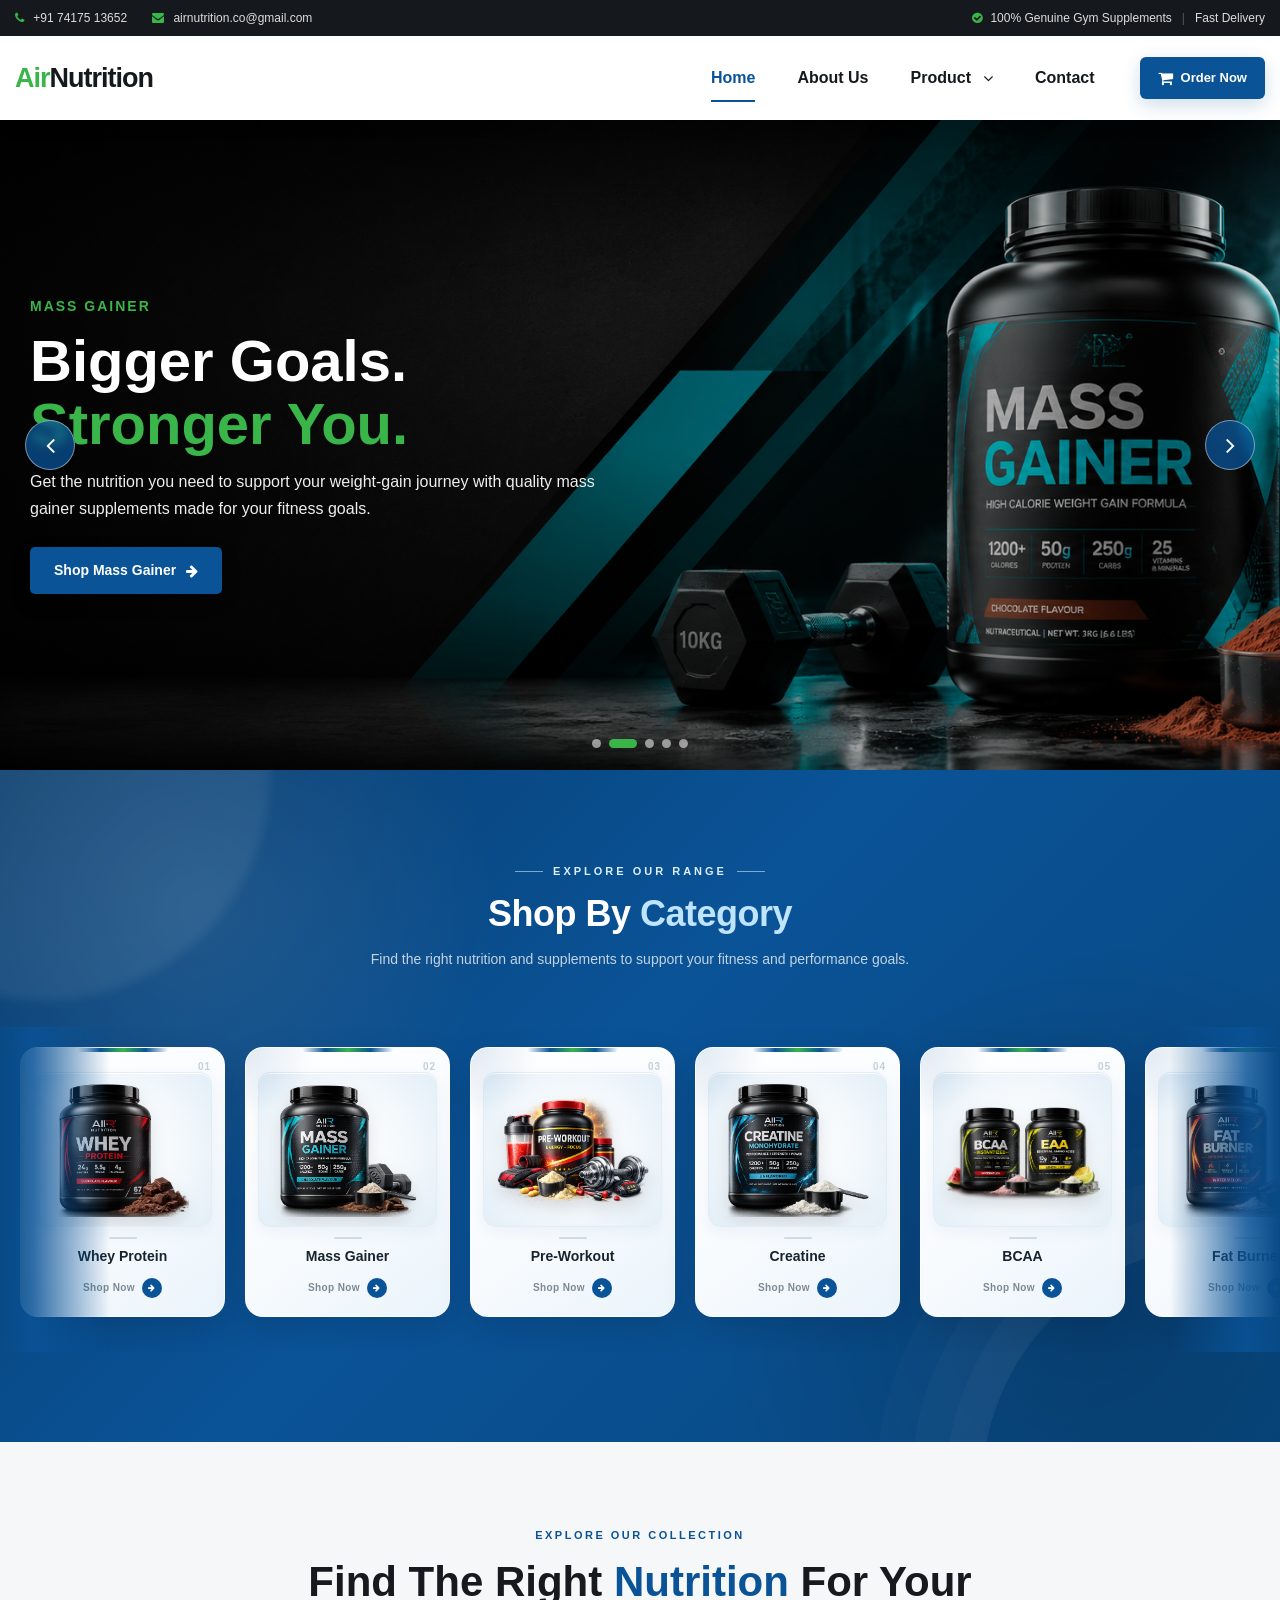
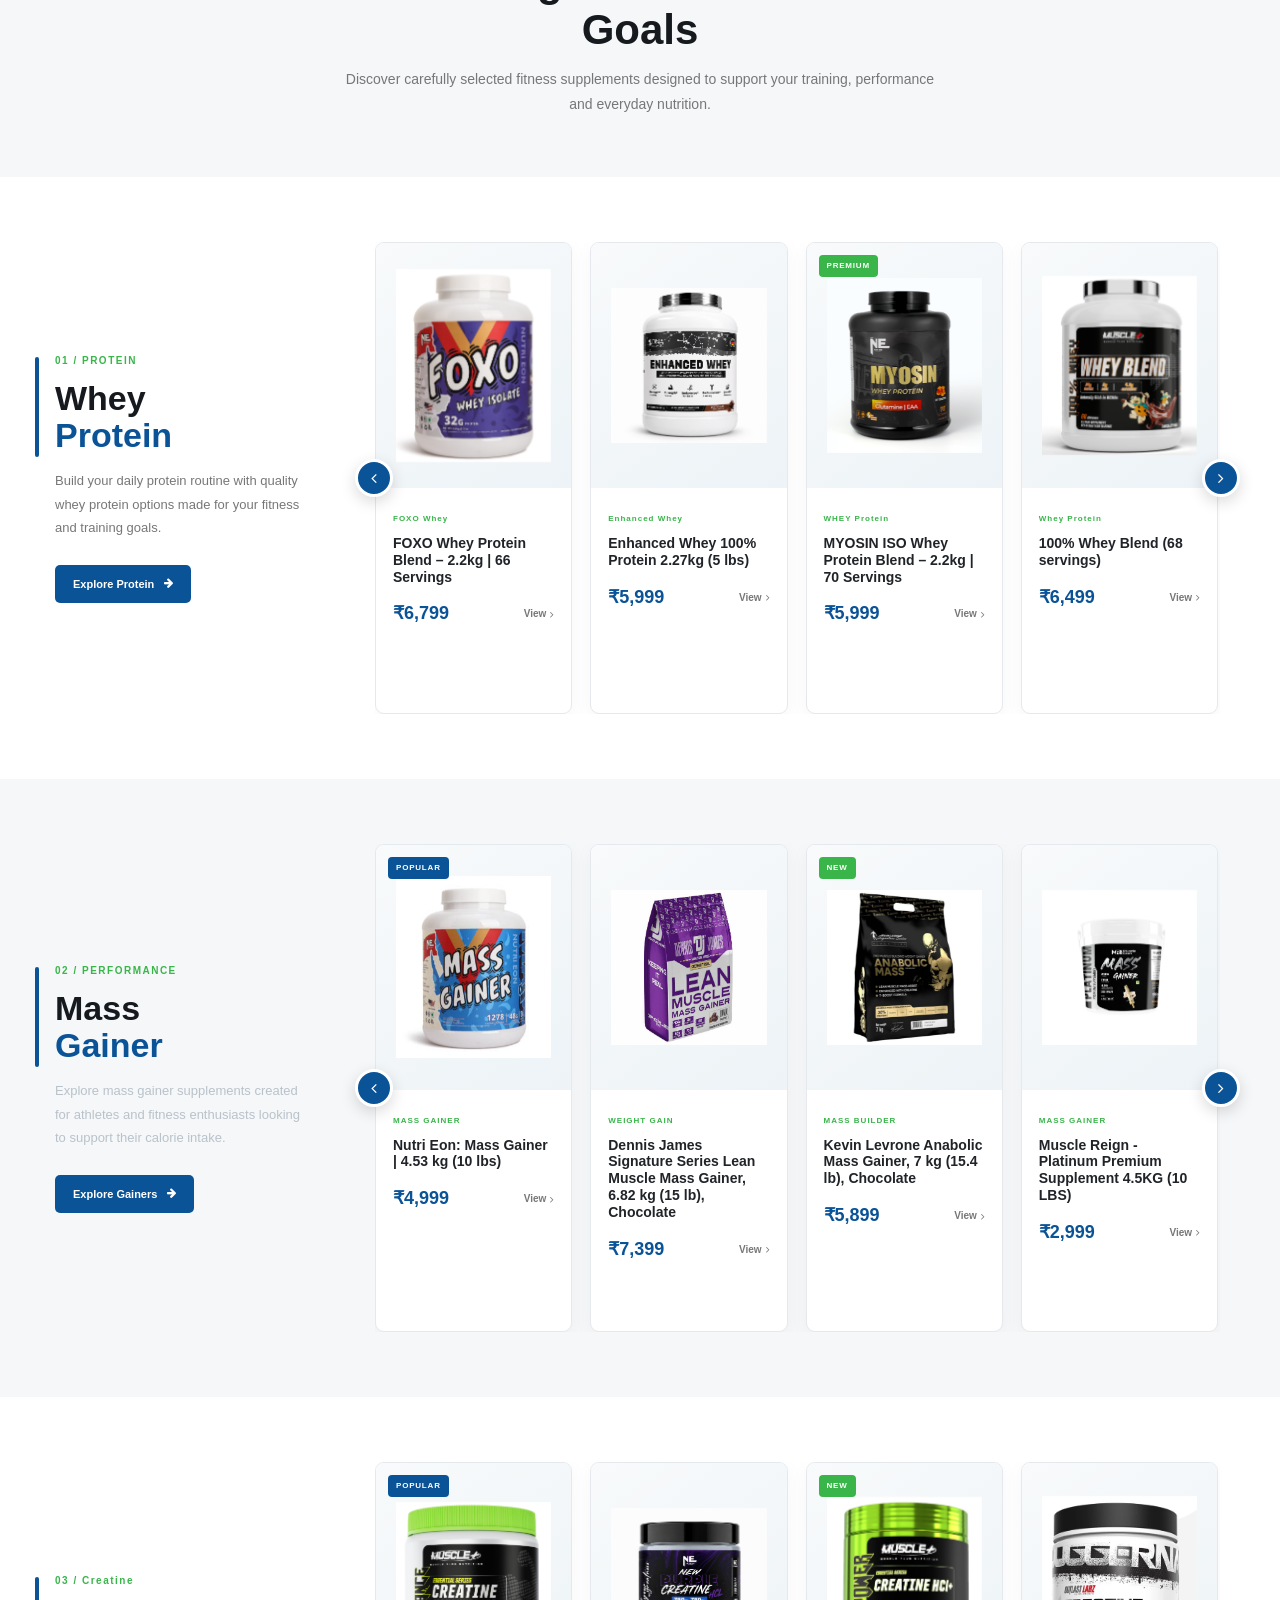
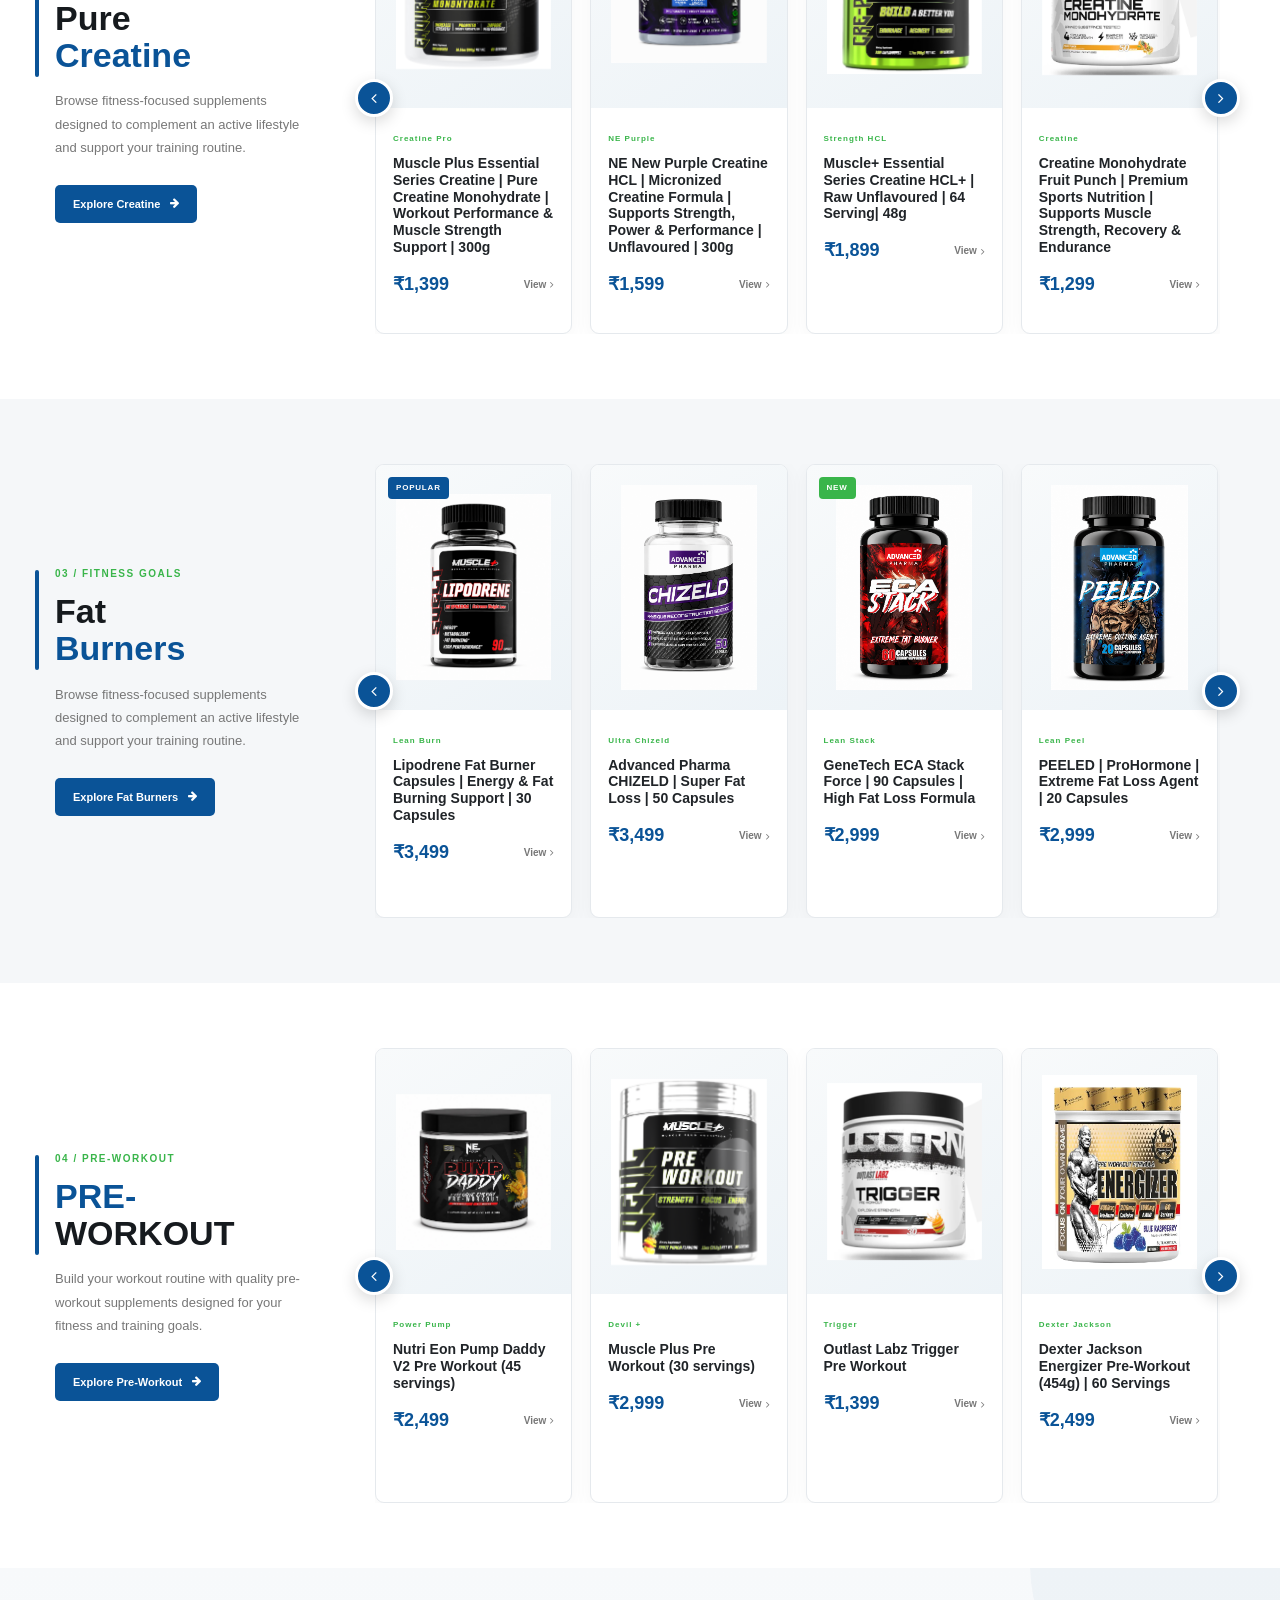
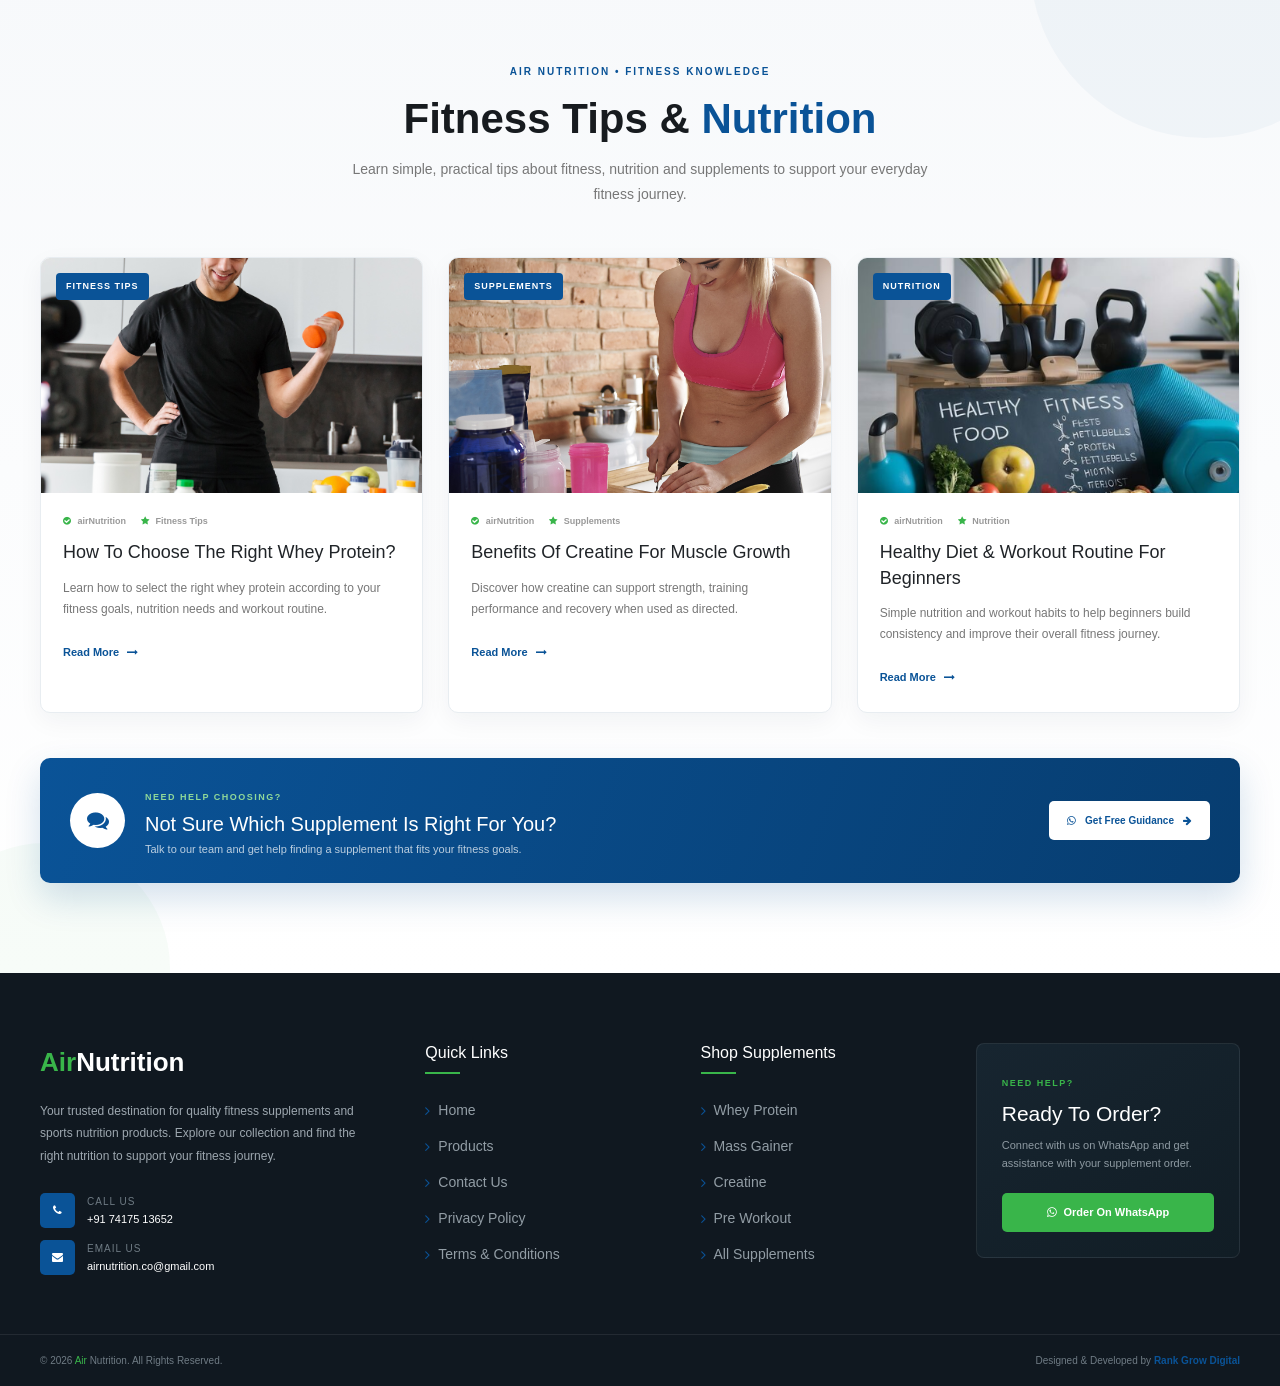
==== commit 3c2e5057: "new product addeds" ====
--- a/index.html
+++ b/index.html
@@ -367,7 +367,6 @@
     </section>
     <section class="categories-section">
         <div class="categories-container">
-
             <div class="categories-heading">
                 <span>EXPLORE OUR RANGE</span>
                 <h2>Shop By <strong>Category</strong></h2>
@@ -376,13 +375,9 @@
                     your fitness and performance goals.
                 </p>
             </div>
-
             <div class="categories-slider">
-
                 <div class="categories-slider-track">
-
                     <!-- SET 1 -->
-
                     <a href="products.html?category=whey" class="category-card">
                         <div class="category-number">01</div>
                         <div class="category-image">
@@ -393,7 +388,6 @@
                             <span>Shop Now <i class="fa fa-arrow-right"></i></span>
                         </div>
                     </a>
-
                     <a href="products.html?category=gainer" class="category-card">
                         <div class="category-number">02</div>
                         <div class="category-image">
@@ -404,7 +398,6 @@
                             <span>Shop Now <i class="fa fa-arrow-right"></i></span>
                         </div>
                     </a>
-
                     <a href="products.html?category=preworkout" class="category-card">
                         <div class="category-number">03</div>
                         <div class="category-image">
@@ -415,7 +408,6 @@
                             <span>Shop Now <i class="fa fa-arrow-right"></i></span>
                         </div>
                     </a>
-
                     <a href="products.html?category=creatine" class="category-card">
                         <div class="category-number">04</div>
                         <div class="category-image">
@@ -426,7 +418,6 @@
                             <span>Shop Now <i class="fa fa-arrow-right"></i></span>
                         </div>
                     </a>
-
                     <a href="products.html?category=bcaa" class="category-card">
                         <div class="category-number">05</div>
                         <div class="category-image">
@@ -437,7 +428,6 @@
                             <span>Shop Now <i class="fa fa-arrow-right"></i></span>
                         </div>
                     </a>
-
                     <a href="products.html?category=fatburner" class="category-card">
                         <div class="category-number">06</div>
                         <div class="category-image">
@@ -448,7 +438,6 @@
                             <span>Shop Now <i class="fa fa-arrow-right"></i></span>
                         </div>
                     </a>
-
                     <a href="products.html?category=vitamins" class="category-card">
                         <div class="category-number">07</div>
                         <div class="category-image">
@@ -459,7 +448,6 @@
                             <span>Shop Now <i class="fa fa-arrow-right"></i></span>
                         </div>
                     </a>
-
                     <a href="products.html?category=health" class="category-card">
                         <div class="category-number">08</div>
                         <div class="category-image">
@@ -470,7 +458,6 @@
                             <span>Shop Now <i class="fa fa-arrow-right"></i></span>
                         </div>
                     </a>
-
                     <a href="products.html?category=fitness" class="category-card">
                         <div class="category-number">09</div>
                         <div class="category-image">
@@ -481,7 +468,6 @@
                             <span>Shop Now <i class="fa fa-arrow-right"></i></span>
                         </div>
                     </a>
-
                     <a href="products.html?category=dietary" class="category-card">
                         <div class="category-number">10</div>
                         <div class="category-image">
@@ -492,10 +478,7 @@
                             <span>Shop Now <i class="fa fa-arrow-right"></i></span>
                         </div>
                     </a>
-
-
                     <!-- SET 2 - EXACT DUPLICATE FOR INFINITE LOOP -->
-
                     <a href="products.html?category=whey" class="category-card">
                         <div class="category-number">01</div>
                         <div class="category-image">
@@ -506,7 +489,6 @@
                             <span>Shop Now <i class="fa fa-arrow-right"></i></span>
                         </div>
                     </a>
-
                     <a href="products.html?category=gainer" class="category-card">
                         <div class="category-number">02</div>
                         <div class="category-image">
@@ -517,7 +499,6 @@
                             <span>Shop Now <i class="fa fa-arrow-right"></i></span>
                         </div>
                     </a>
-
                     <a href="products.html?category=preworkout" class="category-card">
                         <div class="category-number">03</div>
                         <div class="category-image">
@@ -528,7 +509,6 @@
                             <span>Shop Now <i class="fa fa-arrow-right"></i></span>
                         </div>
                     </a>
-
                     <a href="products.html?category=creatine" class="category-card">
                         <div class="category-number">04</div>
                         <div class="category-image">
@@ -539,7 +519,6 @@
                             <span>Shop Now <i class="fa fa-arrow-right"></i></span>
                         </div>
                     </a>
-
                     <a href="products.html?category=bcaa" class="category-card">
                         <div class="category-number">05</div>
                         <div class="category-image">
@@ -550,7 +529,6 @@
                             <span>Shop Now <i class="fa fa-arrow-right"></i></span>
                         </div>
                     </a>
-
                     <a href="products.html?category=fatburner" class="category-card">
                         <div class="category-number">06</div>
                         <div class="category-image">
@@ -561,7 +539,6 @@
                             <span>Shop Now <i class="fa fa-arrow-right"></i></span>
                         </div>
                     </a>
-
                     <a href="products.html?category=vitamins" class="category-card">
                         <div class="category-number">07</div>
                         <div class="category-image">
@@ -572,7 +549,6 @@
                             <span>Shop Now <i class="fa fa-arrow-right"></i></span>
                         </div>
                     </a>
-
                     <a href="products.html?category=health" class="category-card">
                         <div class="category-number">08</div>
                         <div class="category-image">
@@ -583,7 +559,6 @@
                             <span>Shop Now <i class="fa fa-arrow-right"></i></span>
                         </div>
                     </a>
-
                     <a href="products.html?category=fitness" class="category-card">
                         <div class="category-number">09</div>
                         <div class="category-image">
@@ -594,7 +569,6 @@
                             <span>Shop Now <i class="fa fa-arrow-right"></i></span>
                         </div>
                     </a>
-
                     <a href="products.html?category=dietary" class="category-card">
                         <div class="category-number">10</div>
                         <div class="category-image">
@@ -605,10 +579,8 @@
                             <span>Shop Now <i class="fa fa-arrow-right"></i></span>
                         </div>
                     </a>
-
                 </div>
             </div>
-
         </div>
     </section>
     <section class="premium-showcase">
@@ -664,9 +636,7 @@
                      WHEY PRODUCTS
                 ================================================== -->
                     <div class="showcase-products" id="whey-products">
-                        <!-- =================================================
-                         PRODUCT 01 - FOXO WHEY
-                    ================================================== -->
+                        <!--  PRODUCT 01 - FOXO WHEY -->
                         <article class="showcase-product-card"
                             data-product="FOXO Whey Protein Blend – 2.2kg | 66 Servings" data-category="FOXO Whey"
                             data-price="₹6,799">
@@ -922,9 +892,302 @@
                                 </div>
                             </div>
                         </article>
+                        <!-- =================================================
+                         PRODUCT 08 -  RULE 1 WHEY PROTEIN
+                    ================================================== -->
+                        <article class="showcase-product-card"
+                            data-product="RULE 1 WHEY PROTEIN | 2.28 KG (5.02 LB) | 24g Protein | 100% Whey Protein | 11g EAAs | 65 Servings | Chocolate Fudge"
+                            data-category="RULE 1 WHEY PROTEIN" data-price="₹10,500">
+                            <div class="showcase-product-image">
+                                <div class="product-image-hover">
+                                    <img src="img/product/protein_whey.jpeg" alt="Americanz Muscles ISO Hydro Protein"
+                                        class="product-img-main">
+                                    <img src="img/product/rule1_whey_protein.jpeg"
+                                        alt="Americanz Muscles ISO Hydro Protein" class="product-img-hover">
+                                </div>
+                                <a href="whey-protein-2.html" class="quick-view">
+                                    <i class="fa fa-eye"></i>
+                                    Quick View
+                                </a>
+                            </div>
+                            <div class="showcase-product-info">
+                                <span>
+                                    RULE 1 WHEY PROTEIN
+                                </span>
+                                <h4>
+                                    RULE 1 WHEY PROTEIN | 2.28 KG (5.02 LB) | 24g Protein | 100% Whey Protein | 11g EAAs
+                                    | 65 Servings | Chocolate Fudge
+                                </h4>
+                                <div class="showcase-product-bottom">
+                                    <strong>
+                                        ₹10,500
+                                    </strong>
+                                    <a href="whey-protein-2.html">
+                                        View
+                                        <i class="fa fa-angle-right"></i>
+                                    </a>
+                                </div>
+                            </div>
+                        </article>
+                        <!-- =================================================
+                         PRODUCT 09 -  BSN SYNTHA-6
+                    ================================================== -->
+                        <article class="showcase-product-card"
+                            data-product="BSN SYNTHA-6 | 2.27 KG | 22g Protein | 10g EAAs | 48 Servings | Chocolate Milkshake Flavour | Ultra-Premium Protein Matrix"
+                            data-category="BSN SYNTHA-6" data-price="₹5,999">
+                            <div class="showcase-product-image">
+                                <div class="product-image-hover">
+                                    <img src="img/product/syntha_protein.jpeg" alt="Americanz Muscles ISO Hydro Protein"
+                                        class="product-img-main">
+                                    <img src="img/product/syntha_proteinBack.jpeg"
+                                        alt="Americanz Muscles ISO Hydro Protein" class="product-img-hover">
+                                </div>
+                                <a href="whey-protein-2.html" class="quick-view">
+                                    <i class="fa fa-eye"></i>
+                                    Quick View
+                                </a>
+                            </div>
+                            <div class="showcase-product-info">
+                                <span>
+                                    BSN SYNTHA-6
+                                </span>
+                                <h4>
+                                    BSN SYNTHA-6 | 2.27 KG | 22g Protein | 10g EAAs | 48 Servings | Chocolate Milkshake
+                                    Flavour | Ultra-Premium Protein Matrix
+                                </h4>
+                                <div class="showcase-product-bottom">
+                                    <strong>
+                                        ₹5,999
+                                    </strong>
+                                    <a href="whey-protein-2.html">
+                                        View
+                                        <i class="fa fa-angle-right"></i>
+                                    </a>
+                                </div>
+                            </div>
+                        </article>
+                        <!-- =================================================
+                         PRODUCT 10 -  isolate protein
+                    ================================================== -->
+                        <article class="showcase-product-card"
+                            data-product="WEIDER ISOLATE WHEY 100 CFM | 2 KG | 25g Protein | 5g BCAAs | 100% Whey Isolate | Zero Added Sugar | Zero Aspartame | Chocolate Fondant"
+                            data-category="ISOLATE WHEY" data-price="₹10,500">
+                            <div class="showcase-product-image">
+                                <div class="product-image-hover">
+                                    <img src="img/product/isolate_Protein.jpeg"
+                                        alt="Americanz Muscles ISO Hydro Protein" class="product-img-main">
+                                    <img src="img/product/isolate_ProteinBack.jpeg"
+                                        alt="Americanz Muscles ISO Hydro Protein" class="product-img-hover">
+                                </div>
+                                <a href="whey-protein-2.html" class="quick-view">
+                                    <i class="fa fa-eye"></i>
+                                    Quick View
+                                </a>
+                            </div>
+                            <div class="showcase-product-info">
+                                <span>
+                                    ISOLATE WHEY
+                                </span>
+                                <h4>
+                                    WEIDER ISOLATE WHEY 100 CFM | 2 KG | 25g Protein | 5g BCAAs | 100% Whey Isolate |
+                                    Zero Added Sugar | Zero Aspartame | Chocolate Fondant
+                                </h4>
+                                <div class="showcase-product-bottom">
+                                    <strong>
+                                        ₹10,500
+                                    </strong>
+                                    <a href="whey-protein-2.html">
+                                        View
+                                        <i class="fa fa-angle-right"></i>
+                                    </a>
+                                </div>
+                            </div>
+                        </article>
+                        <!-- =================================================
+                         PRODUCT 11 -  Isopure
+                    ================================================== -->
+                        <article class="showcase-product-card"
+                            data-product="ISOPURE ZERO CARB PROTEIN | 1.36 KG | 25g Protein | 0g Carbs | 100% Whey Protein Isolate | 44 Servings | Strawberries & Cream"
+                            data-category="ISOLATE ZERO" data-price="₹5,900">
+                            <div class="showcase-product-image">
+                                <div class="product-image-hover">
+                                    <img src="img/product/isopure_protein.jpeg"
+                                        alt="Americanz Muscles ISO Hydro Protein" class="product-img-main">
+                                    <img src="img/product/isopure_proteinBack.jpeg"
+                                        alt="Americanz Muscles ISO Hydro Protein" class="product-img-hover">
+                                </div>
+                                <a href="whey-protein-2.html" class="quick-view">
+                                    <i class="fa fa-eye"></i>
+                                    Quick View
+                                </a>
+                            </div>
+                            <div class="showcase-product-info">
+                                <span>
+                                    ISOPURE ZERO
+                                </span>
+                                <h4>
+                                    ISOPURE ZERO CARB PROTEIN | 1.36 KG | 25g Protein | 0g Carbs | 100% Whey Protein
+                                    Isolate | 44 Servings | Strawberries & Cream
+                                </h4>
+                                <div class="showcase-product-bottom">
+                                    <strong>
+                                        ₹5,900
+                                    </strong>
+                                    <a href="whey-protein-2.html">
+                                        View
+                                        <i class="fa fa-angle-right"></i>
+                                    </a>
+                                </div>
+                            </div>
+                        </article>
+                        <!-- =================================================
+                         PRODUCT 12 -  peptide pharma whey
+                    ================================================== -->
+                        <article class="showcase-product-card"
+                            data-product="ADVANCED PHARMA PEPTIDE WHEY | 2 KG | 24g Protein | 5.6g BCAAs | 66 Servings | Whey & Peptides | French Chocolate"
+                            data-category="PEPTIDE WHEY" data-price="₹6,800">
+                            <div class="showcase-product-image">
+                                <div class="product-image-hover">
+                                    <img src="img/product/peptide_protein.jpeg"
+                                        alt="Americanz Muscles ISO Hydro Protein" class="product-img-main">
+                                    <img src="img/product/peptide_proteinBack.jpeg"
+                                        alt="Americanz Muscles ISO Hydro Protein" class="product-img-hover">
+                                </div>
+                                <a href="whey-protein-2.html" class="quick-view">
+                                    <i class="fa fa-eye"></i>
+                                    Quick View
+                                </a>
+                            </div>
+                            <div class="showcase-product-info">
+                                <span>
+                                    PEPTIDE WHEY
+                                </span>
+                                <h4>
+                                    ADVANCED PHARMA PEPTIDE WHEY | 2 KG | 24g Protein | 5.6g BCAAs | 66 Servings | Whey
+                                    & Peptides | French Chocolate
+                                </h4>
+                                <div class="showcase-product-bottom">
+                                    <strong>
+                                        ₹6,800
+                                    </strong>
+                                    <a href="whey-protein-2.html">
+                                        View
+                                        <i class="fa fa-angle-right"></i>
+                                    </a>
+                                </div>
+                            </div>
+                        </article>
+                        <!-- =================================================
+                         PRODUCT 13 -  maxigen whey
+                    ================================================== -->
+                        <article class="showcase-product-card"
+                            data-product="MAXIGEN PREMIUM WHEY | 23g Protein | 4.8g BCAA | 70 Servings | 100% Whey Protein | Digestive Enzymes | Chocolate Mousse"
+                            data-category="MAXIGEN WHEY" data-price="₹4,600">
+                            <div class="showcase-product-image">
+                                <div class="product-image-hover">
+                                    <img src="img/product/Maxigen_protein.jpeg"
+                                        alt="Americanz Muscles ISO Hydro Protein" class="product-img-main">
+                                    <img src="img/product/Maxigen_proteinBack.jpeg"
+                                        alt="Americanz Muscles ISO Hydro Protein" class="product-img-hover">
+                                </div>
+                                <a href="whey-protein-2.html" class="quick-view">
+                                    <i class="fa fa-eye"></i>
+                                    Quick View
+                                </a>
+                            </div>
+                            <div class="showcase-product-info">
+                                <span>
+                                    MAXIGEN WHEY
+                                </span>
+                                <h4>
+                                    MAXIGEN PREMIUM WHEY | 23g Protein | 4.8g BCAA | 70 Servings | 100% Whey Protein |
+                                    Digestive Enzymes | Chocolate Mousse
+                                </h4>
+                                <div class="showcase-product-bottom">
+                                    <strong>
+                                        ₹4,600
+                                    </strong>
+                                    <a href="whey-protein-2.html">
+                                        View
+                                        <i class="fa fa-angle-right"></i>
+                                    </a>
+                                </div>
+                            </div>
+                        </article>
+                        <!-- =================================================
+                         PRODUCT 14 -  critical protein whey
+                    ================================================== -->
+                        <article class="showcase-product-card"
+                            data-product="Applied Nutrition Critical Whey | 2kg | 24g Protein | 61 Servings | Advanced Whey | Chocolate Milkshake"
+                            data-category="Critical Whey" data-price="₹6,800">
+                            <div class="showcase-product-image">
+                                <div class="product-image-hover">
+                                    <img src="img/product/critical_protein.jpeg" alt="Critical Whey"
+                                        class="product-img-main">
+                                    <img src="img/product/critical_proteinBack.jpeg" alt="Critical Whey"
+                                        class="product-img-hover">
+                                </div>
+                                <a href="whey-protein-2.html" class="quick-view">
+                                    <i class="fa fa-eye"></i>
+                                    Quick View
+                                </a>
+                            </div>
+                            <div class="showcase-product-info">
+                                <span>
+                                    Critical Whey
+                                </span>
+                                <h4>
+                                    Applied Nutrition Critical Whey | 2kg | 24g Protein | 61 Servings | Advanced Whey |
+                                    Chocolate Milkshake
+                                </h4>
+                                <div class="showcase-product-bottom">
+                                    <strong>
+                                        ₹6,800
+                                    </strong>
+                                    <a href="whey-protein-2.html">
+                                        View
+                                        <i class="fa fa-angle-right"></i>
+                                    </a>
+                                </div>
+                            </div>
+                        </article>
+                        <!-- =================================================
+                         PRODUCT 15 - BP whey
+                    ================================================== -->
+                        <article class="showcase-product-card"
+                            data-product="BALKAN PHARMA 100% WHEY EXTREME | 2.5 KG | 25g Protein | 7.8g BCAA | 75 Servings | Sustained-Release Protein Blend | Coffee Chocolate"
+                            data-category="BALKAN PHARMA" data-price="₹5,500">
+                            <div class="showcase-product-image">
+                                <div class="product-image-hover">
+                                    <img src="img/product/Bp_protein.jpeg" alt="BALKAN PHARMA" class="product-img-main">
+                                    <img src="img/product/Bp_proteinBack.jpeg" alt="BALKAN PHARMA"
+                                        class="product-img-hover">
+                                </div>
+                                <a href="whey-protein-2.html" class="quick-view">
+                                    <i class="fa fa-eye"></i>
+                                    Quick View
+                                </a>
+                            </div>
+                            <div class="showcase-product-info">
+                                <span>
+                                    BALKAN PHARMA
+                                </span>
+                                <h4>
+                                    BALKAN PHARMA 100% WHEY EXTREME | 2.5 KG | 25g Protein | 7.8g BCAA | 75 Servings |
+                                    Sustained-Release Protein Blend | Coffee Chocolate
+                                </h4>
+                                <div class="showcase-product-bottom">
+                                    <strong>
+                                        ₹5,500
+                                    </strong>
+                                    <a href="whey-protein-2.html">
+                                        View
+                                        <i class="fa fa-angle-right"></i>
+                                    </a>
+                                </div>
+                            </div>
+                        </article>
                     </div>
-                    <!-- END WHEY PRODUCTS -->
-                    <!-- NEXT BUTTON -->
                     <button class="showcase-arrow showcase-next" onclick="moveShowcase('whey-products', 1)">
                         <i class="fa fa-angle-right"></i>
                     </button>
@@ -1093,6 +1356,216 @@
                                 <div class="showcase-product-bottom">
                                     <strong>
                                         ₹2,999
+                                    </strong>
+                                    <a href="javascript:void(0)" onclick="openWhatsAppFromCard(this)">
+                                        View
+                                        <i class="fa fa-angle-right"></i>
+                                    </a>
+                                </div>
+                            </div>
+                        </article>
+                        <!-- Product 5 -->
+                        <article class="showcase-product-card"
+                            data-product="LABRADA Muscle Mass Gainer | 5 KG | 52g Protein | 250g Carbs | 1244 kcal | Chocolate Flavor"
+                            data-price="₹4,500" data-category="Mass Gainer">
+                            <div class="showcase-product-image">
+                                <div class="product-image-hover">
+                                    <img src="img/product/labraba_mass_gainer.jpeg" alt="Muscle Reign Mass Gainer"
+                                        class="product-img-main">
+                                    <img src="img/product/labraba_mass_gainerBack.jpeg" alt="Muscle Reign Mass Gainer"
+                                        class="product-img-hover">
+                                </div>
+                                <a href="javascript:void(0)" class="quick-view" onclick="openWhatsAppFromCard(this)">
+                                    <i class="fa fa-eye"></i>
+                                    Quick View
+                                </a>
+                            </div>
+                            <div class="showcase-product-info">
+                                <span>
+                                    MASS GAINER
+                                </span>
+                                <h4>
+                                    LABRADA Muscle Mass Gainer | 5 KG | 52g Protein | 250g Carbs | 1244 kcal | Chocolate
+                                    Flavor
+                                </h4>
+                                <div class="showcase-product-bottom">
+                                    <strong>
+                                        ₹4,500
+                                    </strong>
+                                    <a href="javascript:void(0)" onclick="openWhatsAppFromCard(this)">
+                                        View
+                                        <i class="fa fa-angle-right"></i>
+                                    </a>
+                                </div>
+                            </div>
+                        </article>
+                        <!-- Product 6 -->
+                        <article class="showcase-product-card"
+                            data-product="RONNIE COLEMAN KING MASS XL | 2.75 KG (6 LB) | 1020 kcal | Dark Chocolate | 44 Scoops | Real Cookie Pieces"
+                            data-price="₹4,500" data-category="KING MASS">
+                            <div class="showcase-product-image">
+                                <div class="product-image-hover">
+                                    <img src="img/product/king_mass.jpeg" alt="Muscle Reign Mass Gainer"
+                                        class="product-img-main">
+                                    <img src="img/product/king_massback.jpeg" alt="Muscle Reign Mass Gainer"
+                                        class="product-img-hover">
+                                </div>
+                                <a href="javascript:void(0)" class="quick-view" onclick="openWhatsAppFromCard(this)">
+                                    <i class="fa fa-eye"></i>
+                                    Quick View
+                                </a>
+                            </div>
+                            <div class="showcase-product-info">
+                                <span>
+                                    KING MASS
+                                </span>
+                                <h4>
+                                    RONNIE COLEMAN KING MASS XL | 2.75 KG (6 LB) | 1020 kcal | Dark Chocolate | 44
+                                    Scoops | Real Cookie Pieces
+                                </h4>
+                                <div class="showcase-product-bottom">
+                                    <strong>
+                                        ₹4,500
+                                    </strong>
+                                    <a href="javascript:void(0)" onclick="openWhatsAppFromCard(this)">
+                                        View
+                                        <i class="fa fa-angle-right"></i>
+                                    </a>
+                                </div>
+                            </div>
+                        </article>
+                        <!-- Product 7 -->
+                        <article class="showcase-product-card"
+                            data-product="MUSCLETECH MASS TECH EXTREME 2000 | 3 KG | 30g Protein | 1062 kcal | 1.5g Creatine | Added Vitamins & Minerals | Triple Chocolate Brownie"
+                            data-price="₹3,400" data-category="MASS TECH">
+                            <div class="showcase-product-image">
+                                <div class="product-image-hover">
+                                    <img src="img/product/mucletech_mass.jpeg" alt="Muscle Reign Mass Gainer"
+                                        class="product-img-main">
+                                    <img src="img/product/mucletech_massBack.jpeg" alt="Muscle Reign Mass Gainer"
+                                        class="product-img-hover">
+                                </div>
+                                <a href="javascript:void(0)" class="quick-view" onclick="openWhatsAppFromCard(this)">
+                                    <i class="fa fa-eye"></i>
+                                    Quick View
+                                </a>
+                            </div>
+                            <div class="showcase-product-info">
+                                <span>
+                                    MASS TECH
+                                </span>
+                                <h4>
+                                    MUSCLETECH MASS TECH EXTREME 2000 | 3 KG | 30g Protein | 1062 kcal | 1.5g Creatine |
+                                    Added Vitamins & Minerals | Triple Chocolate Brownie
+                                </h4>
+                                <div class="showcase-product-bottom">
+                                    <strong>
+                                        ₹3,400
+                                    </strong>
+                                    <a href="javascript:void(0)" onclick="openWhatsAppFromCard(this)">
+                                        View
+                                        <i class="fa fa-angle-right"></i>
+                                    </a>
+                                </div>
+                            </div>
+                        </article>
+                        <!-- Product 8 -->
+                        <article class="showcase-product-card"
+                            data-product="OPTIMUM NUTRITION SERIOUS MASS | 5 KG | 50g Protein | 1251 kcal | 256g Carbs | Chocolate Flavour | High-Protein Weight Gainer"
+                            data-price="₹4,800" data-category="SERIOUS MASS">
+                            <div class="showcase-product-image">
+                                <div class="product-image-hover">
+                                    <img src="img/product/serious_mass.jpeg" alt="Muscle Reign Mass Gainer"
+                                        class="product-img-main">
+                                    <img src="img/product/serious_massBack.jpeg" alt="Muscle Reign Mass Gainer"
+                                        class="product-img-hover">
+                                </div>
+                                <a href="javascript:void(0)" class="quick-view" onclick="openWhatsAppFromCard(this)">
+                                    <i class="fa fa-eye"></i>
+                                    Quick View
+                                </a>
+                            </div>
+                            <div class="showcase-product-info">
+                                <span>
+                                    SERIOUS MASS
+                                </span>
+                                <h4>
+                                    OPTIMUM NUTRITION SERIOUS MASS | 5 KG | 50g Protein | 1251 kcal | 256g Carbs |
+                                    Chocolate Flavour | High-Protein Weight Gainer
+                                </h4>
+                                <div class="showcase-product-bottom">
+                                    <strong>
+                                        ₹4,800
+                                    </strong>
+                                    <a href="javascript:void(0)" onclick="openWhatsAppFromCard(this)">
+                                        View
+                                        <i class="fa fa-angle-right"></i>
+                                    </a>
+                                </div>
+                            </div>
+                        </article>
+                        <!-- Product 9 -->
+                        <article class="showcase-product-card"
+                            data-product="MASSTECH GAINER | 6 KG | 48g Protein | 1206 kcal | 3g Creatine | 90 Servings | Chocolate Flavor | High-Protein Weight Gain Formula"
+                            data-price="₹4,400" data-category="MASSTECH GAINER">
+                            <div class="showcase-product-image">
+                                <div class="product-image-hover">
+                                    <img src="img/product/masstech_mass.jpeg" alt="Muscle Reign Mass Gainer"
+                                        class="product-img-main">
+                                    <img src="img/product/masstech_massBack.jpeg" alt="Muscle Reign Mass Gainer"
+                                        class="product-img-hover">
+                                </div>
+                                <a href="javascript:void(0)" class="quick-view" onclick="openWhatsAppFromCard(this)">
+                                    <i class="fa fa-eye"></i>
+                                    Quick View
+                                </a>
+                            </div>
+                            <div class="showcase-product-info">
+                                <span>
+                                    MASSTECH GAINER
+                                </span>
+                                <h4>
+                                    MASSTECH GAINER | 6 KG | 48g Protein | 1206 kcal | 3g Creatine | 90 Servings |
+                                    Chocolate Flavor | High-Protein Weight Gain Formula
+                                </h4>
+                                <div class="showcase-product-bottom">
+                                    <strong>
+                                        ₹4,400
+                                    </strong>
+                                    <a href="javascript:void(0)" onclick="openWhatsAppFromCard(this)">
+                                        View
+                                        <i class="fa fa-angle-right"></i>
+                                    </a>
+                                </div>
+                            </div>
+                        </article>
+                        <!-- Product 10 -->
+                        <article class="showcase-product-card"
+                            data-product="ENHANCED TEAM GAINZ | 5.5 KG | 60g Protein | 1490 kcal | Chocolate Flavour | High-Protein Weight Gainer | 12 lb"
+                            data-price="₹4,999" data-category="ENHANCED TEAM">
+                            <div class="showcase-product-image">
+                                <div class="product-image-hover">
+                                    <img src="img/product/masstech_mass.jpeg" alt="Muscle Reign Mass Gainer"
+                                        class="product-img-main">
+                                    <img src="img/product/masstech_massBack.jpeg" alt="Muscle Reign Mass Gainer"
+                                        class="product-img-hover">
+                                </div>
+                                <a href="javascript:void(0)" class="quick-view" onclick="openWhatsAppFromCard(this)">
+                                    <i class="fa fa-eye"></i>
+                                    Quick View
+                                </a>
+                            </div>
+                            <div class="showcase-product-info">
+                                <span>
+                                    ENHANCED TEAM
+                                </span>
+                                <h4>
+                                    ENHANCED TEAM GAINZ | 5.5 KG | 60g Protein | 1490 kcal | Chocolate Flavour |
+                                    High-Protein Weight Gainer | 12 lb
+                                </h4>
+                                <div class="showcase-product-bottom">
+                                    <strong>
+                                        ₹4,999
                                     </strong>
                                     <a href="javascript:void(0)" onclick="openWhatsAppFromCard(this)">
                                         View
@@ -1638,7 +2111,7 @@
                                 <div class="product-image-hover">
                                     <img src="img/product/killerbeesFatburner.png" alt="PEELED Fat Loss Agent"
                                         class="product-img-main">
-                                    <img src="img/product/pelled.png" alt="killer bees Fat Loss Agent"
+                                    <img src="img/product/killer-bees.png" alt="killer bees Fat Loss Agent"
                                         class="product-img-hover">
                                 </div>
                                 <a href="javascript:void(0)" class="quick-view" onclick="openWhatsAppFromCard(this)">
@@ -1663,6 +2136,23 @@
                                         <i class="fa fa-angle-right"></i>
                                     </a>
                                 </div>
+                            </div>
+                        </article>
+                        <article class="showcase-product-card" data-category="Bio-Burn" data-price="₹2,999"
+                            data-product="Bio-Burn High Stim Fat Burner Capsules – Appetite Control, Energy Booster & Weight Management | 30 Capsules | 700mg">
+                            <div class="showcase-product-image">
+                                <div class="product-image-hover"> <img alt="100% Whey Blend" class="product-img-main"
+                                        src="img/product/bio_burn_burner.png" /> <img alt="100% Whey Blend"
+                                        class="product-img-hover" src="img/product/bio-Burn_back.png" /> </div> <a
+                                    class="quick-view" href="javascript:void(0)" onclick="openWhatsAppFromCard(this)">
+                                    <i class="fa fa-eye"></i> Quick View </a>
+                            </div>
+                            <div class="showcase-product-info"> <span>Jack 80</span>
+                                <h4>Bio-Burn High Stim Fat Burner Capsules – Appetite Control, Energy Booster & Weight
+                                    Management | 30 Capsules | 700mg </h4>
+                                <div class="showcase-product-bottom"> <strong> ₹2,999</strong> <a
+                                        href="javascript:void(0)" onclick="openWhatsAppFromCard(this)"> View <i
+                                            class="fa fa-angle-right"></i> </a> </div>
                             </div>
                         </article>
                     </div>
@@ -1708,7 +2198,7 @@
                                 <div class="product-image-hover"> <img alt="Nutri Eon Pump Daddy V2 Pre Workout"
                                         class="product-img-main" src="img/product/muscle.png" /> <img
                                         alt="Nutri Eon Pump Daddy V2 Pre Workout" class="product-img-hover"
-                                        src="img/product/pump-dady.png" /> </div> <!-- QUICK VIEW --> <a
+                                        src="img/product/prework_back.png" /> </div> <!-- QUICK VIEW --> <a
                                     class="quick-view" href="javascript:void(0)" onclick="openWhatsAppFromCard(this)">
                                     <i class="fa fa-eye"></i> Quick View </a>
                             </div>
@@ -1722,12 +2212,13 @@
                         <article class="showcase-product-card" data-category="Trigger" data-price="₹1,399"
                             data-product="Outlast Labz Trigger Pre Workout">
                             <div class="showcase-product-image">
-                                <div class="product-image-hover"> <img alt="Enhanced Whey 100% Protein"
-                                        class="product-img-main" src="img/product/trigger.png" /> <img
-                                        alt="Enhanced Whey 100% Protein" class="product-img-hover"
-                                        src="img/product/enhanceddd.png" /> </div> <a class="quick-view"
-                                    href="javascript:void(0)" onclick="openWhatsAppFromCard(this)"> <i
-                                        class="fa fa-eye"></i>
+                                <div class="product-image-hover">
+                                    <img alt="Enhanced Whey 100% Protein" class="product-img-main"
+                                        src="img/product/trigger.png" />
+                                    <img alt="Enhanced Whey 100% Protein" class="product-img-hover"
+                                        src="img/product/trigger_pre_back.png" />
+                                </div> <a class="quick-view" href="javascript:void(0)"
+                                    onclick="openWhatsAppFromCard(this)"> <i class="fa fa-eye"></i>
                                     Quick View </a>
                             </div>
                             <div class="showcase-product-info"> <span> Trigger</span>
@@ -1743,7 +2234,7 @@
                                 <div class="product-image-hover"> <img alt="Enhanced Whey 100% Protein"
                                         class="product-img-main" src="img/product/daxter.png" /> <img
                                         alt="Enhanced Whey 100% Protein" class="product-img-hover"
-                                        src="img/product/enhanceddd.png" /> </div> <a class="quick-view"
+                                        src="img/product/Daxter_back.png" /> </div> <a class="quick-view"
                                     href="javascript:void(0)" onclick="openWhatsAppFromCard(this)"> <i
                                         class="fa fa-eye"></i>
                                     Quick View </a>
@@ -1755,14 +2246,14 @@
                                             class="fa fa-angle-right"></i> </a> </div>
                             </div>
                         </article>
-                        <!-- ================================== PRODUCT 2 =================================== -->
+                        <!-- ================================== PRODUCT 5 =================================== -->
                         <article class="showcase-product-card" data-category="BlackBeast" data-price="₹1,299"
                             data-product="BlackBeast The Big Daddy Inferno Pre-Workout - Rocket Pop, 50 Servings">
                             <div class="showcase-product-image">
                                 <div class="product-image-hover"> <img alt="Enhanced Whey 100% Protein"
                                         class="product-img-main" src="img/product/dadygo.png" /> <img
                                         alt="Enhanced Whey 100% Protein" class="product-img-hover"
-                                        src="img/product/enhanceddd.png" /> </div> <a class="quick-view"
+                                        src="img/product/daddygo_back.png" /> </div> <a class="quick-view"
                                     href="javascript:void(0)" onclick="openWhatsAppFromCard(this)"> <i
                                         class="fa fa-eye"></i>
                                     Quick View </a>
@@ -1774,14 +2265,14 @@
                                             class="fa fa-angle-right"></i> </a> </div>
                             </div>
                         </article>
-                        <!-- ================================== PRODUCT 3 =================================== -->
+                        <!-- ================================== PRODUCT 6 =================================== -->
                         <article class="showcase-product-card" data-category="Total War" data-price="₹1,899"
                             data-product="Redcon1 Total War PreWorkout - Rainbow Candy, 60 Servings">
                             <div class="showcase-product-image"> <span class="showcase-badge green"> PREMIUM </span>
                                 <div class="product-image-hover"> <img alt="MYOSIN ISO Whey Protein"
                                         class="product-img-main" src="img/product/totalwar.png" /> <img
                                         alt="MYOSIN ISO Whey Protein" class="product-img-hover"
-                                        src="img/product/myosinn.png" /> </div> <a class="quick-view"
+                                        src="img/product/totalbar_back.png" /> </div> <a class="quick-view"
                                     href="javascript:void(0)" onclick="openWhatsAppFromCard(this)"> <i
                                         class="fa fa-eye"></i>
                                     Quick View </a>
@@ -1793,13 +2284,13 @@
                                             class="fa fa-angle-right"></i> </a> </div>
                             </div>
                         </article>
-                        <!-- ================================== PRODUCT 4 =================================== -->
+                        <!-- ================================== PRODUCT 7 =================================== -->
                         <article class="showcase-product-card" data-category="Kevin Levrone" data-price="₹1,799"
                             data-product="Kevin Levrone Shaaboom Pump - 385 g (0.84 lb), Fruit Punch">
                             <div class="showcase-product-image">
                                 <div class="product-image-hover"> <img alt="100% Whey Blend" class="product-img-main"
-                                        src="img/product/pump.png" /> <img alt="100% Whey Blend"
-                                        class="product-img-hover" src="img/product/blendd-Photoroom.png" /> </div> <a
+                                        src="img/product/pump_pre_work.png" /> <img alt="100% Whey Blend"
+                                        class="product-img-hover" src="img/product/pump_pre_work_back.png" /> </div> <a
                                     class="quick-view" href="javascript:void(0)" onclick="openWhatsAppFromCard(this)">
                                     <i class="fa fa-eye"></i> Quick View </a>
                             </div>
@@ -1810,12 +2301,13 @@
                                             class="fa fa-angle-right"></i> </a> </div>
                             </div>
                         </article>
+                         <!-- ================================== PRODUCT 8 =================================== -->
                         <article class="showcase-product-card" data-category="Gaspari" data-price="₹1,499"
                             data-product="Gaspari Nutrition Aggression Super Pump - 360 Gm">
                             <div class="showcase-product-image">
                                 <div class="product-image-hover"> <img alt="100% Whey Blend" class="product-img-main"
                                         src="img/product/superpump.png" /> <img alt="100% Whey Blend"
-                                        class="product-img-hover" src="img/product/blendd-Photoroom.png" /> </div> <a
+                                        class="product-img-hover" src="img/product/superpump_pre_back.png" /> </div> <a
                                     class="quick-view" href="javascript:void(0)" onclick="openWhatsAppFromCard(this)">
                                     <i class="fa fa-eye"></i> Quick View </a>
                             </div>
@@ -1826,12 +2318,13 @@
                                             class="fa fa-angle-right"></i> </a> </div>
                             </div>
                         </article>
+                        <!-- ================================== PRODUCT 9 =================================== -->
                         <article class="showcase-product-card" data-category="Jack 80" data-price="₹1,599"
                             data-product="Jack 80 High-Stim Pre Workout Powder – Strength, Focus & Energy Booster | Orange Bomb Flavor | 300g">
                             <div class="showcase-product-image">
                                 <div class="product-image-hover"> <img alt="100% Whey Blend" class="product-img-main"
                                         src="img/product/jack_preworkout.png" /> <img alt="100% Whey Blend"
-                                        class="product-img-hover" src="img/product/blendd-Photoroom.png" /> </div> <a
+                                        class="product-img-hover" src="img/product/jack_pre_back.png" /> </div> <a
                                     class="quick-view" href="javascript:void(0)" onclick="openWhatsAppFromCard(this)">
                                     <i class="fa fa-eye"></i> Quick View </a>
                             </div>
@@ -1839,22 +2332,6 @@
                                 <h4>Jack 80 High-Stim Pre Workout Powder – Strength, Focus & Energy Booster | Orange
                                     Bomb Flavor | 300g </h4>
                                 <div class="showcase-product-bottom"> <strong> ₹1,599</strong> <a
-                                        href="javascript:void(0)" onclick="openWhatsAppFromCard(this)"> View <i
-                                            class="fa fa-angle-right"></i> </a> </div>
-                            </div>
-                        </article>
-                         <article class="showcase-product-card" data-category="Bio-Burn" data-price="₹2,999"
-                            data-product="Bio-Burn High Stim Fat Burner Capsules – Appetite Control, Energy Booster & Weight Management | 30 Capsules | 700mg">
-                            <div class="showcase-product-image">
-                                <div class="product-image-hover"> <img alt="100% Whey Blend" class="product-img-main"
-                                        src="img/product/bio_burn_burner.png" /> <img alt="100% Whey Blend"
-                                        class="product-img-hover" src="img/product/blendd-Photoroom.png" /> </div> <a
-                                    class="quick-view" href="javascript:void(0)" onclick="openWhatsAppFromCard(this)">
-                                    <i class="fa fa-eye"></i> Quick View </a>
-                            </div>
-                            <div class="showcase-product-info"> <span>Jack 80</span>
-                                <h4>Bio-Burn High Stim Fat Burner Capsules – Appetite Control, Energy Booster & Weight Management | 30 Capsules | 700mg </h4>
-                                <div class="showcase-product-bottom"> <strong> ₹2,999</strong> <a
                                         href="javascript:void(0)" onclick="openWhatsAppFromCard(this)"> View <i
                                             class="fa fa-angle-right"></i> </a> </div>
                             </div>
@@ -1866,7 +2343,6 @@
         </div>
         <!-- =========================== CLOSE PREMIUM SHOWCASE SECTION ========================================== -->
     </section>
-
     <section class="fitness-blog-section">
         <div class="fitness-blog-container">
             <!-- SECTION HEADER -->
